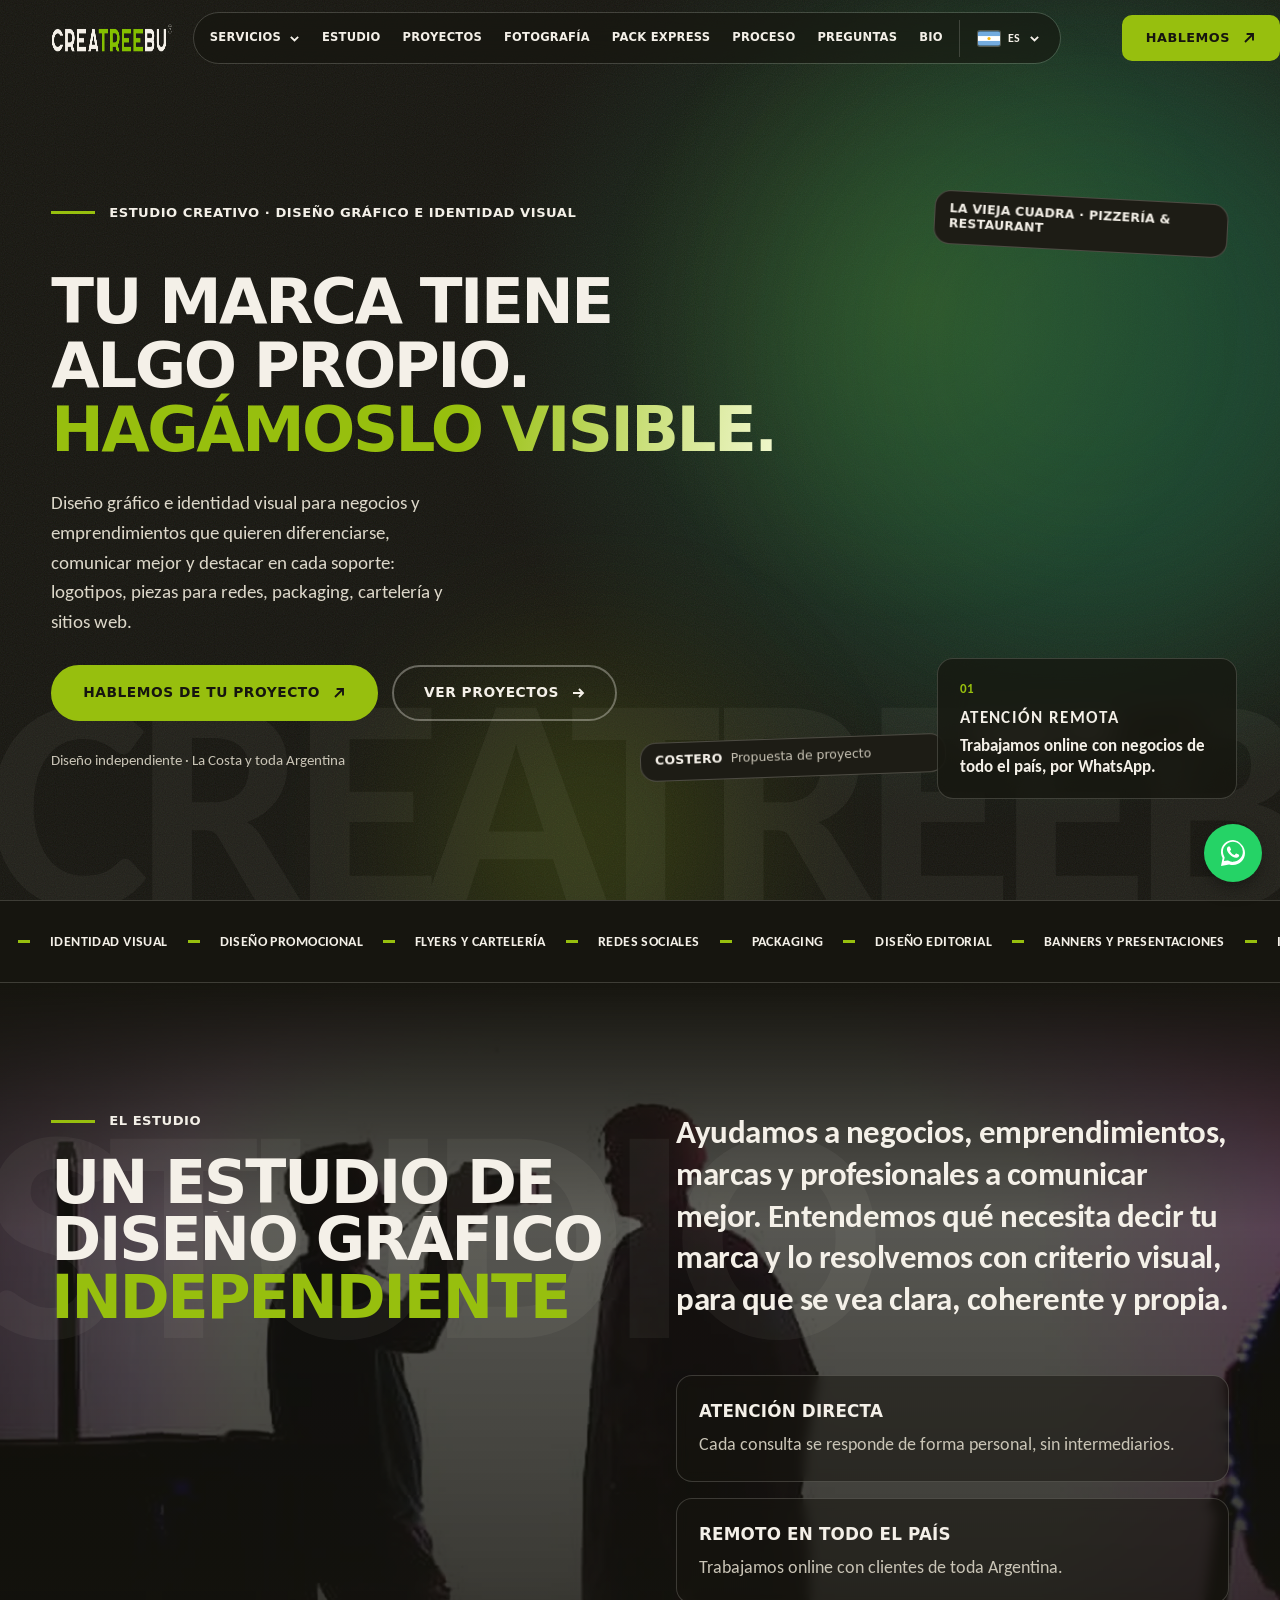
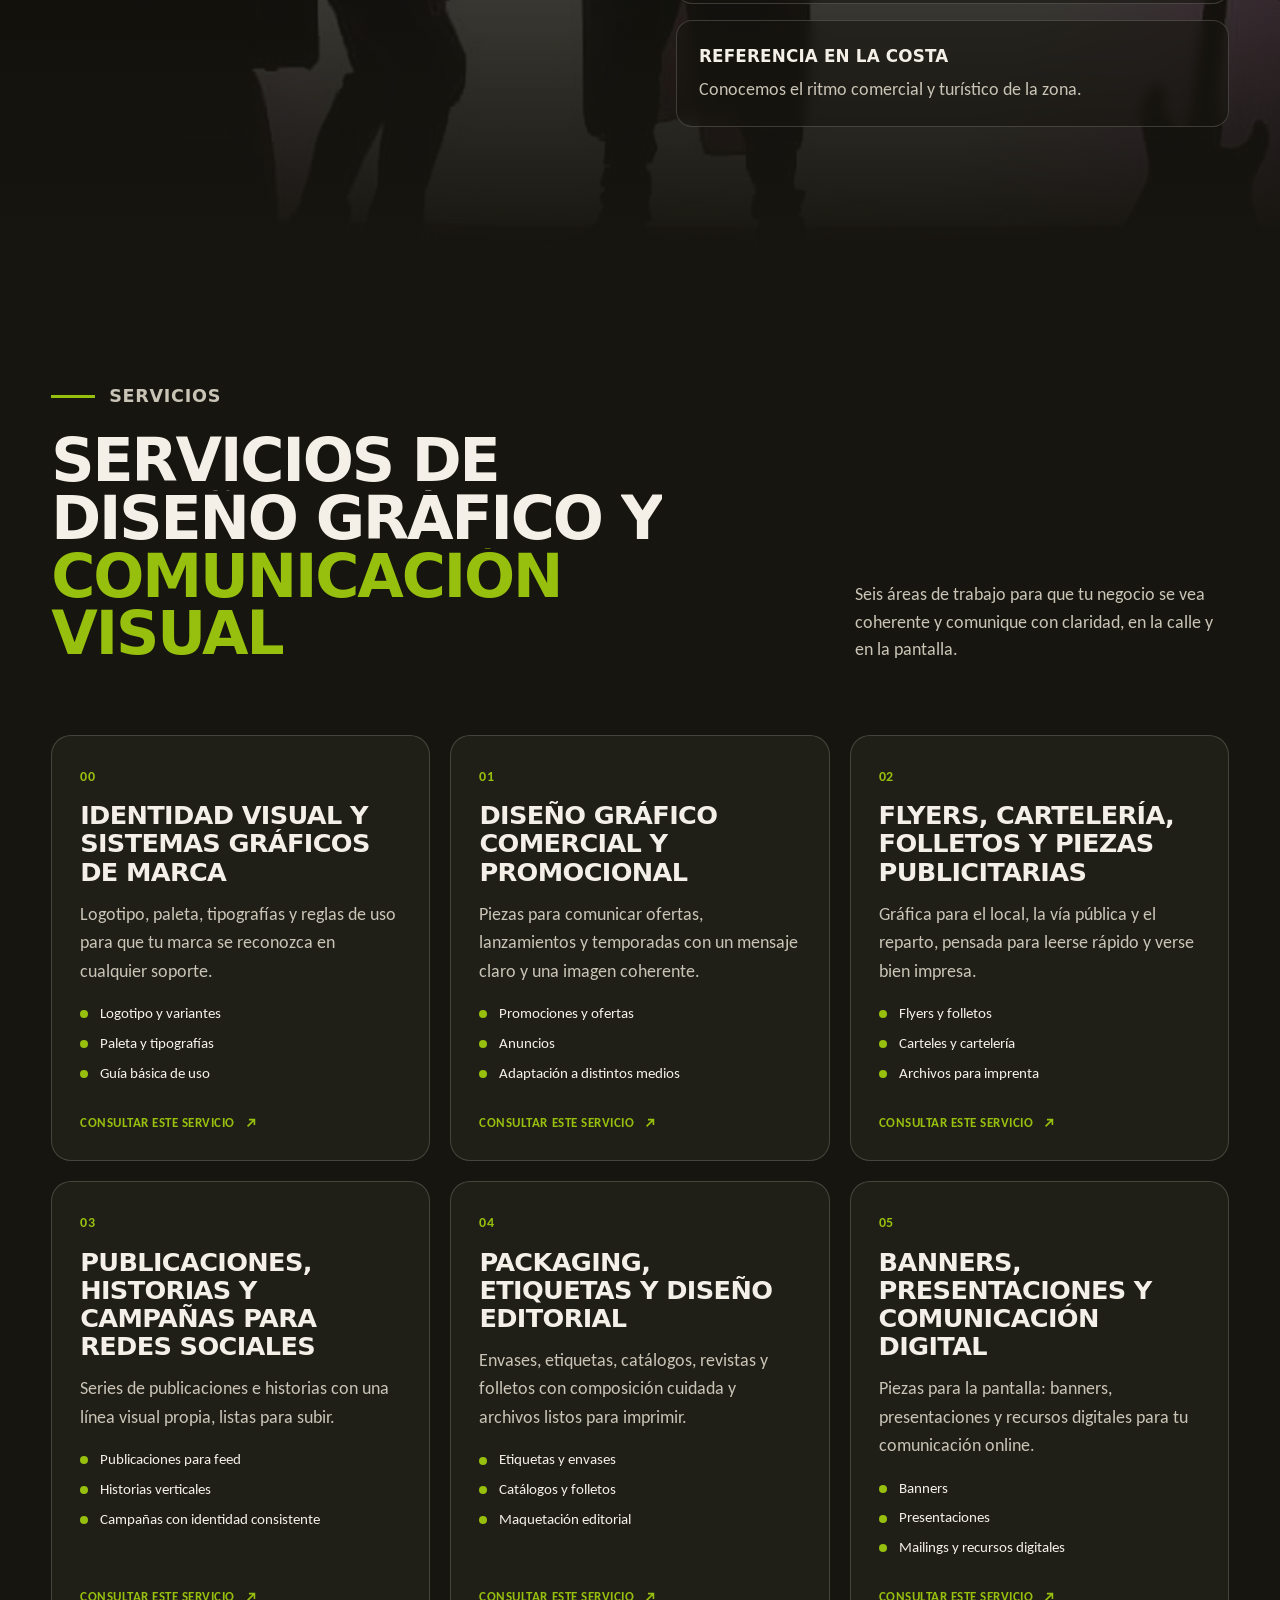
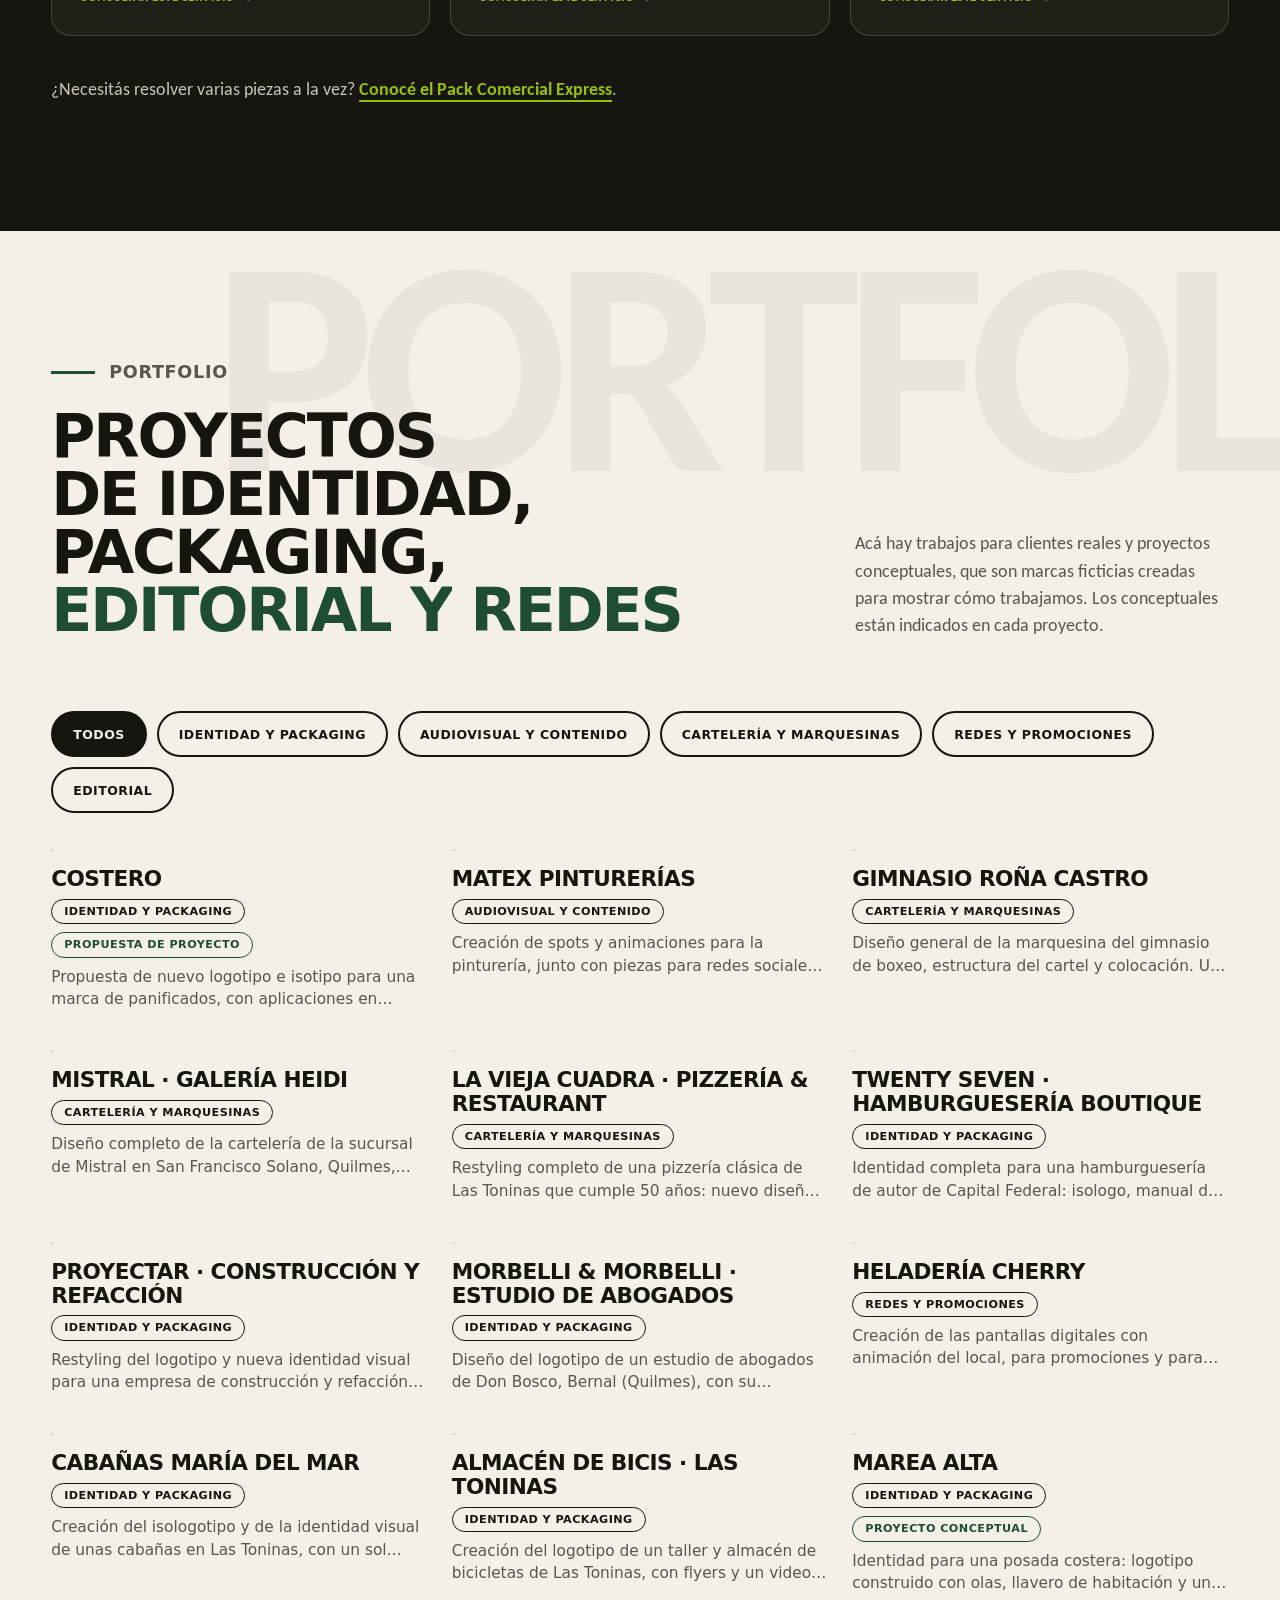
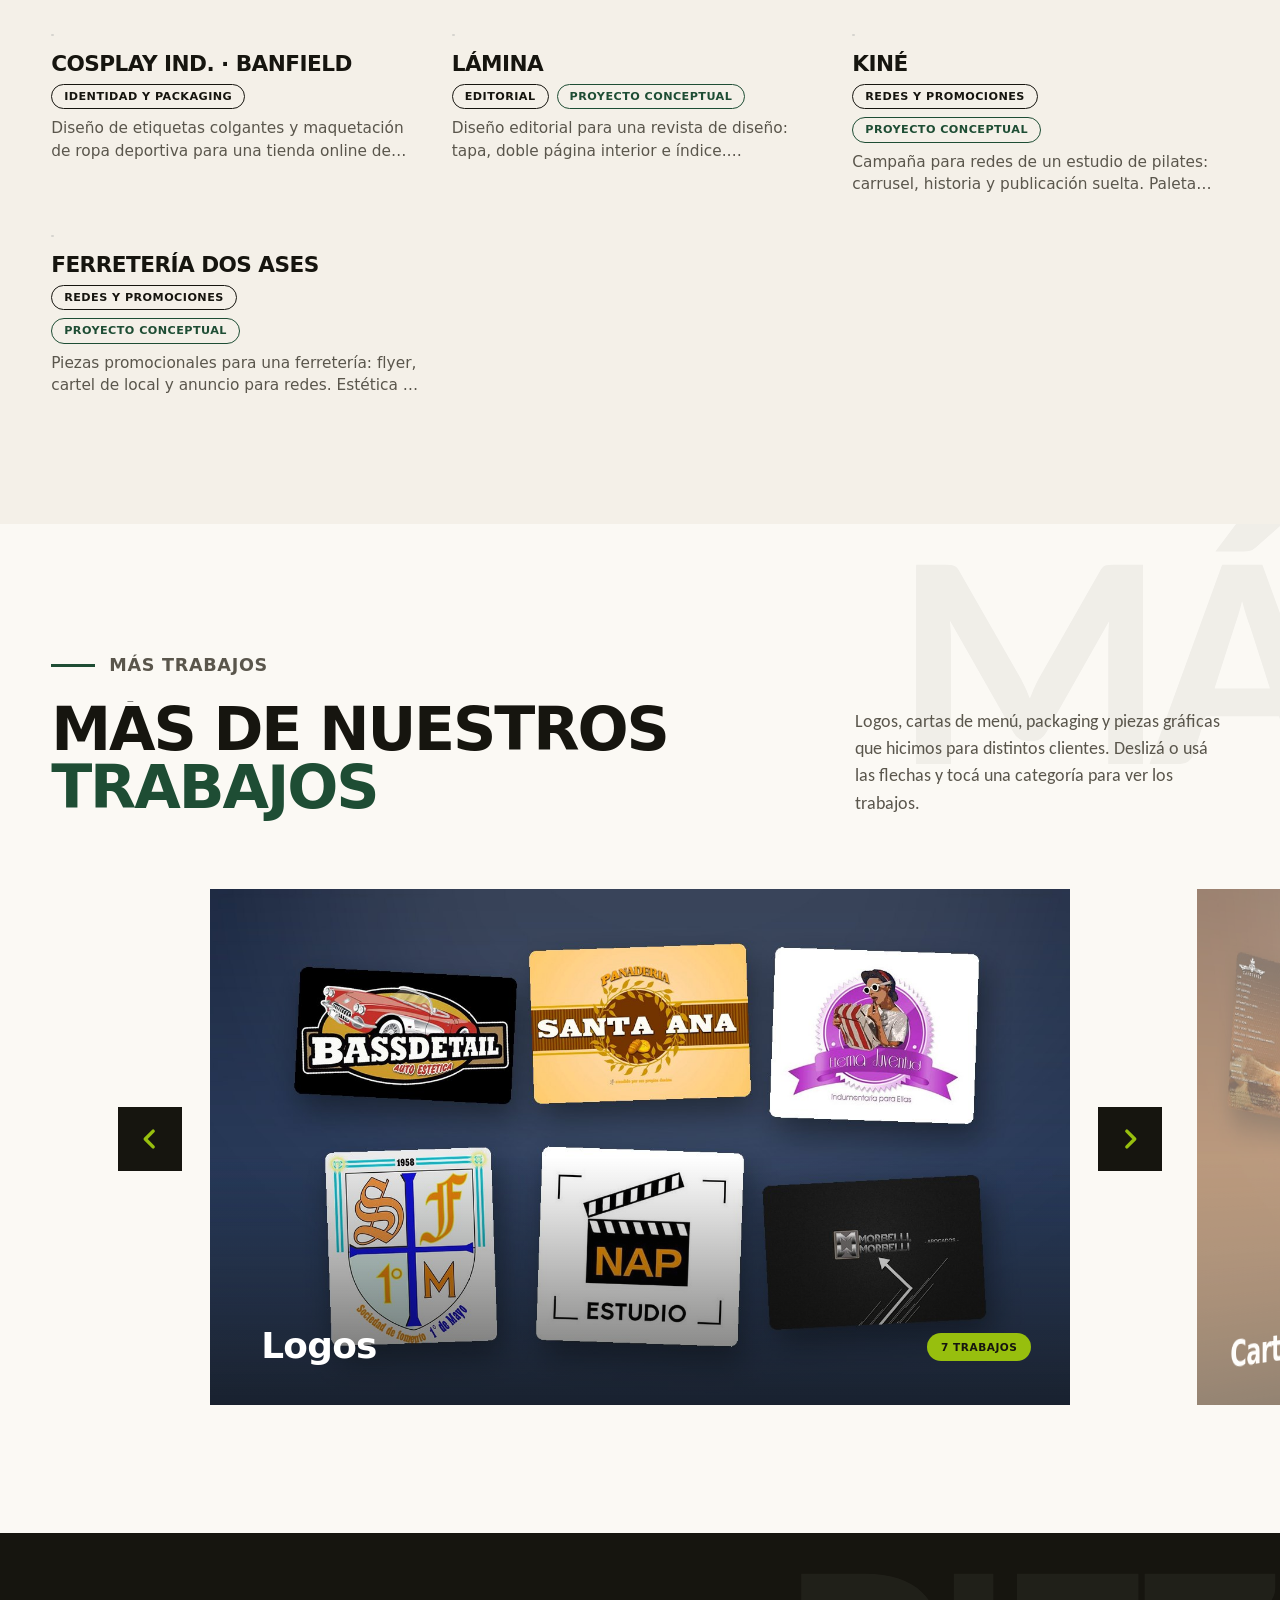
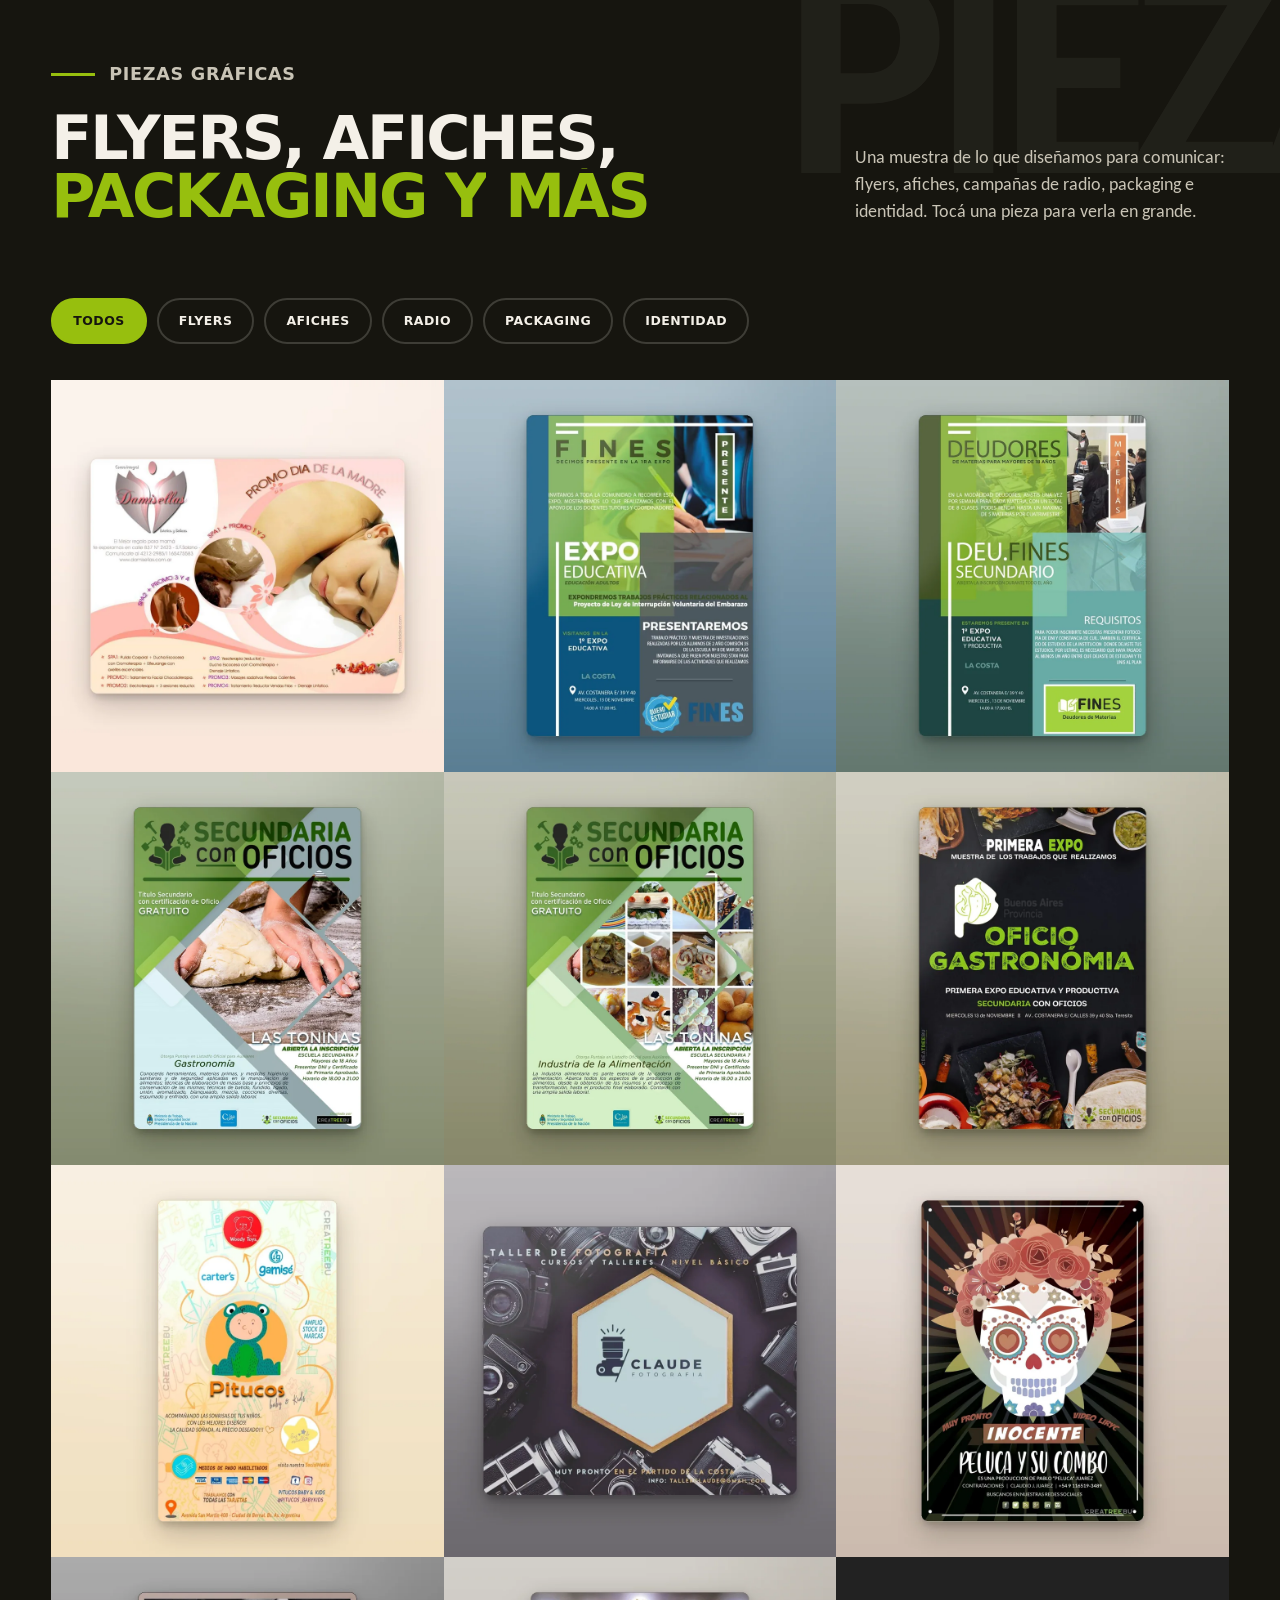
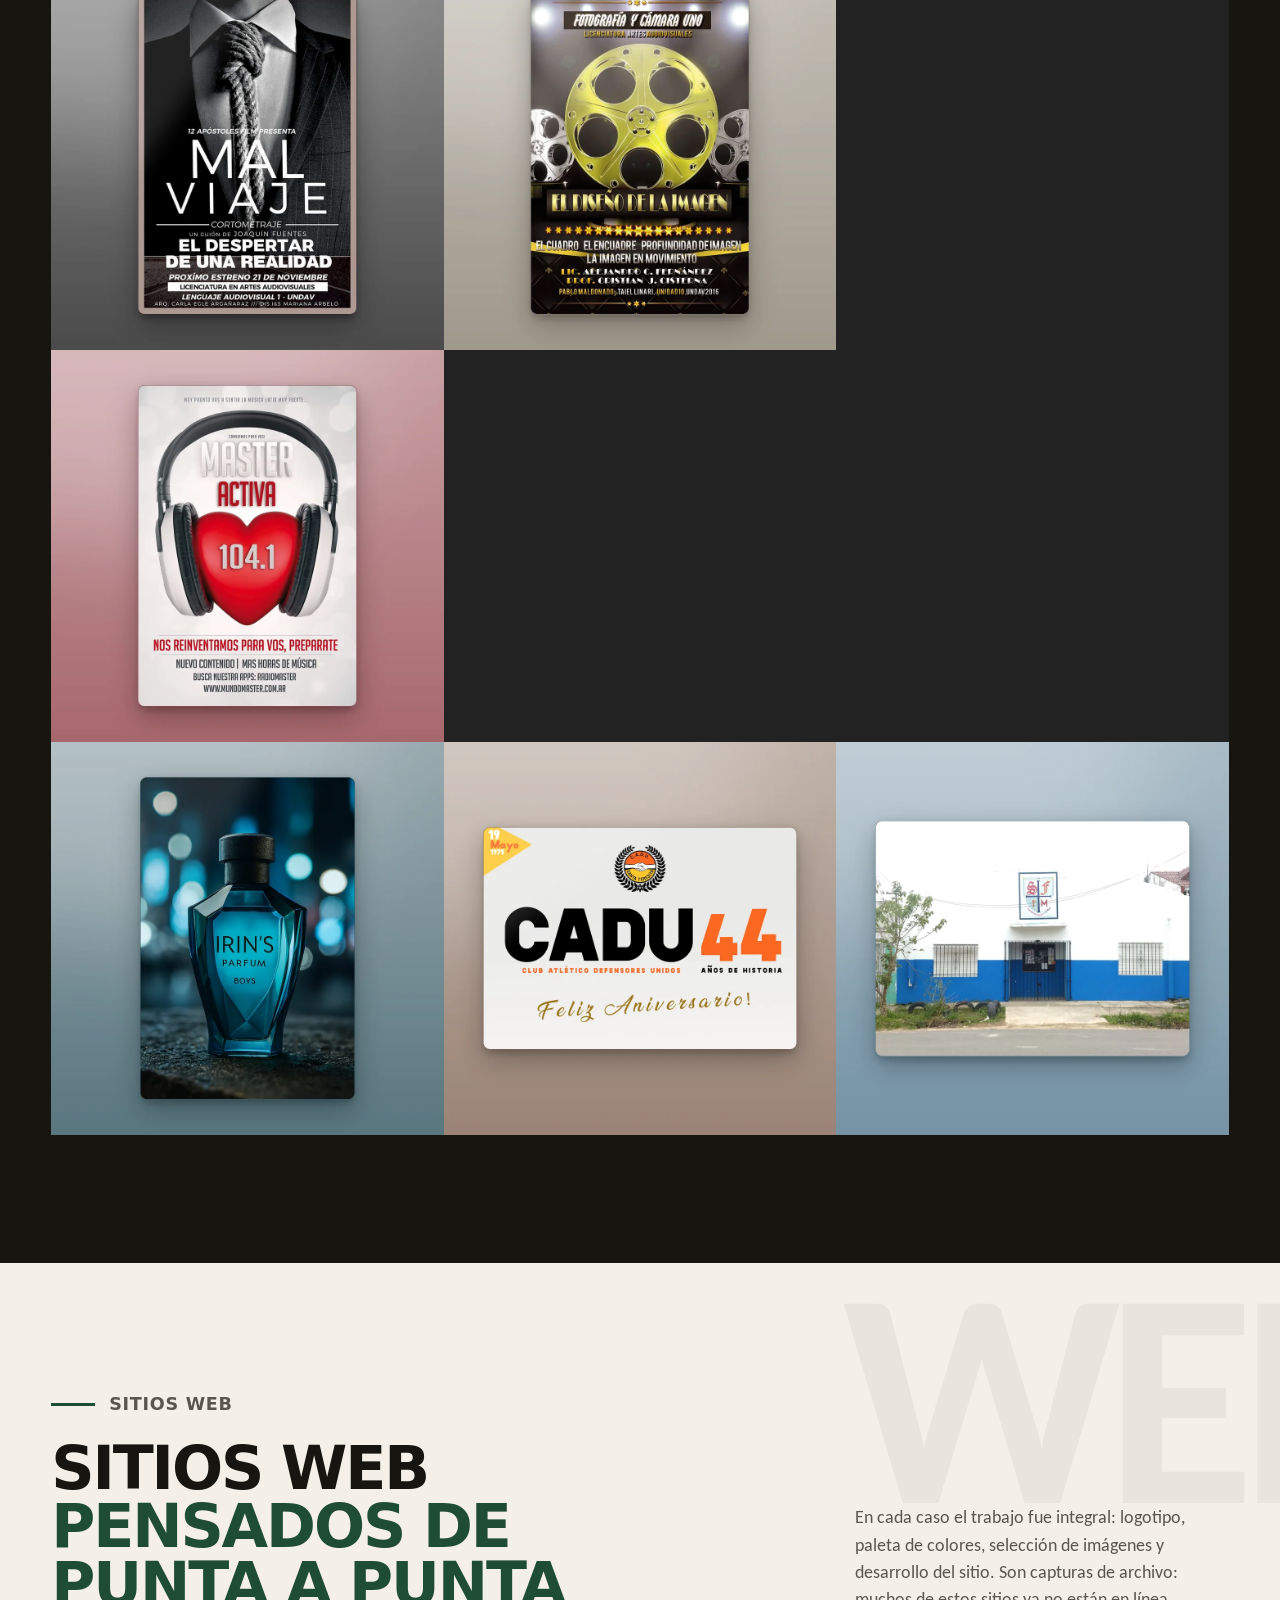
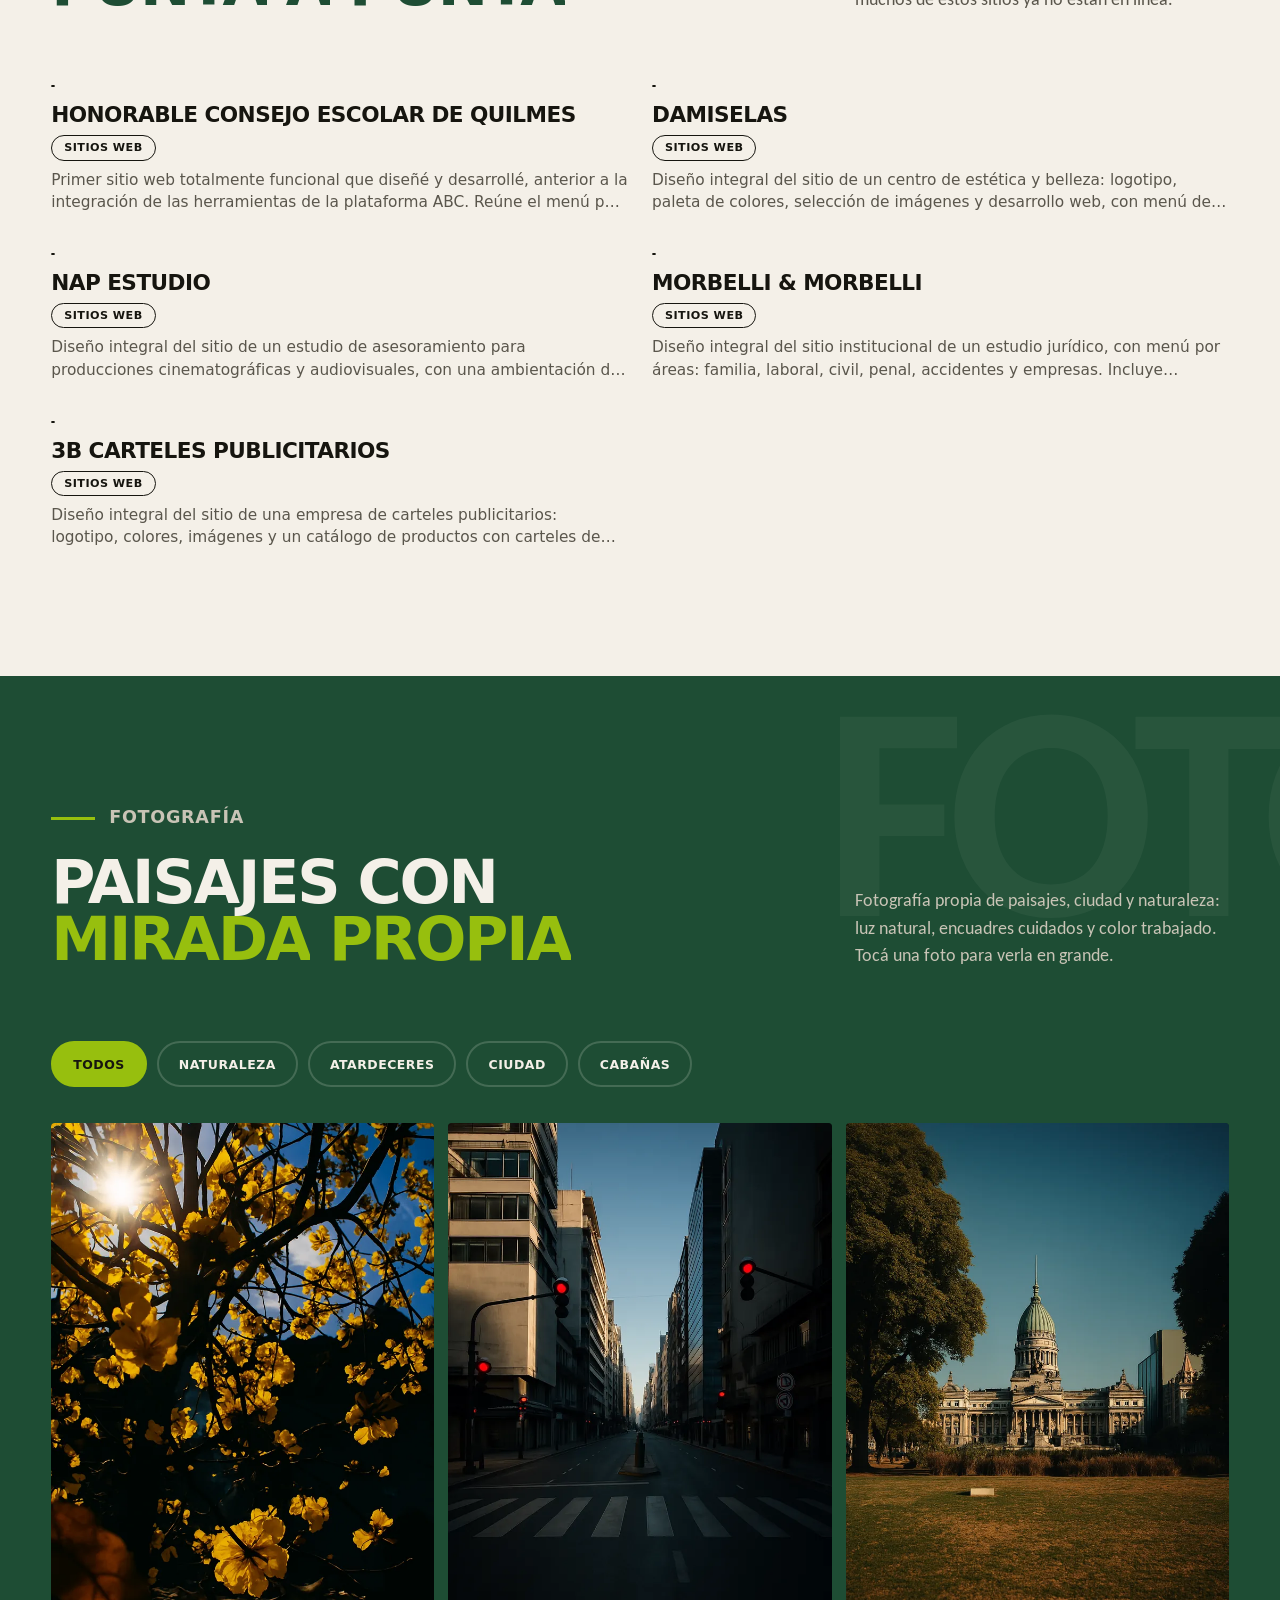
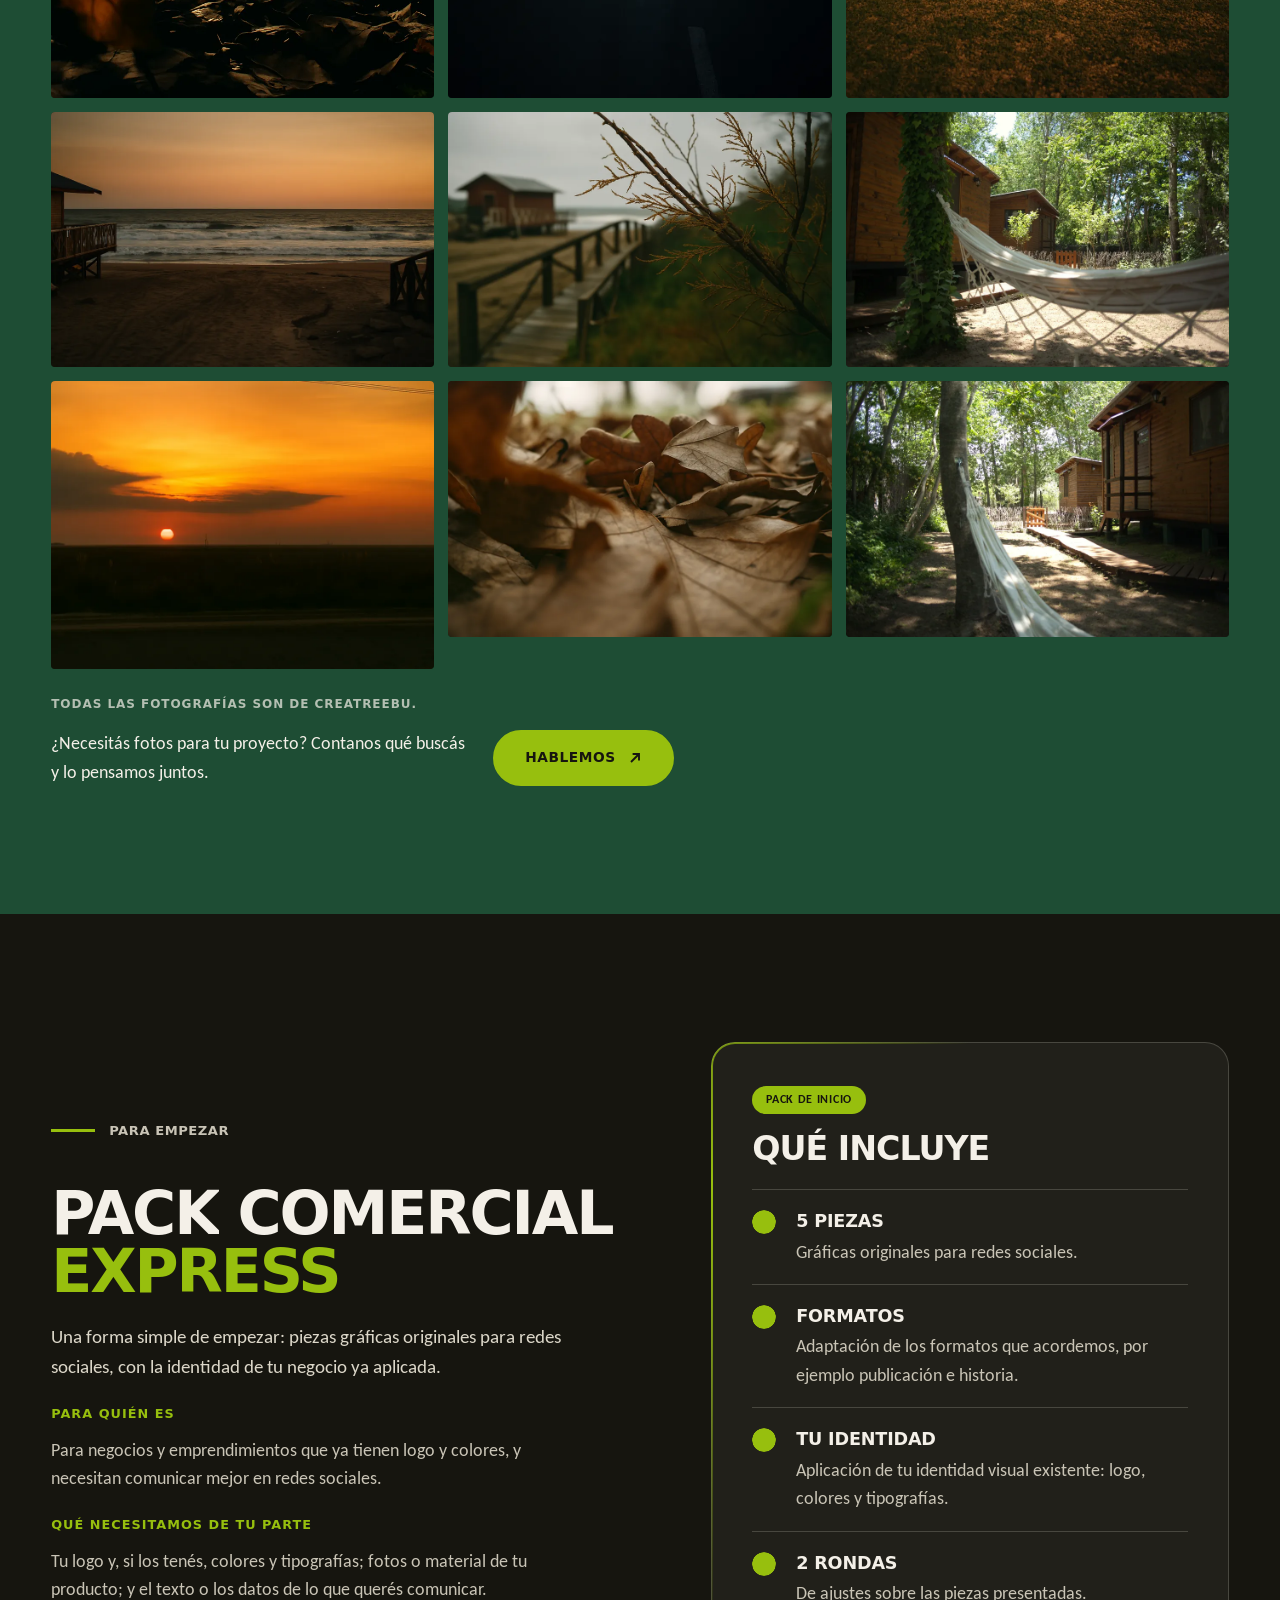
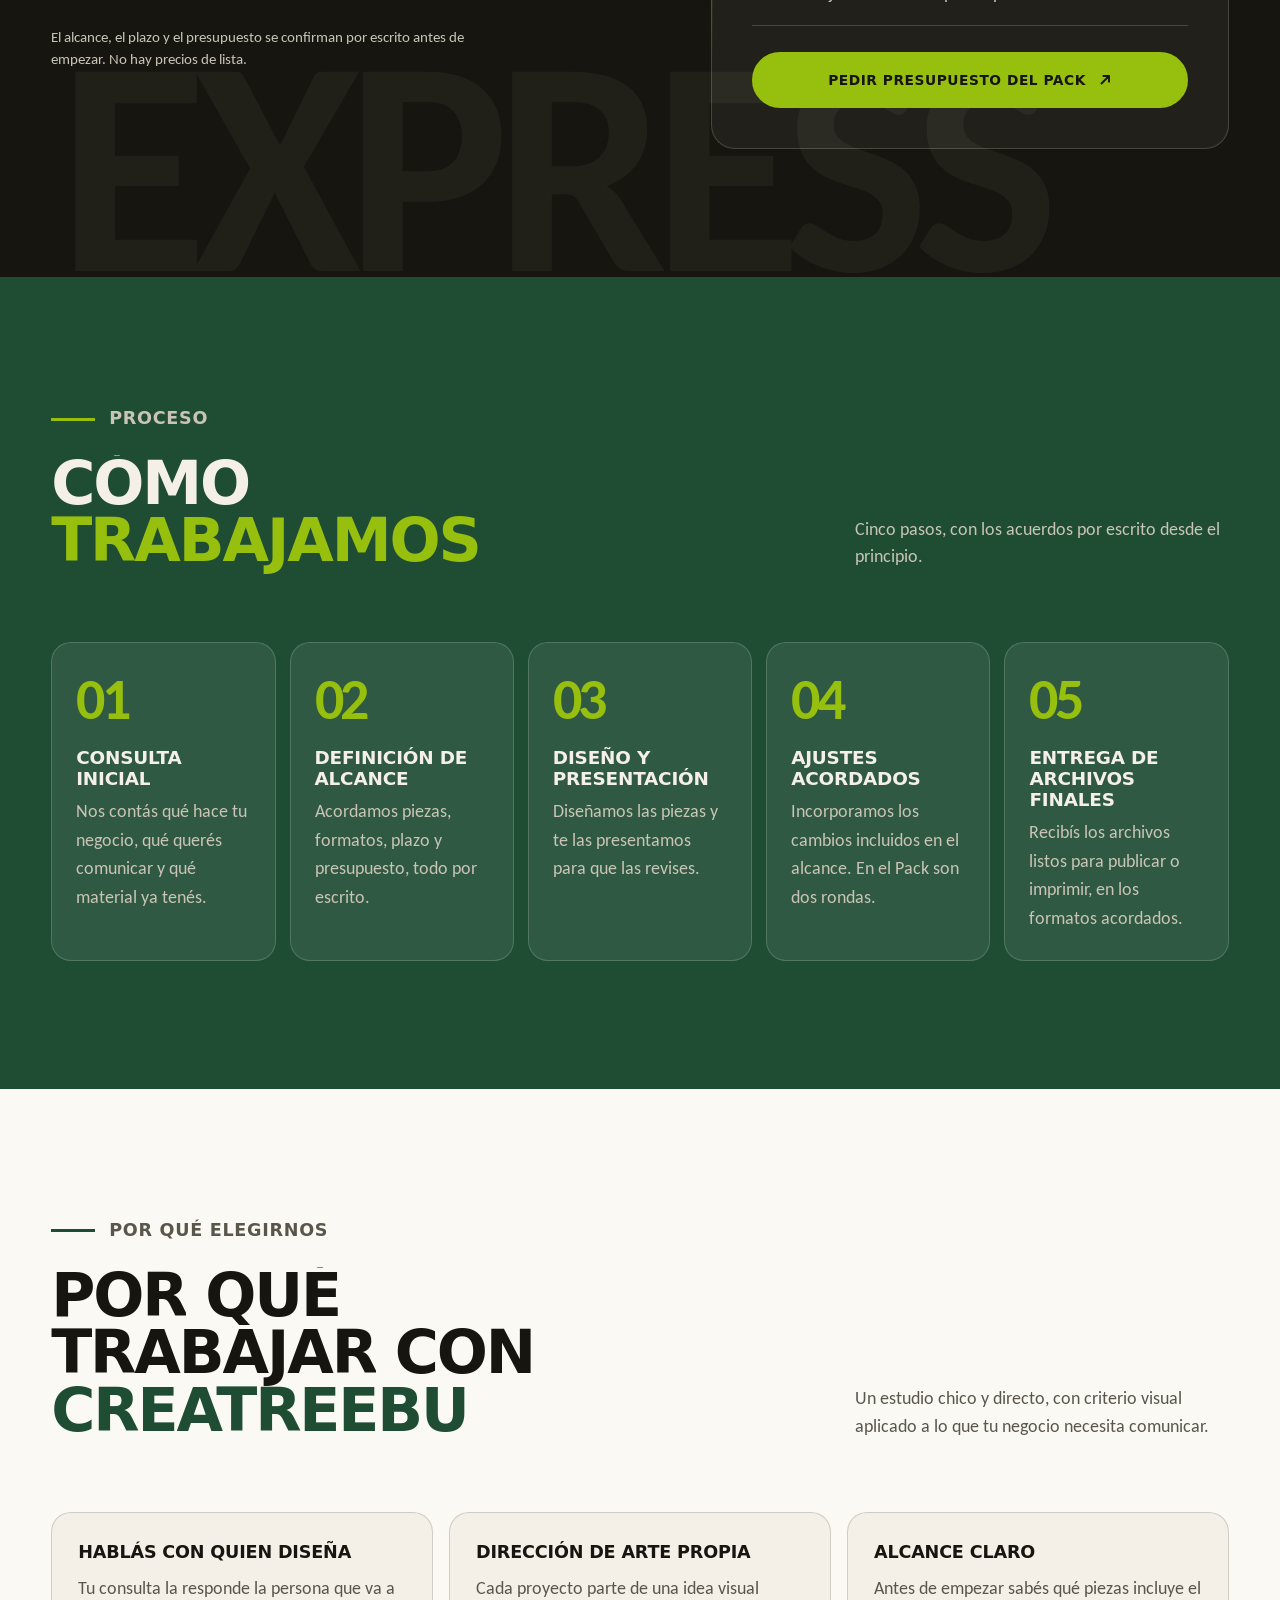
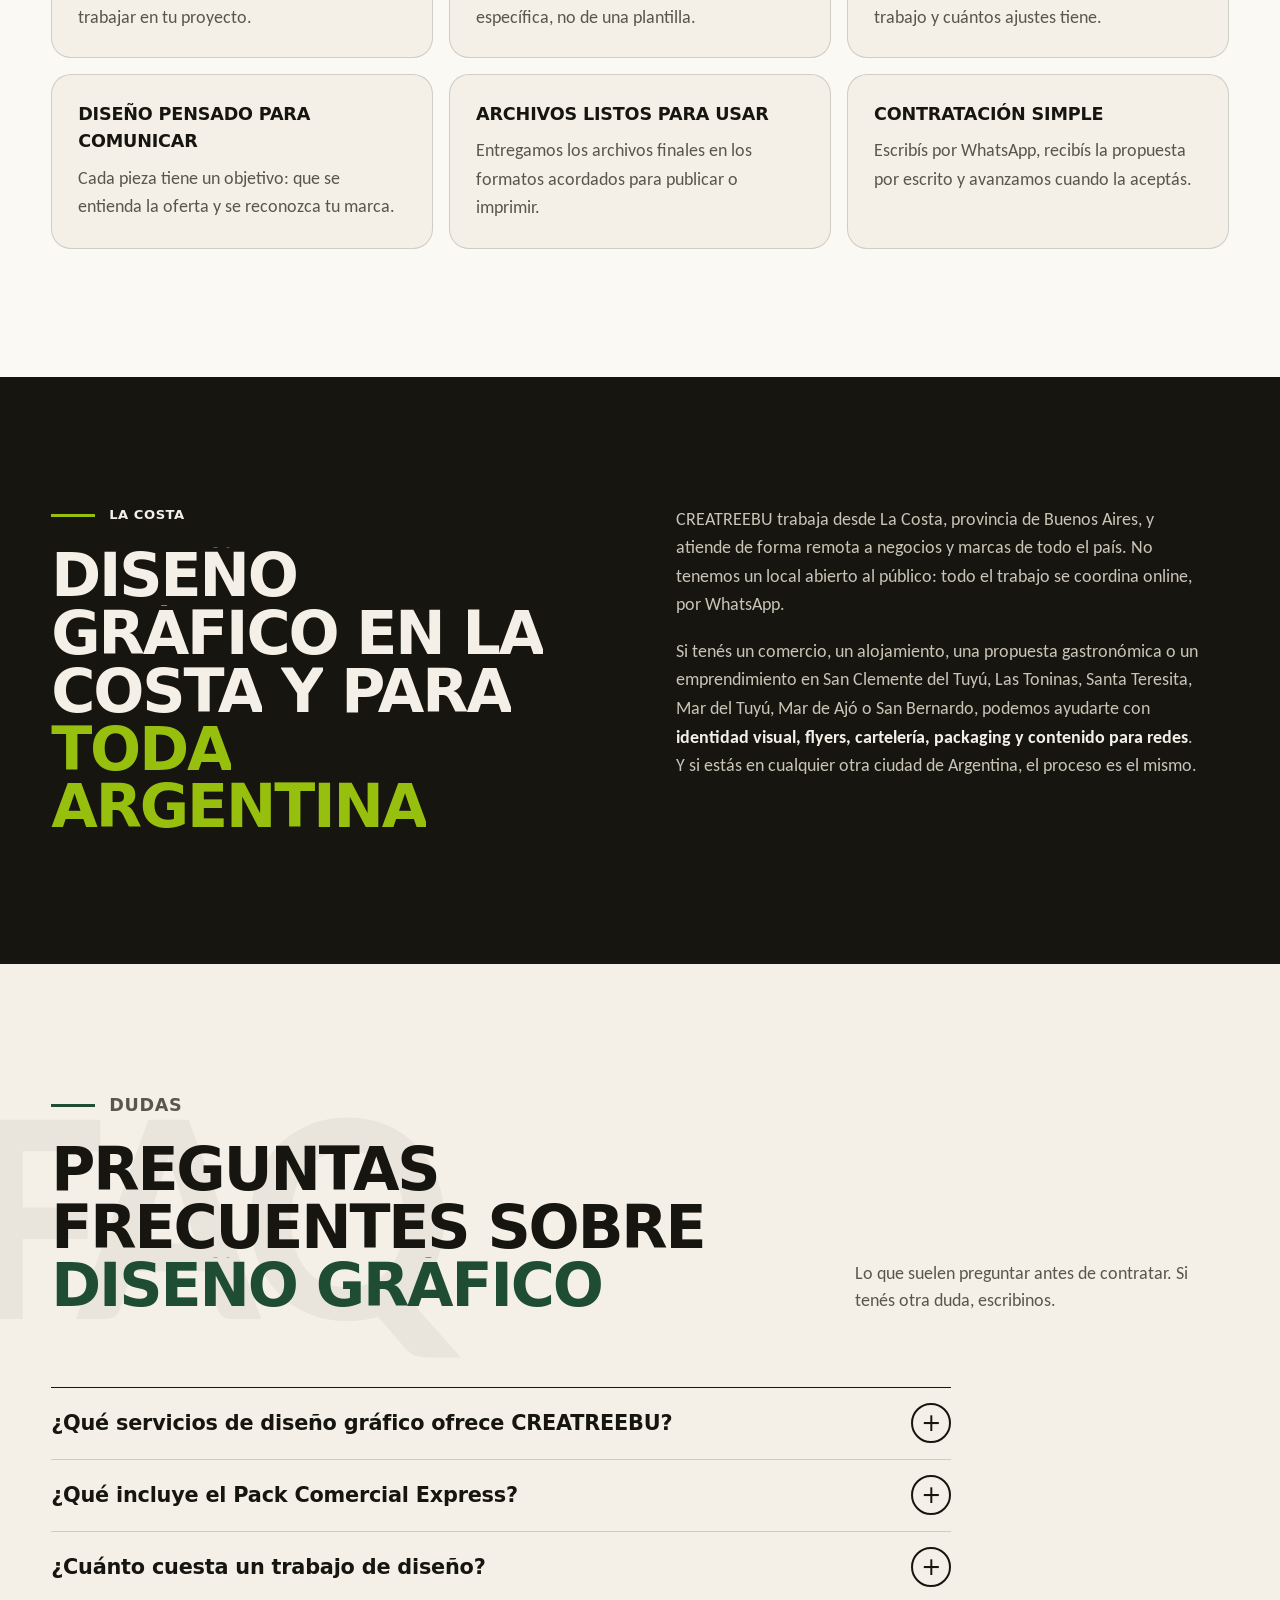
==== index.html @ 1434ef12 "Add files via upload" ====
<!DOCTYPE html>
<html lang="es-AR">
<head>
  <meta charset="utf-8">
  <meta name="viewport" content="width=device-width, initial-scale=1">
  <title>Diseño gráfico en La Costa y Argentina | CREATREEBU</title>
  <meta name="description" content="Diseño gráfico para negocios: identidad visual, flyers, promociones y piezas para redes. Atención remota en La Costa y toda Argentina. Consultá por WhatsApp.">
  <meta name="robots" content="index, follow, max-image-preview:large">
  <meta name="theme-color" content="#16150F">
  <meta name="referrer" content="no-referrer">
  <link rel="canonical" href="https://creatreebu.github.io/">
  <link rel="alternate" hreflang="es-AR" href="https://creatreebu.github.io/">
  <link rel="alternate" hreflang="es" href="https://creatreebu.github.io/">
  <link rel="alternate" hreflang="en" href="https://creatreebu.github.io/en/">
  <link rel="alternate" hreflang="ar" href="https://creatreebu.github.io/ar/">
  <link rel="alternate" hreflang="x-default" href="https://creatreebu.github.io/">

  <!-- Open Graph y Twitter -->
  <meta property="og:type" content="website">
  <meta property="og:locale" content="es_AR">
  <meta property="og:locale:alternate" content="en_US">
  <meta property="og:locale:alternate" content="ar_AE">
  <meta property="og:site_name" content="CREATREEBU">
  <meta property="og:url" content="https://creatreebu.github.io/">
  <meta property="og:title" content="Diseño gráfico en La Costa y Argentina | CREATREEBU">
  <meta property="og:description" content="Estudio creativo independiente de diseño gráfico digital: identidad visual, piezas promocionales, redes sociales y packaging. Atención remota para toda Argentina.">
  <meta property="og:image" content="https://creatreebu.github.io/og-image.png">
  <meta property="og:image:width" content="1200">
  <meta property="og:image:height" content="630">
  <meta property="og:image:alt" content="CREATREEBU, estudio creativo de diseño gráfico digital: diseño gráfico para marcas con cara propia.">
  <meta name="twitter:card" content="summary_large_image">
  <meta name="twitter:title" content="Diseño gráfico en La Costa y Argentina | CREATREEBU">
  <meta name="twitter:description" content="Identidad visual, piezas promocionales, redes sociales y packaging. Atención remota para toda Argentina.">
  <meta name="twitter:image" content="https://creatreebu.github.io/og-image.png">

  <link rel="icon" href="data:image/svg+xml,%3Csvg xmlns='http://www.w3.org/2000/svg' viewBox='0 0 32 32'%3E%3Crect width='32' height='32' rx='7' fill='%2316150F'/%3E%3Crect x='7' y='14' width='4' height='11' rx='2' fill='%2397BF0E'/%3E%3Crect x='14' y='7' width='4' height='18' rx='2' fill='%2397BF0E'/%3E%3Crect x='21' y='11' width='4' height='14' rx='2' fill='%2397BF0E'/%3E%3C/svg%3E">

  <script type="application/ld+json">
{
  "@context": "https://schema.org",
  "@graph": [
    {
      "@type": "WebSite",
      "@id": "https://creatreebu.github.io/#website",
      "url": "https://creatreebu.github.io/",
      "name": "CREATREEBU",
      "inLanguage": "es-AR",
      "publisher": {
        "@id": "https://creatreebu.github.io/#estudio"
      }
    },
    {
      "@type": "ProfessionalService",
      "@id": "https://creatreebu.github.io/#estudio",
      "name": "CREATREEBU",
      "url": "https://creatreebu.github.io/",
      "description": "Estudio creativo independiente de diseño gráfico digital. Identidad visual, piezas promocionales, contenido para redes sociales, packaging y diseño editorial. Atención remota para toda Argentina.",
      "image": "https://creatreebu.github.io/og-image.png",
      "logo": "https://creatreebu.github.io/imagenes/logo-creatreebu.png",
      "telephone": "+5491162187085",
      "email": "creatreebu@gmail.com",
      "sameAs": ["https://www.facebook.com/Creatreebu/", "https://share.google/mDdcSpGAqllsYpdat"],
      "areaServed": [
        {
          "@type": "AdministrativeArea",
          "name": "Partido de La Costa, provincia de Buenos Aires, Argentina"
        },
        {
          "@type": "Country",
          "name": "Argentina"
        }
      ],
      "knowsAbout": [
        "Diseño gráfico",
        "Identidad visual",
        "Diseño de packaging",
        "Diseño editorial",
        "Contenido para redes sociales"
      ],
      "serviceType": [
        "Diseño gráfico",
        "Identidad visual",
        "Diseño de piezas promocionales",
        "Contenido para redes sociales",
        "Packaging y diseño editorial"
      ],
      "hasOfferCatalog": {
        "@type": "OfferCatalog",
        "name": "Servicios de diseño gráfico y comunicación visual",
        "itemListElement": [
          {
            "@type": "Offer",
            "itemOffered": {
              "@type": "Service",
              "name": "Identidad visual y sistemas gráficos de marca",
              "description": "Logotipo, paleta, tipografías y reglas de uso para que una marca se reconozca en cualquier soporte.",
              "provider": {
                "@id": "https://creatreebu.github.io/#estudio"
              }
            }
          },
          {
            "@type": "Offer",
            "itemOffered": {
              "@type": "Service",
              "name": "Diseño gráfico comercial y promocional",
              "description": "Piezas para comunicar ofertas, lanzamientos y temporadas con un mensaje claro.",
              "provider": {
                "@id": "https://creatreebu.github.io/#estudio"
              }
            }
          },
          {
            "@type": "Offer",
            "itemOffered": {
              "@type": "Service",
              "name": "Flyers, cartelería, folletos y piezas publicitarias",
              "description": "Gráfica para el local, la vía pública y el reparto, lista para imprimir.",
              "provider": {
                "@id": "https://creatreebu.github.io/#estudio"
              }
            }
          },
          {
            "@type": "Offer",
            "itemOffered": {
              "@type": "Service",
              "name": "Publicaciones, historias y campañas para redes sociales",
              "description": "Series de publicaciones e historias con una línea visual propia.",
              "provider": {
                "@id": "https://creatreebu.github.io/#estudio"
              }
            }
          },
          {
            "@type": "Offer",
            "itemOffered": {
              "@type": "Service",
              "name": "Packaging, etiquetas y diseño editorial",
              "description": "Envases, etiquetas, catálogos, revistas y folletos.",
              "provider": {
                "@id": "https://creatreebu.github.io/#estudio"
              }
            }
          },
          {
            "@type": "Offer",
            "itemOffered": {
              "@type": "Service",
              "name": "Banners, presentaciones y comunicación digital",
              "description": "Banners, presentaciones y recursos digitales para la comunicación online.",
              "provider": {
                "@id": "https://creatreebu.github.io/#estudio"
              }
            }
          },
          {
            "@type": "Offer",
            "itemOffered": {
              "@type": "Service",
              "name": "Pack Comercial Express",
              "description": "Cinco piezas gráficas originales para redes sociales, adaptación de formatos acordados, aplicación de la identidad visual existente y dos rondas de ajustes.",
              "provider": {
                "@id": "https://creatreebu.github.io/#estudio"
              }
            }
          }
        ]
      }
    },
    {
      "@type": "WebPage",
      "@id": "https://creatreebu.github.io/#webpage",
      "url": "https://creatreebu.github.io/",
      "name": "Diseño gráfico en La Costa y Argentina | CREATREEBU",
      "inLanguage": "es-AR",
      "isPartOf": {
        "@id": "https://creatreebu.github.io/#website"
      },
      "about": {
        "@id": "https://creatreebu.github.io/#estudio"
      },
      "primaryImageOfPage": {
        "@type": "ImageObject",
        "url": "https://creatreebu.github.io/og-image.png",
        "width": 1200,
        "height": 630
      }
    },
    {
      "@type": "FAQPage",
      "@id": "https://creatreebu.github.io/#preguntas",
      "url": "https://creatreebu.github.io/#preguntas",
      "inLanguage": "es-AR",
      "mainEntity": [
        {
          "@type": "Question",
          "name": "¿Qué servicios de diseño gráfico ofrece CREATREEBU?",
          "acceptedAnswer": {
            "@type": "Answer",
            "text": "Identidad visual y sistemas gráficos de marca; diseño gráfico comercial y promocional; flyers, cartelería, folletos y piezas publicitarias; publicaciones, historias y campañas para redes sociales; packaging, etiquetas y diseño editorial; y banners, presentaciones y piezas de comunicación digital."
          }
        },
        {
          "@type": "Question",
          "name": "¿Qué incluye el Pack Comercial Express?",
          "acceptedAnswer": {
            "@type": "Answer",
            "text": "Cinco piezas gráficas originales para redes sociales, adaptación de los formatos que acordemos, aplicación de tu identidad visual existente y dos rondas de ajustes."
          }
        },
        {
          "@type": "Question",
          "name": "¿Cuánto cuesta un trabajo de diseño?",
          "acceptedAnswer": {
            "@type": "Answer",
            "text": "No trabajamos con precios de lista porque cada proyecto tiene un alcance distinto. Nos escribís por WhatsApp, nos contás qué necesitás y te enviamos un presupuesto por escrito antes de empezar."
          }
        },
        {
          "@type": "Question",
          "name": "¿Cuánto tarda un trabajo?",
          "acceptedAnswer": {
            "@type": "Answer",
            "text": "Depende del alcance y de cuándo recibimos los materiales y tus devoluciones. El plazo estimado se acuerda por escrito antes de empezar, una vez que conocemos el trabajo."
          }
        },
        {
          "@type": "Question",
          "name": "¿Qué materiales tengo que enviar?",
          "acceptedAnswer": {
            "@type": "Answer",
            "text": "Tu logo y, si los tenés, colores y tipografías; fotos o material de tu producto, local o alojamiento; y el texto o los datos de lo que querés comunicar. Si algo falta, lo definimos juntos en la consulta inicial."
          }
        },
        {
          "@type": "Question",
          "name": "¿Cuántas rondas de ajustes incluye?",
          "acceptedAnswer": {
            "@type": "Answer",
            "text": "El Pack Comercial Express incluye dos rondas de ajustes. En otros trabajos, la cantidad de ajustes se acuerda en el alcance, antes de empezar."
          }
        },
        {
          "@type": "Question",
          "name": "¿Trabajan con negocios de La Costa y de otras ciudades?",
          "acceptedAnswer": {
            "@type": "Answer",
            "text": "Sí. Trabajamos desde La Costa, provincia de Buenos Aires, y atendemos de forma remota a negocios y marcas de toda Argentina. Todo se coordina online, por WhatsApp."
          }
        },
        {
          "@type": "Question",
          "name": "¿Qué archivos recibo al final del trabajo?",
          "acceptedAnswer": {
            "@type": "Answer",
            "text": "Los archivos finales listos para publicar o imprimir, en los formatos que acordamos en el alcance, por ejemplo imágenes para redes o archivos para imprenta."
          }
        },
        {
          "@type": "Question",
          "name": "¿Los proyectos del portfolio son de clientes reales?",
          "acceptedAnswer": {
            "@type": "Answer",
            "text": "Algunos sí y otros no. Los proyectos marcados como «Proyecto conceptual» son marcas ficticias creadas para mostrar cómo trabajamos identidad, packaging, diseño editorial, redes y promociones. Los demás son trabajos o propuestas para clientes reales."
          }
        }
      ]
    }
  ]
}
  </script>

  <link rel="preconnect" href="https://fonts.googleapis.com">
  <link rel="preconnect" href="https://fonts.gstatic.com" crossorigin>
  <link rel="stylesheet" href="https://fonts.googleapis.com/css2?family=Carlito:ital,wght@0,400;0,700;1,400&display=swap">
  <link rel="stylesheet" href="style.css">
  <link rel="stylesheet" href="lang.css">
</head>
<body>
  <a class="saltar" href="#contenido">Saltar al contenido</a>
  <div class="progreso" id="progreso" aria-hidden="true"></div>

  <!-- ENCABEZADO -->
  <header class="cab">
    <div class="contenedor cab-fila">
      <a class="marca" href="#inicio" aria-label="CREATREEBU, ir al inicio">
        <img class="marca-logo" src="imagenes/logo-creatreebu-cab.png" width="925" height="110" alt="CREATREEBU">
      </a>

      <button class="menu-btn" type="button" aria-expanded="false" aria-controls="menu" aria-label="Abrir menú">
        <span class="menu-barras" aria-hidden="true"></span>
      </button>

      <nav class="nav" id="menu" aria-label="Principal">
        <ul class="nav-capsula">
          <li class="nav-mega">
            <button class="nav-btn" type="button" aria-expanded="false" aria-controls="mega">
              Servicios
              <svg viewBox="0 0 12 12" aria-hidden="true" focusable="false"><path d="M2 4.2L6 8.2L10 4.2" fill="none" stroke="currentColor" stroke-width="2"/></svg>
            </button>
            <div class="mega" id="mega">
              <div class="mega-cab">
                <p>Servicios</p>
                <a class="enlace-flecha" href="#servicios">Ver todos</a>
              </div>
              <div class="mega-cols">
                <div class="mega-grupo">
                  <p>Marca</p>
                  <ul>
                    <li><a href="#servicio-identidad"><b>00</b> Identidad visual</a></li>
                    <li><a href="#servicio-packaging"><b>04</b> Packaging y editorial</a></li>
                  </ul>
                </div>
                <div class="mega-grupo">
                  <p>Comunicación comercial</p>
                  <ul>
                    <li><a href="#servicio-promocional"><b>01</b> Diseño promocional</a></li>
                    <li><a href="#servicio-flyers"><b>02</b> Flyers y cartelería</a></li>
                  </ul>
                </div>
                <div class="mega-grupo">
                  <p>Redes y digital</p>
                  <ul>
                    <li><a href="#servicio-redes"><b>03</b> Redes sociales</a></li>
                    <li><a href="#servicio-digital"><b>05</b> Banners y presentaciones</a></li>
                  </ul>
                </div>
              </div>
              <div class="mega-cta">
                <p class="mc-t">Pack Comercial Express</p>
                <p>Cinco piezas para redes con tu identidad ya aplicada y dos rondas de ajustes.</p>
                <a class="btn btn--lima btn--sm btn--flecha" href="#pack">Ver el Pack</a>
              </div>
            </div>
          </li>
          <li><a href="#estudio">Estudio</a></li>
          <li><a href="#proyectos">Proyectos</a></li>
          <li><a href="#fotografia">Fotografía</a></li>
          <li><a href="#pack">Pack Express</a></li>
          <li><a href="#proceso">Proceso</a></li>
          <li><a href="#preguntas">Preguntas</a></li>
          <li><a href="#quien-soy">Bio</a></li>
          <li class="nav-lang">
            <svg class="lang-sprite" width="0" height="0" focusable="false" aria-hidden="true" style="position:absolute"><defs>
<symbol id="flag-ar" viewBox="0 0 24 16"><rect width="24" height="16" fill="#74ACDF"/><rect y="5.33" width="24" height="5.34" fill="#fff"/><circle cx="12" cy="8" r="1.7" fill="#F6B40E"/></symbol>
<symbol id="flag-us" viewBox="0 0 24 16"><rect width="24" height="16" fill="#fff"/><path fill="#B22234" d="M0 0h24v1.23H0zm0 2.46h24v1.23H0zm0 2.46h24v1.23H0zm0 2.46h24v1.23H0zm0 2.46h24v1.23H0zm0 2.46h24v1.23H0zM0 14.77h24V16H0z"/><rect width="10.4" height="8.62" fill="#3C3B6E"/><g fill="#fff"><circle cx="1.8" cy="1.5" r=".55"/><circle cx="4.2" cy="1.5" r=".55"/><circle cx="6.6" cy="1.5" r=".55"/><circle cx="9" cy="1.5" r=".55"/><circle cx="3" cy="3.3" r=".55"/><circle cx="5.4" cy="3.3" r=".55"/><circle cx="7.8" cy="3.3" r=".55"/><circle cx="1.8" cy="5.1" r=".55"/><circle cx="4.2" cy="5.1" r=".55"/><circle cx="6.6" cy="5.1" r=".55"/><circle cx="9" cy="5.1" r=".55"/><circle cx="3" cy="6.9" r=".55"/><circle cx="5.4" cy="6.9" r=".55"/><circle cx="7.8" cy="6.9" r=".55"/></g></symbol>
<symbol id="flag-ae" viewBox="0 0 24 16"><rect width="24" height="16" fill="#fff"/><rect width="24" height="5.33" fill="#00732F"/><rect y="10.67" width="24" height="5.33" fill="#000"/><rect width="6.4" height="16" fill="#FF0000"/></symbol>
</defs></svg>
            <button class="lang-btn" type="button" aria-expanded="false" aria-controls="lang-menu" aria-label="Idioma: Español. Elegir idioma"><svg class="lang-flag" viewBox="0 0 24 16" width="22" height="15" aria-hidden="true" focusable="false"><use href="#flag-ar"/></svg><span class="lang-cod" aria-hidden="true">ES</span><svg class="lang-chev" viewBox="0 0 12 12" aria-hidden="true" focusable="false"><path d="M2 4.2L6 8.2L10 4.2" fill="none" stroke="currentColor" stroke-width="2"/></svg></button>
            <ul class="lang-menu" id="lang-menu" aria-label="Idioma">
              <li><a class="lang-op activo" href="./" lang="es" hreflang="es" aria-current="true"><svg class="lang-flag" viewBox="0 0 24 16" width="22" height="15" aria-hidden="true" focusable="false"><use href="#flag-ar"/></svg><span class="lang-nombre">Español</span></a></li>
              <li><a class="lang-op" href="en/" lang="en" hreflang="en"><svg class="lang-flag" viewBox="0 0 24 16" width="22" height="15" aria-hidden="true" focusable="false"><use href="#flag-us"/></svg><span class="lang-nombre">English</span></a></li>
              <li><a class="lang-op" href="ar/" lang="ar" hreflang="ar"><svg class="lang-flag" viewBox="0 0 24 16" width="22" height="15" aria-hidden="true" focusable="false"><use href="#flag-ae"/></svg><span class="lang-nombre">العربية</span></a></li>
            </ul>
          </li>
        </ul>
        <a class="btn btn--lima btn--sm btn--cab btn--flecha" href="#contacto" data-wa="general">Hablemos</a>
      </nav>
    </div>
  </header>

  <main id="contenido">

    <!-- HERO -->
    <section class="hero" id="inicio" aria-labelledby="titulo-hero">
      <div class="aurora" aria-hidden="true"><i></i><i></i></div>
      <span class="fantasma" aria-hidden="true" data-par>CREATREEBU</span>
      <div class="contenedor">
        <div class="hero-texto">
          <p class="eyebrow">Estudio creativo · Diseño gráfico e identidad visual</p>
          <h1 class="h1" id="titulo-hero"><span class="l"><span>Tu marca tiene</span></span> <span class="l"><span>algo propio.</span></span> <span class="l"><span><span class="acento grad">Hagámoslo visible.</span></span></span></h1>
          <p class="lead">Diseño gráfico e identidad visual para negocios y emprendimientos que quieren diferenciarse, comunicar mejor y destacar en cada soporte: logotipos, piezas para redes, packaging, cartelería y sitios web.</p>
          <div class="acciones">
            <a class="btn btn--lima btn--flecha" href="#contacto" data-wa="general">Hablemos de tu proyecto</a>
            <a class="btn btn--linea btn--sig" href="#proyectos">Ver proyectos</a>
          </div>
          <p class="fine">Diseño independiente · La Costa y toda Argentina</p>
        </div>

        <div class="collage" id="collage" role="group" aria-label="Proyectos conceptuales destacados">
          <div class="vidrio">
            <span class="vidrio-num" aria-hidden="true">01</span>
            <p class="vidrio-t">Atención remota</p>
            <p>Trabajamos online con negocios de todo el país, por WhatsApp.</p>
          </div>
        </div>
      </div>
    </section>

    <!-- TIRA DE CAPACIDADES -->
    <section class="tira" id="tira" aria-label="Qué hacemos">
      <div class="tira-pista">
        <ul class="tira-lista">
          <li><a href="#servicio-identidad">Identidad visual</a></li>
          <li><a href="#servicio-promocional">Diseño promocional</a></li>
          <li><a href="#servicio-flyers">Flyers y cartelería</a></li>
          <li><a href="#servicio-redes">Redes sociales</a></li>
          <li><a href="#servicio-packaging">Packaging</a></li>
          <li><a href="#servicio-packaging">Diseño editorial</a></li>
          <li><a href="#servicio-digital">Banners y presentaciones</a></li>
        </ul>
      </div>
    </section>

    <!-- PRESENTACIÓN DEL ESTUDIO -->
    <section class="sec sec--oscuro estudio" id="estudio" aria-labelledby="titulo-estudio">
      <div class="estudio-fondo" aria-hidden="true"><picture><source srcset="imagenes/estudio-fondo.webp" type="image/webp"><img src="imagenes/estudio-fondo.jpg" width="1800" height="1020" alt="" loading="lazy" decoding="async"></picture></div>
      <span class="fantasma" aria-hidden="true" data-par>ESTUDIO</span>
      <div class="contenedor">
        <div class="estudio-grid">
          <div>
            <p class="eyebrow">El estudio</p>
            <h2 class="titan" id="titulo-estudio">Un estudio de diseño gráfico <span class="acento">independiente</span></h2>
          </div>
          <div>
            <p class="manifiesto">Ayudamos a negocios, emprendimientos, marcas y profesionales a comunicar mejor. Entendemos qué necesita decir tu marca y lo resolvemos con criterio visual, para que se vea clara, coherente y propia.</p>
            <div class="hechos">
              <div class="hecho">
                <h3>Atención directa</h3>
                <p>Cada consulta se responde de forma personal, sin intermediarios.</p>
              </div>
              <div class="hecho">
                <h3>Remoto en todo el país</h3>
                <p>Trabajamos online con clientes de toda Argentina.</p>
              </div>
              <div class="hecho">
                <h3>Referencia en La Costa</h3>
                <p>Conocemos el ritmo comercial y turístico de la zona.</p>
              </div>
            </div>
          </div>
        </div>

      </div>
    </section>

    <!-- SERVICIOS -->
    <section class="sec sec--oscuro" id="servicios" aria-labelledby="titulo-servicios">
      <div class="contenedor">
        <header class="sec-cab">
          <div>
            <p class="eyebrow">Servicios</p>
            <h2 class="titan" id="titulo-servicios">Servicios de diseño gráfico y <span class="acento">comunicación visual</span></h2>
          </div>
          <p>Seis áreas de trabajo para que tu negocio se vea coherente y comunique con claridad, en la calle y en la pantalla.</p>
        </header>

        <div class="serv-grid">
          <article class="serv-card" id="servicio-identidad">
            <span class="serv-cod" aria-hidden="true">00</span>
            <h3>Identidad visual y sistemas gráficos de marca</h3>
            <p>Logotipo, paleta, tipografías y reglas de uso para que tu marca se reconozca en cualquier soporte.</p>
            <ul class="incluye">
              <li>Logotipo y variantes</li>
              <li>Paleta y tipografías</li>
              <li>Guía básica de uso</li>
            </ul>
            <a class="enlace-flecha" href="#contacto" data-wa="servicio-identidad" aria-label="Consultar por identidad visual por WhatsApp">Consultar este servicio</a>
          </article>

          <article class="serv-card" id="servicio-promocional">
            <span class="serv-cod" aria-hidden="true">01</span>
            <h3>Diseño gráfico comercial y promocional</h3>
            <p>Piezas para comunicar ofertas, lanzamientos y temporadas con un mensaje claro y una imagen coherente.</p>
            <ul class="incluye">
              <li>Promociones y ofertas</li>
              <li>Anuncios</li>
              <li>Adaptación a distintos medios</li>
            </ul>
            <a class="enlace-flecha" href="#contacto" data-wa="servicio-promocional" aria-label="Consultar por diseño gráfico comercial y promocional por WhatsApp">Consultar este servicio</a>
          </article>

          <article class="serv-card" id="servicio-flyers">
            <span class="serv-cod" aria-hidden="true">02</span>
            <h3>Flyers, cartelería, folletos y piezas publicitarias</h3>
            <p>Gráfica para el local, la vía pública y el reparto, pensada para leerse rápido y verse bien impresa.</p>
            <ul class="incluye">
              <li>Flyers y folletos</li>
              <li>Carteles y cartelería</li>
              <li>Archivos para imprenta</li>
            </ul>
            <a class="enlace-flecha" href="#contacto" data-wa="servicio-flyers" aria-label="Consultar por flyers, cartelería y folletos por WhatsApp">Consultar este servicio</a>
          </article>

          <article class="serv-card" id="servicio-redes">
            <span class="serv-cod" aria-hidden="true">03</span>
            <h3>Publicaciones, historias y campañas para redes sociales</h3>
            <p>Series de publicaciones e historias con una línea visual propia, listas para subir.</p>
            <ul class="incluye">
              <li>Publicaciones para feed</li>
              <li>Historias verticales</li>
              <li>Campañas con identidad consistente</li>
            </ul>
            <a class="enlace-flecha" href="#contacto" data-wa="servicio-redes" aria-label="Consultar por publicaciones y campañas para redes sociales por WhatsApp">Consultar este servicio</a>
          </article>

          <article class="serv-card" id="servicio-packaging">
            <span class="serv-cod" aria-hidden="true">04</span>
            <h3>Packaging, etiquetas y diseño editorial</h3>
            <p>Envases, etiquetas, catálogos, revistas y folletos con composición cuidada y archivos listos para imprimir.</p>
            <ul class="incluye">
              <li>Etiquetas y envases</li>
              <li>Catálogos y folletos</li>
              <li>Maquetación editorial</li>
            </ul>
            <a class="enlace-flecha" href="#contacto" data-wa="servicio-packaging" aria-label="Consultar por packaging, etiquetas y diseño editorial por WhatsApp">Consultar este servicio</a>
          </article>

          <article class="serv-card" id="servicio-digital">
            <span class="serv-cod" aria-hidden="true">05</span>
            <h3>Banners, presentaciones y comunicación digital</h3>
            <p>Piezas para la pantalla: banners, presentaciones y recursos digitales para tu comunicación online.</p>
            <ul class="incluye">
              <li>Banners</li>
              <li>Presentaciones</li>
              <li>Mailings y recursos digitales</li>
            </ul>
            <a class="enlace-flecha" href="#contacto" data-wa="servicio-digital" aria-label="Consultar por banners, presentaciones y comunicación digital por WhatsApp">Consultar este servicio</a>
          </article>
        </div>

        <p class="serv-pie">¿Necesitás resolver varias piezas a la vez? <a href="#pack">Conocé el Pack Comercial Express</a>.</p>
      </div>
    </section>

    <!-- PROYECTOS -->
    <section class="sec proyectos" id="proyectos" aria-labelledby="titulo-proyectos">
      <span class="fantasma" aria-hidden="true" data-par>PORTFOLIO</span>
      <div class="contenedor">
        <header class="sec-cab">
          <div>
            <p class="eyebrow">Portfolio</p>
            <h2 class="titan" id="titulo-proyectos">Proyectos de identidad, packaging, <span class="acento">editorial y redes</span></h2>
          </div>
          <p>Acá hay trabajos para clientes reales y proyectos conceptuales, que son marcas ficticias creadas para mostrar cómo trabajamos. Los conceptuales están indicados en cada proyecto.</p>
        </header>

        <div class="filtros" id="filtros" role="group" aria-label="Filtrar proyectos por categoría"></div>
        <p class="sr-only" id="filtro-estado" aria-live="polite"></p>
        <div class="grilla" id="grilla"></div>
        <noscript><p class="aviso-js">Para ver los proyectos necesitás tener JavaScript activado en el navegador.</p></noscript>
      </div>
    </section>


    <!-- MÁS DE NUESTROS TRABAJOS -->
    <section class="sec sec--calido mas" id="mas-trabajos" aria-labelledby="titulo-mas">
      <span class="fantasma" aria-hidden="true" data-par>MÁS</span>
      <div class="contenedor">
        <header class="sec-cab">
          <div>
            <p class="eyebrow">Más trabajos</p>
            <h2 class="titan" id="titulo-mas">Más de nuestros <span class="acento">trabajos</span></h2>
          </div>
          <p>Logos, cartas de menú, packaging y piezas gráficas que hicimos para distintos clientes. Deslizá o usá las flechas y tocá una categoría para ver los trabajos.</p>
        </header>
        <p class="sr-only" id="mas-estado" aria-live="polite"></p>
        <div class="car" id="car" role="region" aria-roledescription="carousel" aria-label="Carrusel de trabajos">
          <ul class="car-pista" id="mas-pista"></ul>
          <div class="car-ctrl">
            <div class="car-btns">
              <button class="car-btn" id="car-prev" type="button" aria-label="Trabajos anteriores"><svg viewBox="0 0 14 14" width="16" height="16" aria-hidden="true" focusable="false"><path d="M9 2L4 7l5 5" fill="none" stroke="currentColor" stroke-width="2.2" stroke-linecap="round" stroke-linejoin="round"/></svg></button>
              <button class="car-btn" id="car-next" type="button" aria-label="Más trabajos"><svg viewBox="0 0 14 14" width="16" height="16" aria-hidden="true" focusable="false"><path d="M5 2l5 5-5 5" fill="none" stroke="currentColor" stroke-width="2.2" stroke-linecap="round" stroke-linejoin="round"/></svg></button>
            </div>
          </div>
        </div>
        <noscript><p class="aviso-js">Para ver los trabajos necesitás tener JavaScript activado en el navegador.</p></noscript>
      </div>
    </section>

    <!-- PIEZAS GRÁFICAS -->
    <section class="sec sec--oscuro piezas" id="piezas" aria-labelledby="titulo-piezas">
      <span class="fantasma" aria-hidden="true" data-par>PIEZAS</span>
      <div class="contenedor">
        <header class="sec-cab">
          <div>
            <p class="eyebrow">Piezas gráficas</p>
            <h2 class="titan" id="titulo-piezas">Flyers, afiches, <span class="acento">packaging y más</span></h2>
          </div>
          <p>Una muestra de lo que diseñamos para comunicar: flyers, afiches, campañas de radio, packaging e identidad. Tocá una pieza para verla en grande.</p>
        </header>
        <div class="filtros" id="pz-filtros" role="group" aria-label="Filtrar piezas por tipo"></div>
        <p class="sr-only" id="pz-estado" aria-live="polite"></p>
        <ul class="pz-grid" id="pz-grid"></ul>
        <noscript><p class="aviso-js">Para ver las piezas necesitás tener JavaScript activado en el navegador.</p></noscript>
      </div>
    </section>

    <!-- SITIOS WEB -->
    <section class="sec sitios" id="sitios-web" aria-labelledby="titulo-sitios">
      <span class="fantasma" aria-hidden="true" data-par>WEB</span>
      <div class="contenedor">
        <header class="sec-cab">
          <div>
            <p class="eyebrow">Sitios web</p>
            <h2 class="titan" id="titulo-sitios">Sitios web <span class="acento">pensados de punta a punta</span></h2>
          </div>
          <p>En cada caso el trabajo fue integral: logotipo, paleta de colores, selección de imágenes y desarrollo del sitio. Son capturas de archivo: muchos de estos sitios ya no están en línea.</p>
        </header>
        <div class="grilla grilla--web" id="sitios-grid"></div>
        <noscript><p class="aviso-js">Para ver los sitios web necesitás tener JavaScript activado en el navegador.</p></noscript>
      </div>
    </section>

    <!-- FOTOGRAFÍA -->
    <section class="sec sec--verde fotos" id="fotografia" aria-labelledby="titulo-fotos">
      <span class="fantasma" aria-hidden="true" data-par>FOTO</span>
      <div class="contenedor">
        <header class="sec-cab">
          <div>
            <p class="eyebrow">Fotografía</p>
            <h2 class="titan" id="titulo-fotos">Paisajes con <span class="acento">mirada propia</span></h2>
          </div>
          <p>Fotografía propia de paisajes, ciudad y naturaleza: luz natural, encuadres cuidados y color trabajado. Tocá una foto para verla en grande.</p>
        </header>
        <div class="filtros" id="ft-filtros" role="group" aria-label="Filtrar fotografías por tema"></div>
        <p class="sr-only" id="ft-estado" aria-live="polite"></p>
        <ul class="ft-grid" id="ft-grid"></ul>
        <p class="ft-credito">Todas las fotografías son de CREATREEBU.</p>
        <div class="ft-cta">
          <p>¿Necesitás fotos para tu proyecto? Contanos qué buscás y lo pensamos juntos.</p>
          <a class="btn btn--lima btn--flecha" href="#contacto" data-wa="general">Hablemos</a>
        </div>
        <noscript><p class="aviso-js">Para ver las fotografías necesitás tener JavaScript activado en el navegador.</p></noscript>
      </div>
    </section>

    <!-- PACK COMERCIAL EXPRESS -->
    <section class="sec sec--oscuro pack" id="pack" aria-labelledby="titulo-pack">
      <span class="fantasma" aria-hidden="true" data-par>EXPRESS</span>
      <div class="contenedor pack-grid">
        <div class="pack-texto">
          <p class="eyebrow">Para empezar</p>
          <h2 class="titan" id="titulo-pack">Pack Comercial <span class="acento">Express</span></h2>
          <p class="lead">Una forma simple de empezar: piezas gráficas originales para redes sociales, con la identidad de tu negocio ya aplicada.</p>
          <h3>Para quién es</h3>
          <p>Para negocios y emprendimientos que ya tienen logo y colores, y necesitan comunicar mejor en redes sociales.</p>
          <h3>Qué necesitamos de tu parte</h3>
          <p>Tu logo y, si los tenés, colores y tipografías; fotos o material de tu producto; y el texto o los datos de lo que querés comunicar.</p>
          <p class="fine">El alcance, el plazo y el presupuesto se confirman por escrito antes de empezar. No hay precios de lista.</p>
        </div>

        <div class="pack-card">
          <span class="insignia">Pack de inicio</span>
          <h3>Qué incluye</h3>
          <div class="ficha">
            <div class="ficha-fila">
              <div>
                <h4>5 piezas</h4>
                <p>Gráficas originales para redes sociales.</p>
              </div>
            </div>
            <div class="ficha-fila">
              <div>
                <h4>Formatos</h4>
                <p>Adaptación de los formatos que acordemos, por ejemplo publicación e historia.</p>
              </div>
            </div>
            <div class="ficha-fila">
              <div>
                <h4>Tu identidad</h4>
                <p>Aplicación de tu identidad visual existente: logo, colores y tipografías.</p>
              </div>
            </div>
            <div class="ficha-fila">
              <div>
                <h4>2 rondas</h4>
                <p>De ajustes sobre las piezas presentadas.</p>
              </div>
            </div>
          </div>
          <a class="btn btn--lima btn--flecha" href="#contacto" data-wa="pack">Pedir presupuesto del Pack</a>
        </div>
      </div>
    </section>

    <!-- PROCESO -->
    <section class="sec sec--verde" id="proceso" aria-labelledby="titulo-proceso">
      <div class="contenedor">
        <header class="sec-cab">
          <div>
            <p class="eyebrow">Proceso</p>
            <h2 class="titan" id="titulo-proceso">Cómo <span class="acento">trabajamos</span></h2>
          </div>
          <p>Cinco pasos, con los acuerdos por escrito desde el principio.</p>
        </header>
        <ol class="pasos">
          <li class="paso">
            <span class="paso-num" aria-hidden="true">01</span>
            <h3>Consulta inicial</h3>
            <p>Nos contás qué hace tu negocio, qué querés comunicar y qué material ya tenés.</p>
          </li>
          <li class="paso">
            <span class="paso-num" aria-hidden="true">02</span>
            <h3>Definición de alcance</h3>
            <p>Acordamos piezas, formatos, plazo y presupuesto, todo por escrito.</p>
          </li>
          <li class="paso">
            <span class="paso-num" aria-hidden="true">03</span>
            <h3>Diseño y presentación</h3>
            <p>Diseñamos las piezas y te las presentamos para que las revises.</p>
          </li>
          <li class="paso">
            <span class="paso-num" aria-hidden="true">04</span>
            <h3>Ajustes acordados</h3>
            <p>Incorporamos los cambios incluidos en el alcance. En el Pack son dos rondas.</p>
          </li>
          <li class="paso">
            <span class="paso-num" aria-hidden="true">05</span>
            <h3>Entrega de archivos finales</h3>
            <p>Recibís los archivos listos para publicar o imprimir, en los formatos acordados.</p>
          </li>
        </ol>
      </div>
    </section>

    <!-- DIFERENCIALES -->
    <section class="sec sec--calido" id="diferenciales" aria-labelledby="titulo-dif">
      <div class="contenedor">
        <header class="sec-cab">
          <div>
            <p class="eyebrow">Por qué elegirnos</p>
            <h2 class="titan" id="titulo-dif">Por qué trabajar con <span class="acento">CREATREEBU</span></h2>
          </div>
          <p>Un estudio chico y directo, con criterio visual aplicado a lo que tu negocio necesita comunicar.</p>
        </header>
        <div class="difs">
          <article class="dif">
            <h3>Hablás con quien diseña</h3>
            <p>Tu consulta la responde la persona que va a trabajar en tu proyecto.</p>
          </article>
          <article class="dif">
            <h3>Dirección de arte propia</h3>
            <p>Cada proyecto parte de una idea visual específica, no de una plantilla.</p>
          </article>
          <article class="dif">
            <h3>Alcance claro</h3>
            <p>Antes de empezar sabés qué piezas incluye el trabajo y cuántos ajustes tiene.</p>
          </article>
          <article class="dif">
            <h3>Diseño pensado para comunicar</h3>
            <p>Cada pieza tiene un objetivo: que se entienda la oferta y se reconozca tu marca.</p>
          </article>
          <article class="dif">
            <h3>Archivos listos para usar</h3>
            <p>Entregamos los archivos finales en los formatos acordados para publicar o imprimir.</p>
          </article>
          <article class="dif">
            <h3>Contratación simple</h3>
            <p>Escribís por WhatsApp, recibís la propuesta por escrito y avanzamos cuando la aceptás.</p>
          </article>
        </div>
      </div>
    </section>

    <!-- DISEÑO GRÁFICO EN LA COSTA -->
    <section class="sec sec--oscuro" id="la-costa" aria-labelledby="titulo-costa">
      <div class="contenedor local-grid">
        <div>
          <p class="eyebrow">La Costa</p>
          <h2 class="titan" id="titulo-costa">Diseño gráfico en La Costa y para <span class="acento">toda Argentina</span></h2>
        </div>
        <div class="local-texto">
          <p>CREATREEBU trabaja desde La Costa, provincia de Buenos Aires, y atiende de forma remota a negocios y marcas de todo el país. No tenemos un local abierto al público: todo el trabajo se coordina online, por WhatsApp.</p>
          <p>Si tenés un comercio, un alojamiento, una propuesta gastronómica o un emprendimiento en San Clemente del Tuyú, Las Toninas, Santa Teresita, Mar del Tuyú, Mar de Ajó o San Bernardo, podemos ayudarte con <strong>identidad visual, flyers, cartelería, packaging y contenido para redes</strong>. Y si estás en cualquier otra ciudad de Argentina, el proceso es el mismo.</p>
        </div>
      </div>
    </section>

    <!-- PREGUNTAS FRECUENTES -->
    <section class="sec" id="preguntas" aria-labelledby="titulo-preguntas">
      <span class="fantasma" aria-hidden="true" data-par>FAQ</span>
      <div class="contenedor">
        <header class="sec-cab">
          <div>
            <p class="eyebrow">Dudas</p>
            <h2 class="titan" id="titulo-preguntas">Preguntas frecuentes sobre <span class="acento">diseño gráfico</span></h2>
          </div>
          <p>Lo que suelen preguntar antes de contratar. Si tenés otra duda, escribinos.</p>
        </header>
        <div class="faq" id="faq">
          <details>
            <summary>¿Qué servicios de diseño gráfico ofrece CREATREEBU?</summary>
            <p>Identidad visual y sistemas gráficos de marca; diseño gráfico comercial y promocional; flyers, cartelería, folletos y piezas publicitarias; publicaciones, historias y campañas para redes sociales; packaging, etiquetas y diseño editorial; y banners, presentaciones y piezas de comunicación digital.</p>
          </details>
          <details>
            <summary>¿Qué incluye el Pack Comercial Express?</summary>
            <p>Cinco piezas gráficas originales para redes sociales, adaptación de los formatos que acordemos, aplicación de tu identidad visual existente y dos rondas de ajustes.</p>
          </details>
          <details>
            <summary>¿Cuánto cuesta un trabajo de diseño?</summary>
            <p>No trabajamos con precios de lista porque cada proyecto tiene un alcance distinto. Nos escribís por WhatsApp, nos contás qué necesitás y te enviamos un presupuesto por escrito antes de empezar.</p>
          </details>
          <details>
            <summary>¿Cuánto tarda un trabajo?</summary>
            <p>Depende del alcance y de cuándo recibimos los materiales y tus devoluciones. El plazo estimado se acuerda por escrito antes de empezar, una vez que conocemos el trabajo.</p>
          </details>
          <details>
            <summary>¿Qué materiales tengo que enviar?</summary>
            <p>Tu logo y, si los tenés, colores y tipografías; fotos o material de tu producto, local o alojamiento; y el texto o los datos de lo que querés comunicar. Si algo falta, lo definimos juntos en la consulta inicial.</p>
          </details>
          <details>
            <summary>¿Cuántas rondas de ajustes incluye?</summary>
            <p>El Pack Comercial Express incluye dos rondas de ajustes. En otros trabajos, la cantidad de ajustes se acuerda en el alcance, antes de empezar.</p>
          </details>
          <details>
            <summary>¿Trabajan con negocios de La Costa y de otras ciudades?</summary>
            <p>Sí. Trabajamos desde La Costa, provincia de Buenos Aires, y atendemos de forma remota a negocios y marcas de toda Argentina. Todo se coordina online, por WhatsApp.</p>
          </details>
          <details>
            <summary>¿Qué archivos recibo al final del trabajo?</summary>
            <p>Los archivos finales listos para publicar o imprimir, en los formatos que acordamos en el alcance, por ejemplo imágenes para redes o archivos para imprenta.</p>
          </details>
          <details>
            <summary>¿Los proyectos del portfolio son de clientes reales?</summary>
            <p>Algunos sí y otros no. Los proyectos marcados como «Proyecto conceptual» son marcas ficticias creadas para mostrar cómo trabajamos identidad, packaging, diseño editorial, redes y promociones. Los demás son trabajos o propuestas para clientes reales.</p>
          </details>
        </div>
      </div>
    </section>

        <!-- QUIÉN ESTÁ DETRÁS -->
    <section class="sec sec--verde quien" id="quien-soy" aria-labelledby="titulo-quien">
      <div class="contenedor">
        <div class="fundador">
          <div class="fundador-foto"><picture><source srcset="imagenes/pablo-bn.webp" type="image/webp"><img src="imagenes/pablo-bn.jpg" width="720" height="720" loading="lazy" decoding="async" alt="Retrato en blanco y negro de Pablo Martín Maldonado, director de CREATREEBU."></picture></div>
          <div class="fundador-texto">
            <p class="eyebrow">Quién está detrás</p>
            <h2 id="titulo-quien"><bdi>Pablo Martín Maldonado</bdi></h2>
            <p class="fundador-rol">Licenciado en Diseño Gráfico · Director de CREATREEBU</p>
            <p>Crecí en los años 80, cuando la creatividad se abría camino entre lápices, papel y mucha imaginación. Desde chico me atrajo el diseño, esa capacidad de transformar una idea en algo visible, de comunicar sin necesidad de decirlo todo con palabras.</p>
            <details class="fundador-mas">
              <summary><span class="mas-abrir">Seguir leyendo</span><span class="mas-cerrar">Leer menos</span></summary>
              <p>Con el tiempo, esa curiosidad se convirtió en vocación. Me formé como diseñador gráfico y fui testigo de una transformación que cambió para siempre nuestra manera de crear: el paso de lo analógico a lo digital. Una evolución que me enseñó a valorar tanto el oficio y los fundamentos del diseño como las posibilidades de cada nueva herramienta.</p>
              <p>Hoy, al frente de CREATREEBU, reúno esa experiencia, la mirada de quien creció descubriendo el poder de las imágenes y la inquietud de quien sigue explorando nuevas formas de comunicar. Trabajo para que cada marca encuentre su identidad, cada idea tenga sentido y cada diseño logre algo más que verse bien: que tenga algo propio que decir.</p>
              <p>Por eso, cada marca que trabaja con CREATREEBU recibe atención directa y criterio propio.</p>
            </details>
            <p class="fundador-cita">Del lápiz al píxel.<br>La experiencia como base, la creatividad como impulso.</p>
          </div>
        </div>
      </div>
    </section>

<!-- CONTACTO -->
    <section class="sec sec--oscuro contacto" id="contacto" aria-labelledby="titulo-contacto">
      <div class="aurora aurora--c" aria-hidden="true"><i></i><i></i></div>
      <div class="contenedor">
        <div class="contacto-grid">
          <div>
            <p class="eyebrow">Contacto</p>
            <h2 class="titan" id="titulo-contacto">Contanos <span class="acento grad">qué necesitás.</span></h2>
          </div>
          <div class="contacto-lado">
            <p class="lead">Escribinos por WhatsApp y te respondemos con una propuesta de alcance y presupuesto para tu negocio.</p>
            <ul class="contacto-datos" id="contacto-datos">
              <li><a href="mailto:creatreebu@gmail.com">creatreebu@gmail.com</a></li>
              <li><a href="tel:+5491162187085"><bdi dir="ltr">+54 9 11 6218-7085</bdi></a></li>
              <li><a href="https://www.facebook.com/Creatreebu/" target="_blank" rel="noopener noreferrer">Facebook</a></li>
              <li><a href="https://share.google/mDdcSpGAqllsYpdat" target="_blank" rel="noopener noreferrer">Google</a></li>
            </ul>
          </div>
        </div>
        <a class="btn btn--lima btn--gigante btn--flecha" href="#contacto" data-wa="general">Escribir por WhatsApp</a>
        <p class="contacto-sub"><a class="enlace-flecha" href="#contacto" data-wa="pack">Consultar por el Pack Express</a></p>
        <noscript><p class="aviso-js">Los botones de WhatsApp necesitan JavaScript activado en el navegador.</p></noscript>
      </div>
    </section>
  </main>

  <!-- FOOTER -->
  <footer class="pie">
    <span class="fantasma" aria-hidden="true">CREATREEBU</span>
    <div class="contenedor pie-inner">
      <img class="pie-logo" src="imagenes/logo-creatreebu-claro.png" width="1600" height="281" loading="lazy" alt="CREATREEBU, diseño gráfico y contenido audiovisual">
      <p class="pie-texto">Estudio creativo independiente de diseño gráfico digital. Atención remota para toda Argentina, con referencia local en La Costa, provincia de Buenos Aires.</p>

      <div class="pie-cols">
        <nav aria-label="Servicios">
          <p class="pie-titulo">Servicios</p>
          <ul class="pie-lista">
            <li><a href="#servicio-identidad">Identidad visual</a></li>
            <li><a href="#servicio-promocional">Piezas comerciales</a></li>
            <li><a href="#servicio-flyers">Flyers y cartelería</a></li>
            <li><a href="#servicio-redes">Redes sociales</a></li>
            <li><a href="#servicio-packaging">Packaging y editorial</a></li>
            <li><a href="#pack">Pack Comercial Express</a></li>
          </ul>
        </nav>
        <nav aria-label="El estudio">
          <p class="pie-titulo">El estudio</p>
          <ul class="pie-lista">
            <li><a href="#estudio">Estudio</a></li>
            <li><a href="#proyectos">Proyectos</a></li>
            <li><a href="#fotografia">Fotografía</a></li>
            <li><a href="#sitios-web">Sitios web</a></li>
            <li><a href="#proceso">Proceso</a></li>
            <li><a href="#la-costa">La Costa</a></li>
            <li><a href="#preguntas">Preguntas frecuentes</a></li>
            <li><a href="#quien-soy">Bio</a></li>
            <li><a href="#contacto">Contacto</a></li>
          </ul>
        </nav>
        <div>
          <p class="pie-titulo">Zona</p>
          <p class="pie-zona">La Costa, provincia de Buenos Aires. Atención remota en toda Argentina.</p>
          <p class="pie-titulo pie-titulo--sub">Contacto</p>
          <ul class="pie-lista">
            <li><a href="mailto:creatreebu@gmail.com">creatreebu@gmail.com</a></li>
            <li><a href="tel:+5491162187085"><bdi dir="ltr">+54 9 11 6218-7085</bdi></a></li>
            <li><a href="https://www.facebook.com/Creatreebu/" target="_blank" rel="noopener noreferrer">Facebook</a></li>
            <li><a href="https://share.google/mDdcSpGAqllsYpdat" target="_blank" rel="noopener noreferrer">Google</a></li>
          </ul>
        </div>
      </div>

      <p class="pie-legal">Los proyectos marcados como conceptuales son marcas ficticias y no corresponden a clientes reales.</p>
      <p class="pie-legal">© <span id="anio">2026</span> CREATREEBU · <a href="privacidad/">Política de privacidad</a></p>
    </div>
  </footer>

  <!-- VISTA DETALLADA DE PROYECTO -->
  <dialog class="modal" id="modal" aria-labelledby="modal-titulo">
    <div class="modal-inner">
      <button class="modal-cerrar" id="modal-cerrar" type="button" aria-label="Cerrar vista del proyecto">
        <svg viewBox="0 0 20 20" aria-hidden="true" focusable="false"><path d="M4 4 L16 16 M16 4 L4 16" stroke="currentColor" stroke-width="2.4" stroke-linecap="round" fill="none"/></svg>
      </button>

      <div class="modal-media">
        <div class="modal-escena" id="modal-escena"></div>
        <div class="modal-miniaturas" id="modal-miniaturas" role="group" aria-label="Imágenes del proyecto"></div>
      </div>

      <div class="modal-info">
        <p class="modal-estado" id="modal-estado"></p>
        <p class="modal-marca" id="modal-marca"></p>
        <h2 class="modal-titulo" id="modal-titulo"></h2>
        <p class="modal-desc" id="modal-desc"></p>
        <p class="modal-nota" id="modal-nota"></p>
        <dl class="modal-datos">
          <div><dt>Categoría</dt><dd id="modal-cat"></dd></div>
          <div><dt>Servicios</dt><dd id="modal-serv"></dd></div>
        </dl>
        <a class="btn btn--carbon btn--flecha" id="modal-wa" data-wa-dinamico href="#contacto">Consultar por algo así</a>
        <div class="modal-nav">
          <button class="btn btn--linea-osc btn--sm" id="modal-prev" type="button">Anterior</button>
          <span class="modal-pos" id="modal-pos"></span>
          <button class="btn btn--linea-osc btn--sm" id="modal-next" type="button">Siguiente</button>
        </div>
      </div>
    </div>
  </dialog>

  <!-- VISOR DE IMAGEN AMPLIADA -->
  <dialog class="visor" id="visor" aria-label="Trabajo ampliado">
    <button class="modal-cerrar" id="visor-cerrar" type="button" aria-label="Cerrar imagen ampliada">
      <svg viewBox="0 0 20 20" aria-hidden="true" focusable="false"><path d="M4 4 L16 16 M16 4 L4 16" stroke="currentColor" stroke-width="2.4" stroke-linecap="round" fill="none"/></svg>
    </button>
    <div class="visor-escena" id="visor-escena"><img id="visor-img" src="" alt=""></div>
    <div class="visor-pie">
      <div>
        <p class="visor-nombre" id="visor-nombre"></p>
        <p class="visor-tipo" id="visor-tipo"></p>
      </div>
      <a class="btn btn--lima btn--sm btn--flecha" id="visor-wa" data-wa-dinamico href="#contacto">Consultar por algo así</a>
      <div class="modal-nav">
        <button class="btn btn--linea btn--sm" id="visor-prev" type="button">Anterior</button>
        <span class="modal-pos" id="visor-pos"></span>
        <button class="btn btn--linea btn--sm" id="visor-next" type="button">Siguiente</button>
      </div>
    </div>
  </dialog>

  <!-- Aviso si el número de WhatsApp todavía no está configurado -->
  <dialog class="aviso" id="wa-aviso" aria-labelledby="wa-aviso-titulo">
    <h2 id="wa-aviso-titulo">El contacto por WhatsApp todavía no está disponible</h2>
    <p>El número de WhatsApp aún no fue configurado en esta web. Volvé a intentarlo más tarde.</p>
    <button type="button" class="btn btn--carbon" id="wa-aviso-cerrar">Entendido</button>
  </dialog>

  <script src="script.js" defer></script>
</body>
</html>
---- style.css ----
/* =========================================================
   CREATREEBU — style.css
   Estilo oscuro y contemporáneo de estudio creativo:
   titulares enormes en mayúsculas con la última línea en acento,
   menú flotante en cápsula, botones tipo píldora, tira de capacidades.
   Paleta: carbón, lima, verde profundo, marfil y blanco cálido.
   Tipografía del sistema (sin dependencias externas), en peso 900.
   ========================================================= */

:root {
  --carbon: #16150F;
  --lima: #97BF0E;
  --verde: #1E4D34;
  --marfil: #F4F0E8;
  --calido: #FBF9F4;

  --suave: #5A564C;
  --suave-osc: #C9C4B6;
  --linea: rgba(22, 21, 15, .16);
  --linea-osc: rgba(244, 240, 232, .18);

  --display: system-ui, -apple-system, "Segoe UI", Roboto, "Helvetica Neue", Arial, sans-serif;
  --sans: Carlito, Calibri, "Segoe UI", system-ui, sans-serif;
  --pad: clamp(20px, 4vw, 56px);
  --max: 1360px;
  --alto-cab: 76px;
  --ease: cubic-bezier(.2, .8, .2, 1);

  --flecha: url("data:image/svg+xml,%3Csvg xmlns='http://www.w3.org/2000/svg' viewBox='0 0 14 14'%3E%3Cpath d='M3 11L11 3M4.6 3H11V9.4' fill='none' stroke='black' stroke-width='1.9'/%3E%3C/svg%3E");
  --derecha: url("data:image/svg+xml,%3Csvg xmlns='http://www.w3.org/2000/svg' viewBox='0 0 14 14'%3E%3Cpath d='M2 7H12M8 3L12 7L8 11' fill='none' stroke='black' stroke-width='1.9'/%3E%3C/svg%3E");
}

*, *::before, *::after { box-sizing: border-box; }

html {
  scroll-behavior: smooth;
  scroll-padding-top: calc(var(--alto-cab) + 8px);
  -webkit-text-size-adjust: 100%;
}
html.modal-abierto { overflow: hidden; }

body {
  margin: 0;
  font-family: var(--sans);
  font-size: 1.15rem;
  line-height: 1.55;
  color: var(--carbon);
  background: var(--carbon);
  -webkit-font-smoothing: antialiased;
}

h1, h2, h3, h4, p, ul, ol, dl, dd, figure { margin: 0; }
ul, ol { padding: 0; list-style: none; }
a { color: inherit; }
svg { display: block; }
img { display: block; max-width: 100%; }
button { font: inherit; color: inherit; }

.contenedor { width: 100%; max-width: var(--max); margin-inline: auto; padding-inline: var(--pad); }

.sr-only {
  position: absolute; width: 1px; height: 1px; margin: -1px; padding: 0;
  overflow: hidden; clip: rect(0 0 0 0); white-space: nowrap; border: 0;
}

:focus-visible { outline: 3px solid var(--foco, var(--verde)); outline-offset: 3px; border-radius: 4px; }

.saltar {
  position: absolute; left: 12px; top: -64px; z-index: 300;
  background: var(--lima); color: var(--carbon); padding: 12px 18px; border-radius: 8px; text-decoration: none; font-weight: 800;
}
.saltar:focus { top: 12px; }

/* ---------- Secciones y colores de contexto ---------- */
.sec {
  --fg: var(--carbon); --fg-suave: var(--suave); --acc: var(--verde); --rule: var(--linea); --foco: var(--verde);
  position: relative; overflow: hidden; background: var(--marfil); color: var(--fg);
  padding: clamp(72px, 10vw, 140px) 0;
}
.sec--calido { background: var(--calido); }
.sec--oscuro, .sec--verde, .hero, .pie, .cab {
  --fg: var(--marfil); --fg-suave: var(--suave-osc); --acc: var(--lima); --rule: var(--linea-osc); --foco: var(--lima);
}
.sec--oscuro { background: var(--carbon); }
.sec--verde { background: var(--verde); }
.acento { color: var(--acc); }

.fantasma {
  position: absolute; pointer-events: none; user-select: none; z-index: 0;
  font-weight: 900; text-transform: uppercase; letter-spacing: -.05em; line-height: .8; white-space: nowrap;
  font-size: clamp(7rem, 24vw, 22rem); color: currentColor; opacity: .05;
}
.sec > .contenedor { position: relative; z-index: 1; }

.eyebrow {
  display: flex; align-items: center; gap: 14px; margin-bottom: 22px;
  font-size: .82rem; font-weight: 800; letter-spacing: .04em; text-transform: uppercase;
}
.eyebrow::before { content: ""; width: 44px; height: 3px; background: var(--acc); flex: none; }

.titan {
  font-size: clamp(2rem, 4.7vw, 4.7rem); font-weight: 900; text-transform: uppercase;
  letter-spacing: -.035em; line-height: .96; text-wrap: balance;
}
.titan .acento { display: block; }

.sec-cab { display: grid; gap: 24px; margin-bottom: clamp(40px, 6vw, 72px); }
.sec-cab p { max-width: 54ch; color: var(--fg-suave); font-size: 1.1rem; }

.lead { font-size: clamp(1.1rem, 1.5vw, 1.3rem); line-height: 1.55; max-width: 54ch; color: var(--fg-suave); }
.fine { font-size: .92rem; color: var(--fg-suave); max-width: 56ch; }

/* ---------- Botones ---------- */
.btn {
  display: inline-flex; align-items: center; justify-content: center; gap: 12px;
  min-height: 56px; padding: 14px 30px;
  font: 900 .86rem/1.1 var(--sans); letter-spacing: .04em; text-transform: uppercase; text-decoration: none; text-align: center;
  border: 2px solid transparent; border-radius: 999px; cursor: pointer;
  transition: transform .25s var(--ease), background-color .2s, color .2s, border-color .2s;
}
.btn:hover { transform: translateY(-3px); }
.btn:active { transform: none; }
.btn--flecha::after, .btn--sig::after, .enlace-flecha::after {
  content: ""; width: 14px; height: 14px; flex: none; background: currentColor;
  -webkit-mask: var(--flecha) center / contain no-repeat; mask: var(--flecha) center / contain no-repeat;
  transition: transform .25s var(--ease);
}
.btn--sig::after { -webkit-mask-image: var(--derecha); mask-image: var(--derecha); }
.btn:hover.btn--flecha::after, .enlace-flecha:hover::after { transform: translate(3px, -3px); }
.btn:hover.btn--sig::after { transform: translateX(4px); }
.btn--sm { min-height: 46px; padding: 10px 22px; font-size: .8rem; }
.btn--cab { border-radius: 10px; }

.btn--lima { background: var(--lima); border-color: var(--lima); color: var(--carbon); }
.btn--lima:hover { background: var(--marfil); border-color: var(--marfil); }
.btn--carbon { background: var(--carbon); border-color: var(--carbon); color: var(--marfil); }
.btn--carbon:hover { background: var(--verde); border-color: var(--verde); }
.btn--linea { background: transparent; border-color: rgba(244, 240, 232, .35); color: var(--marfil); }
.btn--linea:hover { background: var(--marfil); border-color: var(--marfil); color: var(--carbon); }
.btn--linea-osc { background: transparent; border-color: var(--carbon); color: var(--carbon); }
.btn--linea-osc:hover { background: var(--carbon); color: var(--marfil); }
.btn--gigante { width: 100%; min-height: 88px; justify-content: space-between; padding: 0 clamp(24px, 4vw, 44px); font-size: clamp(.95rem, 1.6vw, 1.15rem); }
.btn--gigante::after { width: 22px; height: 22px; }

.acciones { display: flex; flex-wrap: wrap; gap: 14px; }

.enlace-flecha {
  display: inline-flex; align-items: center; gap: 10px; font-size: .8rem; font-weight: 900; letter-spacing: .04em;
  text-transform: uppercase; text-decoration: none; color: var(--acc);
}
.enlace-flecha::after { width: 12px; height: 12px; }

/* ---------- Encabezado ---------- */
.cab {
  position: fixed; top: 0; left: 0; right: 0; z-index: 70; color: var(--marfil);
  border-bottom: 1px solid transparent;
  transition: background-color .25s, border-color .25s;
}
.cab.con-fondo { background: rgba(22, 21, 15, .86); -webkit-backdrop-filter: blur(14px); backdrop-filter: blur(14px); border-bottom-color: var(--linea-osc); }
.cab-fila { display: flex; align-items: center; justify-content: space-between; min-height: var(--alto-cab); gap: 20px; position: relative; }

.marca { display: inline-flex; align-items: center; gap: 12px; text-decoration: none; }
.marca-signo { width: 36px; height: 36px; }
.marca-texto { font-weight: 900; font-size: 1.05rem; letter-spacing: .16em; }
.marca-texto span, .pie-marca span { color: var(--lima); }

.menu-btn {
  width: 48px; height: 48px; display: inline-grid; place-items: center;
  background: transparent; border: 2px solid rgba(244, 240, 232, .5); border-radius: 12px; cursor: pointer;
}
.menu-barras, .menu-barras::before, .menu-barras::after {
  display: block; width: 20px; height: 2px; background: var(--marfil); border-radius: 2px;
  transition: transform .25s var(--ease), background-color .2s;
}
.menu-barras { position: relative; }
.menu-barras::before, .menu-barras::after { content: ""; position: absolute; left: 0; }
.menu-barras::before { top: -6px; }
.menu-barras::after { top: 6px; }
.menu-btn[aria-expanded="true"] .menu-barras { background: transparent; }
.menu-btn[aria-expanded="true"] .menu-barras::before { transform: translateY(6px) rotate(45deg); }
.menu-btn[aria-expanded="true"] .menu-barras::after { transform: translateY(-6px) rotate(-45deg); }

.nav {
  position: fixed; left: 0; right: 0; top: var(--alto-cab); bottom: 0; overflow: auto;
  display: none; flex-direction: column; gap: 24px; padding: 8px var(--pad) 40px;
  background: rgba(22, 21, 15, .98);
}
.nav.abierto { display: flex; }
.nav-capsula { display: flex; flex-direction: column; }
.nav-capsula > li { border-bottom: 1px solid var(--linea-osc); }
.nav-capsula a, .nav-btn {
  display: flex; align-items: center; justify-content: space-between; width: 100%; padding: 18px 0;
  font-size: 1.15rem; font-weight: 900; letter-spacing: .02em; text-transform: uppercase; text-decoration: none;
  background: none; border: 0; cursor: pointer; text-align: left;
}
.nav-capsula a.activo, .nav-btn.activo, .nav-btn[aria-expanded="true"] { color: var(--lima); }
.nav-btn svg { width: 14px; height: 14px; transition: transform .25s var(--ease); }
.nav-btn[aria-expanded="true"] svg { transform: rotate(180deg); }

/* menú desplegable de servicios */
.mega { display: none; padding: 4px 0 20px; }
.mega.abierto { display: block; }
.mega-cab { display: none; }
.mega-cols { display: grid; gap: 22px; }
.mega-grupo > p { font-size: .75rem; font-weight: 900; letter-spacing: .12em; text-transform: uppercase; color: var(--lima); padding-bottom: 8px; margin-bottom: 4px; border-bottom: 1px solid var(--linea-osc); }
.mega-grupo a { padding: 12px 0; font-size: .98rem; text-transform: none; letter-spacing: 0; font-weight: 700; justify-content: flex-start; gap: 16px; }
.mega-grupo a b { font-size: .72rem; color: var(--lima); min-width: 22px; }
.mega-cta { display: none; }

/* ---------- Hero ---------- */
.hero {
  position: relative; isolation: isolate; overflow: hidden; color: var(--marfil); background: var(--carbon);
  min-height: max(100svh, 780px);
  padding: calc(var(--alto-cab) + clamp(32px, 7vw, 88px)) 0 clamp(56px, 7vw, 96px);
  display: flex; align-items: center;
}
.hero::before {
  content: ""; position: absolute; inset: 0; z-index: -2;
  background: radial-gradient(60% 75% at 80% 38%, rgba(30, 77, 52, .85), rgba(30, 77, 52, 0) 72%);
}
.hero .fantasma { left: -1vw; bottom: -2vw; z-index: -1; opacity: .05; }
.hero > .contenedor { position: relative; }

.hero-texto { position: relative; z-index: 3; max-width: 860px; display: grid; gap: 28px; justify-items: start; }
.h1 {
  font-size: clamp(2rem, 4.9vw, 5rem); font-weight: 900; text-transform: uppercase;
  letter-spacing: -.04em; line-height: .94;
}
.h1 .l { display: block; overflow: hidden; padding: .14em 0 .08em; margin: -.14em 0 -.08em; }
.h1 .l > span { display: block; animation: subir .9s var(--ease) backwards; }
.h1 .l:nth-child(2) > span { animation-delay: .08s; }
.h1 .l:nth-child(3) > span { animation-delay: .16s; }
@keyframes subir { from { transform: translateY(105%); } }
.hero .lead { color: #DCD7C9; }
@media (min-width: 1100px) { .hero .lead { max-width: 40ch; } }

.collage { position: relative; height: clamp(380px, 90vw, 520px); margin-top: 48px; }
.pieza {
  position: absolute; width: var(--w); display: flex; flex-direction: column; padding: 0; text-align: left; cursor: pointer;
  background: #1D1C15; border: 1px solid rgba(244, 240, 232, .22); border-radius: 16px; overflow: hidden;
  box-shadow: 0 40px 70px -36px rgba(0, 0, 0, .9);
  transform: rotate(var(--r)); transition: transform .4s var(--ease), border-color .2s;
  animation: levantar .9s var(--ease) backwards; animation-delay: calc(.35s + var(--i) * .12s);
}
.pieza:nth-child(1) { --w: 52%; --r: -2deg; left: 0; bottom: 0; z-index: 1; }
.pieza:nth-child(2) { --w: 50%; --r: 3deg; right: 0; top: 0; z-index: 2; }
.pieza:nth-child(3) { --w: 42%; --r: -3deg; right: 4%; bottom: 4%; z-index: 3; }
.pieza:hover, .pieza:focus-visible { transform: translateY(-8px) rotate(0deg); z-index: 5; border-color: var(--lima); }
@keyframes levantar { from { opacity: 0; transform: translateY(70px) rotate(0deg); } }
.pieza-arte { display: block; position: relative; aspect-ratio: 5 / 4; overflow: hidden; }
.pieza-arte svg, .pieza-arte img { position: absolute; inset: 0; width: 100%; height: 100%; object-fit: cover; }
.pieza-pie { display: flex; flex-wrap: wrap; align-items: baseline; justify-content: space-between; gap: 2px 8px; padding: 10px 14px 12px; font-size: .78rem; line-height: 1.2; }
.pieza-marca { font-weight: 900; text-transform: uppercase; letter-spacing: .02em; }
.pieza-tag { color: var(--suave-osc); }

.vidrio {
  position: absolute; z-index: 6; right: 0; bottom: -18px; width: min(300px, 78%); padding: 20px 22px; border-radius: 16px;
  background: rgba(22, 21, 15, .72); border: 1px solid var(--linea-osc);
  -webkit-backdrop-filter: blur(14px); backdrop-filter: blur(14px);
}
.vidrio-num { display: block; font-size: .8rem; font-weight: 900; color: var(--lima); margin-bottom: 8px; }
.vidrio-t { font-size: .74rem; font-weight: 900; letter-spacing: .08em; text-transform: uppercase; color: var(--suave-osc); margin-bottom: 6px; }
.vidrio p { font-size: 1.05rem; font-weight: 800; line-height: 1.3; color: var(--marfil); }

/* ---------- Tira de capacidades (marquesina) ---------- */
.tira { background: var(--carbon); color: var(--marfil); border-block: 1px solid var(--linea-osc); --foco: var(--lima); overflow: hidden; }
.tira-pista { display: block; }
.tira-lista { display: flex; flex-wrap: wrap; justify-content: center; align-items: center; gap: 10px 0; padding: 24px var(--pad); max-width: var(--max); margin-inline: auto; }
.tira-lista li { display: flex; align-items: center; font-size: .86rem; font-weight: 900; letter-spacing: .03em; text-transform: uppercase; white-space: nowrap; }
.tira-lista li + li::before, .tira-lista li:first-child::before { content: ""; width: 12px; height: 3px; background: var(--lima); margin-inline: 18px; flex: none; }
.tira-lista li:first-child::before { display: none; }
.tira-lista a { text-decoration: none; padding: 6px 2px; transition: color .2s; }
.tira-lista a:hover { color: var(--lima); }
.tira.marquesina .tira-pista { display: flex; width: max-content; animation: marquesina 48s linear infinite; }
.tira.marquesina .tira-lista { flex: none; flex-wrap: nowrap; justify-content: flex-start; max-width: none; margin: 0; padding: 24px 0; }
.tira.marquesina .tira-lista li:first-child::before { display: block; }
.tira.marquesina:hover .tira-pista { animation-play-state: paused; }
@keyframes marquesina { to { transform: translateX(-50%); } }

/* ---------- Estudio ---------- */
.estudio-grid { display: grid; gap: 40px; }
.manifiesto { font-size: clamp(1.4rem, 2.6vw, 2.2rem); font-weight: 700; line-height: 1.25; letter-spacing: -.015em; max-width: 30em; }
.hechos { display: grid; gap: 16px; margin-top: clamp(32px, 5vw, 56px); }
.hecho { padding: 22px; border: 1px solid var(--rule); border-radius: 16px; background: var(--calido); }
.hecho h3 { font-size: 1.05rem; font-weight: 900; margin-bottom: 6px; text-transform: uppercase; letter-spacing: .01em; }
.hecho p { color: var(--fg-suave); }

/* ---------- Servicios ---------- */
.serv-grid { display: grid; gap: 16px; }
.serv-card {
  --c-fg: var(--marfil); --c-suave: var(--suave-osc); --c-acc: var(--lima);
  display: flex; flex-direction: column; gap: 14px; padding: 30px 28px 28px; min-height: 100%;
  border: 1px solid var(--linea-osc); border-radius: 20px; background: rgba(244, 240, 232, .04); color: var(--c-fg);
  transition: background-color .3s, color .3s, transform .3s var(--ease), border-color .3s;
}
.serv-card:hover { --c-fg: var(--carbon); --c-suave: #3F3C30; --c-acc: var(--carbon); background: var(--lima); border-color: var(--lima); transform: translateY(-4px); }
.serv-cod { font-size: .85rem; font-weight: 900; letter-spacing: .06em; color: var(--c-acc); }
.serv-card h3 { font-size: clamp(1.3rem, 2vw, 1.65rem); font-weight: 900; letter-spacing: -.025em; line-height: 1.1; text-transform: uppercase; }
.serv-card p { color: var(--c-suave); }
.incluye { display: grid; gap: 6px; font-size: .96rem; color: var(--c-fg); margin: 2px 0 6px; }
.incluye li { position: relative; padding-left: 20px; }
.incluye li::before { content: ""; position: absolute; left: 0; top: .6em; width: 8px; height: 8px; border-radius: 50%; background: var(--c-acc); }
.serv-card .enlace-flecha { margin-top: auto; color: var(--c-acc); padding-top: 8px; }
.serv-pie { margin-top: 40px; font-size: 1.1rem; color: var(--fg-suave); }
.serv-pie a { color: var(--lima); font-weight: 800; text-underline-offset: 5px; text-decoration-thickness: 2px; }

/* ---------- Proyectos ---------- */
.proyectos .fantasma { right: -2vw; top: 1vw; }
.filtros { display: flex; flex-wrap: wrap; gap: 10px; margin-bottom: 36px; }
.filtro {
  min-height: 46px; padding: 8px 20px; background: transparent; border: 2px solid var(--carbon); border-radius: 999px;
  font-size: .78rem; font-weight: 900; letter-spacing: .04em; text-transform: uppercase; cursor: pointer;
  transition: background-color .2s, color .2s;
}
.filtro:hover { background: var(--carbon); color: var(--marfil); }
.filtro[aria-pressed="true"] { background: var(--carbon); color: var(--marfil); }

.grilla { display: grid; gap: 40px 24px; grid-template-columns: 1fr; }
.tile { display: flex; flex-direction: column; gap: 16px; min-width: 0; padding: 0; background: none; border: 0; text-align: left; cursor: pointer; color: inherit; }
.tile-arte { display: block; position: relative; overflow: hidden; aspect-ratio: 4 / 3; border-radius: 18px; border: 1px solid var(--linea); background: var(--calido); transition: transform .4s var(--ease); }
.tile-arte svg, .tile-arte img { position: absolute; inset: 0; width: 100%; height: 100%; object-fit: cover; transition: transform .7s var(--ease); }
.tile:hover .tile-arte, .tile:focus-visible .tile-arte { transform: translateY(-6px); }
.tile:hover .tile-arte svg, .tile:hover .tile-arte img, .tile:focus-visible .tile-arte svg, .tile:focus-visible .tile-arte img { transform: scale(1.05); }
.tile-pie { display: flex; flex-wrap: wrap; align-items: center; gap: 8px 8px; }
.tile-marca { flex: 1 1 100%; font-size: 1.35rem; font-weight: 900; letter-spacing: -.025em; text-transform: uppercase; line-height: 1.1; }
.tile-cat, .tile-tag { padding: 3px 12px; border: 1.5px solid var(--carbon); border-radius: 999px; font-size: .7rem; font-weight: 900; letter-spacing: .04em; text-transform: uppercase; }
.tile-tag { border-color: var(--verde); color: var(--verde); }
.tile-desc { flex: 1 1 100%; display: -webkit-box; -webkit-line-clamp: 2; -webkit-box-orient: vertical; overflow: hidden; color: var(--suave); font-size: .96rem; line-height: 1.45; }
.aviso-js { padding: 24px 0; color: var(--suave); }

/* ---------- Pack ---------- */
.pack .fantasma { left: -1vw; bottom: -1vw; }
.pack-grid { display: grid; gap: 48px; align-items: center; }
.pack-texto { display: grid; gap: 22px; justify-items: start; }
.pack-texto h3 { font-size: .8rem; font-weight: 900; letter-spacing: .08em; text-transform: uppercase; color: var(--lima); margin-bottom: -10px; }
.pack-texto p { max-width: 54ch; color: var(--fg-suave); }
.pack-texto .lead { color: #DCD7C9; }
.pack-card { padding: clamp(24px, 3.4vw, 40px); border-radius: 24px; border: 1px solid var(--linea-osc); background: rgba(244, 240, 232, .05); }
.insignia { display: inline-block; padding: 5px 14px; border-radius: 999px; background: var(--lima); color: var(--carbon); font-size: .72rem; font-weight: 900; letter-spacing: .06em; text-transform: uppercase; margin-bottom: 18px; }
.pack-card h3 { font-size: clamp(1.5rem, 2.6vw, 2.1rem); font-weight: 900; text-transform: uppercase; letter-spacing: -.03em; line-height: 1.05; margin-bottom: 22px; }
.ficha { margin-bottom: 26px; border-top: 1px solid var(--linea-osc); }
.ficha-fila { display: grid; grid-template-columns: 30px 1fr; gap: 14px; padding: 18px 0; border-bottom: 1px solid var(--linea-osc); }
.ficha-fila::before {
  content: ""; width: 24px; height: 24px; border-radius: 50%; margin-top: 2px; background: var(--lima);
  -webkit-mask: url("data:image/svg+xml,%3Csvg xmlns='http://www.w3.org/2000/svg' viewBox='0 0 24 24'%3E%3Ccircle cx='12' cy='12' r='12'/%3E%3C/svg%3E") center / contain no-repeat;
}
.ficha-fila h4 { font-size: 1.1rem; font-weight: 900; text-transform: uppercase; letter-spacing: -.01em; margin-bottom: 2px; }
.ficha-fila p { color: var(--suave-osc); }
.pack-card .btn { width: 100%; }

/* ---------- Proceso ---------- */
.pasos { display: grid; gap: 16px; counter-reset: paso; }
.paso { padding: 28px 24px; border-radius: 20px; background: rgba(244, 240, 232, .08); border: 1px solid var(--linea-osc); }
.paso-num { display: block; font-size: 3.6rem; font-weight: 900; letter-spacing: -.06em; line-height: 1; color: var(--lima); margin-bottom: 18px; }
.paso h3 { font-size: 1.15rem; font-weight: 900; text-transform: uppercase; letter-spacing: -.01em; line-height: 1.15; margin-bottom: 8px; }
.paso p { color: var(--suave-osc); }

/* ---------- Diferenciales ---------- */
.difs { display: grid; gap: 16px; }
.dif { padding: 26px; border-radius: 20px; border: 1px solid var(--rule); background: var(--marfil); transition: background-color .3s, color .3s, transform .3s var(--ease); }
.dif:hover { background: var(--carbon); color: var(--marfil); transform: translateY(-4px); }
.dif h3 { font-size: 1.1rem; font-weight: 900; text-transform: uppercase; letter-spacing: -.01em; margin-bottom: 8px; }
.dif p { color: var(--suave); }
.dif:hover p { color: var(--suave-osc); }

/* ---------- Local ---------- */
.local-grid { display: grid; gap: 32px; align-items: start; }
.local-texto { display: grid; gap: 18px; max-width: 58ch; }
.local-texto p { color: var(--fg-suave); }
.local-texto strong { color: var(--marfil); }

/* ---------- Preguntas frecuentes ---------- */
.faq { max-width: 900px; border-top: 1px solid var(--carbon); }
.faq details { border-bottom: 1px solid var(--linea); }
.faq summary {
  list-style: none; cursor: pointer; position: relative; padding: 22px 64px 22px 0;
  font-size: clamp(1.05rem, 1.7vw, 1.3rem); font-weight: 800; letter-spacing: -.01em; line-height: 1.3;
}
.faq summary::-webkit-details-marker { display: none; }
.faq summary::after {
  content: "+"; position: absolute; right: 0; top: 50%; width: 40px; height: 40px; margin-top: -20px; display: grid; place-items: center;
  border: 2px solid var(--carbon); border-radius: 50%; font-size: 1.5rem; font-weight: 400; line-height: 1;
  transition: transform .25s var(--ease), background-color .2s, color .2s;
}
.faq summary:hover::after { background: var(--lima); }
.faq details[open] summary::after { transform: rotate(45deg); background: var(--carbon); color: var(--marfil); }
.faq details p { padding: 0 64px 24px 0; color: var(--suave); max-width: 64ch; }

/* ---------- Contacto ---------- */
.contacto-grid { display: grid; gap: 40px; align-items: end; }
.contacto .titan { font-size: clamp(2.6rem, 8vw, 7.6rem); }
.contacto .btn--gigante { margin-top: clamp(36px, 5vw, 64px); }
.contacto-sub { margin-top: 22px; }
.contacto-lado { display: grid; gap: 18px; }
.contacto-datos { display: flex; flex-wrap: wrap; gap: 8px 24px; }
.contacto-datos a { font-weight: 800; text-underline-offset: 4px; }
.contacto-datos a:hover { color: var(--lima); }

/* ---------- Footer (centrado) ---------- */
.pie { background: var(--carbon); color: var(--suave-osc); padding: clamp(56px, 7vw, 88px) 0 40px; text-align: center; border-top: 1px solid var(--linea-osc); position: relative; overflow: hidden; }
.pie-inner { display: flex; flex-direction: column; align-items: center; gap: 36px; }
.pie-marca { font-weight: 900; font-size: 1.7rem; letter-spacing: .16em; color: var(--marfil); }
.pie-texto { max-width: 46ch; margin-top: -18px; }
.pie-cols { display: grid; gap: 32px; width: 100%; padding: 36px 0; border-top: 1px solid var(--linea-osc); border-bottom: 1px solid var(--linea-osc); }
.pie-titulo { font-size: .75rem; font-weight: 900; letter-spacing: .14em; text-transform: uppercase; color: var(--lima); margin-bottom: 14px; }
.pie-lista { display: grid; gap: 4px; justify-items: center; }
.pie-lista a { display: inline-block; padding: 5px 0; text-decoration: none; text-underline-offset: 4px; transition: color .2s; }
.pie > .contenedor { position: relative; z-index: 1; }
.pie .fantasma { left: 0; right: 0; bottom: -3vw; text-align: center; font-size: clamp(4.5rem, 18.5vw, 19rem); }
.pie-lista a:hover { color: var(--lima); text-decoration: underline; }
.pie-zona { font-size: .98rem; max-width: 30ch; margin-inline: auto; }
.pie-legal { font-size: .88rem; color: #A59F90; max-width: 60ch; }

/* ---------- Botón flotante de WhatsApp ---------- */
.flotante {
  position: fixed; right: 16px; bottom: 16px; z-index: 65; display: inline-flex; align-items: center; gap: 10px;
  min-height: 54px; padding: 12px 22px; background: var(--lima); color: var(--carbon); border-radius: 999px;
  font-size: .8rem; font-weight: 900; letter-spacing: .04em; text-transform: uppercase; text-decoration: none;
  box-shadow: 0 14px 30px -12px rgba(0, 0, 0, .55);
  opacity: 0; visibility: hidden; transform: translateY(14px);
  transition: opacity .25s, transform .25s var(--ease), visibility .25s, background-color .2s;
}
.flotante::after { content: ""; width: 12px; height: 12px; background: currentColor; -webkit-mask: var(--flecha) center / contain no-repeat; mask: var(--flecha) center / contain no-repeat; }
.flotante.visible { opacity: 1; visibility: visible; transform: none; }
.flotante:hover { background: var(--marfil); transform: translateY(-3px); }
.flotante:focus-visible { outline-color: var(--marfil); }

/* ---------- Vista detallada de proyecto ---------- */
.modal {
  --foco: var(--verde);
  border: 0; padding: 0; background: var(--marfil); color: var(--carbon);
  width: min(1140px, calc(100vw - 24px)); max-height: calc(100dvh - 24px); border-radius: 24px; overflow: auto;
}
.modal::backdrop { background: rgba(22, 21, 15, .88); }
.modal[open] { animation: abrir .3s var(--ease); }
@keyframes abrir { from { opacity: 0; transform: translateY(18px) scale(.98); } }

.modal-inner { position: relative; display: grid; }
.modal-cerrar {
  position: absolute; top: 14px; right: 14px; z-index: 3; width: 46px; height: 46px; display: grid; place-items: center;
  background: var(--carbon); color: var(--marfil); border: 0; border-radius: 50%; cursor: pointer;
  transition: background-color .2s, color .2s, transform .25s var(--ease);
}
.modal-cerrar:hover { background: var(--lima); color: var(--carbon); transform: rotate(90deg); }
.modal-cerrar svg { width: 18px; height: 18px; }

.modal-media { display: grid; align-content: start; gap: 10px; padding: 14px 14px 0; }
.modal-escena { position: relative; aspect-ratio: 5 / 4; overflow: hidden; border-radius: 16px; background: var(--calido); }
.modal-escena svg, .modal-escena img { position: absolute; inset: 0; width: 100%; height: 100%; object-fit: cover; }
.modal-miniaturas { display: flex; flex-wrap: wrap; gap: 8px; }
.mini { width: 88px; padding: 0; border: 3px solid transparent; border-radius: 12px; overflow: hidden; background: var(--calido); cursor: pointer; aspect-ratio: 5 / 4; position: relative; transition: border-color .2s; }
.mini svg, .mini img { position: absolute; inset: 0; width: 100%; height: 100%; object-fit: cover; }
.mini:hover { border-color: var(--suave); }
.mini[aria-pressed="true"] { border-color: var(--carbon); }

.modal-info { display: flex; flex-direction: column; align-items: flex-start; gap: 14px; padding: 24px 24px 28px; }
.modal-estado { padding: 3px 12px; border: 1.5px solid var(--verde); border-radius: 999px; color: var(--verde); font-size: .72rem; font-weight: 900; letter-spacing: .05em; text-transform: uppercase; }
.modal-marca { font-weight: 900; color: var(--verde); text-transform: uppercase; letter-spacing: .02em; }
.modal-titulo { font-size: clamp(1.9rem, 3.6vw, 2.9rem); font-weight: 900; text-transform: uppercase; letter-spacing: -.035em; line-height: .98; }
.modal-desc { max-width: 46ch; }
.modal-nota { font-size: .92rem; color: var(--suave); max-width: 46ch; }
.modal-datos { display: grid; gap: 12px; width: 100%; padding: 16px 0; border-top: 2px solid var(--carbon); border-bottom: 1px solid var(--linea); }
.modal-datos dt { font-size: .78rem; font-weight: 900; letter-spacing: .06em; text-transform: uppercase; color: var(--suave); }
.modal-datos dd { font-weight: 700; }
.modal-nav { display: flex; align-items: center; gap: 12px; width: 100%; margin-top: 8px; }
.modal-pos { margin-inline: auto; font-size: .92rem; color: var(--suave); }

.aviso { --foco: var(--verde); border: 0; border-radius: 24px; padding: 30px; max-width: min(440px, calc(100vw - 32px)); background: var(--marfil); color: var(--carbon); }
.aviso::backdrop { background: rgba(22, 21, 15, .88); }
.aviso h2 { font-size: 1.5rem; font-weight: 900; text-transform: uppercase; letter-spacing: -.03em; line-height: 1.05; margin-bottom: 12px; }
.aviso p { color: var(--suave); margin-bottom: 22px; }

/* ---------- Celular: la tarjeta de vidrio va debajo de las piezas ---------- */
@media (max-width: 639px) {
  .collage { height: calc(92vw + 190px); }
  .collage .vidrio { right: 0; left: 0; bottom: 0; width: 100%; }
  .pieza:nth-child(1) { bottom: 190px; }
  .pieza:nth-child(3) { bottom: calc(190px + 2%); }
}

/* ---------- Tablet ---------- */
@media (min-width: 640px) {
  .hechos { grid-template-columns: repeat(3, 1fr); }
  .serv-grid { grid-template-columns: repeat(2, 1fr); }
  .grilla { grid-template-columns: repeat(2, 1fr); }
  .difs { grid-template-columns: repeat(2, 1fr); }
  .pasos { grid-template-columns: repeat(2, 1fr); }
  .pie-cols { grid-template-columns: repeat(3, 1fr); }
  .collage { height: clamp(420px, 62vw, 540px); }
}

/* ---------- Escritorio ---------- */
@media (min-width: 1280px) {
  .menu-btn { display: none; }
  .nav { position: static; display: flex; flex-direction: row; align-items: center; gap: 0; padding: 0; background: none; overflow: visible; flex: 1; justify-content: center; }
  .cab-fila { justify-content: flex-start; }
  .nav .btn--cab { position: absolute; right: 0; top: 50%; transform: translateY(-50%); }
  .nav .btn--cab:hover { transform: translateY(calc(-50% - 3px)); }
  .nav-capsula {
    flex-direction: row; align-items: center; gap: 2px; padding: 6px;
    position: relative; border: 1px solid var(--linea-osc); border-radius: 999px;
  }
  /* el desenfoque va en un pseudo-elemento para que el panel de servicios no quede atrapado dentro de la cápsula */
  .nav-capsula::before {
    content: ""; position: absolute; inset: 0; z-index: -1; border-radius: inherit; background: rgba(22, 21, 15, .62);
    -webkit-backdrop-filter: blur(12px); backdrop-filter: blur(12px);
  }
  .nav-capsula > li { border: 0; }
  .nav-capsula a, .nav-btn { width: auto; padding: 11px 16px; border-radius: 999px; font-size: .76rem; gap: 8px; transition: background-color .2s, color .2s; }
  .nav-capsula a:hover, .nav-btn:hover { background: rgba(244, 240, 232, .1); }
  .nav-btn svg { width: 11px; height: 11px; }
  .nav-capsula a.activo, .nav-btn.activo { background: rgba(151, 191, 14, .12); }
  .nav-mega { position: static; }

  .mega {
    position: absolute; left: 50%; top: calc(100% + 10px); transform: translateX(-50%);
    width: min(1120px, calc(100vw - 2 * var(--pad))); padding: 32px 36px 36px; border-radius: 24px;
    background: #16150F; border: 1px solid var(--linea-osc);
    box-shadow: 0 40px 80px -30px rgba(0, 0, 0, .8);
  }
  .mega.abierto { display: grid; grid-template-columns: 1fr 300px; gap: 40px; animation: abrirMega .28s var(--ease); }
  @keyframes abrirMega { from { opacity: 0; transform: translate(-50%, 14px); } }
  .mega-cab { display: flex; align-items: center; justify-content: space-between; grid-column: 1 / -1; padding-bottom: 20px; border-bottom: 1px solid var(--linea-osc); }
  .mega-cab p { font-size: 1.7rem; font-weight: 900; text-transform: uppercase; letter-spacing: -.03em; }
  .mega-cols { grid-template-columns: repeat(3, 1fr); gap: 28px; }
  .mega-grupo a { padding: 14px 8px; border-radius: 10px; }
  .mega-cta { display: grid; gap: 12px; align-content: start; padding: 24px; border-radius: 18px; background: rgba(151, 191, 14, .08); border: 1px solid rgba(151, 191, 14, .35); }
  .mega-cta .mc-t { font-size: 1.4rem; font-weight: 900; text-transform: uppercase; letter-spacing: -.03em; line-height: 1.05; }
  .mega-cta p { font-size: .94rem; color: var(--suave-osc); }
  .mega-cta .btn { margin-top: 4px; }

  .hero-texto { padding-right: 0; }
  .collage { position: absolute; right: var(--pad); top: 50%; width: min(46%, 620px); height: min(70vh, 580px); margin: 0; transform: translateY(-50%); z-index: 2; }
  .vidrio { right: -8px; bottom: -22px; }

  .sec-cab { grid-template-columns: 8fr 4fr; align-items: end; gap: 56px; }
  .estudio-grid { grid-template-columns: 6fr 6fr; gap: 72px; align-items: start; }
  .hechos { grid-template-columns: 1fr; }
  .serv-grid { grid-template-columns: repeat(3, 1fr); gap: 20px; }
  .grilla { grid-template-columns: repeat(3, 1fr); }
  .pack-grid { grid-template-columns: 1.05fr .95fr; gap: 88px; }
  .pasos { grid-template-columns: repeat(5, 1fr); gap: 14px; }
  .difs { grid-template-columns: repeat(3, 1fr); }
  .local-grid { grid-template-columns: 6fr 6fr; gap: 72px; }
  .contacto-grid { grid-template-columns: 7fr 5fr; gap: 72px; }
  .modal-inner { grid-template-columns: 1.4fr 1fr; }
  .modal-media { padding: 16px 0 16px 16px; }
  .modal-info { padding: 56px 36px 36px; }
}

@media (min-width: 1100px) and (max-height: 760px) {
  .collage { height: min(78vh, 520px); }
}

/* =========================================================
   EFECTOS MODERNOS
   Todo lo que se mueve está acá. Se desactiva solo si la persona
   tiene activado "reducir movimiento" en su dispositivo.
   ========================================================= */

/* barra de progreso de lectura */
.progreso {
  position: fixed; top: 0; left: 0; width: 100%; height: 3px; z-index: 90; pointer-events: none;
  background: var(--lima); transform-origin: 0 50%; transform: scaleX(var(--p, 0));
}

/* fondos con luces que flotan + grano */
.aurora { position: absolute; inset: 0; z-index: -2; overflow: hidden; pointer-events: none; }
.aurora i { position: absolute; border-radius: 50%; filter: blur(90px); will-change: transform; }
.aurora i:nth-child(1) { width: 46vw; height: 46vw; right: -8vw; top: 6%; background: var(--verde); opacity: .75; animation: flota1 18s ease-in-out infinite alternate; }
.aurora i:nth-child(2) { width: 24vw; height: 24vw; left: 34%; bottom: -10%; background: var(--lima); opacity: .2; animation: flota2 22s ease-in-out infinite alternate; }
.aurora::after {
  content: ""; position: absolute; inset: 0; opacity: .09; mix-blend-mode: overlay;
  background-image: url("data:image/svg+xml,%3Csvg xmlns='http://www.w3.org/2000/svg' width='160' height='160'%3E%3Cfilter id='n'%3E%3CfeTurbulence type='fractalNoise' baseFrequency='.9' numOctaves='2' stitchTiles='stitch'/%3E%3C/filter%3E%3Crect width='100%25' height='100%25' filter='url(%23n)'/%3E%3C/svg%3E");
}
.aurora--c { z-index: 0; }
.aurora--c i:nth-child(1) { right: auto; left: -10vw; top: auto; bottom: -20%; width: 40vw; height: 40vw; opacity: .6; }
.aurora--c i:nth-child(2) { left: auto; right: 6%; top: -8%; bottom: auto; opacity: .16; }
@keyframes flota1 { to { transform: translate(-9vw, 9vh) scale(1.18); } }
@keyframes flota2 { to { transform: translate(10vw, -12vh) scale(.8); } }

/* luz que sigue al mouse */
.hero::after {
  content: ""; position: absolute; inset: 0; z-index: -1; pointer-events: none;
  background: radial-gradient(520px circle at var(--mx, 72%) var(--my, 34%), rgba(151, 191, 14, .13), transparent 62%);
}

/* palabra con brillo en movimiento */
.grad {
  background: linear-gradient(100deg, var(--lima) 25%, #F6FBD9 45%, var(--lima) 65%);
  background-size: 230% 100%; -webkit-background-clip: text; background-clip: text;
  color: transparent; -webkit-text-fill-color: transparent;
  animation: brillo 5s linear infinite;
}
@keyframes brillo { from { background-position: 100% 0; } to { background-position: -130% 0; } }

/* entrada del hero */
.hero-texto > :not(.h1) { animation: entra 1s var(--ease) backwards; }
.hero-texto > .eyebrow { animation-delay: .05s; }
.hero-texto > .lead { animation-delay: .5s; }
.hero-texto > .acciones { animation-delay: .62s; }
.hero-texto > .fine { animation-delay: .74s; }
@keyframes entra { from { opacity: 0; transform: translateY(26px); } }
.vidrio { animation: entra 1s var(--ease) 1s backwards; }

/* collage: parallax con el mouse y flotación suave */
.pieza {
  transform: translate3d(calc(var(--px, 0) * var(--k, 10) * 1px), calc(var(--py, 0) * var(--k, 10) * 1px), 0) rotate(var(--r));
}
.pieza:nth-child(1) { --k: 12; }
.pieza:nth-child(2) { --k: -16; }
.pieza:nth-child(3) { --k: 22; }
.pieza:hover, .pieza:focus-visible {
  transform: translate3d(calc(var(--px, 0) * var(--k, 10) * 1px), calc(var(--py, 0) * var(--k, 10) * 1px - 10px), 0) rotate(0deg);
}

/* palabras gigantes que se deslizan con el scroll */
.fantasma[data-par] { transform: translate3d(var(--fx, 0px), 0, 0); will-change: transform; }

/* revelado al hacer scroll (solo si el JS lo activa) */
.anim .rv {
  opacity: 0; transform: translateY(48px) scale(.985);
  transition: opacity .8s var(--ease), transform .9s var(--ease); transition-delay: var(--d, 0s);
}
.anim .rv.vis { opacity: 1; transform: none; }

/* titulares: cada palabra sube desde una máscara */
.anim .w { display: inline-block; overflow: hidden; vertical-align: top; padding-bottom: .12em; margin-bottom: -.12em; }
.anim .w > span { display: inline-block; transform: translateY(112%); transition: transform .85s var(--ease); transition-delay: calc(var(--k, 0) * .05s); }
.anim .titan.vis .w > span { transform: none; }

/* subrayado que se dibuja bajo la última línea de los títulos */
.titan .acento { position: relative; }

/* tarjetas con luz que sigue al cursor */
.paso, .hecho, .pack-card { position: relative; overflow: hidden; }
.paso::before, .hecho::before, .pack-card::after {
  content: ""; position: absolute; inset: 0; pointer-events: none; opacity: 0; transition: opacity .3s;
  background: radial-gradient(340px circle at var(--mx, 50%) var(--my, 50%), rgba(151, 191, 14, .16), transparent 65%);
}
.hecho::before { background: radial-gradient(340px circle at var(--mx, 50%) var(--my, 50%), rgba(30, 77, 52, .13), transparent 65%); }
.paso:hover::before, .hecho:hover::before, .pack-card:hover::after { opacity: 1; }
.paso { transition: transform .3s var(--ease), border-color .3s; }
.paso:hover { transform: translateY(-6px); border-color: var(--lima); }
.hecho { transition: transform .3s var(--ease); }
.hecho:hover { transform: translateX(6px); }

/* borde del Pack que gira */
@property --ang { syntax: "<angle>"; initial-value: 0deg; inherits: false; }
.pack-card { isolation: isolate; overflow: visible; }
.pack-card::before {
  content: ""; position: absolute; inset: -1px; border-radius: inherit; padding: 2px; pointer-events: none;
  background: conic-gradient(from var(--ang), transparent 0 62%, var(--lima) 86%, transparent 100%);
  -webkit-mask: linear-gradient(#000 0 0) content-box, linear-gradient(#000 0 0); -webkit-mask-composite: xor;
  mask: linear-gradient(#000 0 0) content-box, linear-gradient(#000 0 0); mask-composite: exclude;
  animation: gira 7s linear infinite;
}
.pack-card::after { border-radius: inherit; }
@keyframes gira { to { --ang: 360deg; } }

/* proyectos: inclinación 3D al pasar el mouse */
.tile-arte { transform: perspective(900px) rotateX(var(--rx, 0deg)) rotateY(var(--ry, 0deg)) translateY(var(--ty, 0px)); transition: transform .35s var(--ease); }
.tile:hover .tile-arte, .tile:focus-visible .tile-arte { --ty: -6px; transform: perspective(900px) rotateX(var(--rx, 0deg)) rotateY(var(--ry, 0deg)) translateY(-6px); }
.tile-arte::after {
  content: ""; position: absolute; inset: 0; pointer-events: none; opacity: 0; transition: opacity .3s;
  background: radial-gradient(260px circle at var(--mx, 50%) var(--my, 50%), rgba(255, 255, 255, .28), transparent 60%);
}
.tile:hover .tile-arte::after { opacity: 1; }

/* botones magnéticos */
.btn { transform: translate(var(--bx, 0px), var(--by, 0px)); }
.btn:hover { transform: translate(var(--bx, 0px), calc(var(--by, 0px) - 3px)); }
.btn--cab, .btn--gigante { --bx: 0px; --by: 0px; }
.nav .btn--cab { transform: translateY(-50%); }

/* botón flotante con pulso suave */
.flotante.visible::before {
  content: ""; position: absolute; inset: 0; border-radius: inherit; border: 2px solid var(--lima);
  animation: pulso 2.8s ease-out infinite; pointer-events: none;
}
@keyframes pulso { 0% { transform: scale(1); opacity: .7; } 100% { transform: scale(1.35, 1.7); opacity: 0; } }

/* menú desplegable: entran los enlaces uno por uno */
@media (min-width: 1280px) {
  .mega.abierto .mega-grupo, .mega.abierto .mega-cta { animation: entra .5s var(--ease) backwards; }
  .mega.abierto .mega-grupo:nth-child(2) { animation-delay: .05s; }
  .mega.abierto .mega-grupo:nth-child(3) { animation-delay: .1s; }
  .mega.abierto .mega-cta { animation-delay: .15s; }
  .mega-grupo a:hover { background: rgba(151, 191, 14, .1); color: var(--lima); }
}
@media (max-width: 1279px) {
  .nav-capsula > li > a, .nav-btn { }
  .nav.abierto .nav-capsula > li { animation: entra .5s var(--ease) backwards; }
  .nav.abierto .nav-capsula > li:nth-child(2) { animation-delay: .04s; }
  .nav.abierto .nav-capsula > li:nth-child(3) { animation-delay: .08s; }
  .nav.abierto .nav-capsula > li:nth-child(4) { animation-delay: .12s; }
  .nav.abierto .nav-capsula > li:nth-child(5) { animation-delay: .16s; }
  .nav.abierto .nav-capsula > li:nth-child(6) { animation-delay: .2s; }
}

/* ---------- Movimiento reducido ---------- */
@media (prefers-reduced-motion: reduce) {
  html { scroll-behavior: auto; }
  *, *::before, *::after { animation-duration: .01ms !important; animation-delay: 0s !important; transition-duration: .01ms !important; }
  .aurora i, .grad, .pack-card::before, .tira.marquesina .tira-pista, .flotante.visible::before { animation: none !important; }
  .grad { background-position: 40% 0; }
}

/* Vista detallada: las imágenes de trabajos reales se ven completas (sin recortar textos) */
.modal-escena { background: #16150F; }
.modal-escena img { object-fit: contain; }

/* ---------- Más de nuestros trabajos ---------- */
.mas .fantasma { right: -2vw; top: 1vw; }
.mas-grid { display: grid; gap: 28px 14px; grid-template-columns: repeat(2, 1fr); }
.mas-item { display: flex; flex-direction: column; gap: 4px; min-width: 0; padding: 0; background: none; border: 0; text-align: left; cursor: pointer; color: inherit; }
.mas-img { display: block; position: relative; aspect-ratio: 4 / 3; margin-bottom: 8px; overflow: hidden; border-radius: 16px; border: 1px solid var(--linea); background: var(--fondo, #fff); transition: transform .35s var(--ease), box-shadow .35s; }
.mas-img img { position: absolute; inset: 0; width: 100%; height: 100%; object-fit: contain; padding: 5%; transition: transform .6s var(--ease); }
.mas-item:hover .mas-img, .mas-item:focus-visible .mas-img { transform: translateY(-5px); box-shadow: 0 22px 40px -22px rgba(22, 21, 15, .5); }
.mas-item:hover .mas-img img, .mas-item:focus-visible .mas-img img { transform: scale(1.06); }
.mas-nombre { font-size: .9rem; font-weight: 900; text-transform: uppercase; letter-spacing: -.005em; line-height: 1.2; }
.mas-tipo { font-size: .72rem; font-weight: 800; letter-spacing: .05em; text-transform: uppercase; color: var(--verde); }
.mas-mas { display: flex; justify-content: center; margin-top: 44px; }
#mas-boton[hidden] { display: none; }
@media (min-width: 640px) { .mas-grid { grid-template-columns: repeat(3, 1fr); gap: 32px 18px; } }
@media (min-width: 1100px) { .mas-grid { grid-template-columns: repeat(4, 1fr); } }

.visor { --foco: var(--lima); border: 0; padding: 0; background: var(--carbon); color: var(--marfil); width: min(1000px, calc(100vw - 24px)); max-height: calc(100dvh - 24px); border-radius: 24px; overflow: auto; }
.visor::backdrop { background: rgba(22, 21, 15, .9); }
.visor[open] { animation: abrir .3s var(--ease); }
.visor .modal-cerrar { background: var(--lima); color: var(--carbon); }
.visor-escena { display: grid; place-items: center; margin: clamp(14px, 3vw, 28px); border-radius: 14px; padding: clamp(10px, 2vw, 24px); }
.visor-escena img { max-width: 100%; max-height: 58dvh; width: auto; height: auto; }
.visor-pie { display: flex; flex-wrap: wrap; align-items: center; gap: 14px 24px; padding: 0 clamp(18px, 3vw, 32px) 24px; }
.visor-pie > div:first-child { flex: 1 1 220px; }
.visor-nombre { font-size: 1.3rem; font-weight: 900; text-transform: uppercase; letter-spacing: -.02em; line-height: 1.1; }
.visor-tipo { font-size: .78rem; font-weight: 800; letter-spacing: .05em; text-transform: uppercase; color: var(--lima); margin-top: 4px; }
.visor .modal-nav { width: auto; margin: 0; flex: 1 1 260px; }
.visor .modal-pos { color: var(--suave-osc); }
.filtros[hidden] { display: none; }
.mas-img--cubrir img { object-fit: cover; padding: 0; }

/* Logo real de CREATREEBU */
.marca-logo { height: 30px; width: auto; display: block; }
.pie-logo { width: min(440px, 80%); height: auto; }

/* Manual de marca: textos en Calibri/Carlito; titulares, botones y menús conservan la tipografía gruesa */
h1, h2, h3, h4, .titan, .btn, .eyebrow, .filtro, .nav-capsula, .nav-btn, .mega-grupo, .mas-nombre, .mas-tipo, .pz-nombre, .pz-tipo, .ft-nombre, .ft-tipo, .ft-credito, .visor-nombre, .visor-tipo, summary, .tag, .etiqueta, th, label, button { font-family: var(--display); }

/* ---------- Contacto flotante ¿Hablamos? ---------- */
.hab-lanz { --wa: #25D366; position: fixed; right: 18px; bottom: 18px; z-index: 70; width: 58px; height: 58px; display: grid; place-items: center; padding: 0; border: 0; border-radius: 50%; background: var(--wa); color: #fff; cursor: pointer; box-shadow: 0 8px 20px -6px rgba(0,0,0,.55); transition: transform .25s var(--ease), background-color .2s; }
.hab-lanz::before, .hab-lanz::after { content: ""; position: absolute; inset: 0; border-radius: 50%; border: 2px solid var(--wa); opacity: 0; pointer-events: none; animation: habOnda 2.4s ease-out infinite; }
.hab-lanz::after { animation-delay: 1.2s; }
@keyframes habOnda { 0% { transform: scale(1); opacity: .7; } 100% { transform: scale(1.75); opacity: 0; } }
.hab-lanz:hover { transform: scale(1.08); }
.hab-lanz:focus-visible { outline: 3px solid var(--marfil); outline-offset: 4px; }
.hab-ico { width: 32px; height: 32px; }
.hab-ico--x { display: none; width: 20px; height: 20px; }
html.hab-abierto .hab-ico--wa { display: none; }
html.hab-abierto .hab-ico--x { display: block; }
html.hab-abierto .hab-lanz::before, html.hab-abierto .hab-lanz::after { animation: none; }
.hab { position: fixed; right: 16px; bottom: 90px; z-index: 75; width: min(380px, calc(100vw - 32px)); max-height: calc(100dvh - 104px); overflow-y: auto; background: #FBF9F4; color: var(--carbon); border-radius: 24px; box-shadow: 0 30px 70px -20px rgba(0,0,0,.75); font-family: var(--sans); }
.hab[hidden] { display: none; }
.hab:not([hidden]) { animation: abrir .3s var(--ease); }
.hab-cab { display: flex; align-items: center; gap: 14px; padding: 18px 22px 30px; background: var(--lima); color: var(--carbon); border-radius: 0 0 50% 50% / 0 0 26px 26px; font-weight: 700; font-size: 1.1rem; }
.hab-logo { width: 46px; height: 46px; flex: none; display: grid; place-items: center; border-radius: 50%; background: #fff; }
.hab-logo svg { width: 24px; height: 24px; }
.hab-ag { position: relative; display: flex; align-items: center; gap: 14px; padding: 14px 54px 14px 18px; border-bottom: 1px solid rgba(22,21,15,.12); }
.hab-ag img { width: 64px; height: 64px; border-radius: 50%; object-fit: cover; flex: none; }
.hab-ag1 { font-size: .95rem; color: var(--suave); line-height: 1.2; }
.hab-ag2 { font-family: var(--display); font-weight: 900; font-size: 1.15rem; line-height: 1.25; }
.hab-ag3 { display: flex; align-items: center; gap: 6px; font-size: .9rem; color: #3F5A00; font-weight: 700; }
.hab-punto { width: 9px; height: 9px; border-radius: 50%; background: var(--lima); flex: none; }
.hab-x { position: absolute; top: 10px; right: 10px; width: 44px; height: 44px; display: grid; place-items: center; border: 0; border-radius: 50%; background: none; color: var(--carbon); cursor: pointer; }
.hab-x svg { width: 15px; height: 15px; }
.hab-x:hover { background: rgba(22,21,15,.08); }
.hab-form { display: grid; gap: 12px; padding: 18px 22px 22px; }
.hab-tit { text-align: center; font-weight: 700; font-size: 1.05rem; color: var(--suave); }
.hab-form input, .hab-form select, .hab-form textarea { width: 100%; min-height: 48px; padding: 12px 18px; border: 1.5px solid rgba(22,21,15,.22); border-radius: 26px; background: #fff; color: var(--carbon); font: inherit; font-size: 1.05rem; }
.hab-form textarea { border-radius: 20px; resize: vertical; }
.hab-form [aria-invalid="true"] { border-color: #B3261E; }
.hab-err { color: #B3261E; font-weight: 700; font-size: .95rem; }
.hab-send { min-height: 52px; border: 0; border-radius: 999px; background: #25D366; color: var(--carbon); font-family: var(--display); font-weight: 800; font-size: 1rem; cursor: pointer; }
.hab-send:hover { background: var(--carbon); color: #fff; }
.hab-form :focus-visible, .hab-x:focus-visible { outline: 3px solid var(--carbon); outline-offset: 2px; }
.hab-nota { font-size: .82rem; line-height: 1.4; color: var(--suave); text-align: center; }
@media (max-width: 520px) { .hab { right: 8px; width: calc(100vw - 16px); } .hab-lanz { right: 14px; bottom: 14px; } .hab { bottom: 82px; max-height: calc(100dvh - 94px); } }
@media (prefers-reduced-motion: reduce) { .hab, .hab-lanz, .hab-lanz::before, .hab-lanz::after { animation: none !important; transition: none !important; } }

/* Videos dentro de la vista detallada */
.modal-escena video { position: absolute; inset: 0; width: 100%; height: 100%; object-fit: contain; background: #16150F; }
.mini { position: relative; }
.mini-play { position: absolute; left: 50%; top: 50%; width: 26px; height: 26px; transform: translate(-50%, -50%); border-radius: 50%; background: rgba(22,21,15,.78); pointer-events: none; }
.mini-play::after { content: ""; position: absolute; left: 10px; top: 7px; border-left: 9px solid #fff; border-top: 6px solid transparent; border-bottom: 6px solid transparent; }

/* ---------- Sitios web: capturas dentro de un marco de navegador ---------- */
.sitios .fantasma { right: -2vw; top: 1vw; }
.grilla--web { grid-template-columns: 1fr; }
@media (min-width: 760px) { .grilla--web { grid-template-columns: repeat(2, 1fr); } }
.grilla--web .tile-arte { aspect-ratio: 1.9 / 1; border-radius: 14px; border: 1px solid var(--carbon); background: var(--carbon); }
.grilla--web .tile-arte::before { content: ""; position: absolute; left: 0; right: 0; top: 0; height: 26px; z-index: 2; background-color: #1D1C15; background-image: radial-gradient(circle at 14px 13px, #E0645A 4px, transparent 4.5px), radial-gradient(circle at 30px 13px, #E5B94A 4px, transparent 4.5px), radial-gradient(circle at 46px 13px, #6DBB6D 4px, transparent 4.5px); background-repeat: no-repeat; }
.grilla--web .tile-arte img { top: 26px; height: calc(100% - 26px); object-position: top center; }

/* Intro de bienvenida */
.intro { position: fixed; inset: 0; z-index: 9999; background: #000; display: grid; place-items: center; opacity: 1; transition: opacity .6s ease; }
.intro--sale { opacity: 0; pointer-events: none; }
.intro-video { width: 100%; height: 100%; object-fit: cover; display: block; background: #000; }
.intro-video--vertical { object-fit: cover; }
.intro-saltar, .intro-sonido { position: absolute; bottom: 24px; padding: 12px 20px; border-radius: 999px; border: 1.5px solid rgba(244,240,232,.55); background: rgba(22,21,15,.6); color: #F4F0E8; font: 700 13px/1 var(--sans, Arial, sans-serif); letter-spacing: .08em; text-transform: uppercase; cursor: pointer; backdrop-filter: blur(6px); }
.intro-saltar { right: 24px; }
.intro-sonido { left: 24px; }
.intro-saltar:hover, .intro-sonido:hover, .intro-saltar:focus-visible, .intro-sonido:focus-visible { background: #97BF0E; color: #16150F; border-color: #97BF0E; outline: none; }
html.intro-activa, html.intro-activa body { overflow: hidden; }


/* ---------- Carrusel grande por categorías ---------- */
.mas .contenedor { overflow: visible; }
.car { --ancho: min(78vw, 860px, 108vh); position: relative; width: 100vw; margin-inline: calc(50% - 50vw); }
.car-pista {
  display: flex; gap: clamp(10px, 1.6vw, 22px); overflow-x: auto; scroll-snap-type: x mandatory;
  padding-inline: calc((100% - var(--ancho)) / 2); scroll-padding-inline: calc((100% - var(--ancho)) / 2);
  scrollbar-width: none; overscroll-behavior-x: contain; cursor: grab; touch-action: pan-x pan-y; perspective: 1500px;
}
.car-pista::-webkit-scrollbar { display: none; }
.car-pista.arrastrando { scroll-snap-type: none; cursor: grabbing; user-select: none; }
.car-item { flex: 0 0 var(--ancho); scroll-snap-align: center; min-width: 0; will-change: transform, opacity; }
.slide { position: relative; display: block; width: 100%; aspect-ratio: 5 / 3; padding: 0; border: 0; overflow: hidden; background: #222; cursor: pointer; color: #fff; text-align: start; }
.slide img { width: 100%; height: 100%; object-fit: cover; transition: transform 1.2s var(--ease); }
/* Efecto de la escena activa: la imagen se acerca despacio, el título sube y el cartel aparece */
@keyframes carZoom { from { transform: scale(1); } to { transform: scale(1.09); } }
@keyframes carSube { from { opacity: 0; translate: 0 38px; } to { opacity: 1; translate: 0 0; } }
@keyframes carAparece { from { opacity: 0; scale: .8; } to { opacity: 1; scale: 1; } }
.car-item.activo .slide img { animation: carZoom 4.2s cubic-bezier(.22, .61, .36, 1) both; }
.car-item.activo .slide-titulo { animation: carSube .8s cubic-bezier(.22, .61, .36, 1) .15s both; }
.car-item.activo .slide-cant { animation: carAparece .6s var(--ease) .55s both; }
.slide::after { content: ""; position: absolute; inset: auto 0 0 0; height: 48%; pointer-events: none; background: linear-gradient(to top, rgba(10, 10, 8, .62), transparent); }
.slide-titulo { position: absolute; z-index: 1; inset-inline-start: clamp(18px, 4vw, 56px); bottom: clamp(16px, 3.2vw, 46px); font-family: var(--display); font-weight: 900; font-size: clamp(1.5rem, 2.8vw, 2.8rem); line-height: 1; letter-spacing: -.02em; }
.slide-cant { position: absolute; z-index: 1; inset-inline-end: clamp(14px, 3vw, 40px); bottom: clamp(18px, 3.4vw, 50px); padding: 6px 14px; border-radius: 999px; background: var(--lima); color: var(--carbon); font-family: var(--display); font-size: .66rem; font-weight: 900; letter-spacing: .05em; text-transform: uppercase; }
.car-ctrl { display: flex; justify-content: center; margin-top: 22px; }
.car-btns { display: flex; gap: 12px; }
.car-btn { display: grid; place-items: center; width: 58px; height: 58px; padding: 0; border: 0; border-radius: 0; background: var(--carbon); color: var(--lima); cursor: pointer; transition: background-color .2s, color .2s, transform .2s var(--ease); }
.car-btn:hover { background: var(--lima); color: var(--carbon); }
.car-btn:active { transform: scale(.94); }
.car-btn svg { width: 22px; height: 22px; }
@media (min-width: 1100px) {
  .car-ctrl { display: block; margin: 0; }
  .car-btn { position: absolute; top: 50%; margin-top: -40px; width: 64px; height: 64px; z-index: 2; }
  #car-prev { inset-inline-start: calc(50% - var(--ancho) / 2 - 92px); }
  #car-next { inset-inline-end: calc(50% - var(--ancho) / 2 - 92px); }
}
@media (max-width: 700px) { .slide { aspect-ratio: 4 / 3; } .slide-cant { bottom: auto; top: 10px; padding: 6px 12px; } }
@media (prefers-reduced-motion: reduce) { .slide img { transition: none; } .car-item.activo .slide img, .car-item.activo .slide-titulo, .car-item.activo .slide-cant { animation: none; } }

/* ---------- Piezas gráficas: grilla de cuadrados pegados ---------- */
.piezas .fantasma { right: -2vw; top: 1vw; }
.piezas .filtro { border-color: var(--linea-osc); color: var(--marfil); }
.piezas .filtro:hover, .piezas .filtro[aria-pressed="true"] { background: var(--lima); border-color: var(--lima); color: var(--carbon); }
.pz-grid { display: grid; gap: 0; grid-template-columns: repeat(2, 1fr); }
@media (min-width: 760px) { .pz-grid { grid-template-columns: repeat(3, 1fr); } }
.pz-grid > li { min-width: 0; }
.pz { position: relative; display: block; width: 100%; padding: 0; background: #222; border: 0; cursor: pointer; color: #fff; text-align: start; overflow: hidden; }
.pz-img { display: block; position: relative; aspect-ratio: 1; overflow: hidden; }
.pz-img img { width: 100%; height: 100%; object-fit: cover; transition: transform .9s var(--ease); }
.pz:hover .pz-img img, .pz:focus-visible .pz-img img { transform: scale(1.05); }
.pz-pie { position: absolute; inset: auto 0 0 0; z-index: 1; display: flex; flex-direction: column; gap: 3px; padding: 46px 18px 16px; background: linear-gradient(to top, rgba(10, 10, 8, .82), transparent); opacity: 0; transform: translateY(10px); transition: opacity .35s, transform .4s var(--ease); }
.pz:hover .pz-pie, .pz:focus-visible .pz-pie { opacity: 1; transform: none; }
@media (hover: none) { .pz-pie { opacity: 1; transform: none; padding: 34px 12px 10px; } }
.pz-nombre { font-size: .9rem; font-weight: 900; text-transform: uppercase; letter-spacing: -.005em; line-height: 1.2; }
.pz-tipo { font-size: .7rem; font-weight: 800; letter-spacing: .05em; text-transform: uppercase; color: var(--lima); }
.pz-mas { position: absolute; z-index: 1; top: 16px; inset-inline-end: 16px; width: 30px; height: 30px; opacity: 0; transition: opacity .3s; }
.pz-mas::before, .pz-mas::after { content: ""; position: absolute; inset: 0; margin: auto; background: var(--lima); }
.pz-mas::before { width: 100%; height: 2px; }
.pz-mas::after { width: 2px; height: 100%; }
.pz:hover .pz-mas, .pz:focus-visible .pz-mas { opacity: 1; }
@media (prefers-reduced-motion: reduce) { .pz-img img, .pz-pie, .pz-mas { transition: none; } }

/* ----- Fotografía: galería en columnas ----- */
.fotos .fantasma { right: -2vw; top: 1vw; }
.fotos .filtro { border-color: var(--linea-osc); color: var(--marfil); }
.fotos .filtro:hover, .fotos .filtro[aria-pressed="true"] { background: var(--lima); border-color: var(--lima); color: var(--carbon); }
.ft-grid { column-count: 2; column-gap: 10px; }
@media (min-width: 900px) { .ft-grid { column-count: 3; column-gap: 14px; } }
.ft-grid > li { break-inside: avoid; margin: 0 0 10px; }
@media (min-width: 900px) { .ft-grid > li { margin-bottom: 14px; } }
.ft { position: relative; display: block; width: 100%; padding: 0; background: #0f2a1c; border: 0; border-radius: 4px; cursor: pointer; color: #fff; text-align: start; overflow: hidden; }
.ft-img { display: block; overflow: hidden; }
.ft-img img { display: block; width: 100%; height: auto; transition: transform .9s var(--ease); }
.ft:hover .ft-img img, .ft:focus-visible .ft-img img { transform: scale(1.04); }
.ft-pie { position: absolute; inset: auto 0 0 0; z-index: 1; display: flex; flex-direction: column; gap: 3px; padding: 46px 16px 14px; background: linear-gradient(to top, rgba(8, 12, 8, .85), transparent); opacity: 0; transform: translateY(10px); transition: opacity .35s, transform .4s var(--ease); }
.ft:hover .ft-pie, .ft:focus-visible .ft-pie { opacity: 1; transform: none; }
@media (hover: none) { .ft-pie { opacity: 1; transform: none; padding: 34px 12px 10px; } }
.ft-nombre { font-size: .9rem; font-weight: 900; text-transform: uppercase; letter-spacing: -.005em; line-height: 1.2; }
.ft-tipo { font-size: .7rem; font-weight: 800; letter-spacing: .05em; text-transform: uppercase; color: var(--lima); }
.ft-mas { position: absolute; z-index: 1; top: 14px; inset-inline-end: 14px; width: 26px; height: 26px; opacity: 0; transition: opacity .3s; }
.ft-mas::before, .ft-mas::after { content: ""; position: absolute; inset: 0; margin: auto; background: var(--lima); }
.ft-mas::before { width: 100%; height: 2px; }
.ft-mas::after { width: 2px; height: 100%; }
.ft:hover .ft-mas, .ft:focus-visible .ft-mas { opacity: 1; }
.ft-credito { margin: 26px 0 0; font-size: .75rem; font-weight: 800; letter-spacing: .08em; text-transform: uppercase; opacity: .7; }
.ft-cta { display: flex; flex-wrap: wrap; align-items: center; gap: 16px 28px; margin-top: 16px; }
.ft-cta p { margin: 0; max-width: 46ch; }
@media (prefers-reduced-motion: reduce) { .ft-img img, .ft-pie, .ft-mas { transition: none; } }
.ft-img--r img { height: 100%; object-fit: cover; }
.nav.abierto .nav-capsula > li:nth-child(7) { animation-delay: .24s; }
.nav.abierto .nav-capsula > li:nth-child(8) { animation-delay: .28s; }
/* La cápsula del menú se centra entre el logo y el botón "Hablemos" (así nunca se pisan) */
@media (min-width: 1280px) { .nav { padding-inline-end: 168px; } }
@media (min-width: 1280px) { .nav-capsula a, .nav-btn { white-space: nowrap; } }

/* ---------- Estudio: fondo fotográfico y bio ---------- */
.estudio { position: relative; overflow: hidden; }
.estudio-fondo { position: absolute; inset: 0; z-index: 0; }
.estudio-fondo picture { display: block; }
.estudio-fondo img { position: sticky; top: 0; display: block; width: 100%; height: 100vh; min-height: 520px; object-fit: cover; object-position: 50% 50%; opacity: .62; }
.estudio-fondo::after { content: ""; position: absolute; inset: 0; background: linear-gradient(180deg, var(--carbon) 0%, rgba(22,21,15,.55) 28%, rgba(22,21,15,.74) 68%, var(--carbon) 100%); }
.estudio .hecho { background: rgba(22,21,15,.55); -webkit-backdrop-filter: blur(6px); backdrop-filter: blur(6px); }
.fundador { margin-top: clamp(56px, 8vw, 104px); display: grid; gap: 32px; padding: clamp(22px, 3vw, 40px); border: 1px solid var(--linea-osc); border-radius: 24px; background: rgba(22,21,15,.68); -webkit-backdrop-filter: blur(10px); backdrop-filter: blur(10px); }
.fundador-foto img { display: block; width: 100%; height: auto; max-width: 340px; aspect-ratio: 1; object-fit: cover; border-radius: 18px; }
.fundador h3 { font-size: clamp(1.8rem, 3.4vw, 2.8rem); font-weight: 900; letter-spacing: -.025em; line-height: 1.05; }
.fundador-rol { color: var(--lima); font-weight: 800; text-transform: uppercase; letter-spacing: .04em; font-size: .9rem; margin: 10px 0 20px; }
.fundador-texto > p:not(.eyebrow):not(.fundador-rol):not(.fundador-cita) { color: var(--fg-suave); font-size: 1.08rem; max-width: 60ch; }
.fundador-texto > p + p { margin-top: 14px; }
.fundador-texto > p:not(.eyebrow):not(.fundador-rol):not(.fundador-cita) { font-size: 1.04rem; max-width: 64ch; }
.fundador-cita { margin-top: 24px !important; padding-inline-start: 18px; border-inline-start: 4px solid var(--lima); font-size: 1.3rem; font-weight: 800; color: var(--marfil); }
@media (min-width: 900px) { .fundador { grid-template-columns: 340px 1fr; gap: 56px; align-items: center; } }

/* ---------- Quién está detrás ---------- */
.quien .fundador { margin-top: 0; }
.fundador h2 { font-size: clamp(1.8rem, 3.4vw, 2.8rem); font-weight: 900; letter-spacing: -.025em; line-height: 1.05; }
.fundador-mas { margin-top: 14px; }
.fundador-mas > p { color: var(--fg-suave); font-size: 1.04rem; max-width: 64ch; margin-top: 14px; }
.fundador-mas summary { list-style: none; cursor: pointer; display: inline-flex; align-items: center; gap: 10px; padding: 10px 18px; border: 1px solid var(--lima); border-radius: 999px; color: var(--lima); font-weight: 800; font-size: .9rem; letter-spacing: .03em; text-transform: uppercase; transition: background-color .2s, color .2s; }
.fundador-mas summary::-webkit-details-marker { display: none; }
.fundador-mas summary::after { content: "+"; font-size: 1.2rem; line-height: 1; }
.fundador-mas[open] summary::after { content: "–"; }
.fundador-mas summary:hover, .fundador-mas summary:focus-visible { background: var(--lima); color: var(--carbon); }
.fundador-mas .mas-cerrar, .fundador-mas[open] .mas-abrir { display: none; }
.fundador-mas[open] .mas-cerrar { display: inline; }
.fundador-mas[open] summary { margin-bottom: 4px; }

/* ---------- Menú superior: relleno lima al pasar el puntero (igual que las tarjetas de servicios) ---------- */
@media (min-width: 1280px) and (hover: hover) {
  .nav-capsula > li > a, .nav-capsula > li > .nav-btn { position: relative; isolation: isolate; overflow: hidden; transition: color .25s var(--ease), transform .25s var(--ease); }
  .nav-capsula > li > a::before, .nav-capsula > li > .nav-btn::before {
    content: ""; position: absolute; inset: 0; z-index: -1; border-radius: inherit; background: var(--lima);
    transform: scaleX(0); transform-origin: left center; transition: transform .38s var(--ease);
  }
  html[dir="rtl"] .nav-capsula > li > a::before, html[dir="rtl"] .nav-capsula > li > .nav-btn::before { transform-origin: right center; }
  .nav-capsula > li > a:hover, .nav-capsula > li > .nav-btn:hover,
  .nav-capsula > li > a:focus-visible, .nav-capsula > li > .nav-btn:focus-visible { background: transparent; color: var(--carbon); transform: translateY(-1px); }
  .nav-capsula > li > a:hover::before, .nav-capsula > li > .nav-btn:hover::before,
  .nav-capsula > li > a:focus-visible::before, .nav-capsula > li > .nav-btn:focus-visible::before { transform: scaleX(1); }
}
@media (prefers-reduced-motion: reduce) {
  .nav-capsula > li > a::before, .nav-capsula > li > .nav-btn::before { transition: none; }
  .nav-capsula > li > a:hover, .nav-capsula > li > .nav-btn:hover { transform: none; }
}

.modal-enlace { margin: 4px 0 18px; align-self: flex-start; }

.pie-titulo--sub { margin-top: 26px; }
.pie-legal a { color: inherit; text-decoration: underline; text-underline-offset: 3px; }
.pie-legal a:hover { color: var(--lima); }
---- lang.css ----
/* =========================================================
   CREATREEBU — lang.css
   Selector de idiomas del menú (se usa en las tres versiones: es, en, ar).
   Es un archivo aparte para no tocar style.css.
   ========================================================= */

.nav-lang { position: relative; }
.lang-sprite { position: absolute; width: 0; height: 0; overflow: hidden; }

.lang-flag { width: 22px; height: 15px; flex: none; border-radius: 2px; box-shadow: 0 0 0 1px rgba(244, 240, 232, .28); }
.lang-nombre { white-space: nowrap; }

.lang-btn {
  display: inline-flex; align-items: center; gap: 8px; padding: 11px 14px; border-radius: 999px;
  background: none; border: 0; color: inherit; cursor: pointer;
  font: 900 .76rem/1 var(--sans); letter-spacing: .04em; text-transform: uppercase;
  transition: background-color .2s, color .2s;
}
.lang-btn:hover { background: rgba(244, 240, 232, .1); }
.lang-chev { width: 11px; height: 11px; transition: transform .25s var(--ease); }
.nav-lang.abierto .lang-chev { transform: rotate(180deg); }
.nav-lang.abierto .lang-btn { color: var(--lima); }

/* ---------- Celular y tablet: las tres opciones, visibles dentro del menú ---------- */
.lang-btn { display: none; }
.nav-capsula .lang-menu { display: flex; flex-wrap: wrap; gap: 10px; padding: 18px 0 8px; }
.nav-capsula .lang-menu li { border: 0; }
.nav-capsula .lang-menu a {
  display: inline-flex; align-items: center; justify-content: flex-start; gap: 10px; width: auto;
  padding: 11px 18px; border: 1.5px solid var(--linea-osc); border-radius: 999px;
  font-size: .95rem; font-weight: 800; letter-spacing: 0; text-transform: none; text-align: start;
}
.nav-capsula .lang-menu a.activo { color: var(--lima); border-color: var(--lima); background: rgba(151, 191, 14, .12); }

/* ---------- Escritorio: botón compacto + lista desplegable ---------- */
@media (min-width: 1280px) {
  .lang-btn { display: inline-flex; }
  .nav-capsula > .nav-lang { margin-inline-start: 4px; padding-inline-start: 4px; border-inline-start: 1px solid var(--linea-osc); }
  .nav-capsula .lang-menu {
    display: none; position: absolute; top: calc(100% + 16px); inset-inline-end: 0; z-index: 5;
    flex-direction: column; flex-wrap: nowrap; gap: 2px; min-width: 190px; padding: 8px;
    background: #16150F; border: 1px solid var(--linea-osc); border-radius: 18px;
    box-shadow: 0 30px 60px -24px rgba(0, 0, 0, .85);
  }
  .nav-lang.abierto .lang-menu { display: flex; animation: abrirLang .22s var(--ease); }
  .nav-capsula .lang-menu a { display: flex; width: 100%; border: 0; border-radius: 12px; padding: 12px 14px; font-size: .95rem; }
  .nav-capsula .lang-menu a:hover { background: rgba(244, 240, 232, .1); }
  .nav-capsula .lang-menu a.activo { background: rgba(151, 191, 14, .14); border: 0; }
  .nav-capsula .lang-menu a.activo::after { content: "✓"; margin-inline-start: auto; font-size: .85rem; }
  @keyframes abrirLang { from { opacity: 0; transform: translateY(8px); } }
}

/* Con el menú en cápsula, entre 1100 y 1439 px se ajusta un poco el espacio de los enlaces
   para que entre el selector sin chocar con el botón "Hablemos". */
@media (min-width: 1280px) and (max-width: 1599px) {
  .nav-capsula a, .nav-btn { padding: 10px 10px; font-size: .72rem; }
}

/* Sin JavaScript: las tres opciones quedan a la vista, como enlaces comunes */
html:not(.js) .lang-btn { display: none; }
html:not(.js) .nav-capsula .lang-menu { display: flex; position: static; flex-direction: row; background: none; border: 0; box-shadow: none; padding: 0; min-width: 0; }

@media (prefers-reduced-motion: reduce) {
  .nav-lang.abierto .lang-menu { animation: none; }
}

/* =========================================================
   Entrada de la cabecera: el logo y la botonera caen juntos, despacio y
   suavemente, al cargar la página. Se ve una vez; si hay intro en video,
   empieza cuando la intro termina. Se desactiva con "reducir movimiento".
   ========================================================= */
@keyframes cabCae { from { opacity: 0; translate: 0 -48px; } }
.cab .cab-fila { animation: cabCae 1.8s cubic-bezier(.22, .61, .36, 1) .25s backwards; }
html.intro-activa .cab .cab-fila { animation-play-state: paused; }
@media (prefers-reduced-motion: reduce) {
  .cab .cab-fila { animation: none !important; }
}
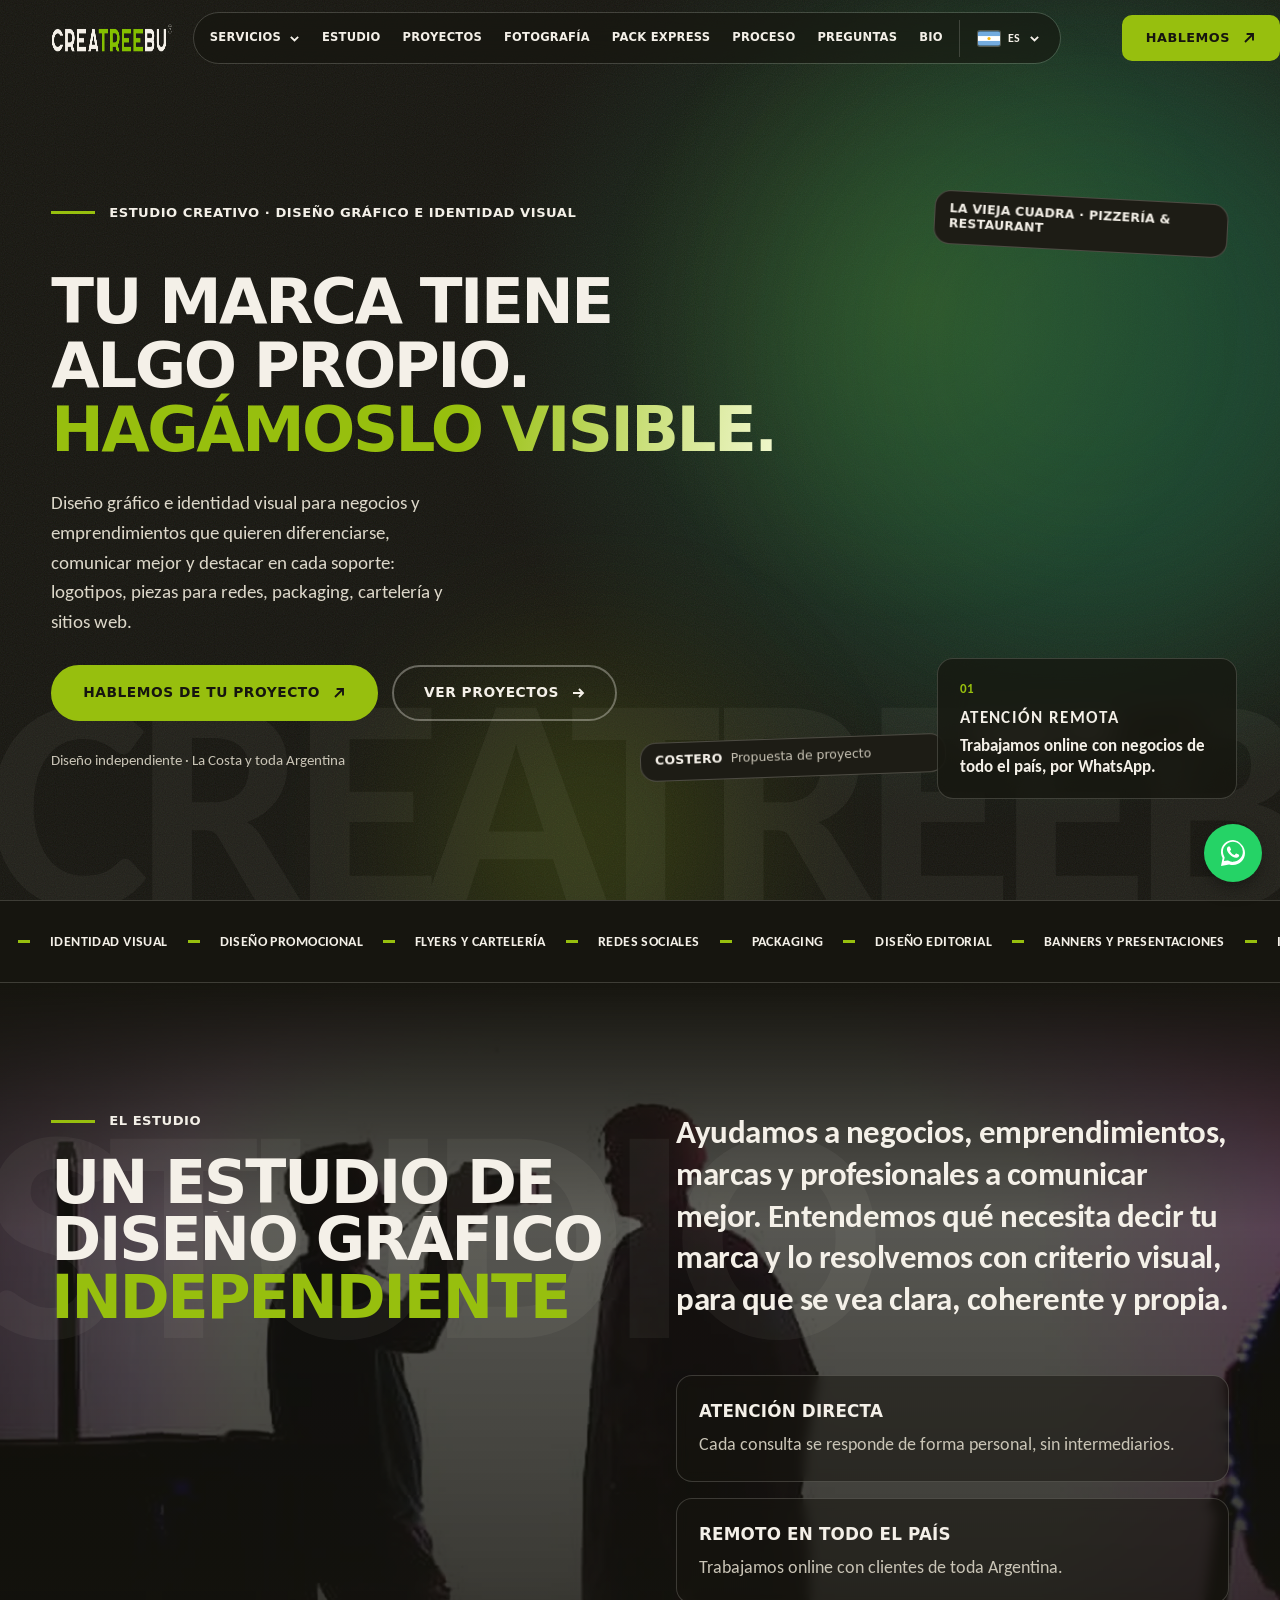
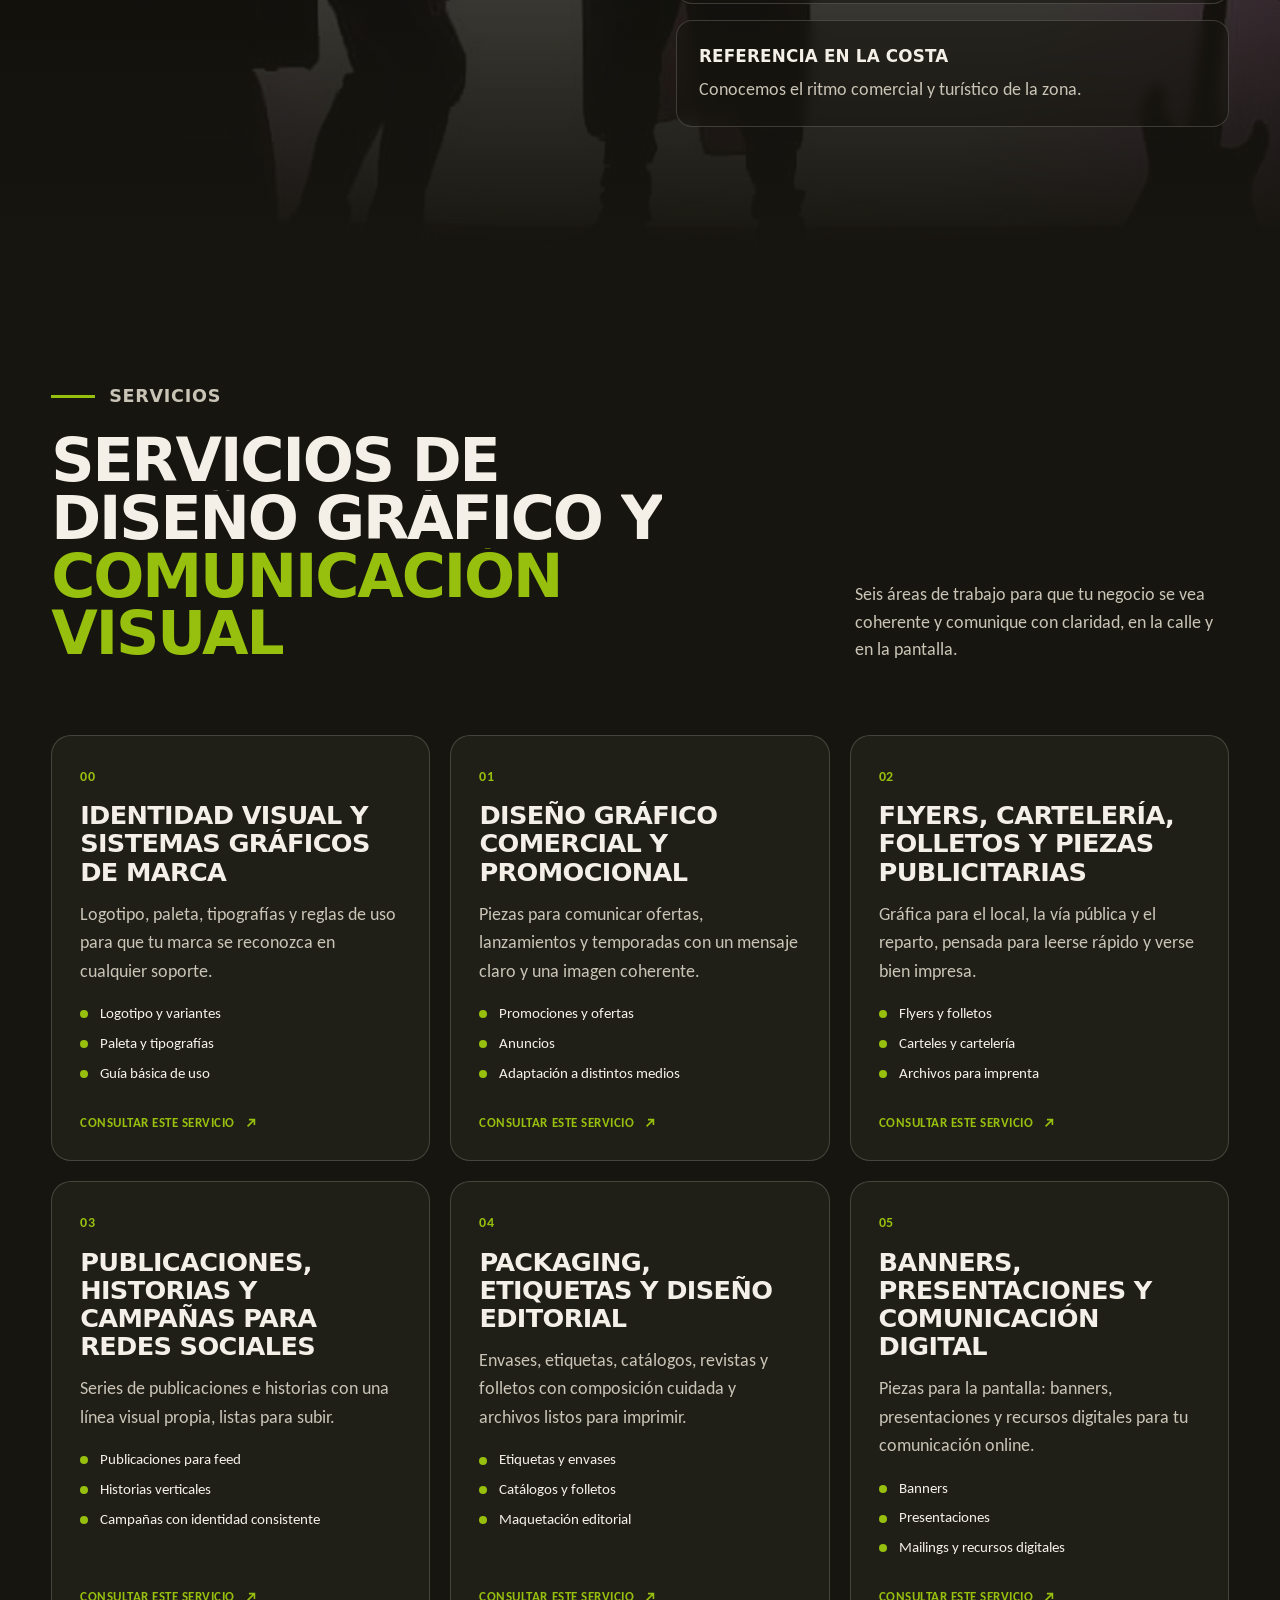
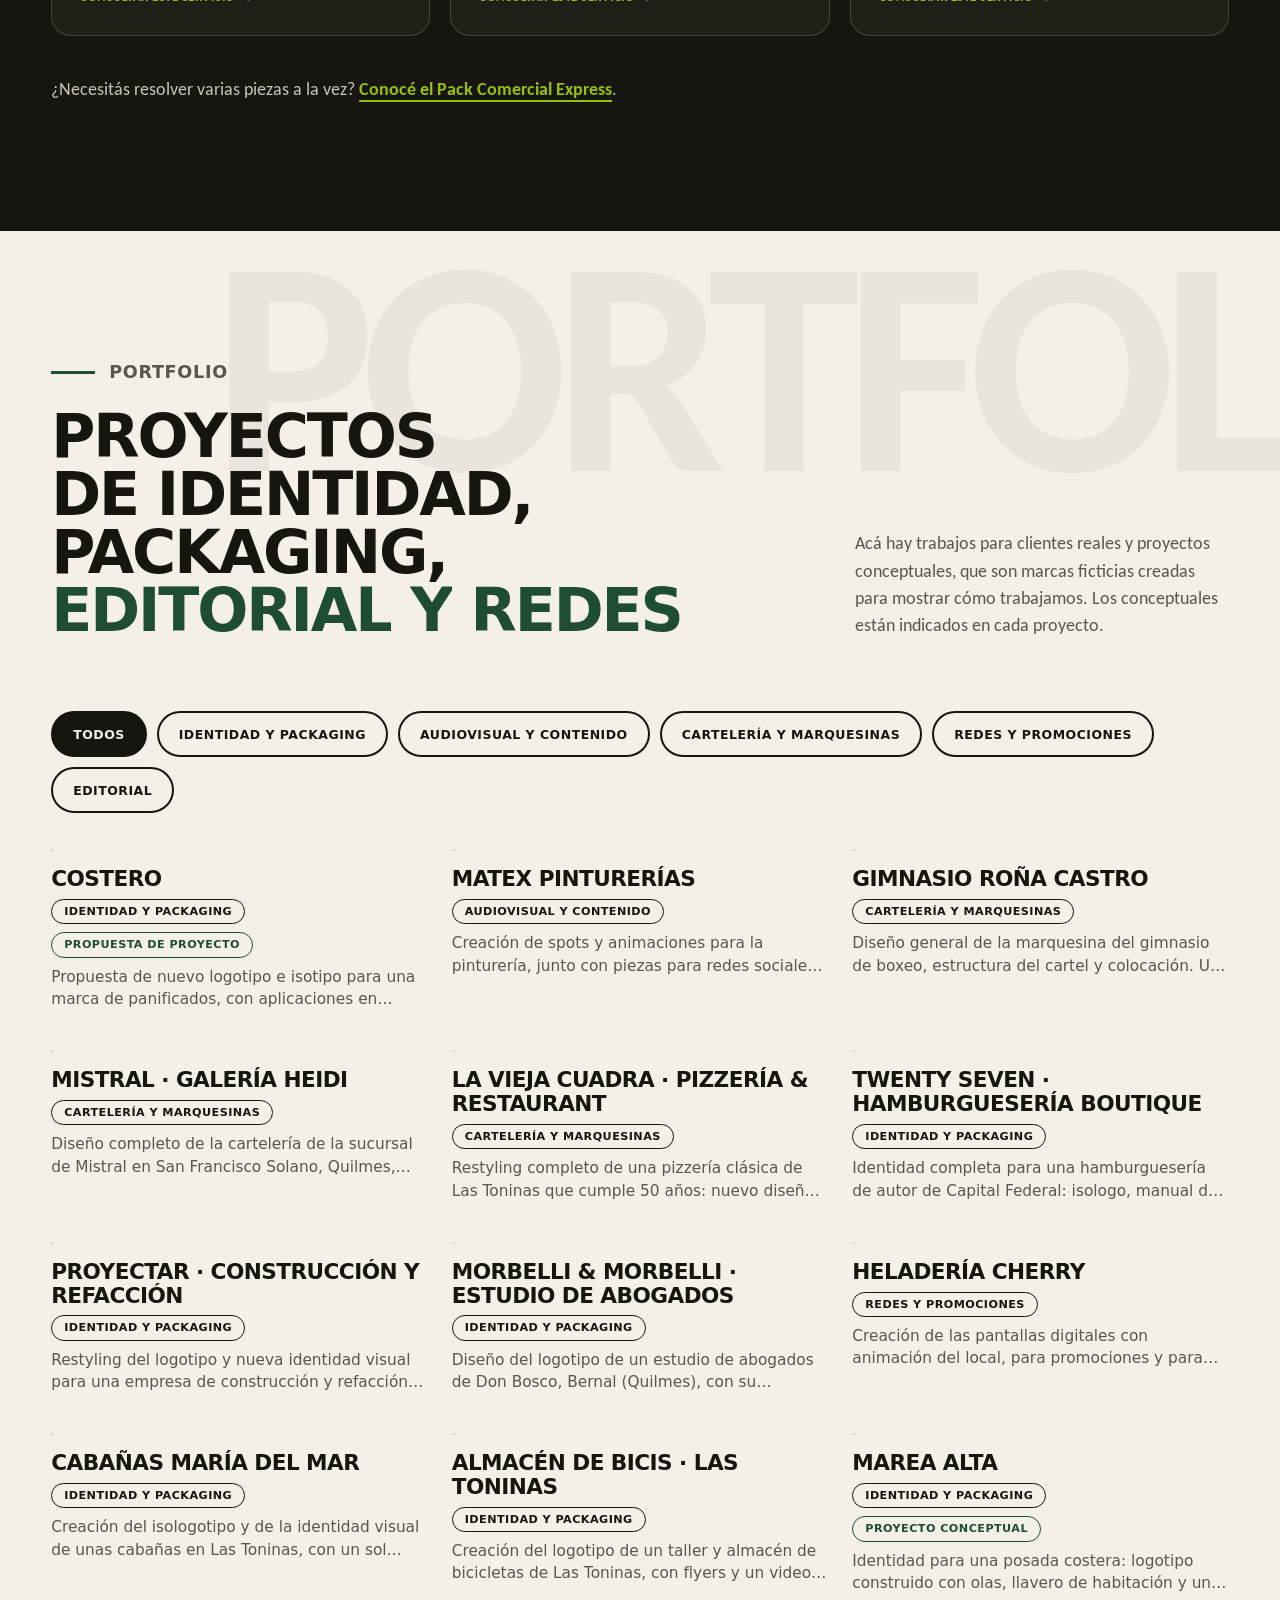
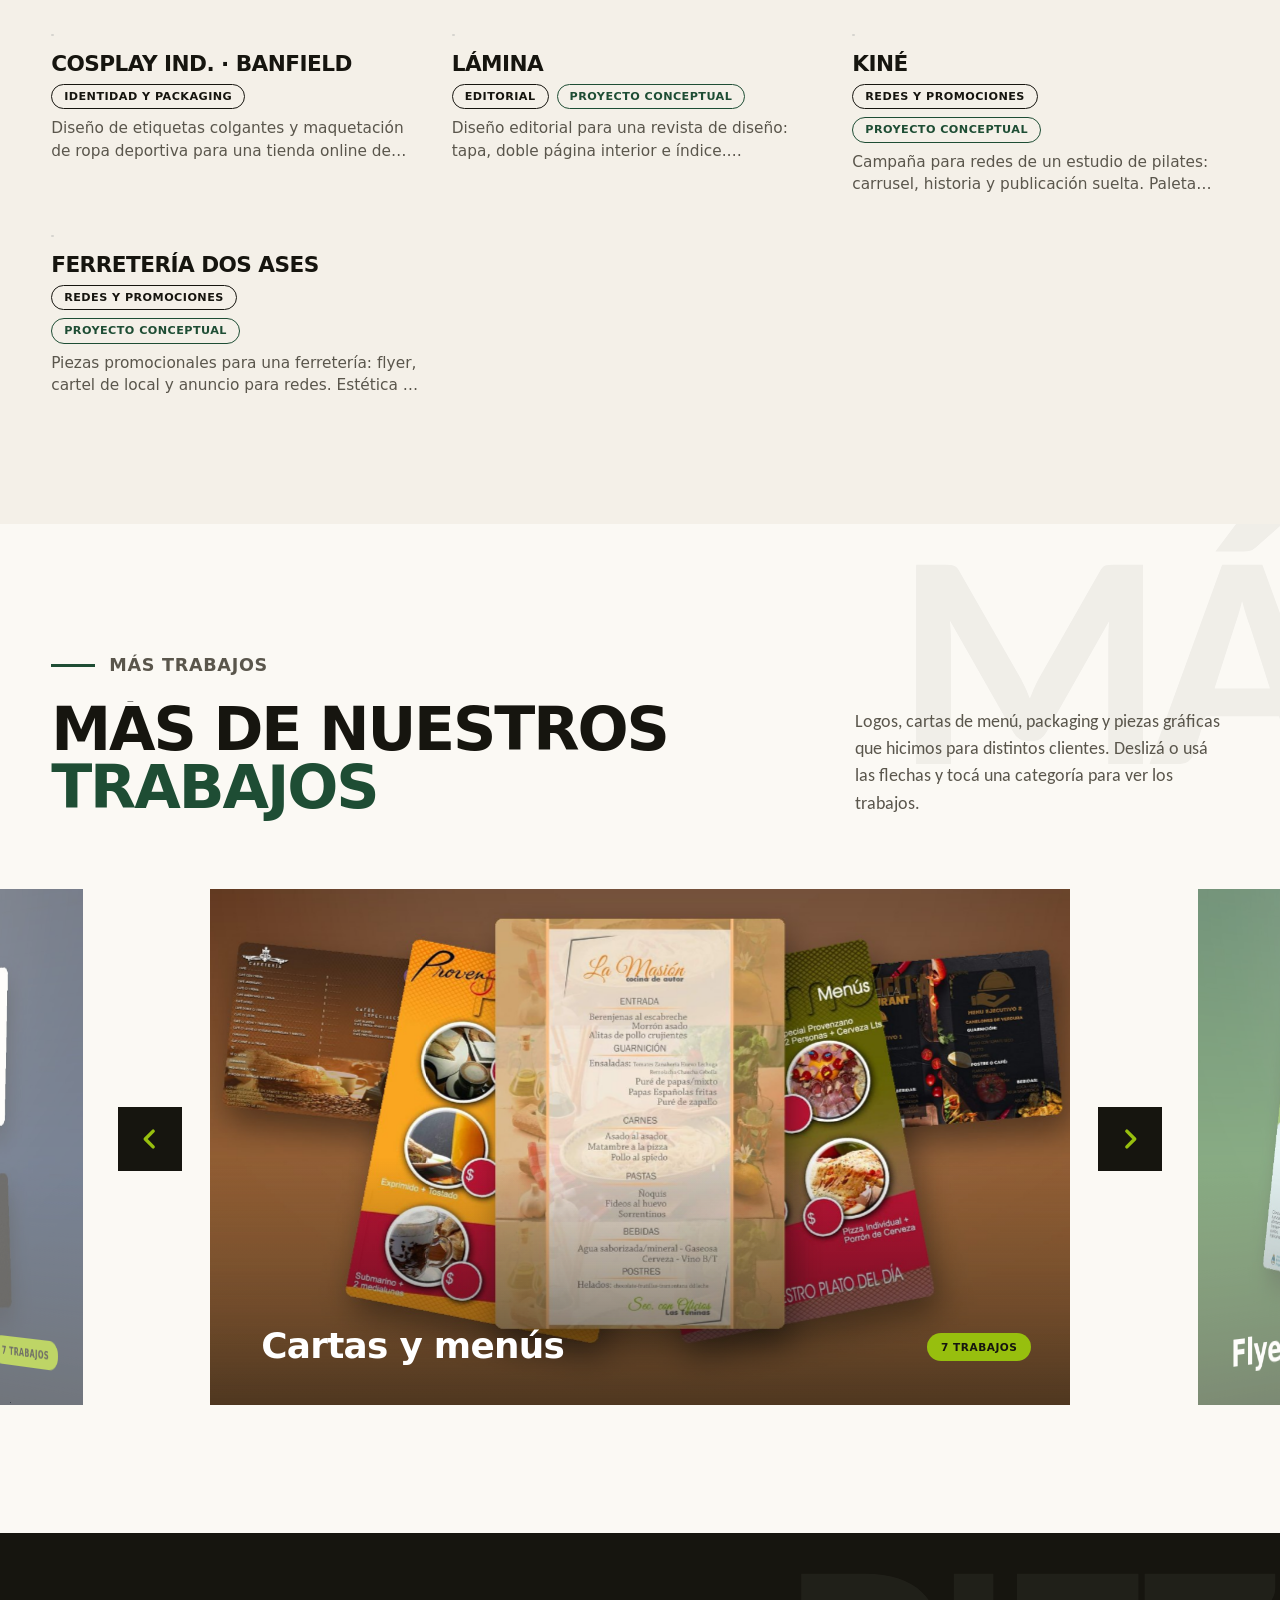
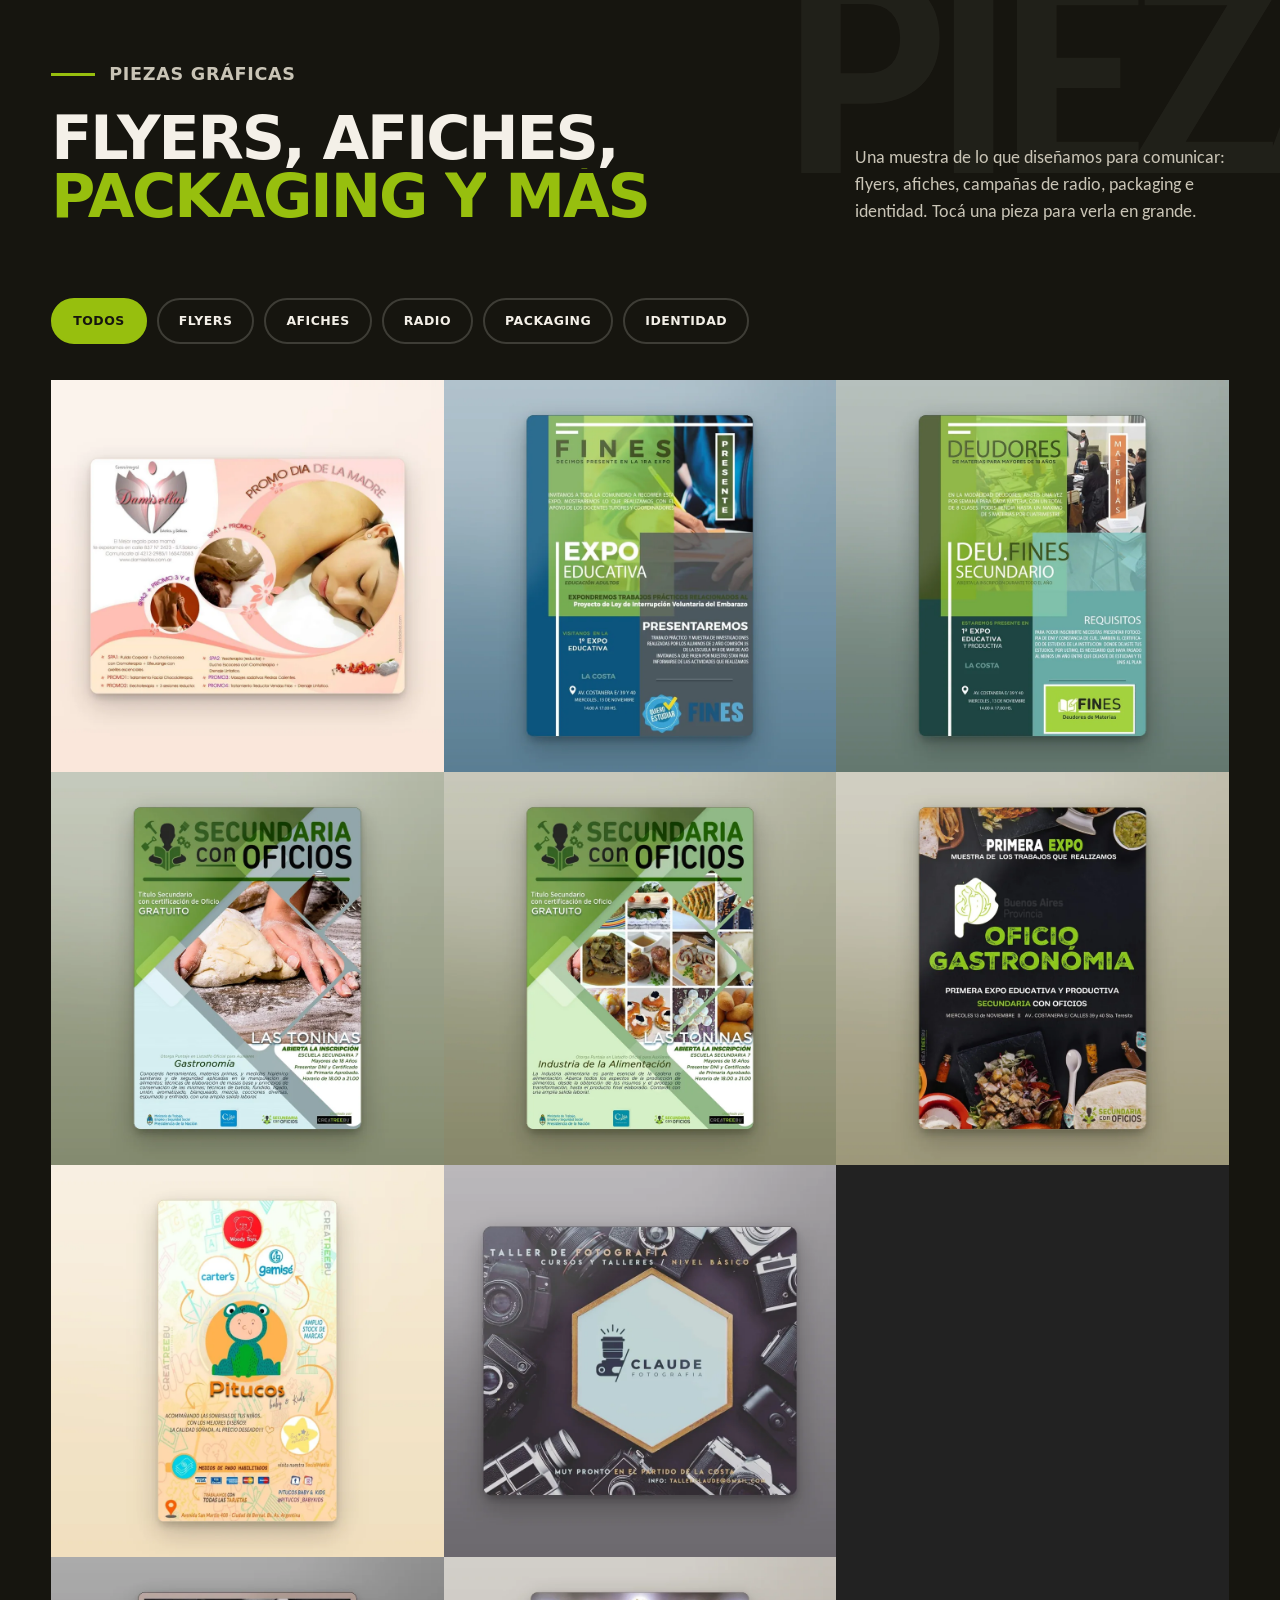
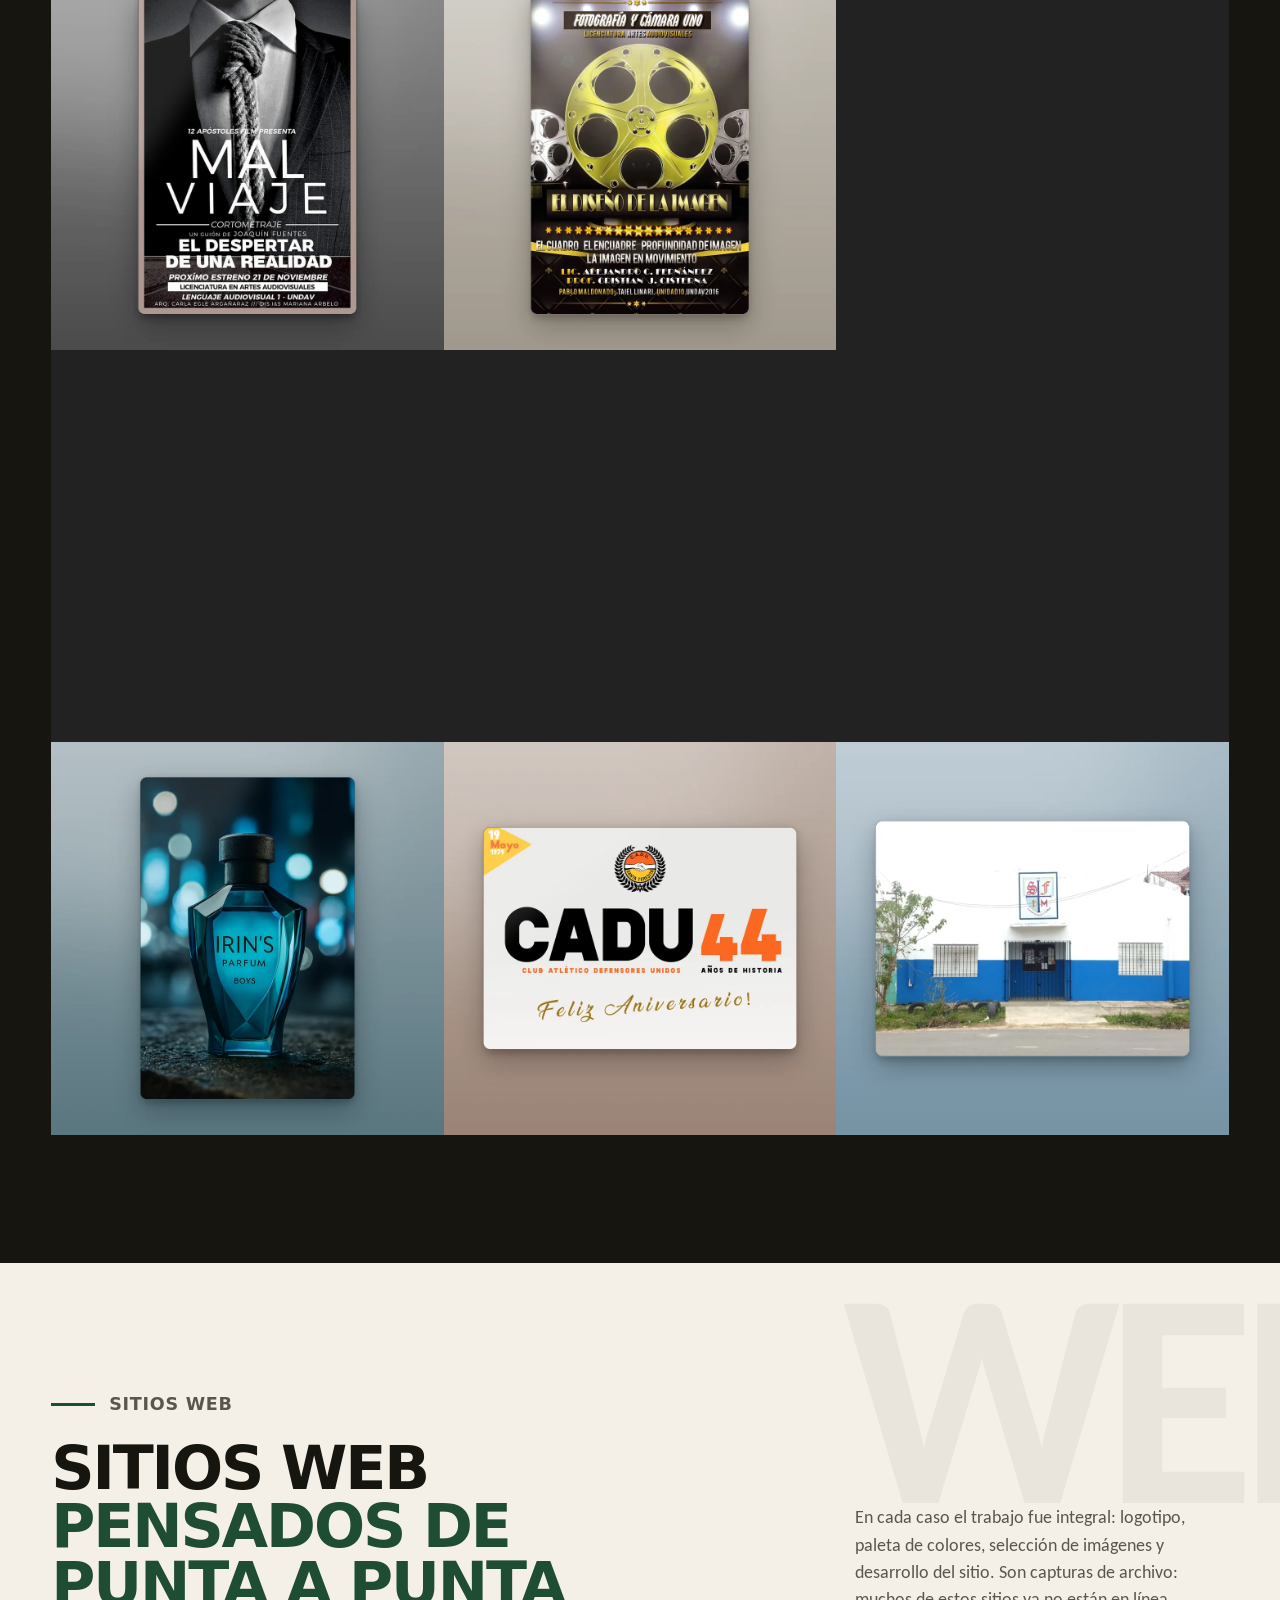
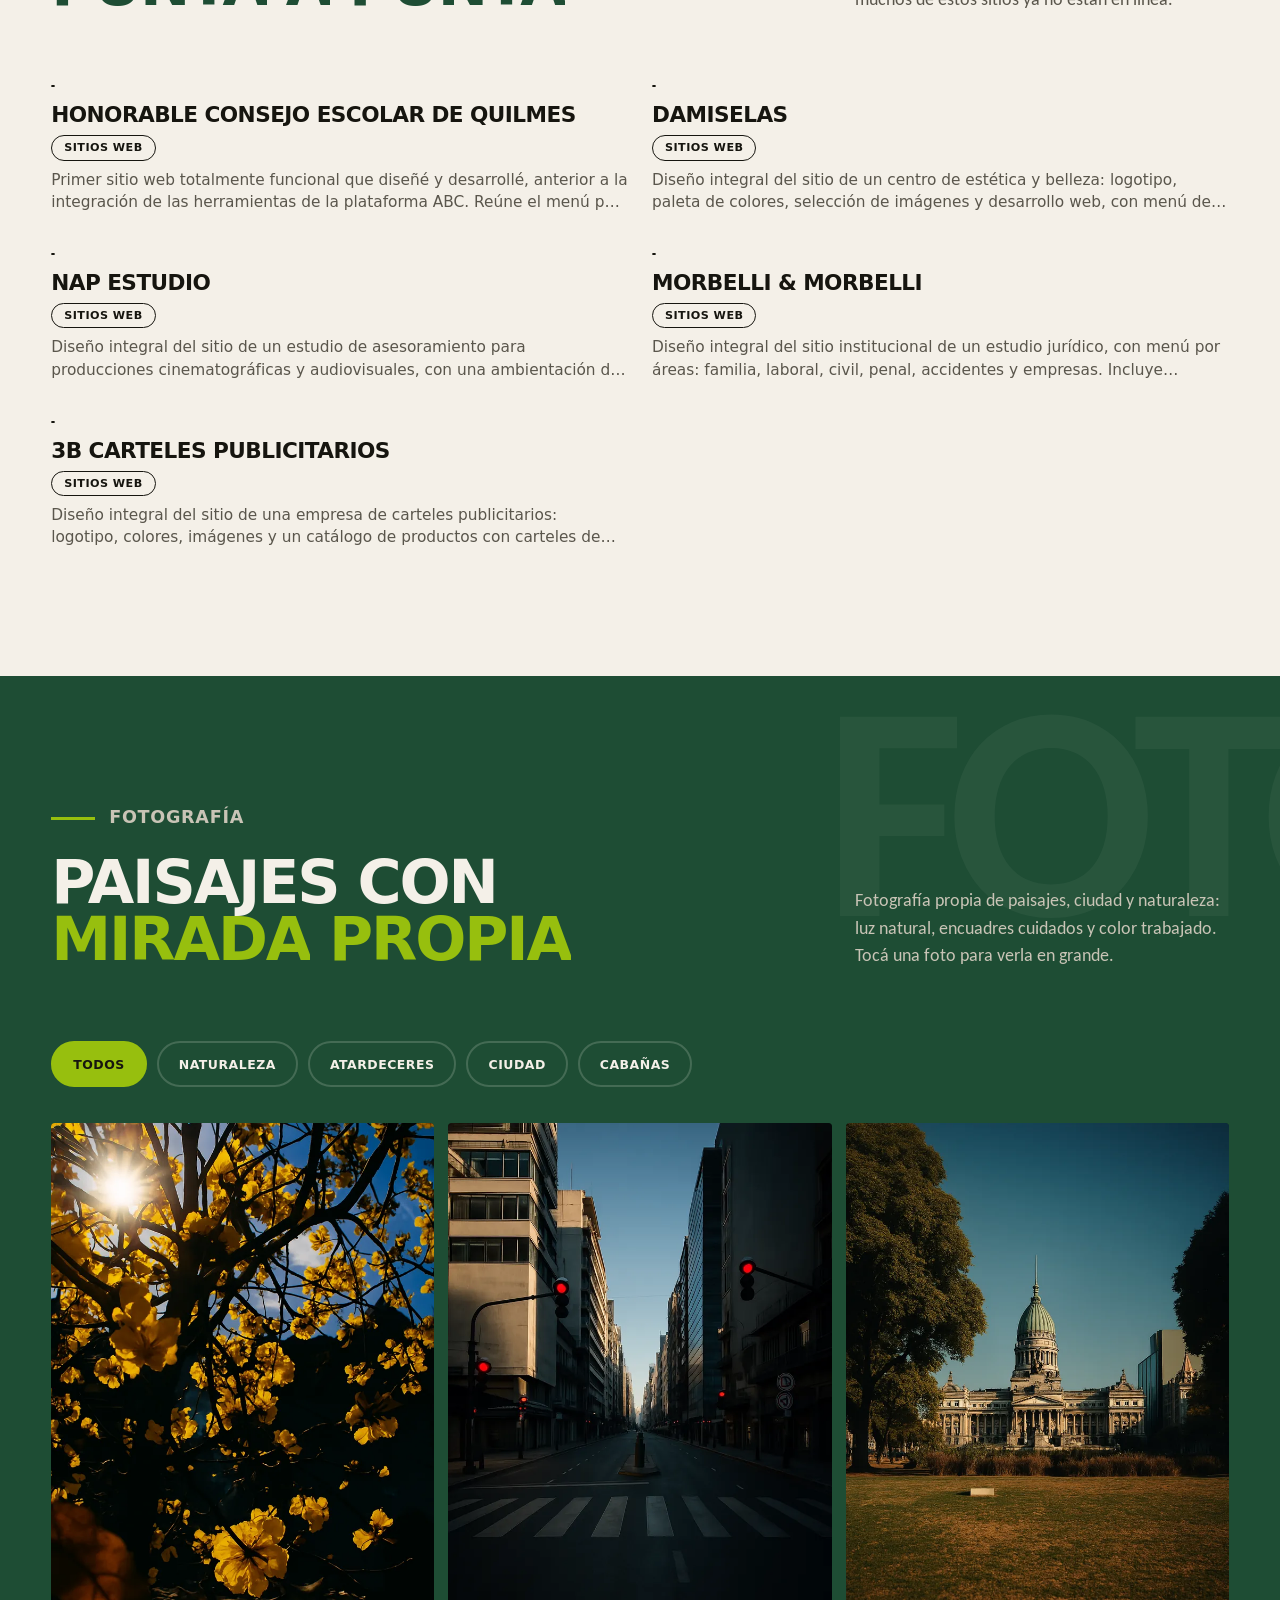
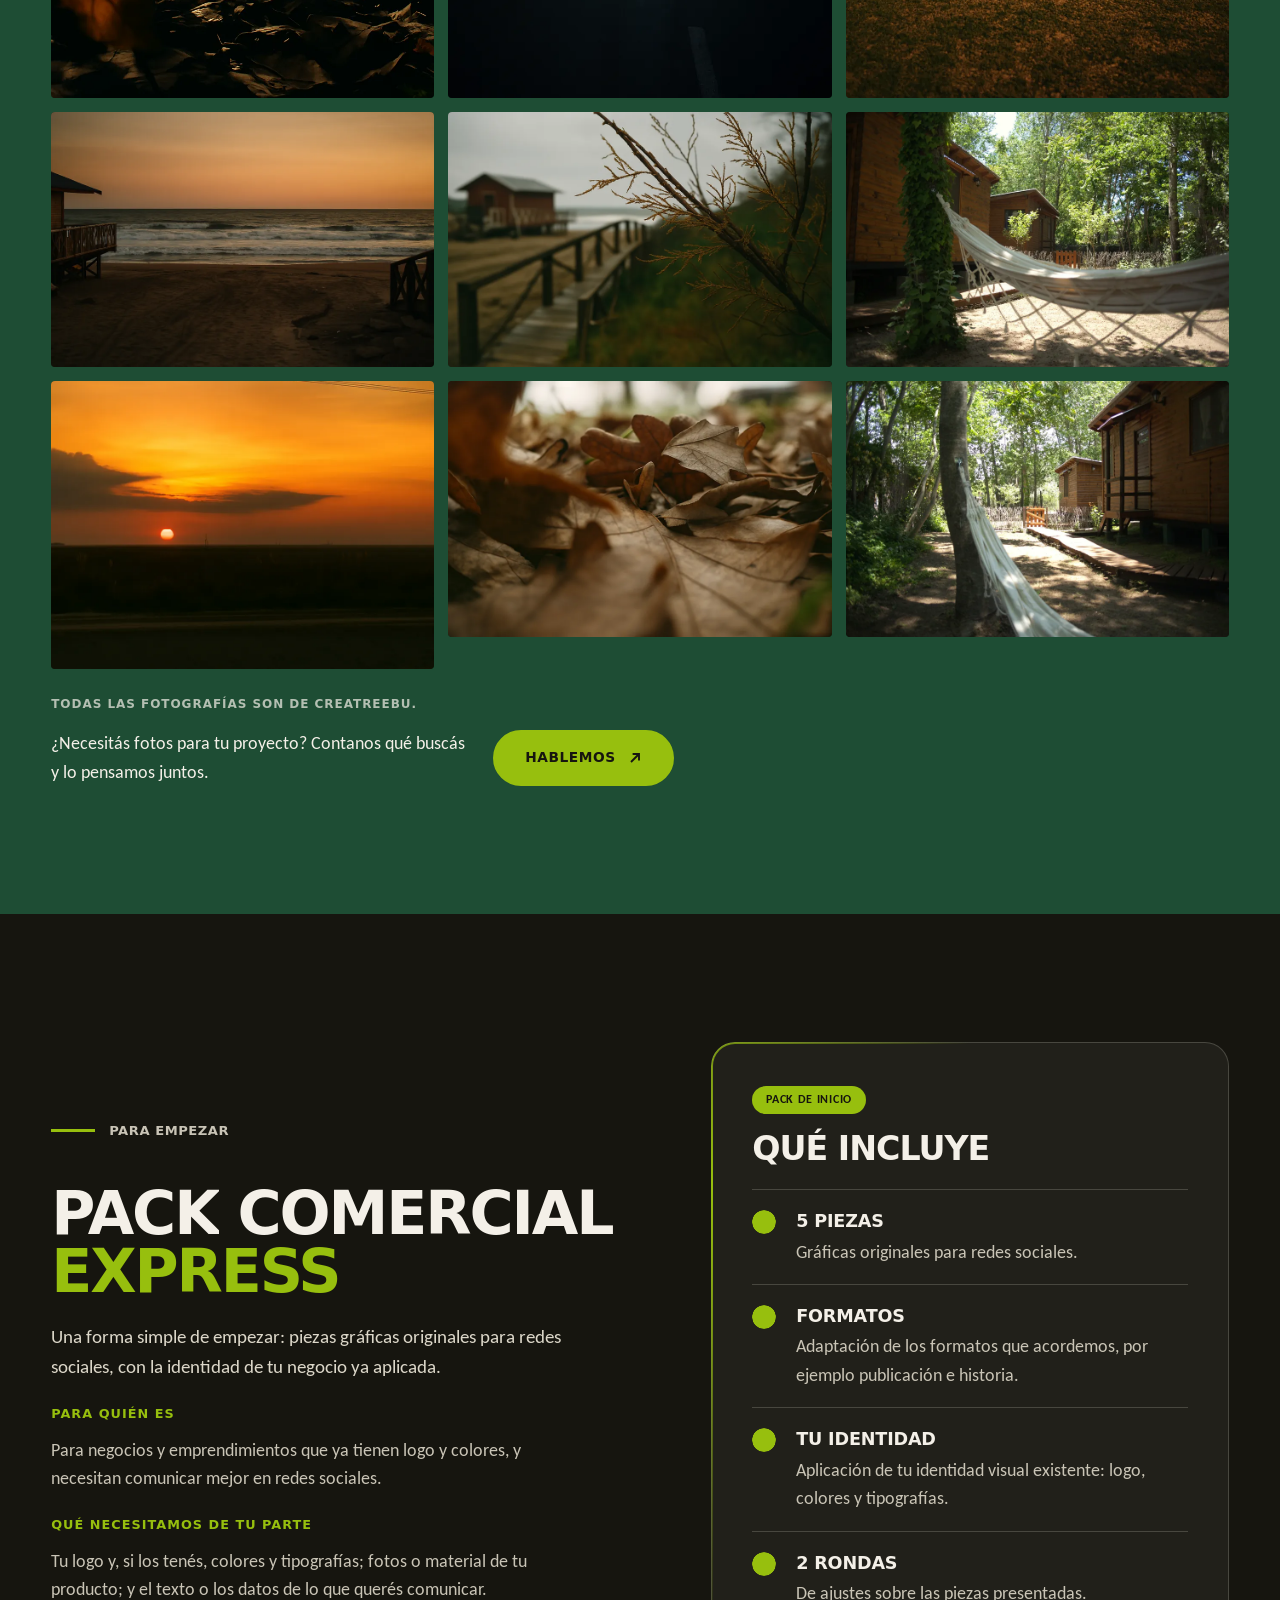
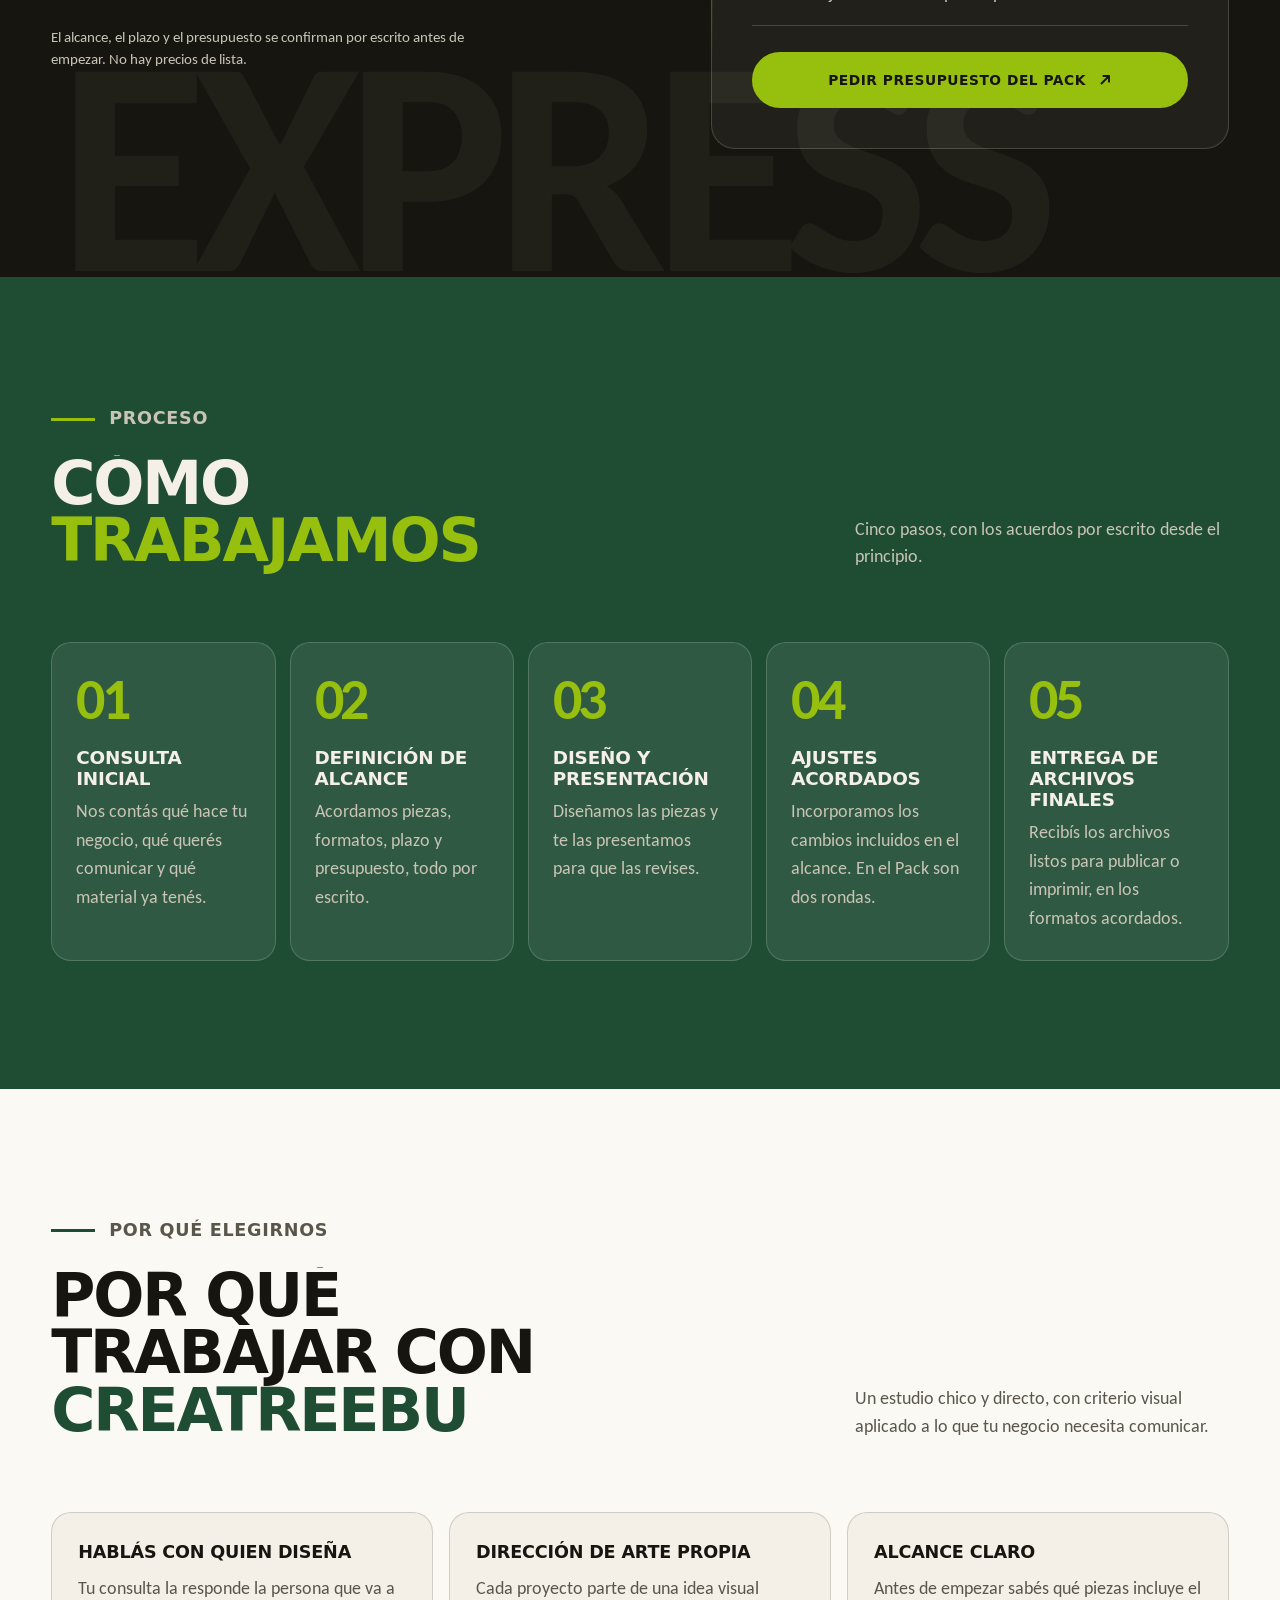
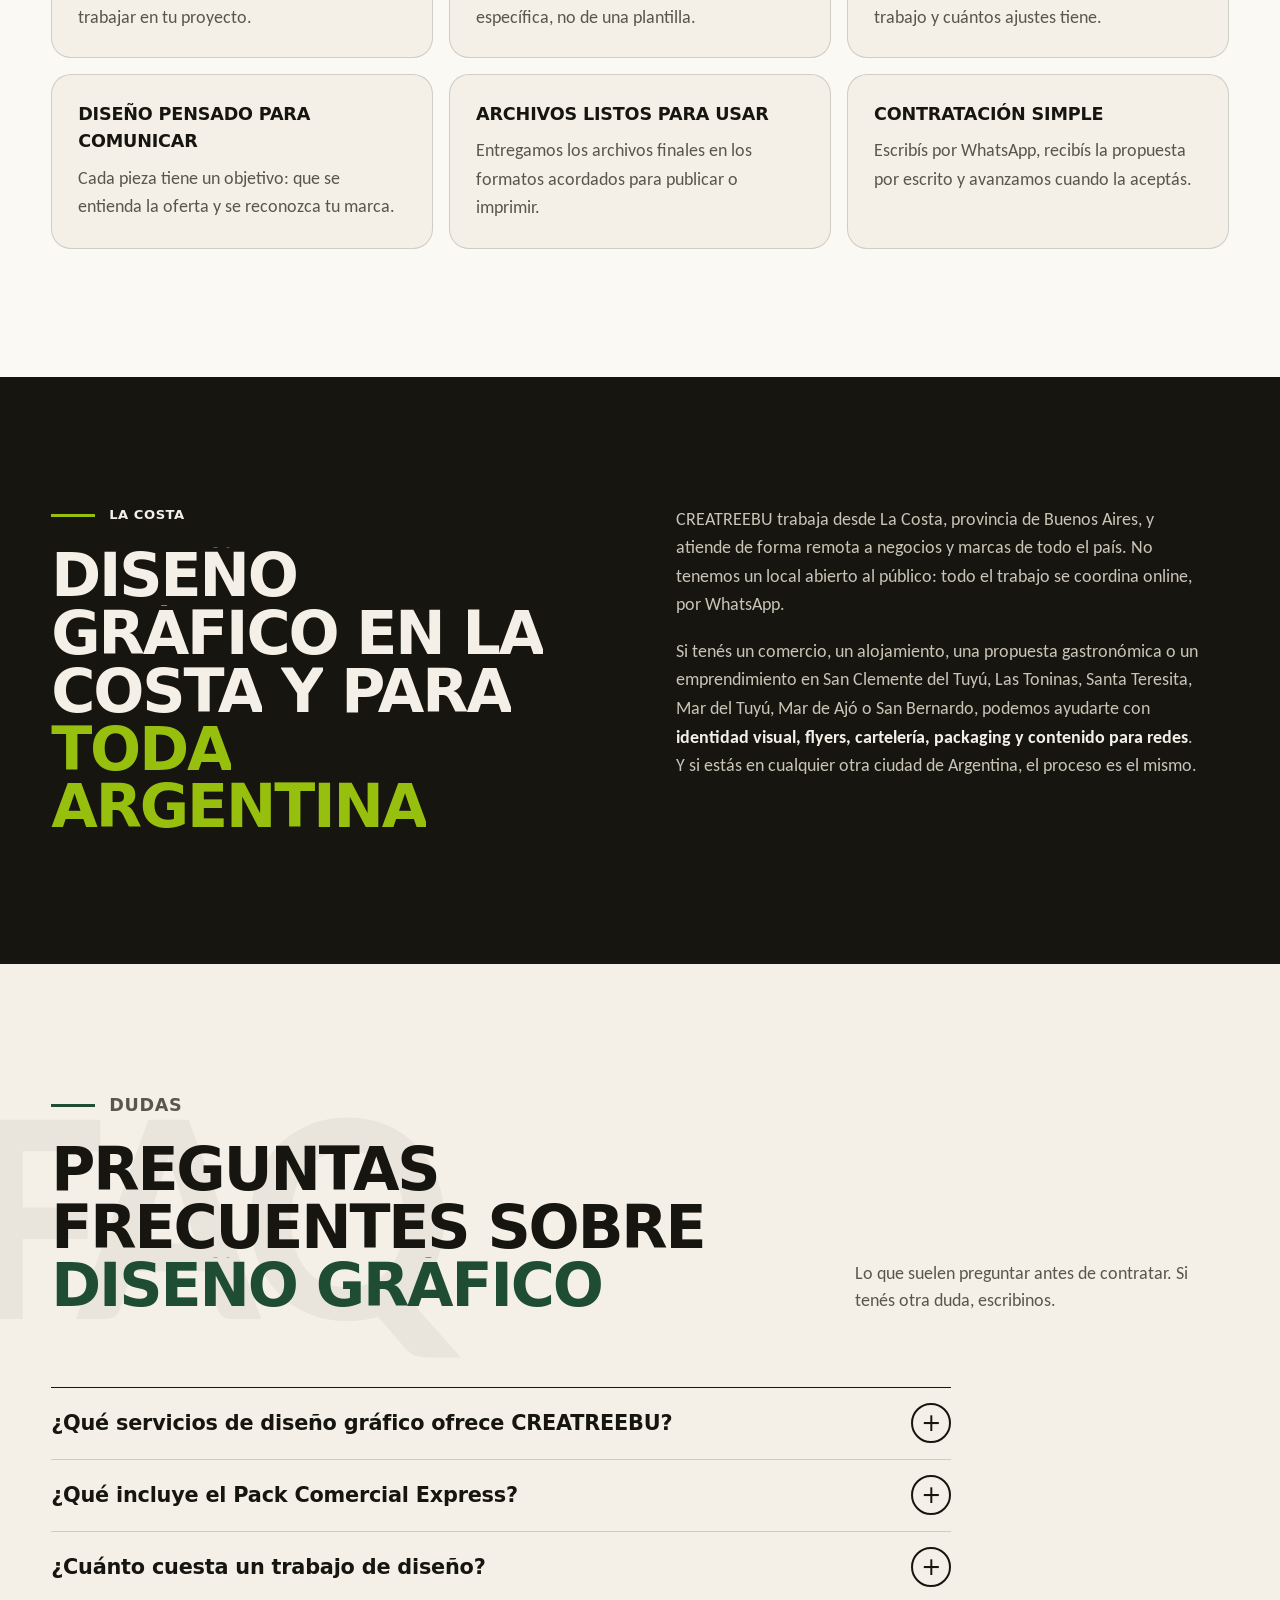
==== commit bbc03860: "Add files via upload" ====
--- a/index.html
+++ b/index.html
@@ -853,12 +853,7 @@
           </div>
           <div class="contacto-lado">
             <p class="lead">Escribinos por WhatsApp y te respondemos con una propuesta de alcance y presupuesto para tu negocio.</p>
-            <ul class="contacto-datos" id="contacto-datos">
-              <li><a href="mailto:creatreebu@gmail.com">creatreebu@gmail.com</a></li>
-              <li><a href="tel:+5491162187085"><bdi dir="ltr">+54 9 11 6218-7085</bdi></a></li>
-              <li><a href="https://www.facebook.com/Creatreebu/" target="_blank" rel="noopener noreferrer">Facebook</a></li>
-              <li><a href="https://share.google/mDdcSpGAqllsYpdat" target="_blank" rel="noopener noreferrer">Google</a></li>
-            </ul>
+            <ul class="redes" id="contacto-datos"><li><a href="mailto:creatreebu@gmail.com" aria-label="Contacto por mail" title="Contacto por mail"><svg viewBox="0 0 24 24" width="22" height="22" fill="none" stroke="currentColor" stroke-width="1.6" stroke-linecap="round" stroke-linejoin="round" aria-hidden="true" focusable="false"><rect x="3" y="5" width="18" height="14" rx="2.5"/><path d="m4 7.5 8 6 8-6"/></svg></a></li><li><a href="tel:+5491162187085" aria-label="Llamar por teléfono" title="Llamar por teléfono"><svg viewBox="0 0 24 24" width="22" height="22" fill="none" stroke="currentColor" stroke-width="1.6" stroke-linecap="round" stroke-linejoin="round" aria-hidden="true" focusable="false"><path d="M21 16.5v3a1.8 1.8 0 0 1-2 1.8A17.5 17.5 0 0 1 3 5a1.8 1.8 0 0 1 1.8-2h3a1.8 1.8 0 0 1 1.8 1.5c.1 1 .4 1.9.7 2.8a1.8 1.8 0 0 1-.4 1.9L8.6 10.4a14 14 0 0 0 5 5l1.2-1.3a1.8 1.8 0 0 1 1.9-.4c.9.3 1.8.6 2.8.7A1.8 1.8 0 0 1 21 16.5Z"/></svg></a></li><li><a href="https://www.facebook.com/Creatreebu/" target="_blank" rel="noopener noreferrer" aria-label="Facebook de CREATREEBU" title="Facebook de CREATREEBU"><svg viewBox="0 0 24 24" width="22" height="22" fill="none" stroke="currentColor" stroke-width="1.6" stroke-linecap="round" stroke-linejoin="round" aria-hidden="true" focusable="false"><path d="M18 2h-3a5 5 0 0 0-5 5v3H7v4h3v8h4v-8h3l1-4h-4V7a1 1 0 0 1 1-1h3z"/></svg></a></li><li><a href="https://share.google/mDdcSpGAqllsYpdat" target="_blank" rel="noopener noreferrer" aria-label="CREATREEBU en Google" title="CREATREEBU en Google"><svg viewBox="0 0 24 24" width="22" height="22" fill="none" stroke="currentColor" stroke-width="1.8" stroke-linecap="round" stroke-linejoin="round" aria-hidden="true" focusable="false"><path d="M20 12h-8"/><path d="M20 12a8 8 0 1 1-2.4-5.7"/></svg></a></li></ul>
           </div>
         </div>
         <a class="btn btn--lima btn--gigante btn--flecha" href="#contacto" data-wa="general">Escribir por WhatsApp</a>
@@ -905,12 +900,7 @@
           <p class="pie-titulo">Zona</p>
           <p class="pie-zona">La Costa, provincia de Buenos Aires. Atención remota en toda Argentina.</p>
           <p class="pie-titulo pie-titulo--sub">Contacto</p>
-          <ul class="pie-lista">
-            <li><a href="mailto:creatreebu@gmail.com">creatreebu@gmail.com</a></li>
-            <li><a href="tel:+5491162187085"><bdi dir="ltr">+54 9 11 6218-7085</bdi></a></li>
-            <li><a href="https://www.facebook.com/Creatreebu/" target="_blank" rel="noopener noreferrer">Facebook</a></li>
-            <li><a href="https://share.google/mDdcSpGAqllsYpdat" target="_blank" rel="noopener noreferrer">Google</a></li>
-          </ul>
+          <ul class="redes"><li><a href="mailto:creatreebu@gmail.com" aria-label="Contacto por mail" title="Contacto por mail"><svg viewBox="0 0 24 24" width="22" height="22" fill="none" stroke="currentColor" stroke-width="1.6" stroke-linecap="round" stroke-linejoin="round" aria-hidden="true" focusable="false"><rect x="3" y="5" width="18" height="14" rx="2.5"/><path d="m4 7.5 8 6 8-6"/></svg></a></li><li><a href="tel:+5491162187085" aria-label="Llamar por teléfono" title="Llamar por teléfono"><svg viewBox="0 0 24 24" width="22" height="22" fill="none" stroke="currentColor" stroke-width="1.6" stroke-linecap="round" stroke-linejoin="round" aria-hidden="true" focusable="false"><path d="M21 16.5v3a1.8 1.8 0 0 1-2 1.8A17.5 17.5 0 0 1 3 5a1.8 1.8 0 0 1 1.8-2h3a1.8 1.8 0 0 1 1.8 1.5c.1 1 .4 1.9.7 2.8a1.8 1.8 0 0 1-.4 1.9L8.6 10.4a14 14 0 0 0 5 5l1.2-1.3a1.8 1.8 0 0 1 1.9-.4c.9.3 1.8.6 2.8.7A1.8 1.8 0 0 1 21 16.5Z"/></svg></a></li><li><a href="https://www.facebook.com/Creatreebu/" target="_blank" rel="noopener noreferrer" aria-label="Facebook de CREATREEBU" title="Facebook de CREATREEBU"><svg viewBox="0 0 24 24" width="22" height="22" fill="none" stroke="currentColor" stroke-width="1.6" stroke-linecap="round" stroke-linejoin="round" aria-hidden="true" focusable="false"><path d="M18 2h-3a5 5 0 0 0-5 5v3H7v4h3v8h4v-8h3l1-4h-4V7a1 1 0 0 1 1-1h3z"/></svg></a></li><li><a href="https://share.google/mDdcSpGAqllsYpdat" target="_blank" rel="noopener noreferrer" aria-label="CREATREEBU en Google" title="CREATREEBU en Google"><svg viewBox="0 0 24 24" width="22" height="22" fill="none" stroke="currentColor" stroke-width="1.8" stroke-linecap="round" stroke-linejoin="round" aria-hidden="true" focusable="false"><path d="M20 12h-8"/><path d="M20 12a8 8 0 1 1-2.4-5.7"/></svg></a></li></ul>
         </div>
       </div>
 
--- a/style.css
+++ b/style.css
@@ -961,3 +961,14 @@
 .pie-titulo--sub { margin-top: 26px; }
 .pie-legal a { color: inherit; text-decoration: underline; text-underline-offset: 3px; }
 .pie-legal a:hover { color: var(--lima); }
+
+/* ---------- Iconos de contacto y redes: blanco translúcido; al pasar el cursor crecen y se vuelven verdes ---------- */
+.redes { display: flex; flex-wrap: wrap; gap: 14px; list-style: none; margin: 18px 0 0; padding: 0; }
+.redes a {
+  display: grid; place-items: center; width: 46px; height: 46px; border-radius: 50%;
+  color: rgba(255, 255, 255, .55); border: 1px solid rgba(255, 255, 255, .22);
+  transition: color .25s var(--ease), border-color .25s var(--ease), transform .25s var(--ease), background-color .25s var(--ease);
+}
+.redes svg { display: block; }
+.redes a:hover, .redes a:focus-visible { color: var(--lima); border-color: var(--lima); background-color: rgba(151, 191, 14, .08); transform: scale(1.18); }
+@media (prefers-reduced-motion: reduce) { .redes a:hover, .redes a:focus-visible { transform: none; } }
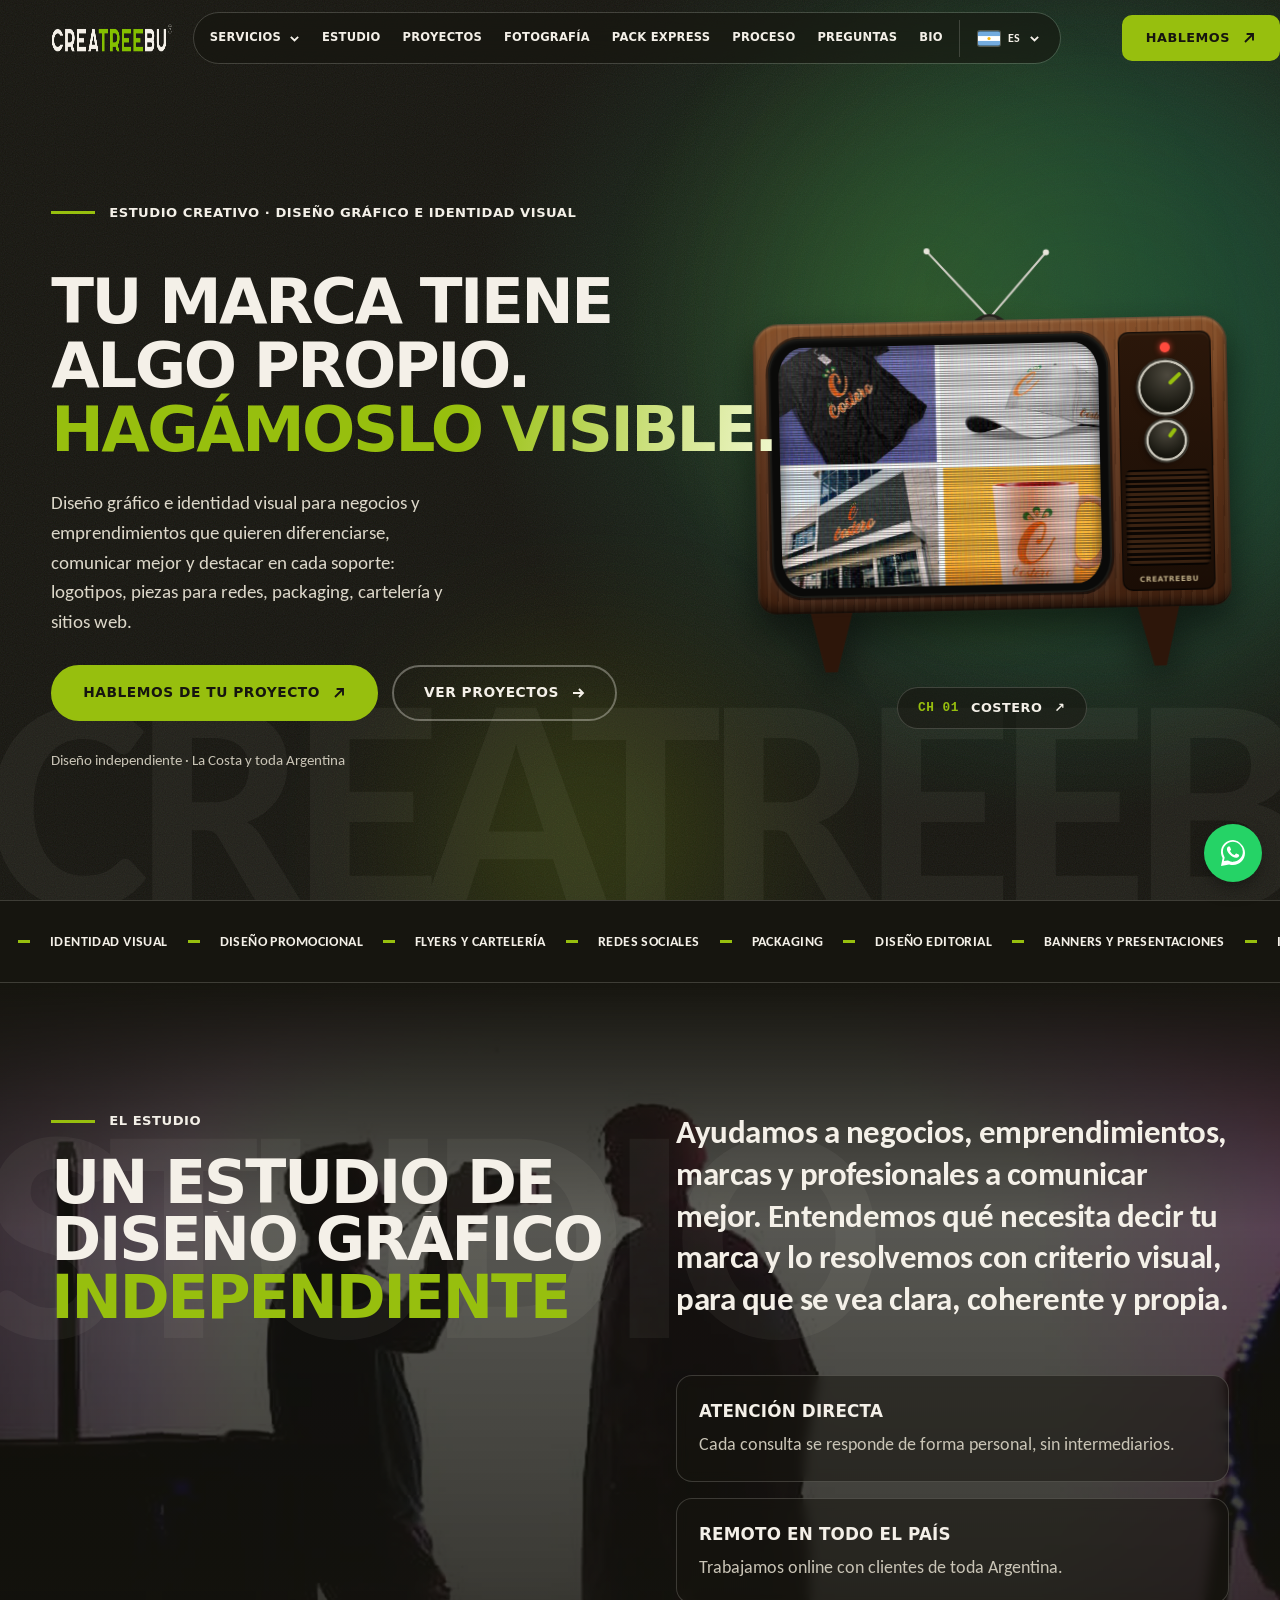
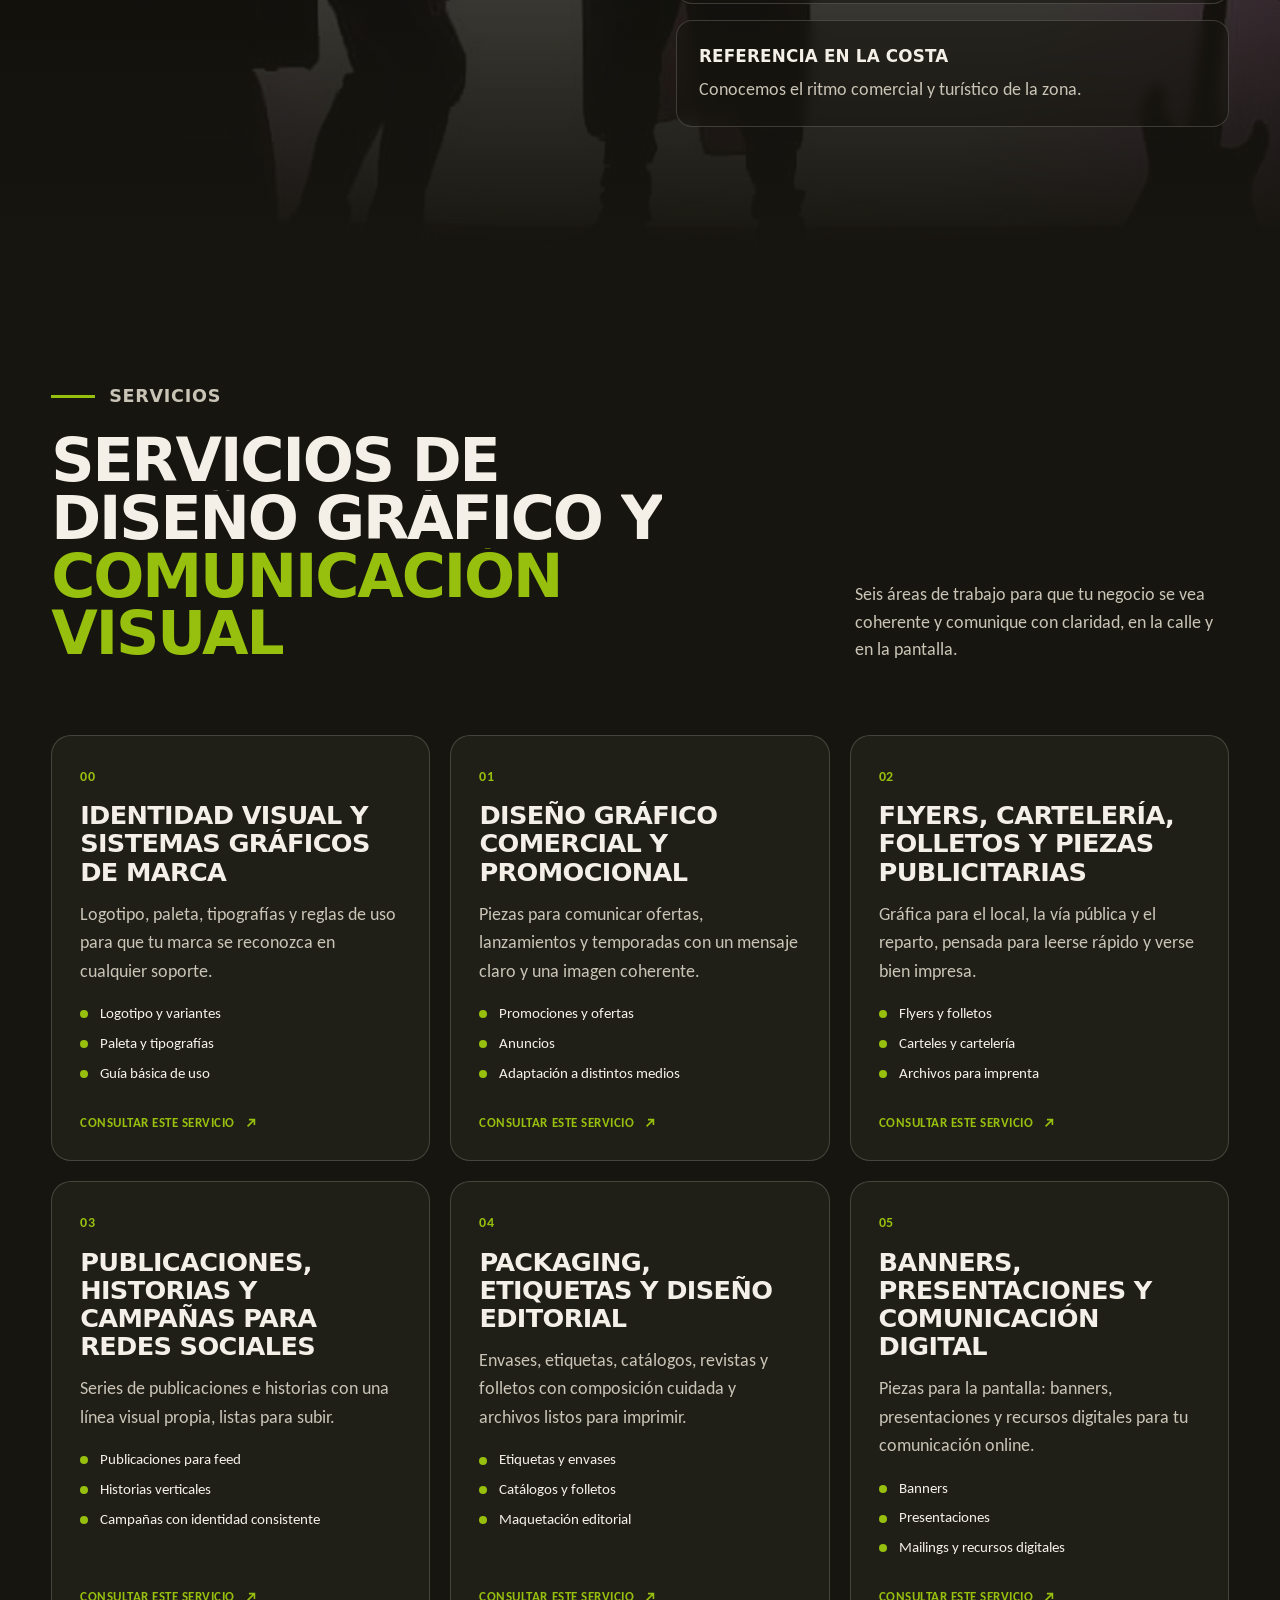
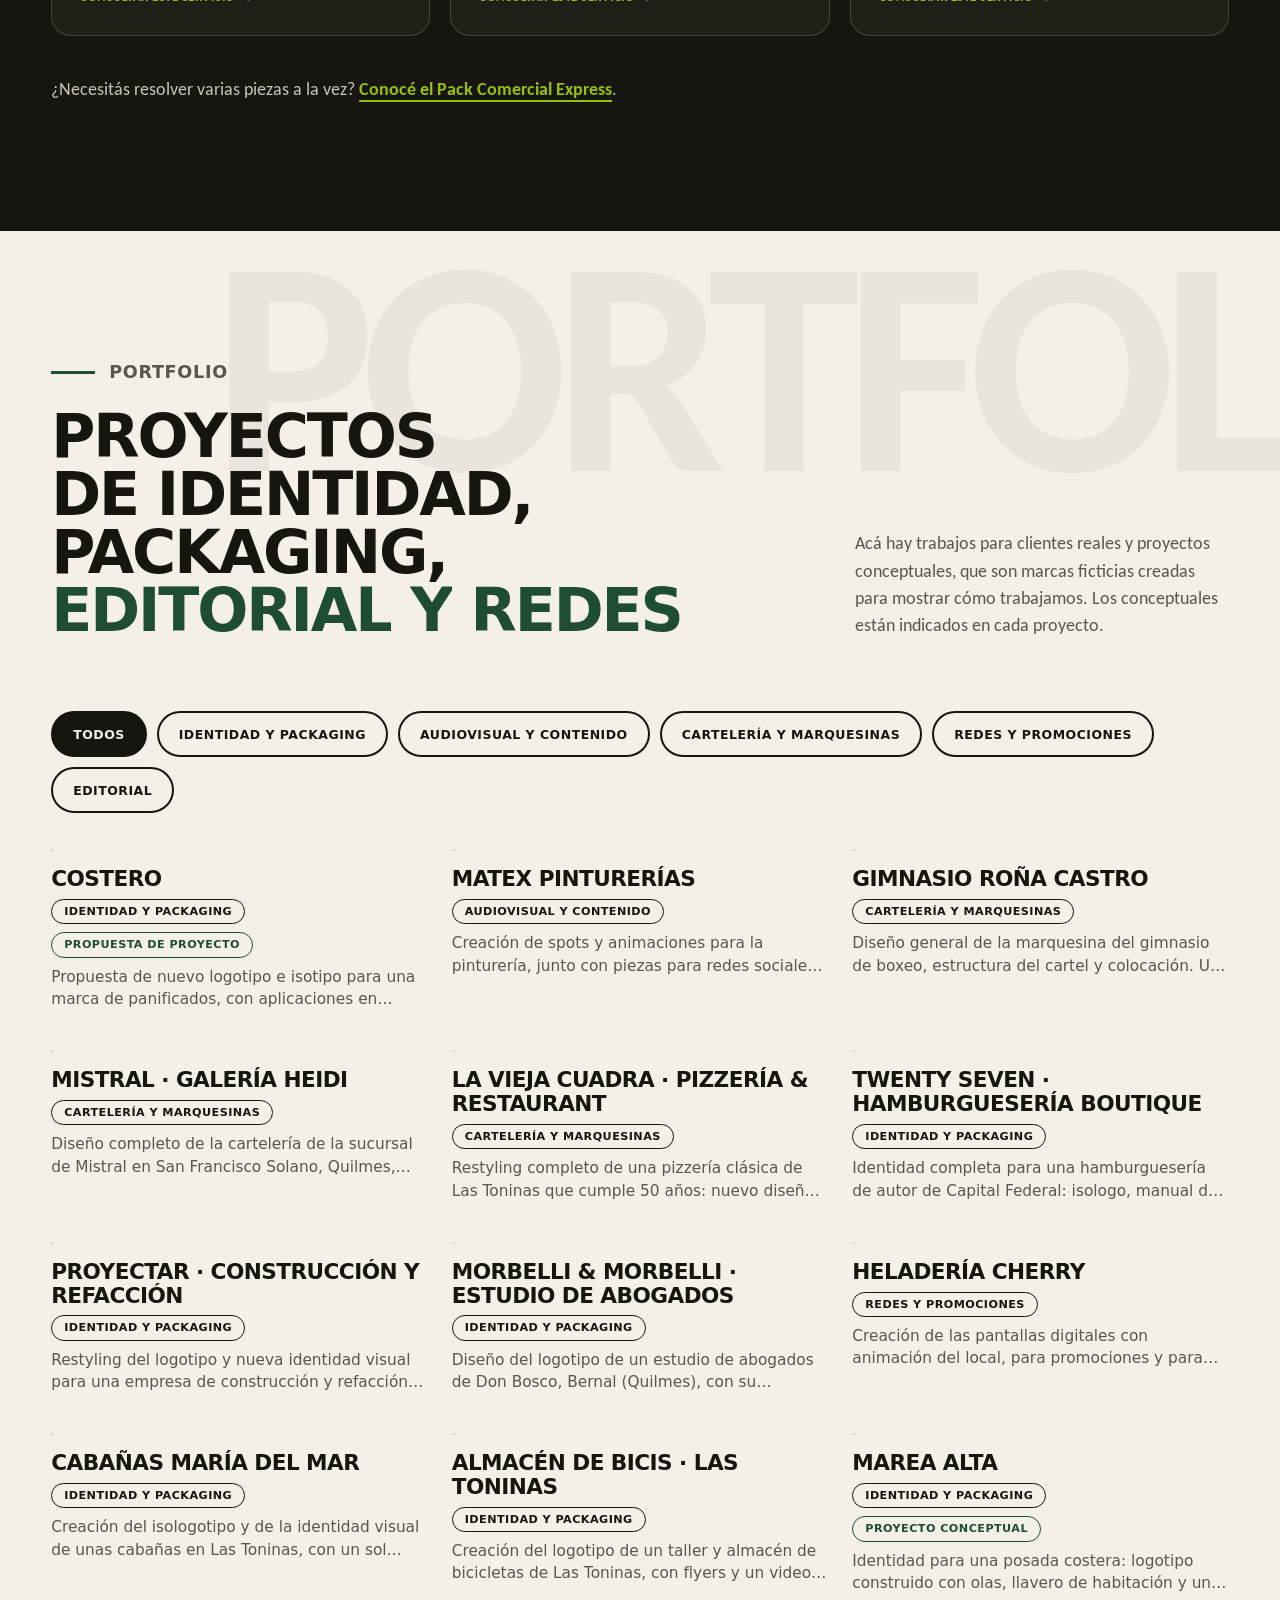
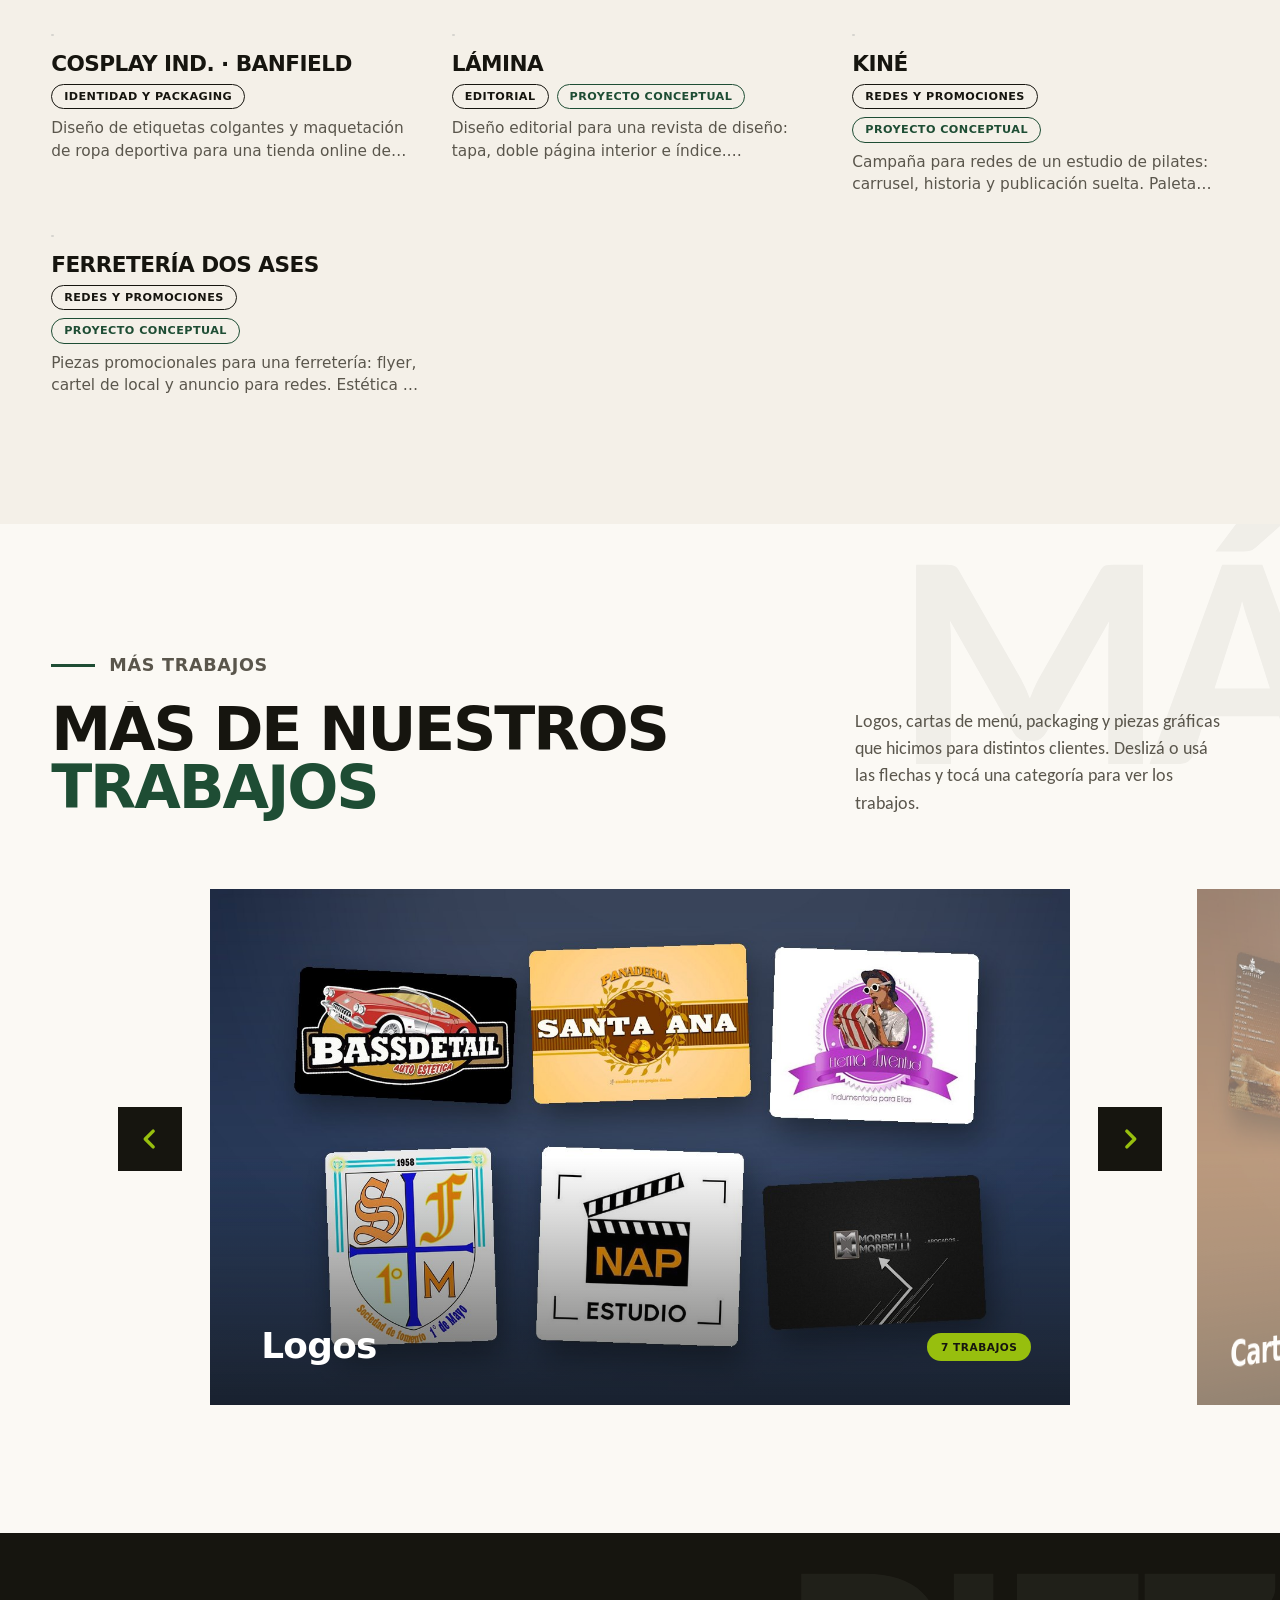
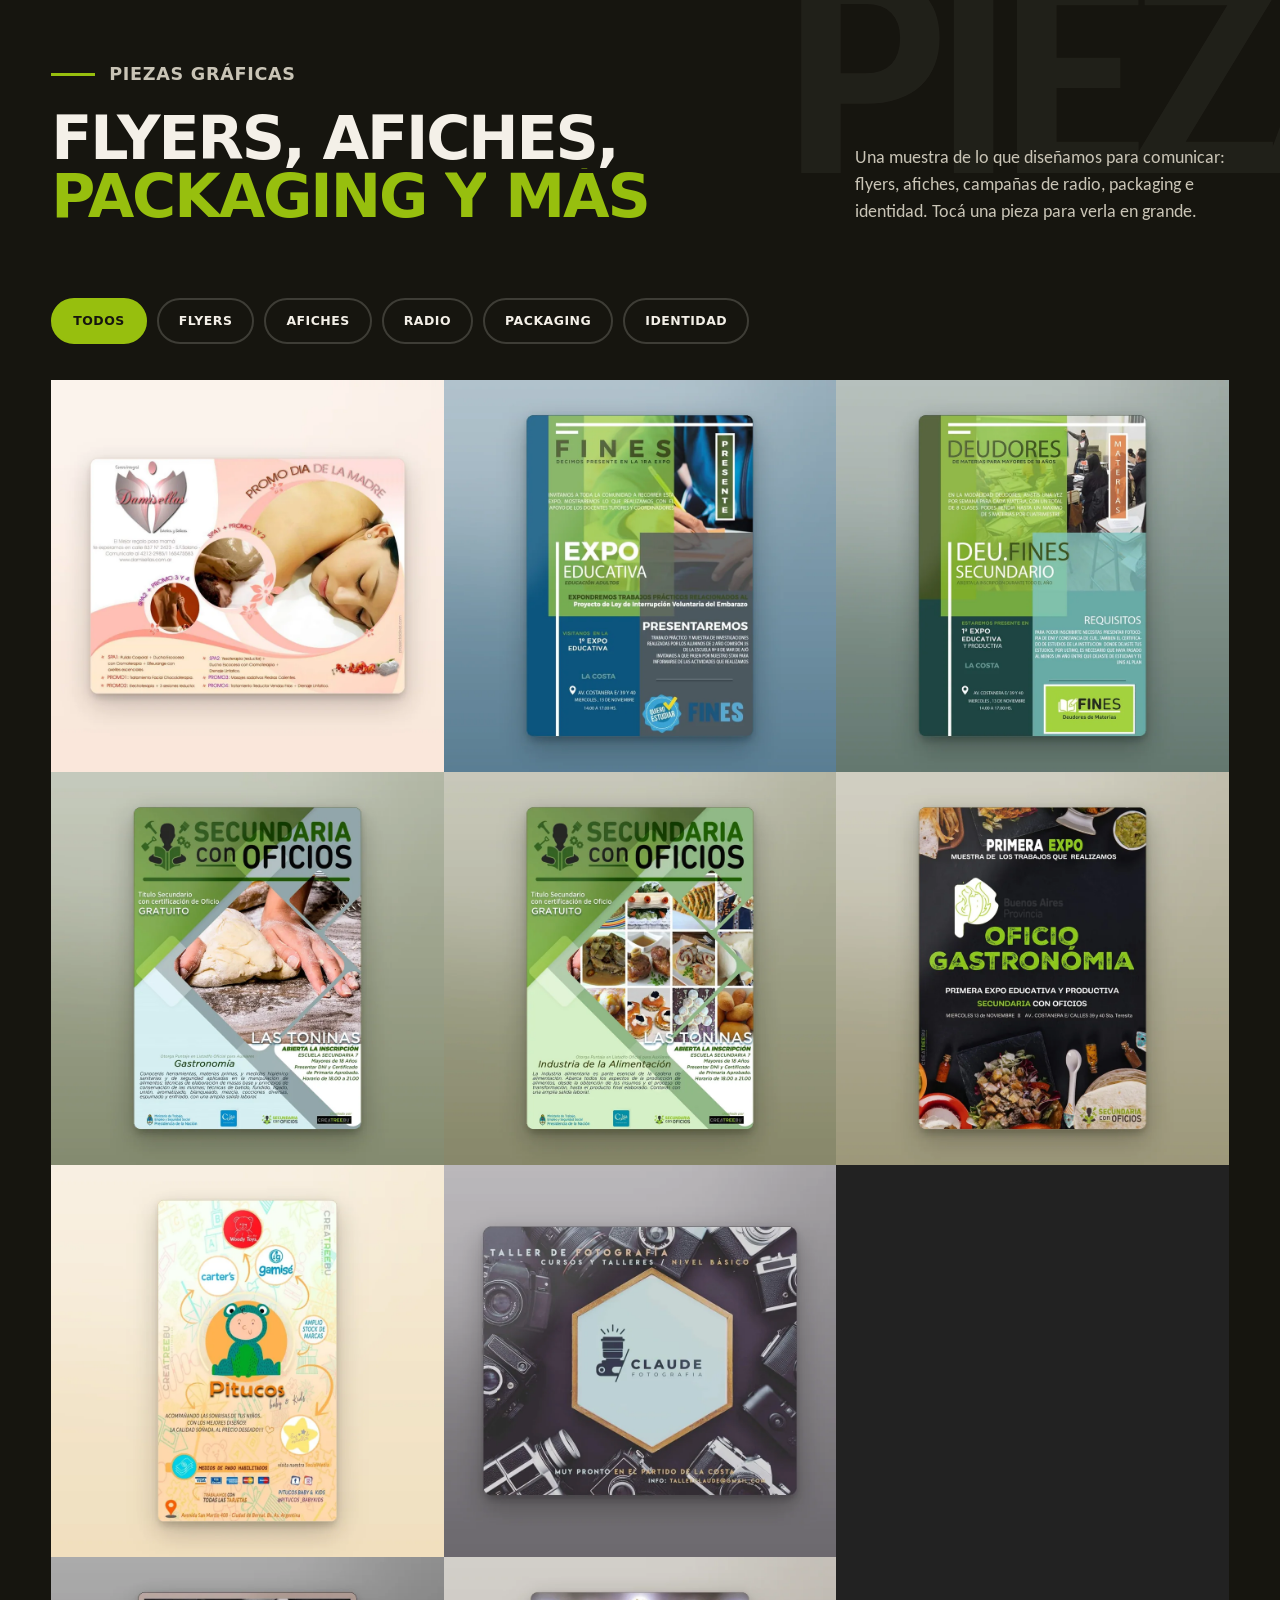
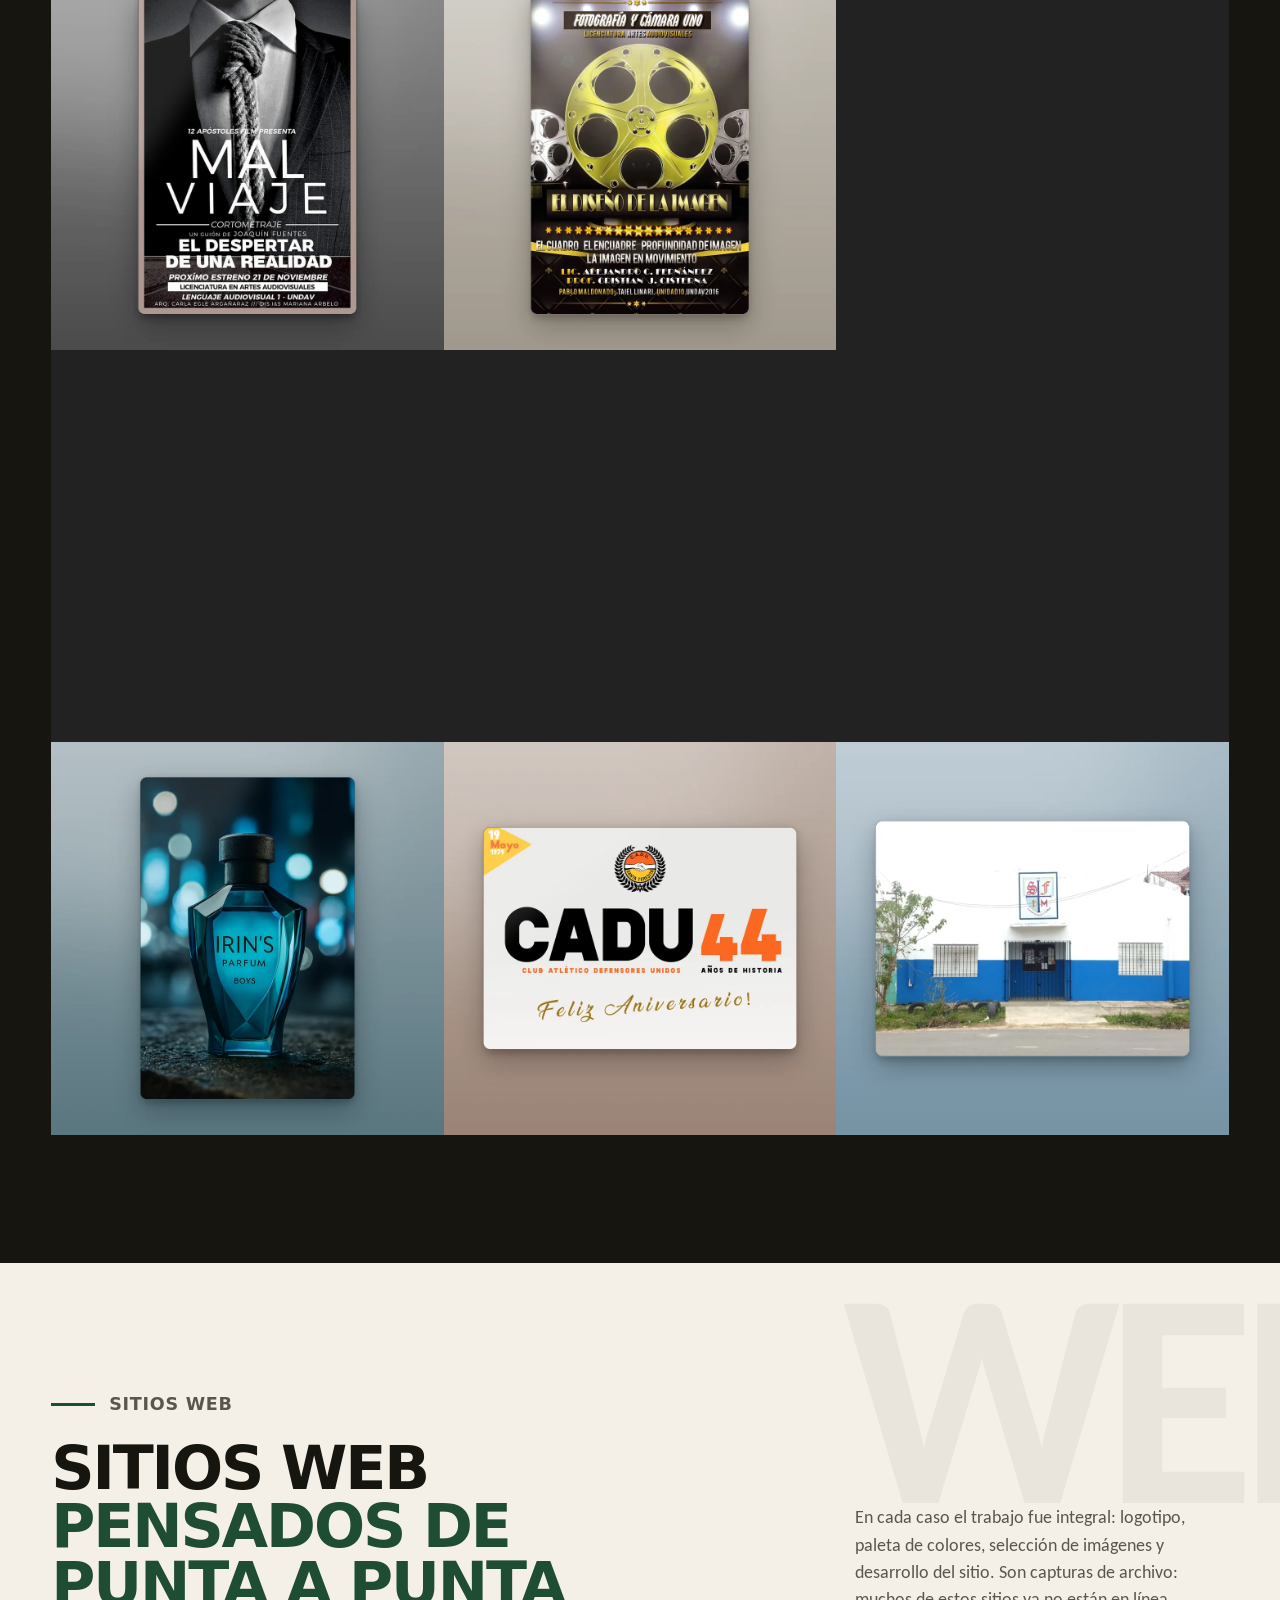
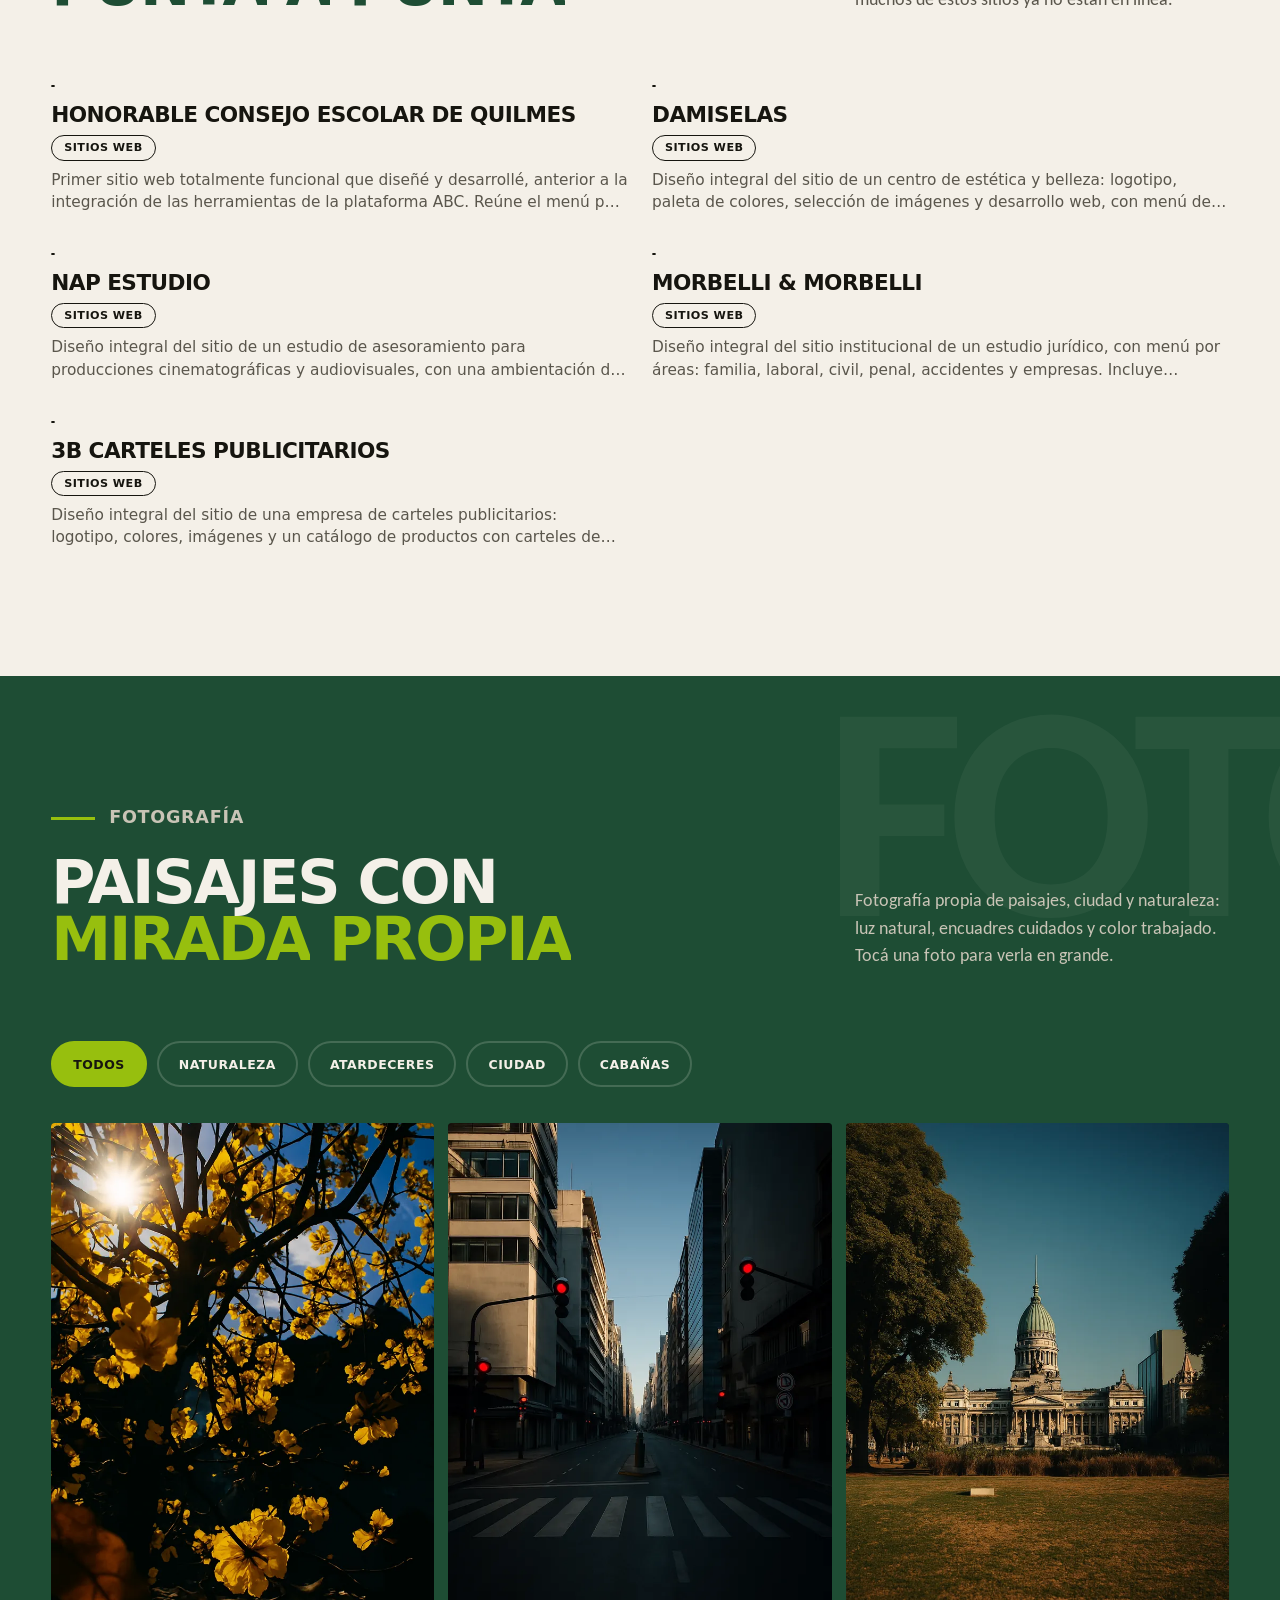
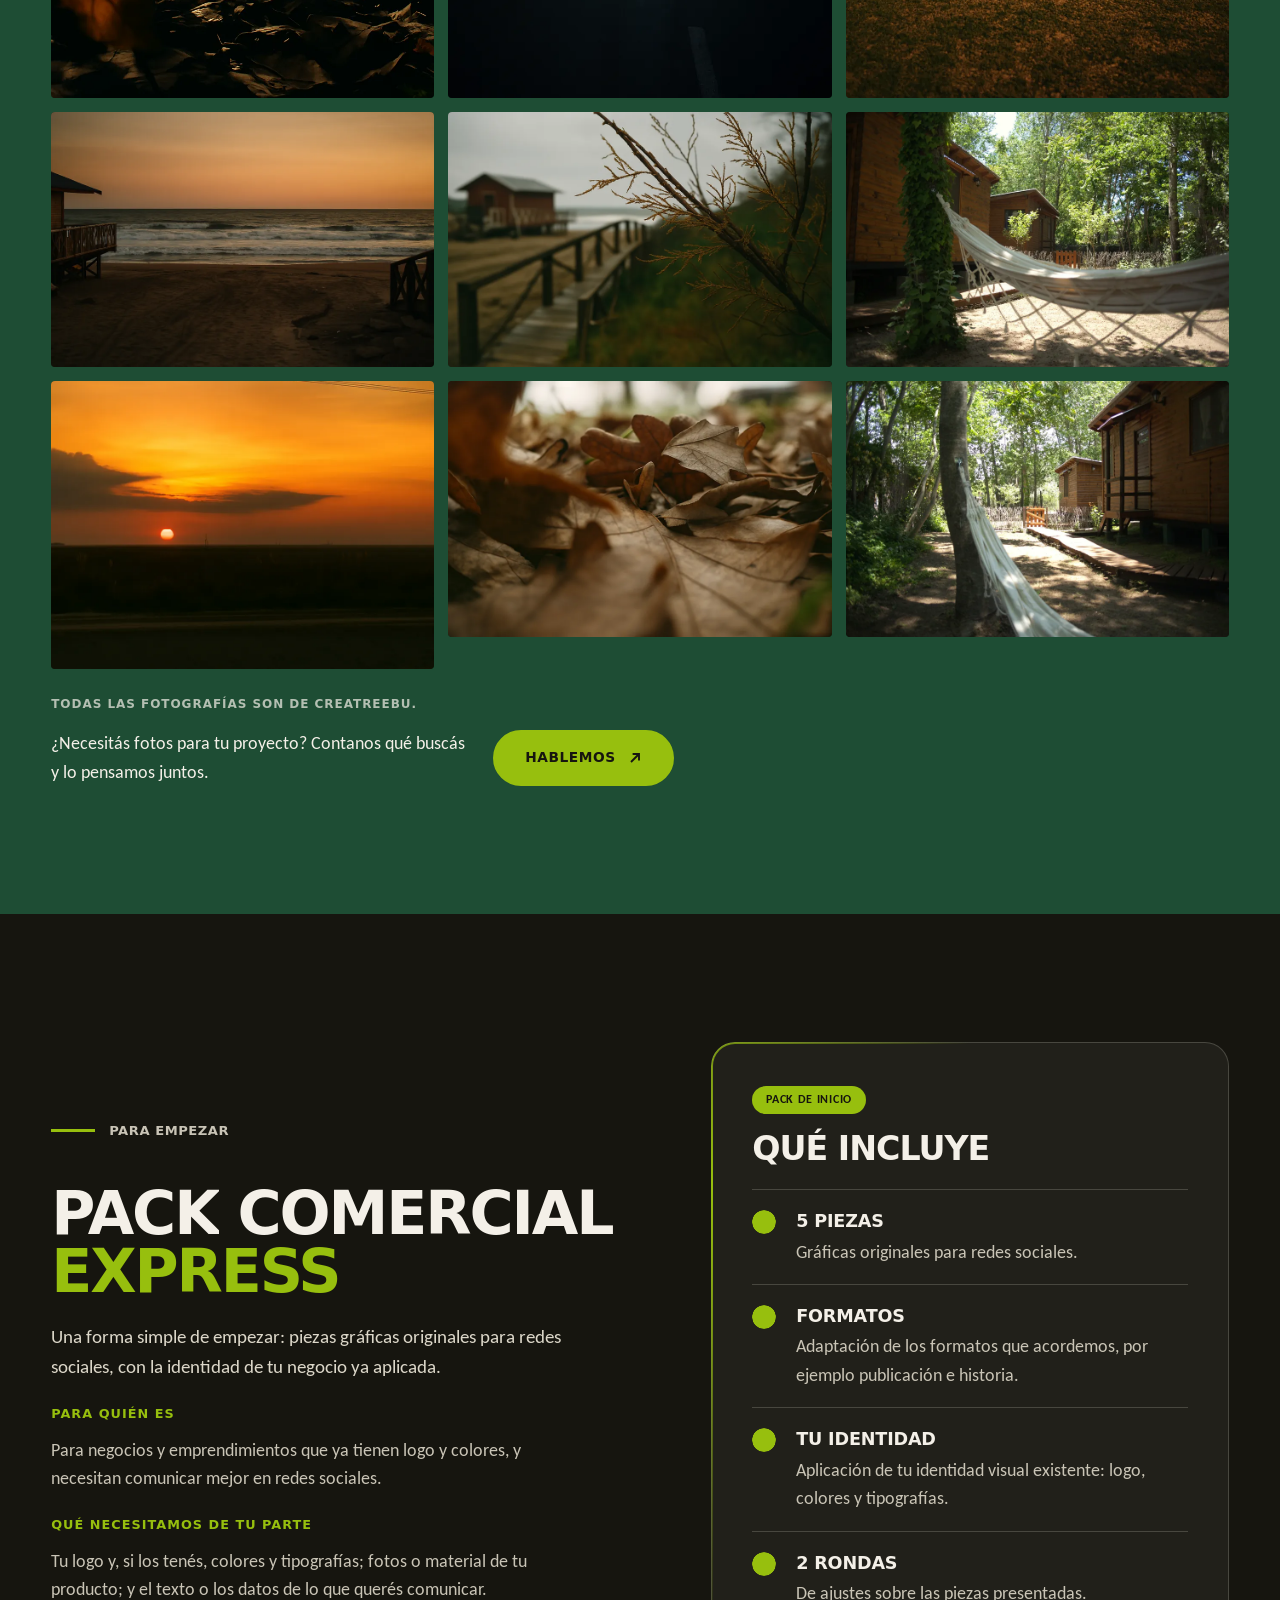
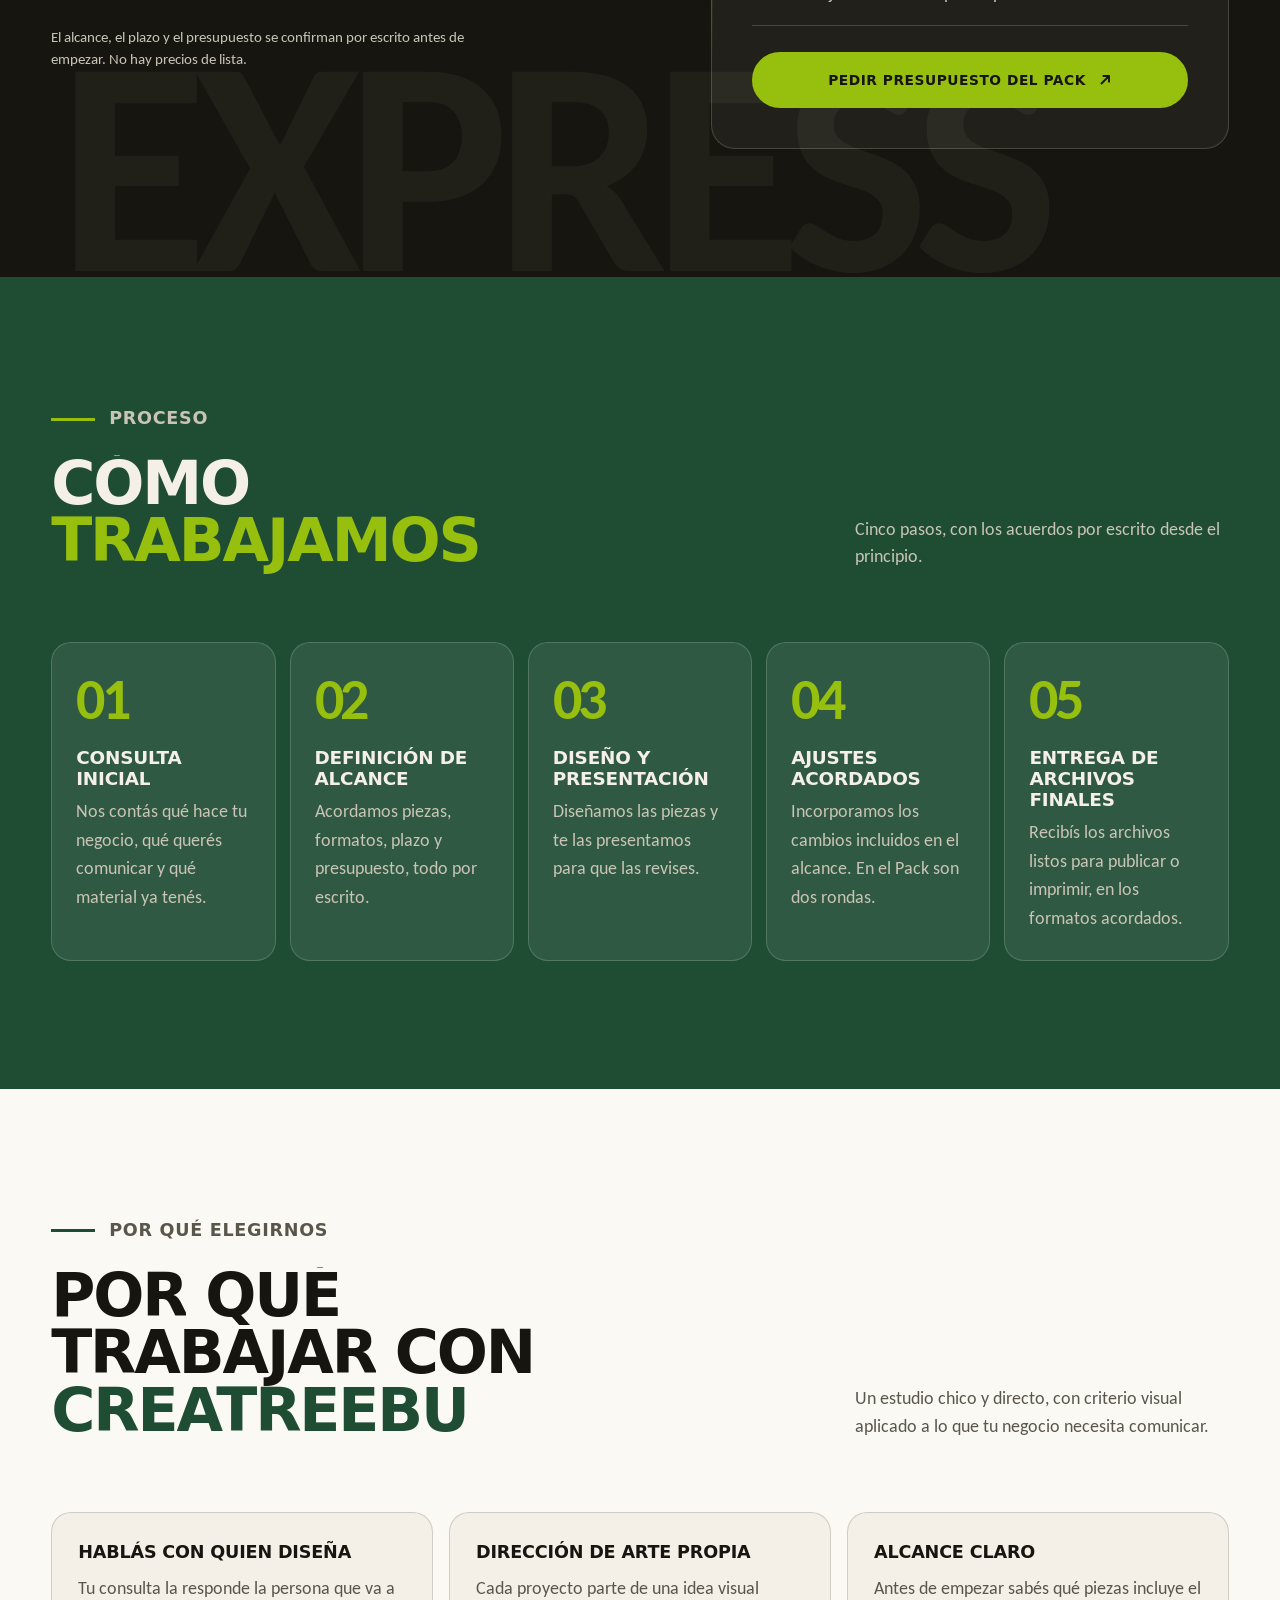
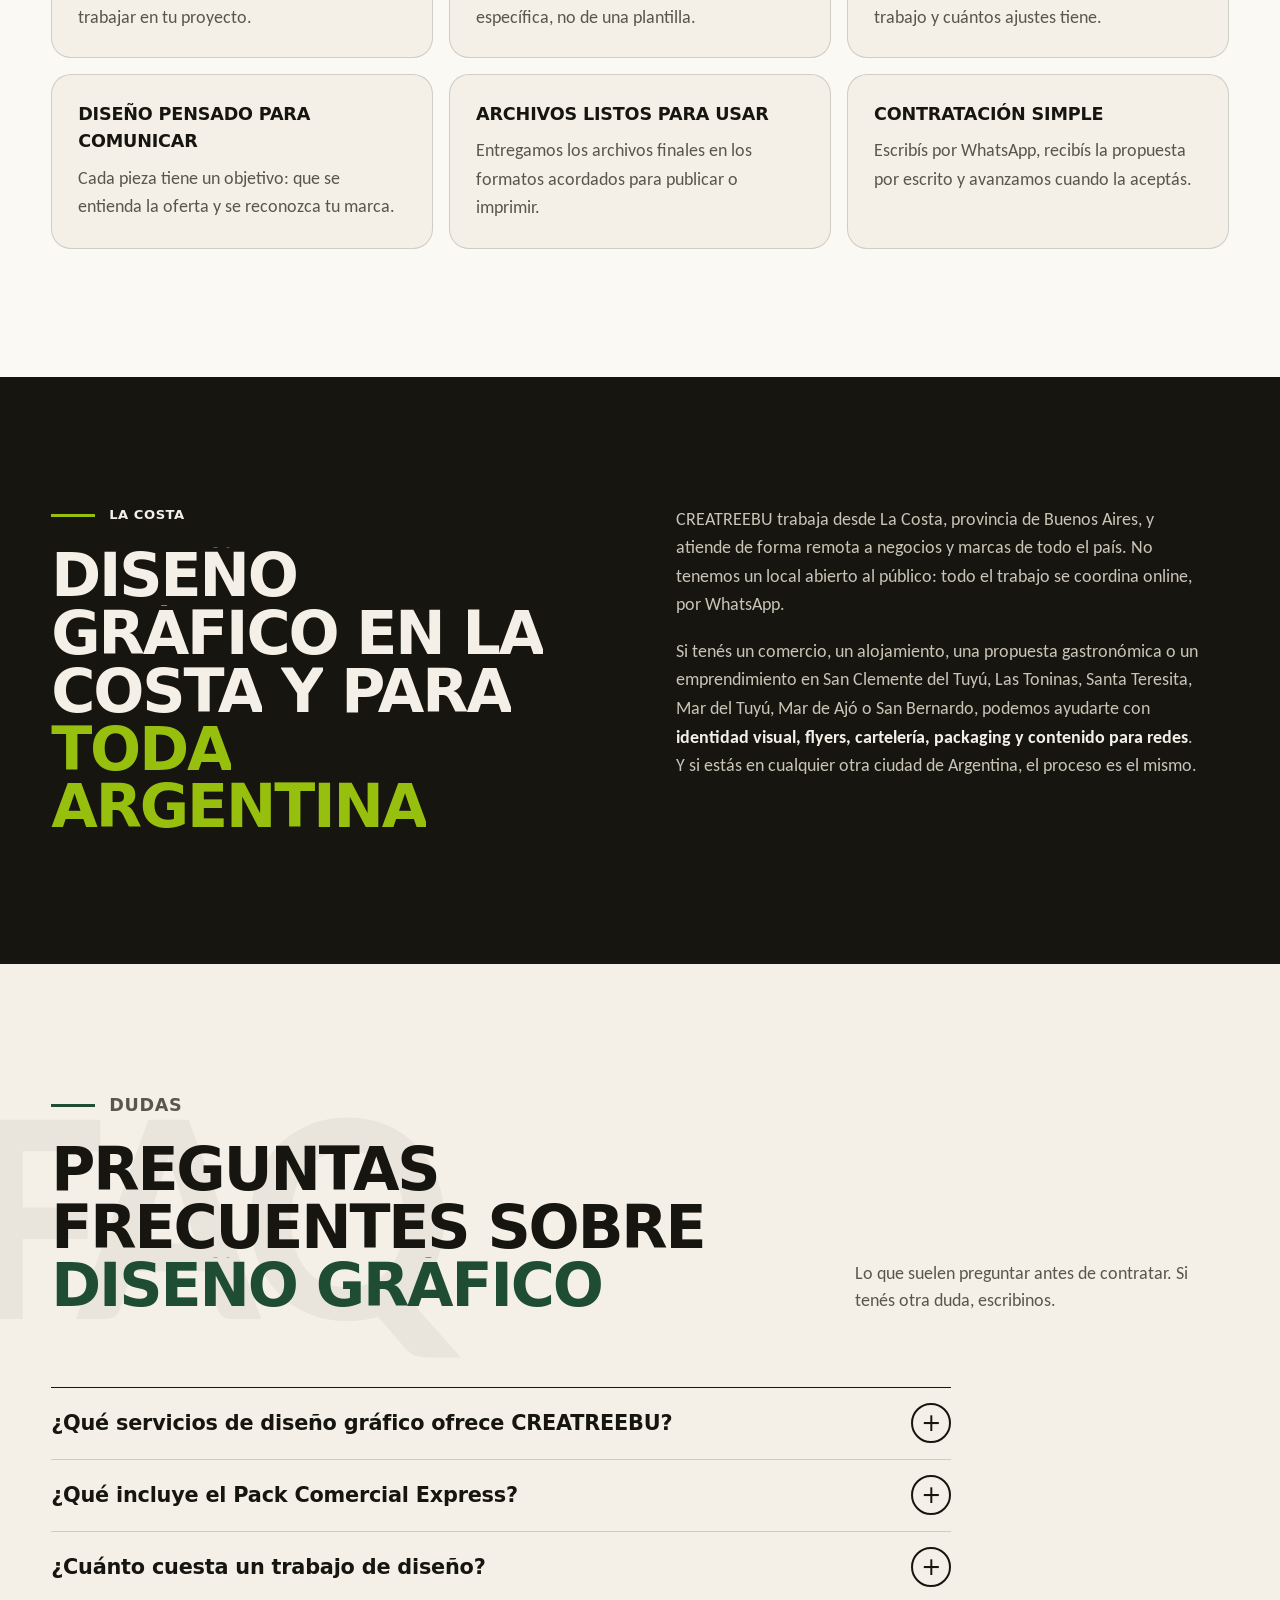
==== commit f39e6b0e: "Add files via upload" ====
--- a/index.html
+++ b/index.html
@@ -378,12 +378,45 @@
           <p class="fine">Diseño independiente · La Costa y toda Argentina</p>
         </div>
 
-        <div class="collage" id="collage" role="group" aria-label="Proyectos conceptuales destacados">
-          <div class="vidrio">
-            <span class="vidrio-num" aria-hidden="true">01</span>
-            <p class="vidrio-t">Atención remota</p>
-            <p>Trabajamos online con negocios de todo el país, por WhatsApp.</p>
-          </div>
+        <div class="collage tele" id="collage" role="group" aria-label="Televisor antiguo que muestra proyectos destacados">
+          <div class="tele-marco" dir="ltr">
+            <svg class="tele-antenas" viewBox="0 0 200 92" aria-hidden="true" focusable="false">
+              <path d="M100 86 L28 6" stroke="#cfcdc4" stroke-width="2.4" stroke-linecap="round" fill="none"/>
+              <path d="M100 86 L168 10" stroke="#cfcdc4" stroke-width="2.4" stroke-linecap="round" fill="none"/>
+              <circle cx="28" cy="6" r="3.6" fill="#e8e5db"/><circle cx="168" cy="10" r="3.6" fill="#e8e5db"/>
+              <path d="M78 92 Q100 70 122 92 Z" fill="#26231d"/><ellipse cx="100" cy="88" rx="9" ry="4" fill="#4a463b"/>
+            </svg>
+            <div class="tele-caja">
+              <div class="tele-bisel">
+                <div class="tele-pantalla" id="tele-pantalla">
+                  <div class="tele-imagen">
+                    <img class="tele-canal tele-canal--a" alt="" decoding="async">
+                    <img class="tele-canal tele-canal--b" alt="" decoding="async">
+                    <span class="tele-linea" aria-hidden="true"></span>
+                  </div>
+                  <canvas class="tele-nieve" width="128" height="96" aria-hidden="true"></canvas>
+                  <div class="tele-rayas" aria-hidden="true"></div>
+                  <div class="tele-barra" aria-hidden="true"></div>
+                  <span class="tele-osd" aria-hidden="true"></span>
+                  <div class="tele-brillo" aria-hidden="true"></div>
+                  <button class="tele-ver" type="button" tabindex="-1" aria-hidden="true"></button>
+                </div>
+              </div>
+              <div class="tele-lado" aria-hidden="true">
+                <span class="tele-led"></span>
+                <button class="tele-perilla tele-perilla--canal" type="button" tabindex="-1"></button>
+                <span class="tele-perilla tele-perilla--vol"></span>
+                <span class="tele-parlante"></span>
+                <span class="tele-marca">CREATREEBU</span>
+              </div>
+            </div>
+            <svg class="tele-patas" viewBox="0 0 200 26" aria-hidden="true" focusable="false">
+              <path d="M22 0 L40 0 L33 26 L28 26 Z" fill="#2d160a"/><path d="M160 0 L178 0 L172 26 L167 26 Z" fill="#2d160a"/>
+            </svg>
+          </div>
+          <button class="tele-pie" type="button" hidden>
+            <span class="tele-pie-n"></span><span class="tele-pie-t"></span><span class="tele-pie-f" aria-hidden="true">&#8599;</span>
+          </button>
         </div>
       </div>
     </section>
--- a/style.css
+++ b/style.css
@@ -972,3 +972,147 @@
 .redes svg { display: block; }
 .redes a:hover, .redes a:focus-visible { color: var(--lima); border-color: var(--lima); background-color: rgba(151, 191, 14, .08); transform: scale(1.18); }
 @media (prefers-reduced-motion: reduce) { .redes a:hover, .redes a:focus-visible { transform: none; } }
+footer .redes, .pie-cols .redes { justify-content: center; }
+
+/* Iconos de contacto: un poco más grandes */
+.redes { gap: 16px; }
+.redes a { width: 54px; height: 54px; }
+.redes svg { width: 26px; height: 26px; }
+#contacto-datos { margin-top: 30px; gap: 18px; }
+#contacto-datos a { width: 64px; height: 64px; }
+#contacto-datos svg { width: 30px; height: 30px; }
+#contacto-datos { justify-content: center; }
+.contacto-lado { width: fit-content; max-width: 100%; }
+
+/* =========================================================
+   TELE DE TUBOS (portada)
+   Una tele antigua que se prende y va mostrando los trabajos,
+   con estática, rayitas y brillo de pantalla de tubo.
+   Todas las medidas van en cqw (% del ancho de la tele), así
+   se achica y se agranda entera sin romperse.
+   ========================================================= */
+.collage.tele { container-type: inline-size; position: relative; height: auto; width: min(100%, 540px); margin: 56px auto 0; }
+.tele::before {
+  content: ""; position: absolute; inset: -6% -12% -2%; z-index: -1; pointer-events: none;
+  background: radial-gradient(closest-side, rgba(151, 191, 14, .17), rgba(151, 191, 14, 0) 74%);
+}
+@media (min-width: 1280px) {
+  .collage.tele { position: absolute; right: calc(var(--pad) - max(0px, min(150px, (100vw - var(--max)) / 2 - 24px))); top: 50%; width: min(37%, 540px); height: auto; margin: 0; transform: translateY(-50%); z-index: 2; }
+}
+
+.tele-marco {
+  position: relative;
+  transform: translate3d(calc(var(--px, 0) * 10px), calc(var(--py, 0) * 8px), 0) rotate(calc(var(--px, 0) * .5deg - 1.2deg));
+  filter: drop-shadow(0 4cqw 4cqw rgba(0, 0, 0, .55));
+  animation: levantar .9s var(--ease) .3s backwards;
+}
+.tele-antenas { display: block; width: 36cqw; height: auto; margin: 0 auto -.8cqw; position: relative; z-index: 1; transform-origin: 50% 100%; animation: antena 7s ease-in-out infinite alternate; }
+@keyframes antena { from { transform: rotate(-1.6deg); } to { transform: rotate(1.6deg); } }
+
+.tele-caja {
+  position: relative; z-index: 2; display: grid; grid-template-columns: minmax(0, 1fr) 21%; gap: 2.2cqw; padding: 3.2cqw;
+  border-radius: 5.5cqw 5.5cqw 4cqw 4cqw;
+  background:
+    repeating-linear-gradient(91deg, rgba(0, 0, 0, 0) 0 .5cqw, rgba(0, 0, 0, .11) .5cqw .75cqw, rgba(255, 220, 170, .045) .75cqw 1.5cqw, rgba(0, 0, 0, 0) 1.5cqw 2.3cqw),
+    linear-gradient(180deg, #86502a 0%, #62351a 40%, #3f200f 100%);
+  box-shadow: inset 0 .5cqw .9cqw rgba(255, 224, 180, .3), inset 0 -1.2cqw 2cqw rgba(0, 0, 0, .55), inset 0 0 0 .3cqw rgba(0, 0, 0, .5);
+}
+.tele-bisel {
+  padding: 2cqw; background: #0a0a09; border-radius: 6.5cqw / 7.5cqw;
+  box-shadow: inset 0 0 0 .35cqw #1d1c18, inset 0 .5cqw 1.1cqw rgba(255, 255, 255, .09), 0 0 0 .5cqw rgba(0, 0, 0, .55), 0 0 5cqw rgba(160, 200, 255, .1);
+}
+.tele-pantalla {
+  position: relative; aspect-ratio: 4 / 3; overflow: hidden; isolation: isolate; background: #060706;
+  border-radius: 5.5cqw / 6.5cqw; box-shadow: inset 0 0 4cqw 1cqw rgba(0, 0, 0, .85);
+}
+.tele-imagen, .tele-nieve, .tele-rayas, .tele-barra, .tele-brillo { position: absolute; inset: 0; }
+.tele-imagen { background: #000; filter: saturate(1.22) contrast(1.1) brightness(1.05); }
+.tele-canal { position: absolute; inset: 0; width: 100%; height: 100%; object-fit: cover; opacity: 0; transform: scale(1.05); }
+.tele-canal.on { opacity: 1; animation: telezoom 9s linear forwards; }
+@keyframes telezoom { to { transform: scale(1.12); } }
+.tele-linea { position: absolute; left: 0; right: 0; top: var(--ly, 40%); height: .55cqw; background: rgba(255, 255, 255, .6); mix-blend-mode: screen; opacity: 0; }
+.glitch .tele-linea { opacity: 1; }
+.glitch .tele-imagen { animation: sacudon .2s steps(2) 1; }
+@keyframes sacudon {
+  0% { transform: translateX(-1.4cqw) skewX(2.5deg); filter: hue-rotate(50deg) saturate(2.2) contrast(1.3); }
+  50% { transform: translateX(1.1cqw) skewX(-2deg); filter: hue-rotate(-40deg) saturate(1.6) brightness(1.3); }
+  100% { transform: none; }
+}
+
+/* estática */
+.tele-nieve { width: 100%; height: 100%; image-rendering: pixelated; opacity: .08; mix-blend-mode: screen; transition: opacity .06s; }
+.tele-pantalla.nieve .tele-nieve { opacity: 1; mix-blend-mode: normal; }
+
+/* rayitas, barra que sube, brillo y curvatura del vidrio */
+.tele-rayas {
+  pointer-events: none;
+  background:
+    repeating-linear-gradient(0deg, rgba(0, 0, 0, .34) 0 .26cqw, rgba(0, 0, 0, 0) .26cqw .52cqw),
+    repeating-linear-gradient(90deg, rgba(255, 40, 40, .055) 0 .3cqw, rgba(40, 255, 60, .04) .3cqw .6cqw, rgba(60, 60, 255, .055) .6cqw .9cqw);
+  animation: titilar .14s steps(2) infinite;
+}
+@keyframes titilar { 0% { opacity: 1; } 50% { opacity: .86; } 100% { opacity: .96; } }
+.tele-barra { pointer-events: none; top: -26%; bottom: auto; height: 24%; background: linear-gradient(180deg, rgba(255, 255, 255, 0), rgba(255, 255, 255, .1) 50%, rgba(255, 255, 255, 0)); animation: barra 5.5s linear infinite; }
+@keyframes barra { to { top: 104%; } }
+.tele-brillo {
+  pointer-events: none; z-index: 3;
+  background:
+    radial-gradient(120% 120% at 50% 50%, rgba(0, 0, 0, 0) 52%, rgba(0, 0, 0, .7) 100%),
+    linear-gradient(128deg, rgba(255, 255, 255, .22) 0, rgba(255, 255, 255, .06) 14%, rgba(255, 255, 255, 0) 30%);
+  box-shadow: inset 0 0 3cqw rgba(0, 0, 0, .6);
+}
+.tele-osd {
+  position: absolute; z-index: 2; top: 5.5cqw; right: 6.5cqw; opacity: 0; transition: opacity .2s; pointer-events: none;
+  font: 700 4.2cqw/1 ui-monospace, "Courier New", monospace; letter-spacing: .1em; color: #8dff3c;
+  text-shadow: 0 0 1cqw rgba(141, 255, 60, .85), .3cqw 0 rgba(255, 0, 60, .5), -.3cqw 0 rgba(0, 255, 255, .4);
+}
+.osd-on .tele-osd { opacity: 1; }
+.tele-ver { position: absolute; inset: 0; z-index: 4; padding: 0; border: 0; background: none; cursor: pointer; }
+
+/* apagada y encendido */
+.tele-pantalla.apagada .tele-imagen, .tele-pantalla.apagada .tele-nieve, .tele-pantalla.apagada .tele-rayas, .tele-pantalla.apagada .tele-barra { visibility: hidden; }
+.tele-pantalla.encendiendo .tele-imagen, .tele-pantalla.encendiendo .tele-nieve { animation: encender .95s cubic-bezier(.5, 0, .2, 1) both; }
+@keyframes encender {
+  0% { transform: scale(0, .004); filter: brightness(9); }
+  30% { transform: scale(1, .006); filter: brightness(9); }
+  62% { transform: scale(1, .08); filter: brightness(4); }
+  100% { transform: scale(1, 1); filter: brightness(1.05); }
+}
+
+/* panel lateral: perillas, parlante y marca */
+.tele-lado {
+  display: flex; flex-direction: column; align-items: center; gap: 2.2cqw; padding: 2.4cqw 1cqw 1.6cqw; border-radius: 2.2cqw;
+  background: linear-gradient(180deg, #2b170a, #1a0d05);
+  box-shadow: inset 0 0 0 .3cqw rgba(0, 0, 0, .65), inset 0 .35cqw .7cqw rgba(255, 220, 170, .14);
+}
+.tele-led { width: 2cqw; height: 2cqw; border-radius: 50%; background: #3a0b0b; box-shadow: inset 0 0 .4cqw #000; transition: background .3s, box-shadow .3s; }
+.encendida .tele-led { background: #ff4a3d; box-shadow: 0 0 1.4cqw 0 rgba(255, 74, 61, .9); }
+.tele-perilla {
+  position: relative; display: block; padding: 0; border: 0; flex: none; width: 10.5cqw; height: 10.5cqw; border-radius: 50%;
+  background: radial-gradient(circle at 35% 30%, #4d493e, #17160f 70%);
+  box-shadow: 0 0 0 .5cqw #cbc8bc, 0 0 0 .95cqw #3a372f, 0 1cqw 1.4cqw rgba(0, 0, 0, .7);
+  transform: rotate(var(--giro, 0deg)); transition: transform .5s cubic-bezier(.3, 1.4, .5, 1);
+}
+.tele-perilla::after { content: ""; position: absolute; left: 50%; top: 8%; width: .9cqw; height: 32%; margin-left: -.45cqw; border-radius: 1cqw; background: var(--lima); }
+.tele-perilla--vol { width: 7.6cqw; height: 7.6cqw; --giro: 38deg; }
+.tele-perilla--canal { cursor: pointer; }
+.tele-perilla--canal:hover { filter: brightness(1.25); }
+.tele-parlante { width: 100%; flex: 1 1 auto; min-height: 9cqw; border-radius: 1.2cqw; background: repeating-linear-gradient(0deg, #0b0603 0 .5cqw, #3b2312 .5cqw 1.1cqw); box-shadow: inset 0 0 1cqw #000; }
+.tele-marca { font: 900 1.55cqw/1 var(--display); letter-spacing: .08em; color: #d8c79b; opacity: .85; }
+.tele-patas { display: block; width: 100%; height: auto; margin-top: -.4cqw; position: relative; z-index: 1; }
+
+/* leyenda de abajo: nombre del trabajo que está pasando */
+.tele-pie {
+  display: flex; align-items: center; justify-content: center; gap: 12px; margin: 18px auto 0; padding: 10px 20px;
+  max-width: 100%; border: 1px solid var(--linea-osc); border-radius: 999px; background: rgba(22, 21, 15, .55); color: var(--marfil);
+  font-size: .8rem; font-weight: 800; letter-spacing: .04em; text-transform: uppercase; cursor: pointer;
+  transition: border-color .2s, color .2s;
+}
+.tele-pie[hidden] { display: none; }
+.tele-pie:hover, .tele-pie:focus-visible { border-color: var(--lima); color: var(--lima); }
+.tele-pie-n { font-family: ui-monospace, "Courier New", monospace; color: var(--lima); }
+.tele-pie-t { overflow: hidden; text-overflow: ellipsis; white-space: nowrap; }
+
+@media (prefers-reduced-motion: reduce) {
+  .tele-antenas, .tele-barra, .tele-rayas, .tele-canal.on, .tele-marco { animation: none !important; }
+}
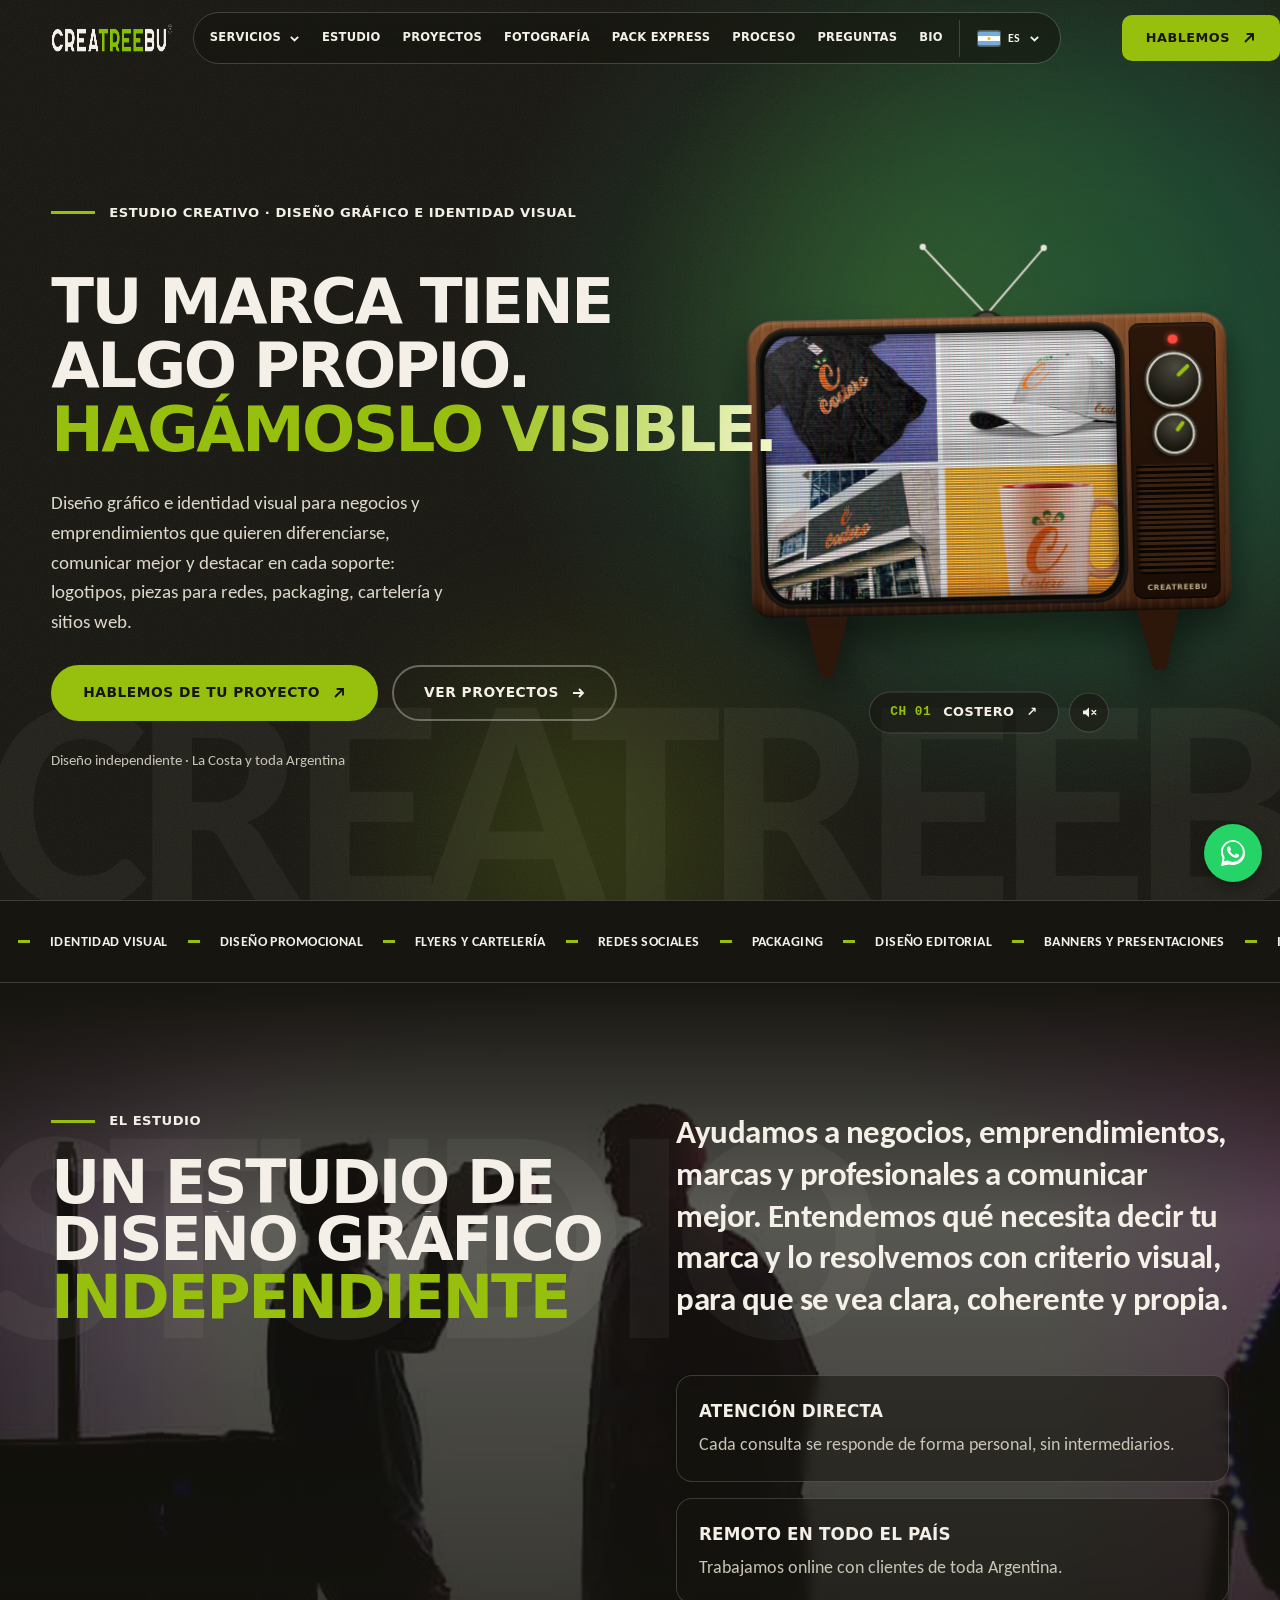
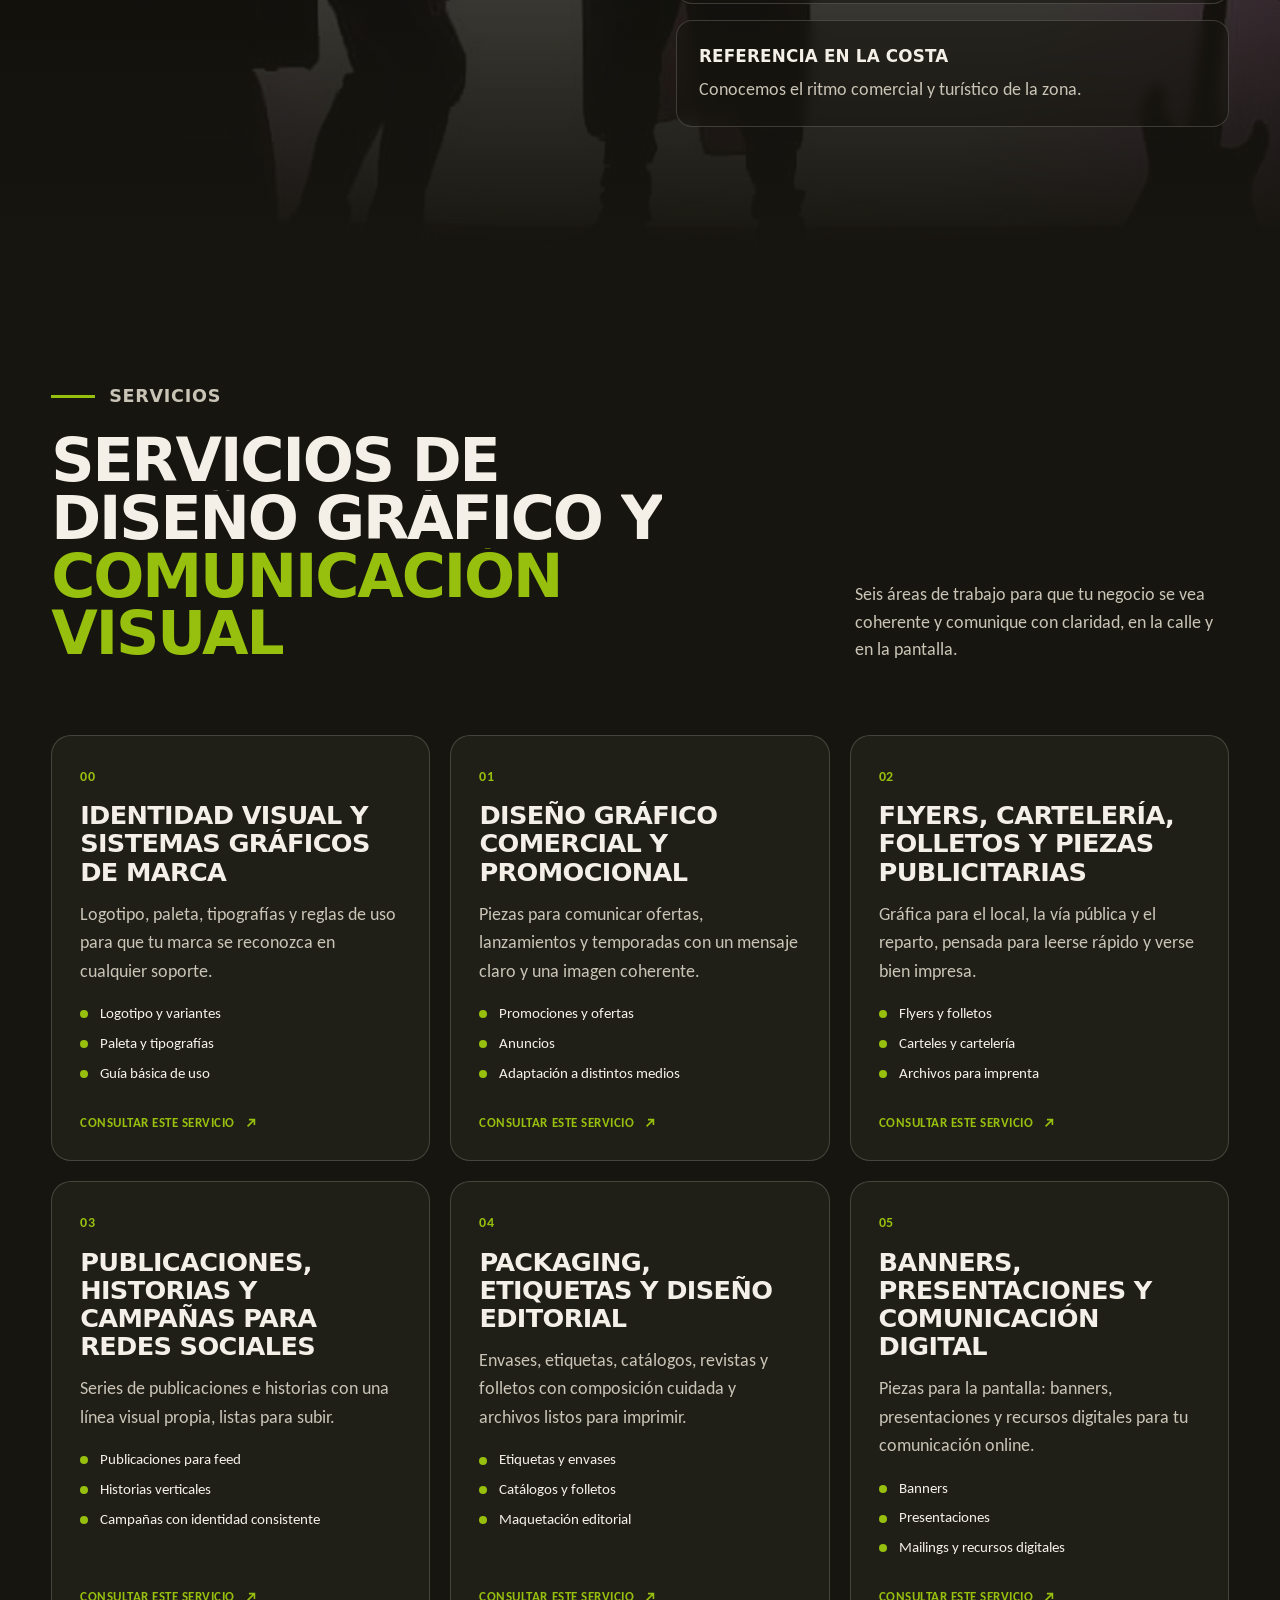
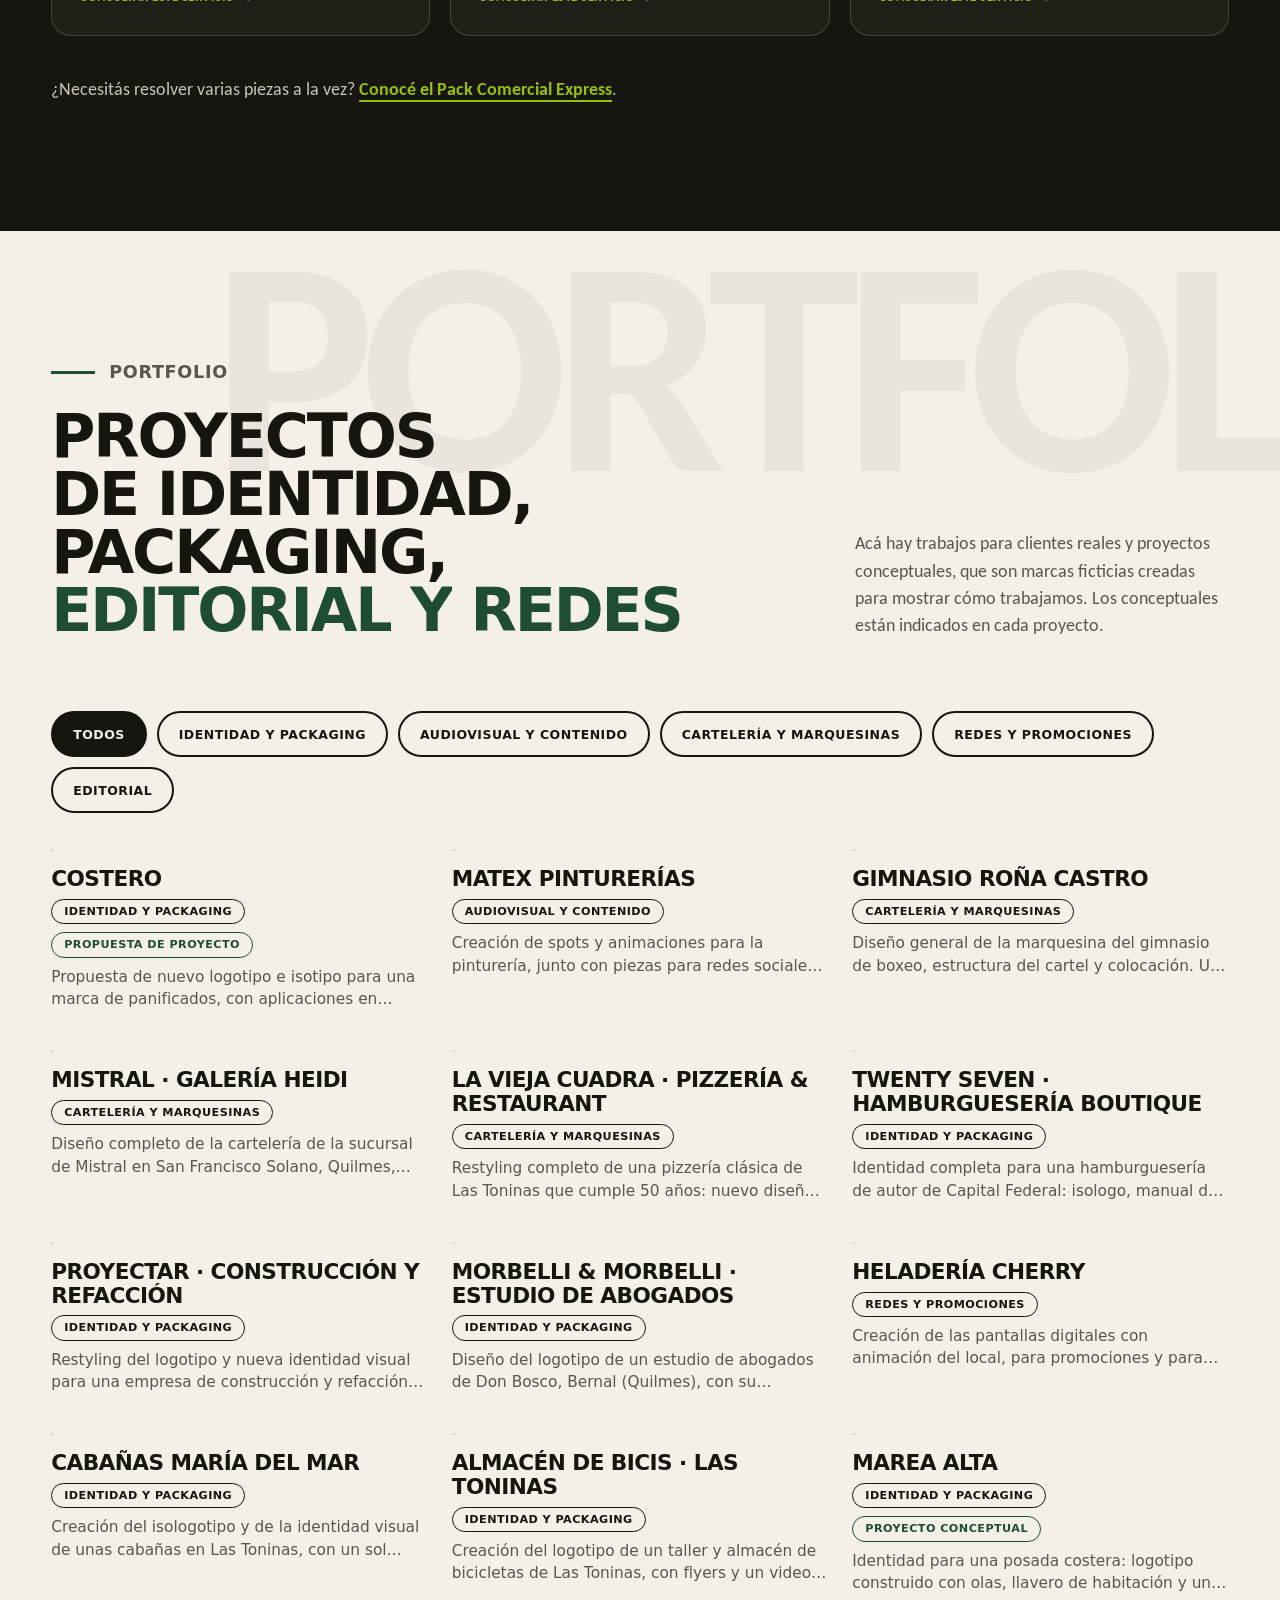
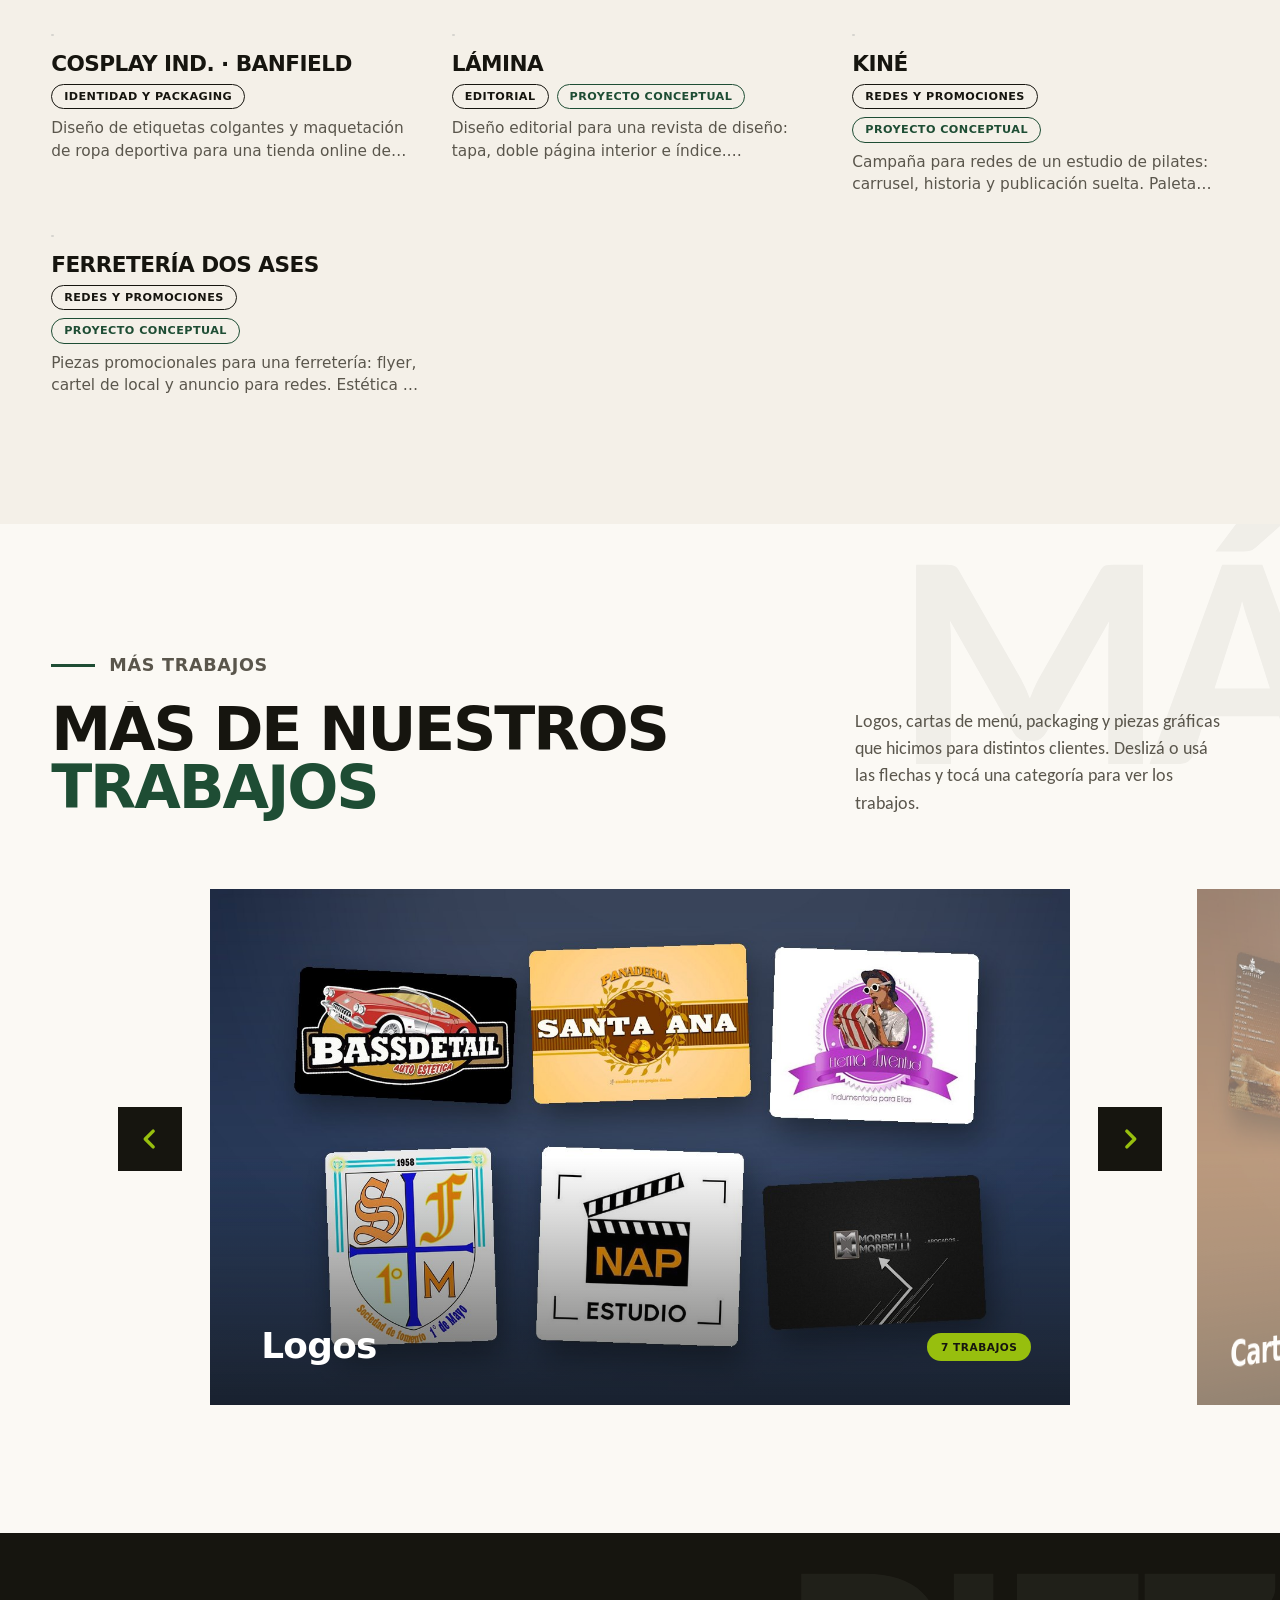
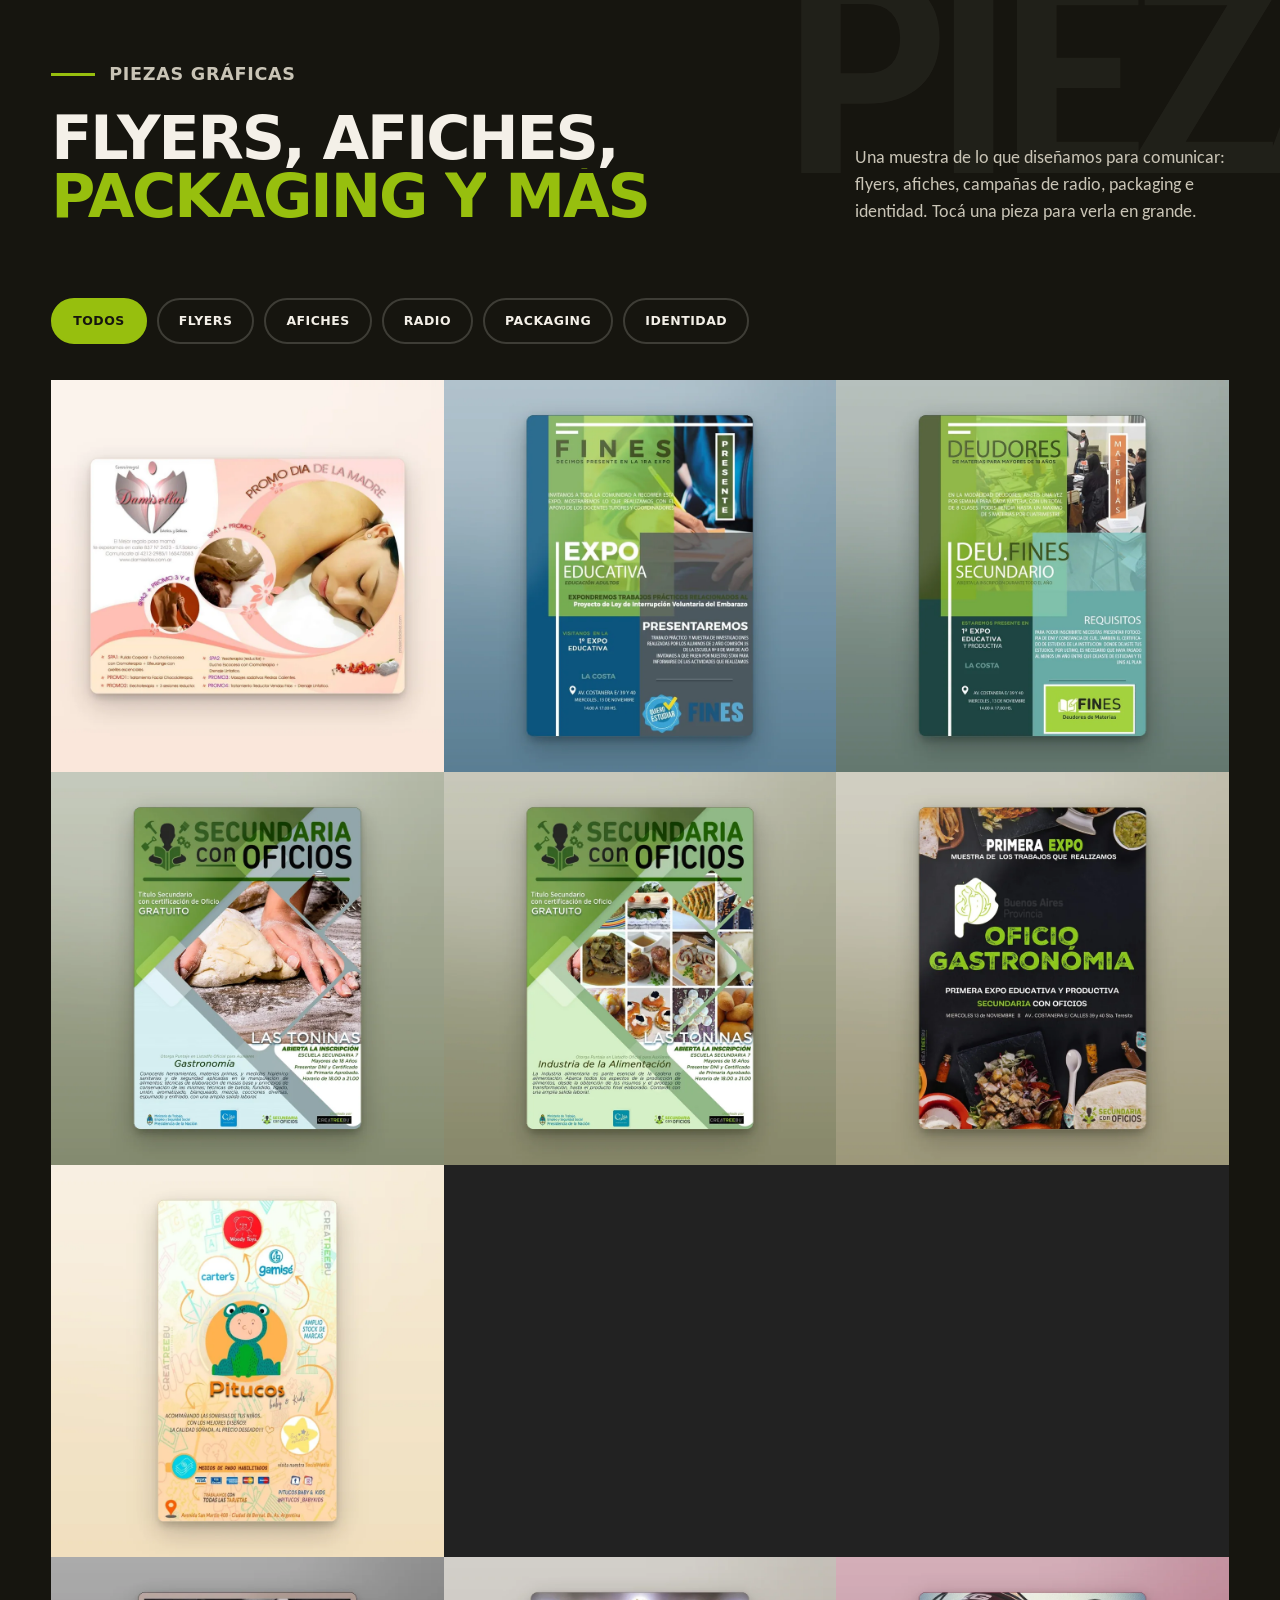
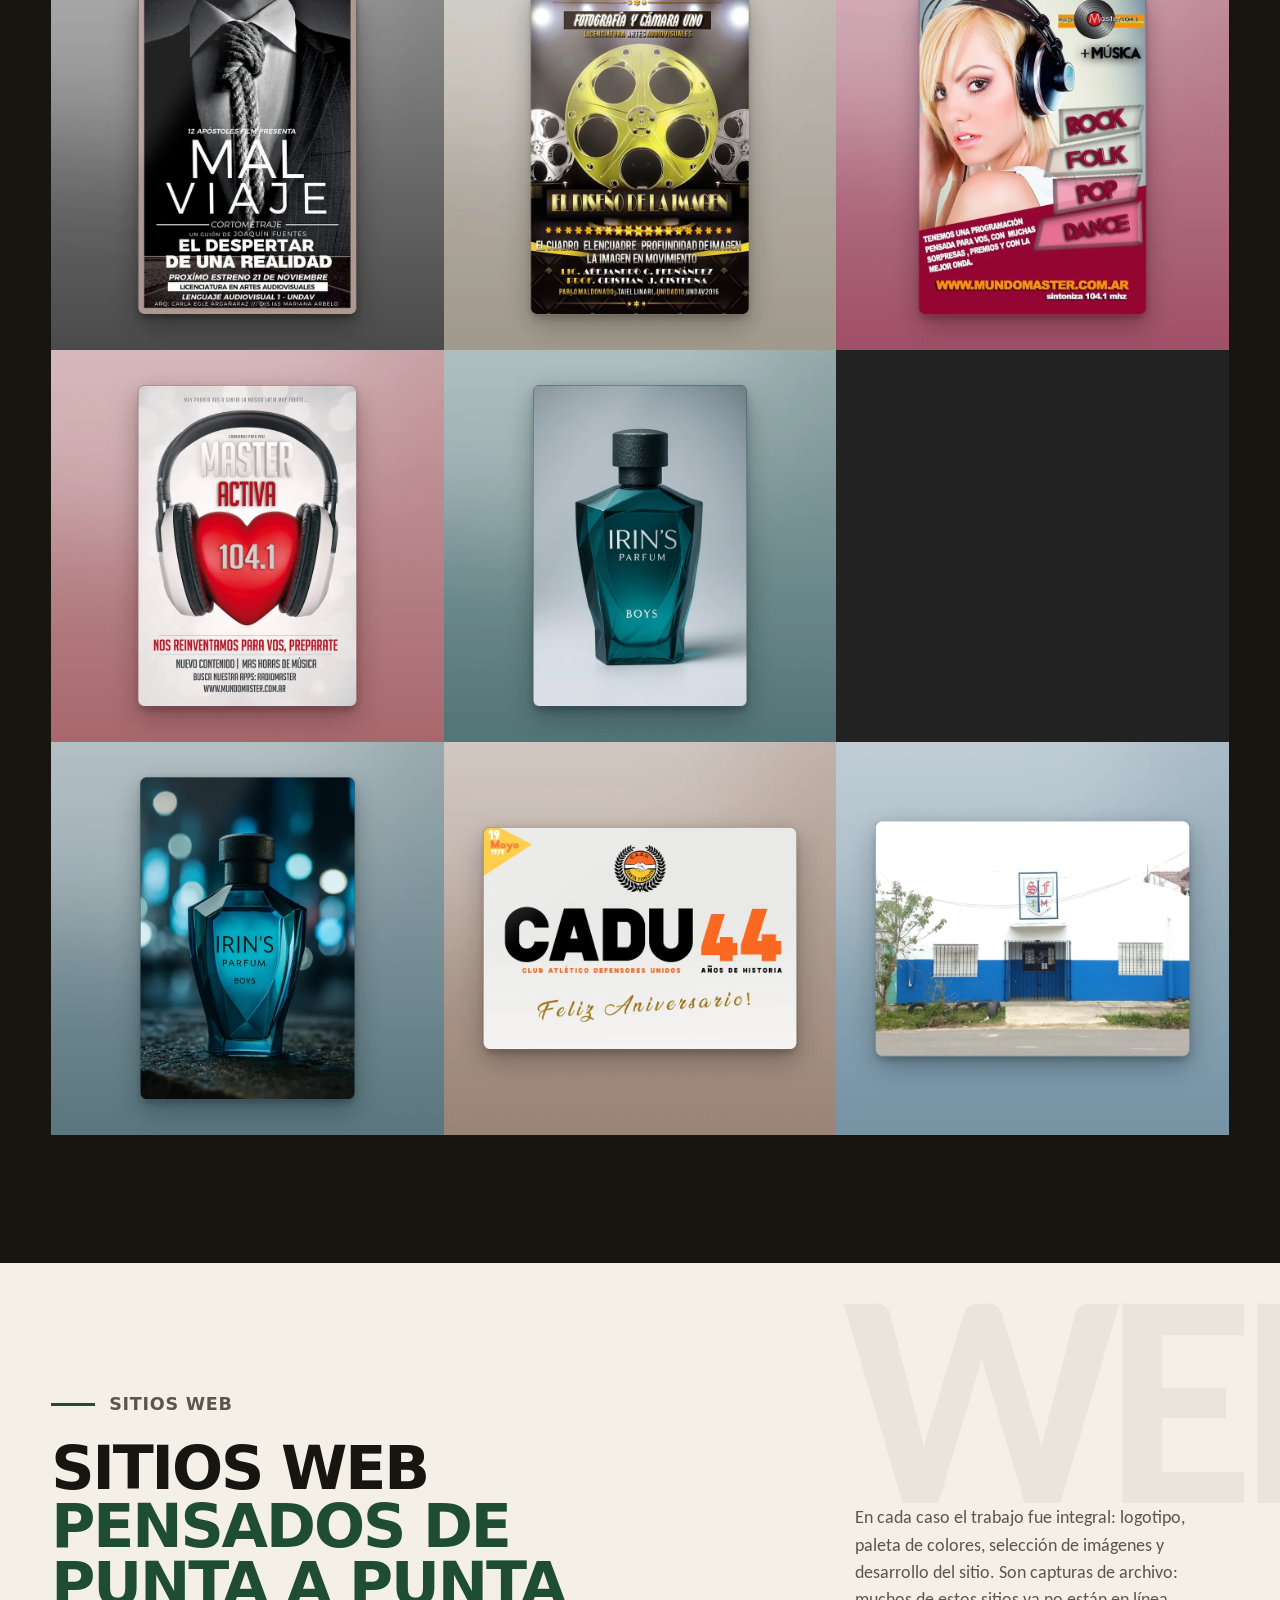
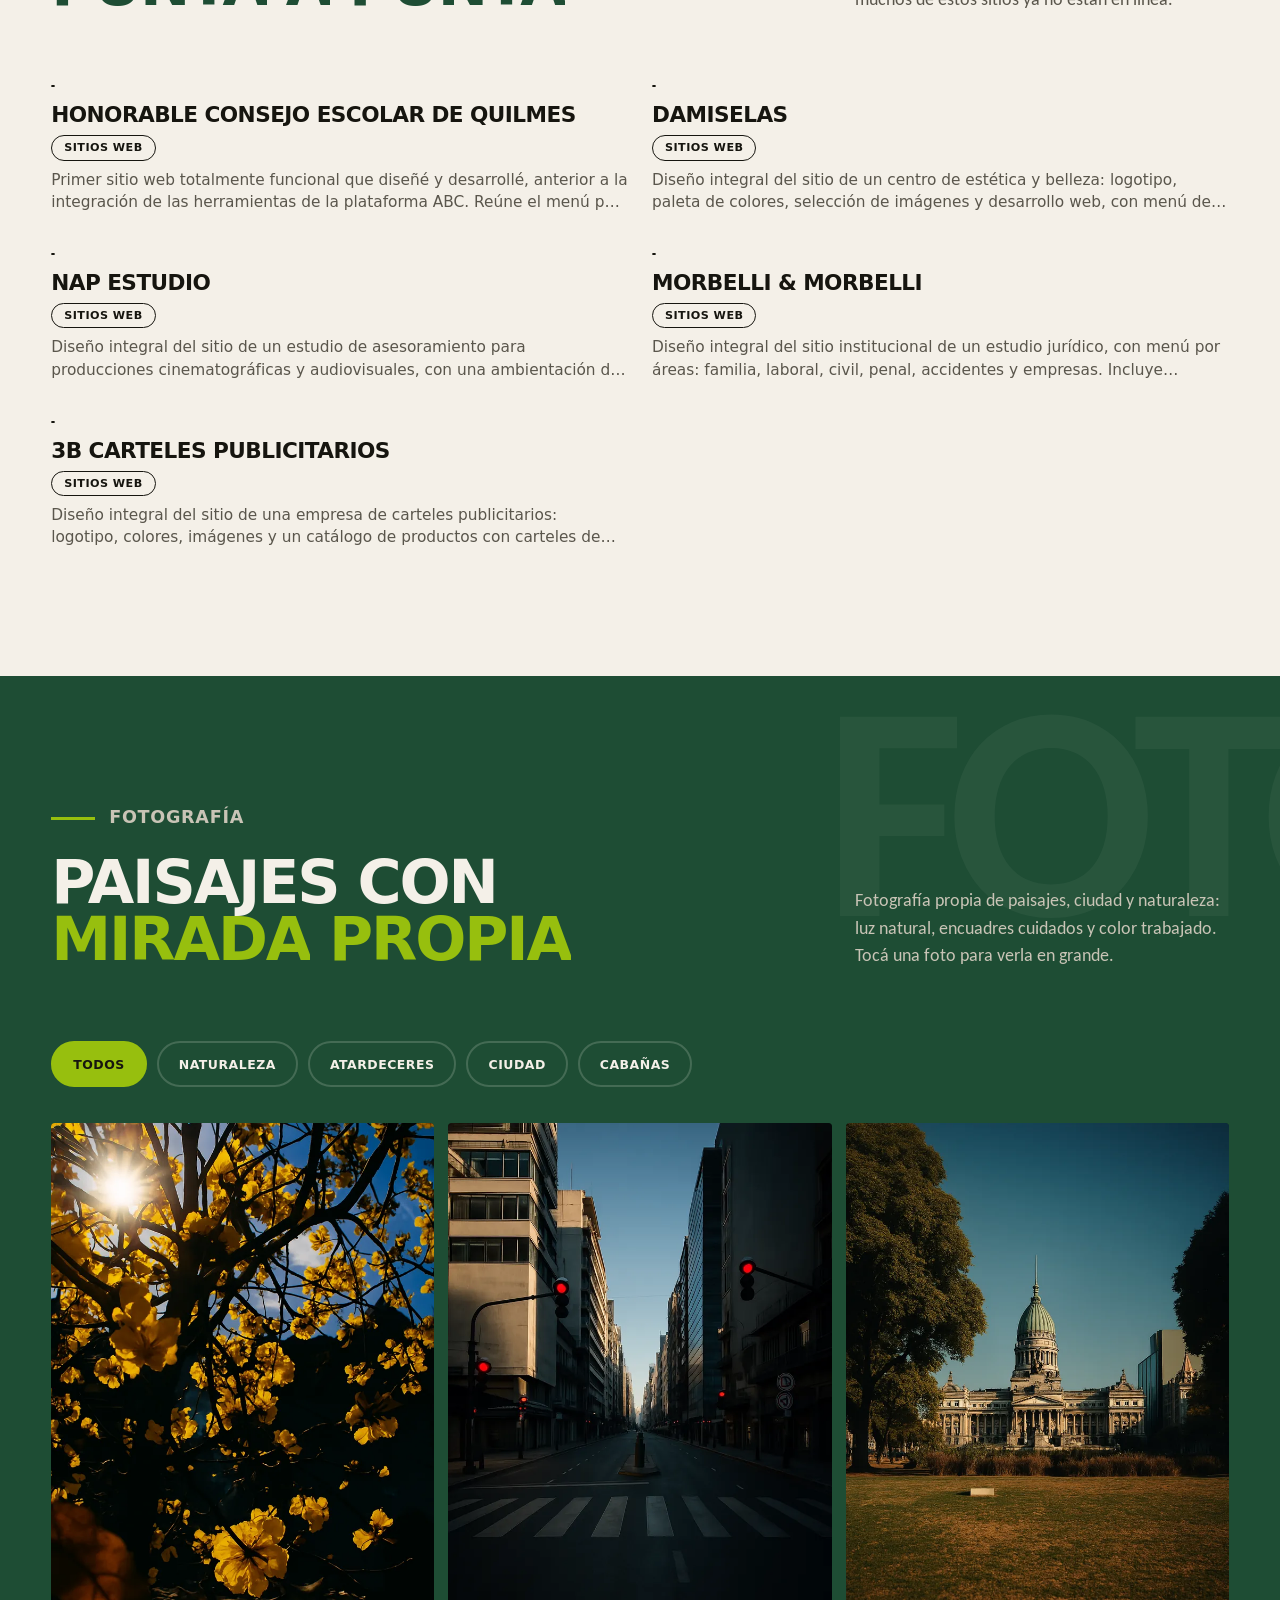
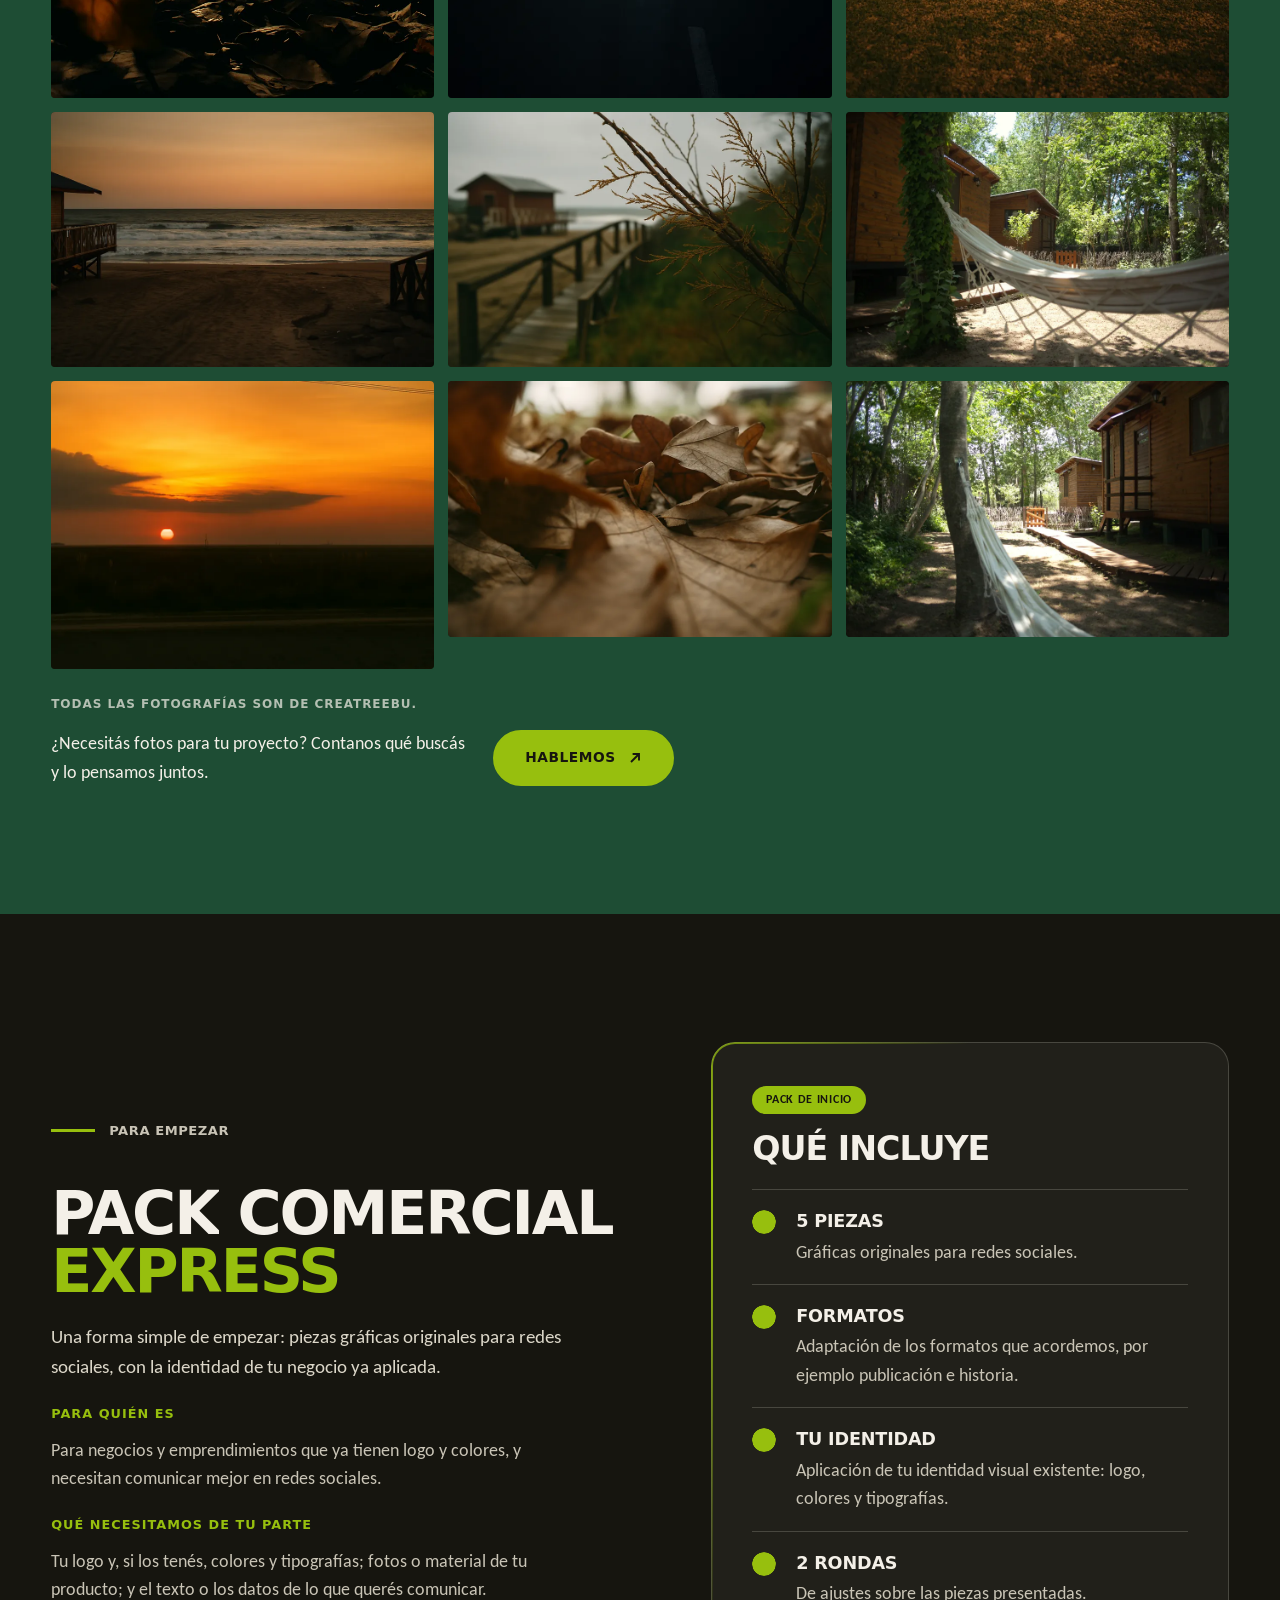
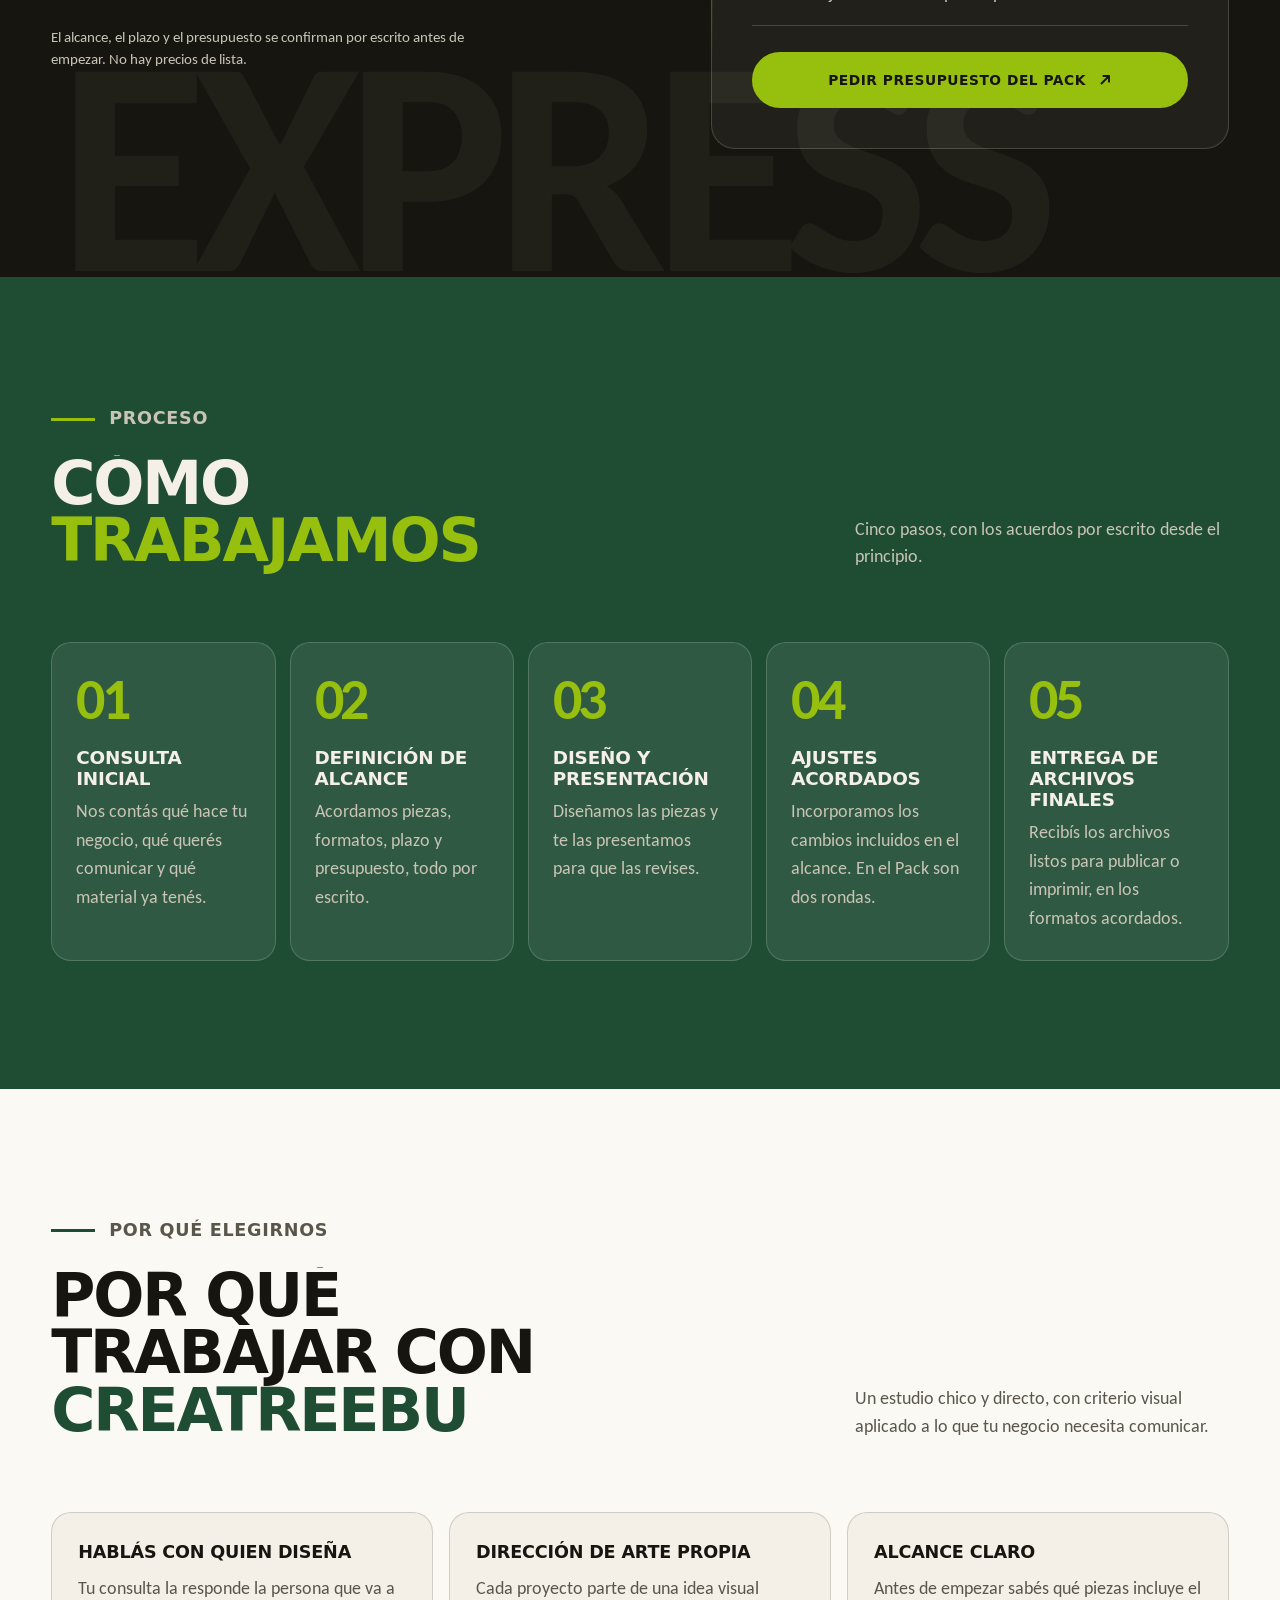
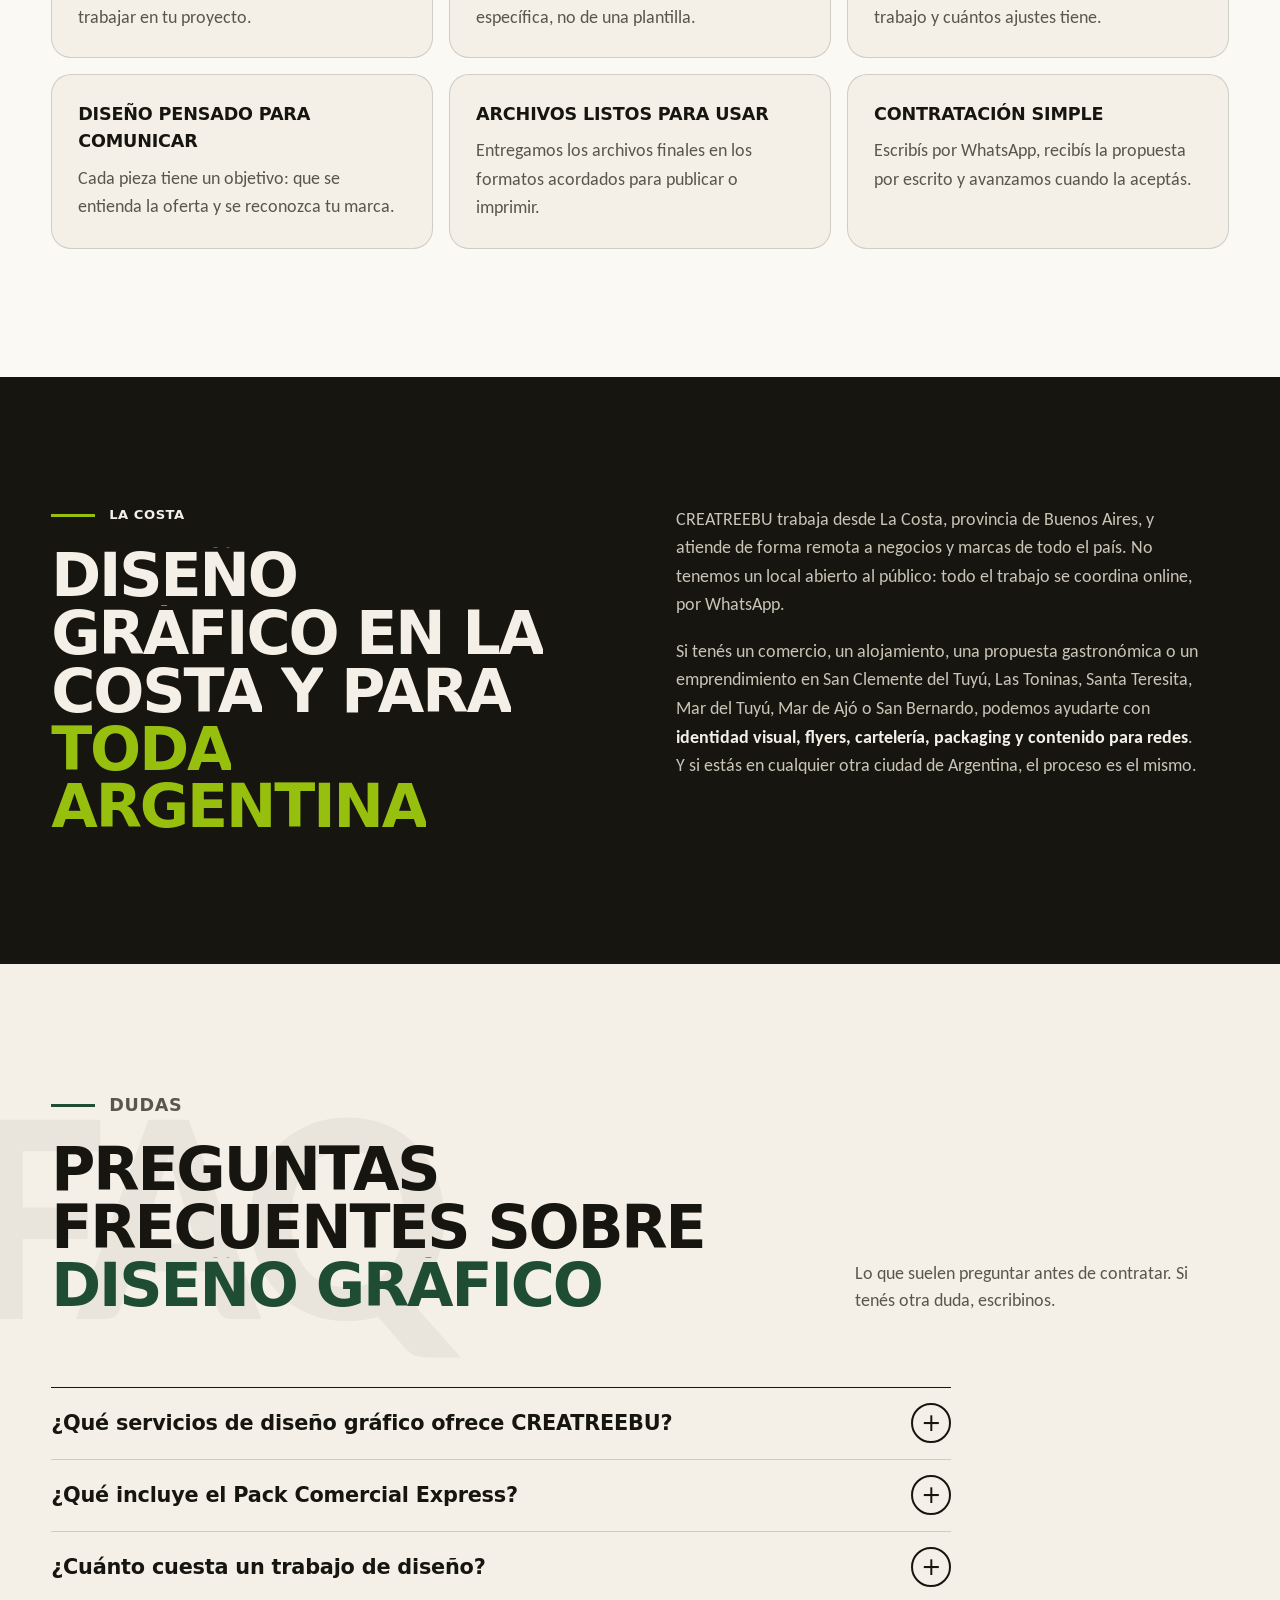
==== commit 07f17641: "Add files via upload" ====
--- a/index.html
+++ b/index.html
@@ -414,9 +414,12 @@
               <path d="M22 0 L40 0 L33 26 L28 26 Z" fill="#2d160a"/><path d="M160 0 L178 0 L172 26 L167 26 Z" fill="#2d160a"/>
             </svg>
           </div>
-          <button class="tele-pie" type="button" hidden>
+          <div class="tele-base">
+            <button class="tele-pie" type="button" hidden>
             <span class="tele-pie-n"></span><span class="tele-pie-t"></span><span class="tele-pie-f" aria-hidden="true">&#8599;</span>
           </button>
+            <button class="tele-son" type="button" hidden aria-pressed="false"><svg viewBox="0 0 24 24" width="18" height="18" aria-hidden="true" focusable="false" fill="none" stroke="currentColor" stroke-width="1.8" stroke-linecap="round" stroke-linejoin="round"><path d="M4 9.5v5h3.5L12 18.5v-13L7.5 9.5H4z" fill="currentColor" stroke="none"/><path class="son-on" d="M15.5 9a4.2 4.2 0 0 1 0 6M18 6.5a8 8 0 0 1 0 11"/><path class="son-off" d="M16 9.5l5 5M21 9.5l-5 5"/></svg></button>
+          </div>
         </div>
       </div>
     </section>
--- a/style.css
+++ b/style.css
@@ -997,7 +997,7 @@
   background: radial-gradient(closest-side, rgba(151, 191, 14, .17), rgba(151, 191, 14, 0) 74%);
 }
 @media (min-width: 1280px) {
-  .collage.tele { position: absolute; right: calc(var(--pad) - max(0px, min(150px, (100vw - var(--max)) / 2 - 24px))); top: 50%; width: min(37%, 540px); height: auto; margin: 0; transform: translateY(-50%); z-index: 2; }
+  .collage.tele { position: absolute; right: calc(var(--pad) - max(0px, min(270px, (100vw - var(--max)) / 2 - 12px))); top: 50%; width: clamp(480px, 33vw, 640px); height: auto; margin: 0; transform: translateY(-50%); z-index: 2; }
 }
 
 .tele-marco {
@@ -1010,7 +1010,7 @@
 @keyframes antena { from { transform: rotate(-1.6deg); } to { transform: rotate(1.6deg); } }
 
 .tele-caja {
-  position: relative; z-index: 2; display: grid; grid-template-columns: minmax(0, 1fr) 21%; gap: 2.2cqw; padding: 3.2cqw;
+  position: relative; z-index: 2; display: grid; grid-template-columns: minmax(0, 1fr) 19%; gap: 1.6cqw; padding: 2.2cqw;
   border-radius: 5.5cqw 5.5cqw 4cqw 4cqw;
   background:
     repeating-linear-gradient(91deg, rgba(0, 0, 0, 0) 0 .5cqw, rgba(0, 0, 0, .11) .5cqw .75cqw, rgba(255, 220, 170, .045) .75cqw 1.5cqw, rgba(0, 0, 0, 0) 1.5cqw 2.3cqw),
@@ -1018,7 +1018,7 @@
   box-shadow: inset 0 .5cqw .9cqw rgba(255, 224, 180, .3), inset 0 -1.2cqw 2cqw rgba(0, 0, 0, .55), inset 0 0 0 .3cqw rgba(0, 0, 0, .5);
 }
 .tele-bisel {
-  padding: 2cqw; background: #0a0a09; border-radius: 6.5cqw / 7.5cqw;
+  padding: 1.3cqw; background: #0a0a09; border-radius: 6cqw / 7cqw;
   box-shadow: inset 0 0 0 .35cqw #1d1c18, inset 0 .5cqw 1.1cqw rgba(255, 255, 255, .09), 0 0 0 .5cqw rgba(0, 0, 0, .55), 0 0 5cqw rgba(160, 200, 255, .1);
 }
 .tele-pantalla {
@@ -1116,3 +1116,17 @@
 @media (prefers-reduced-motion: reduce) {
   .tele-antenas, .tele-barra, .tele-rayas, .tele-canal.on, .tele-marco { animation: none !important; }
 }
+
+/* sonido de la tele: botón chico junto al nombre del trabajo */
+.tele-base { display: flex; align-items: center; justify-content: center; gap: 10px; margin: 18px auto 0; }
+.tele-base .tele-pie { margin: 0; }
+.tele-son {
+  display: grid; place-items: center; flex: none; width: 40px; height: 40px; padding: 0; border-radius: 50%; cursor: pointer;
+  border: 1px solid var(--linea-osc); background: rgba(22, 21, 15, .55); color: var(--marfil); transition: color .2s, border-color .2s;
+}
+.tele-son[hidden] { display: none; }
+.tele-son:hover, .tele-son:focus-visible { color: var(--lima); border-color: var(--lima); }
+.tele-son[aria-pressed="true"] { color: var(--lima); border-color: rgba(151, 191, 14, .6); }
+.tele-son .son-on { display: none; }
+.tele-son[aria-pressed="true"] .son-on { display: inline; }
+.tele-son[aria-pressed="true"] .son-off { display: none; }
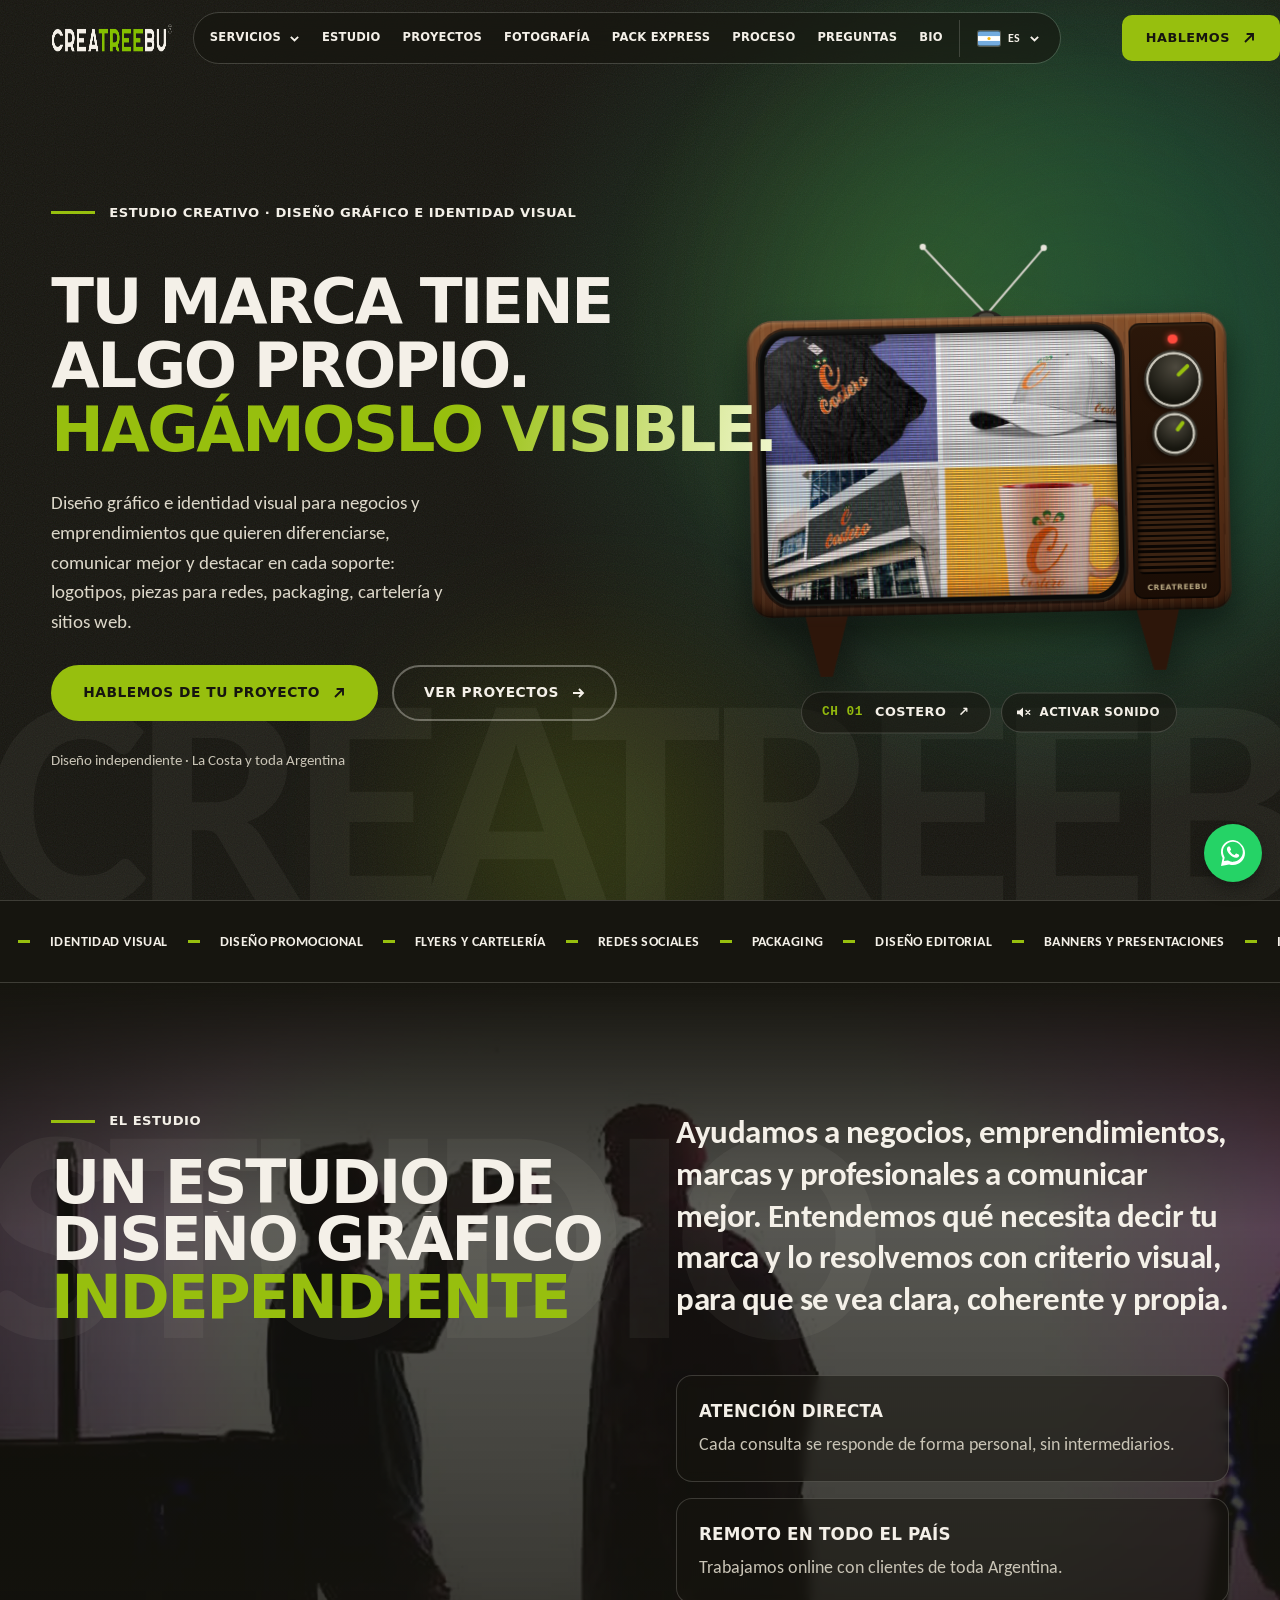
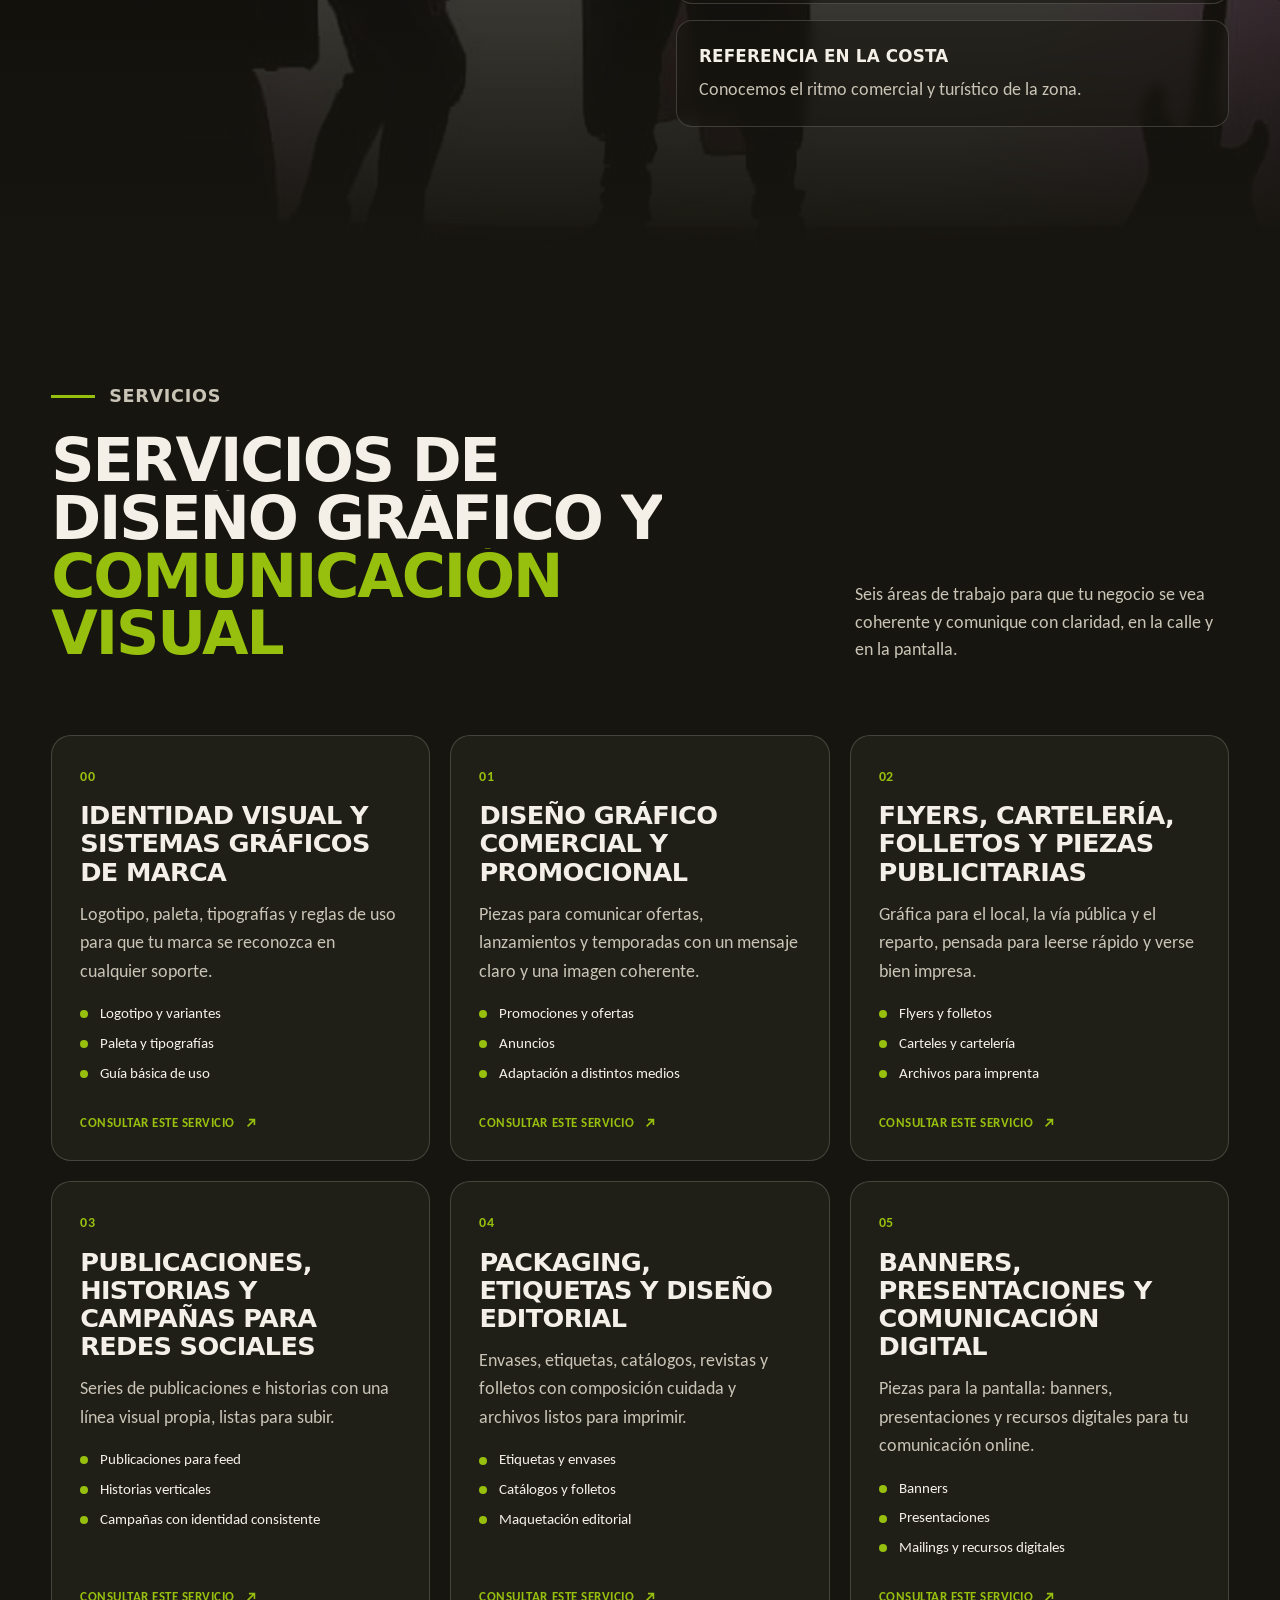
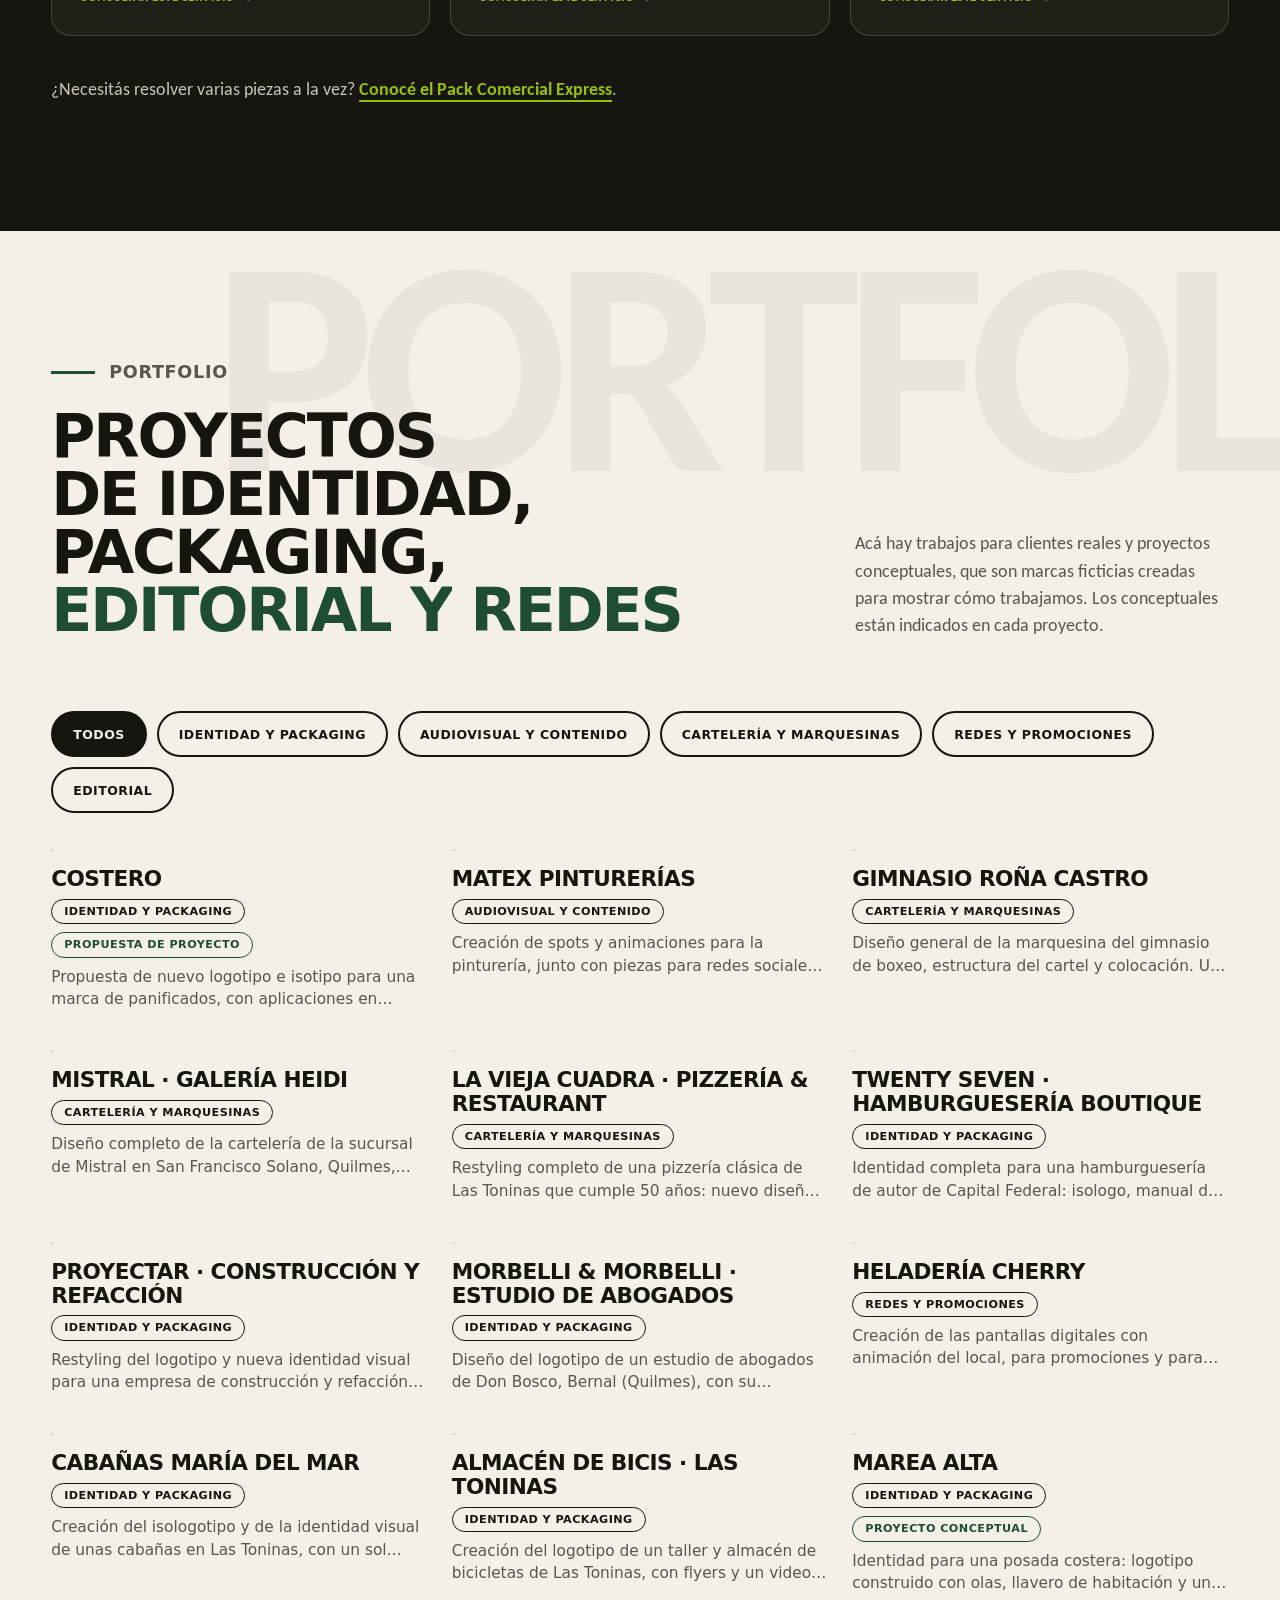
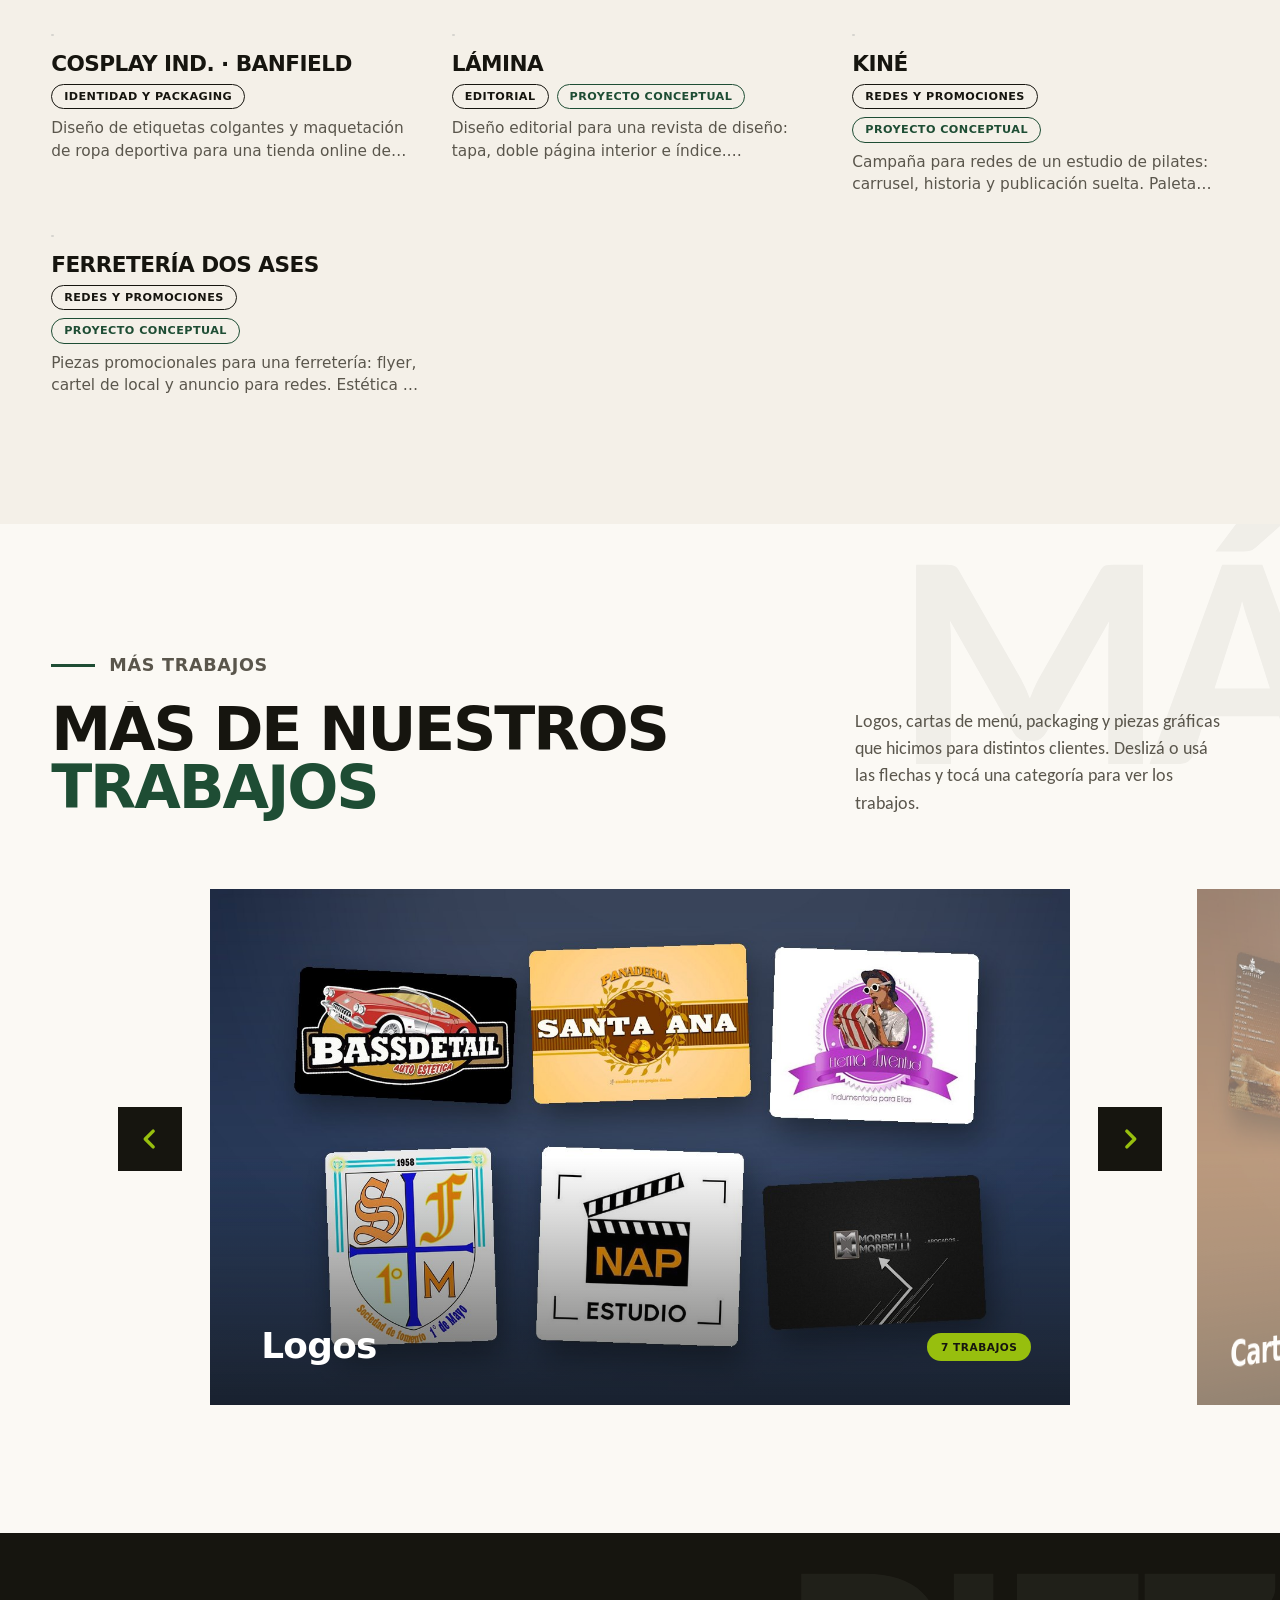
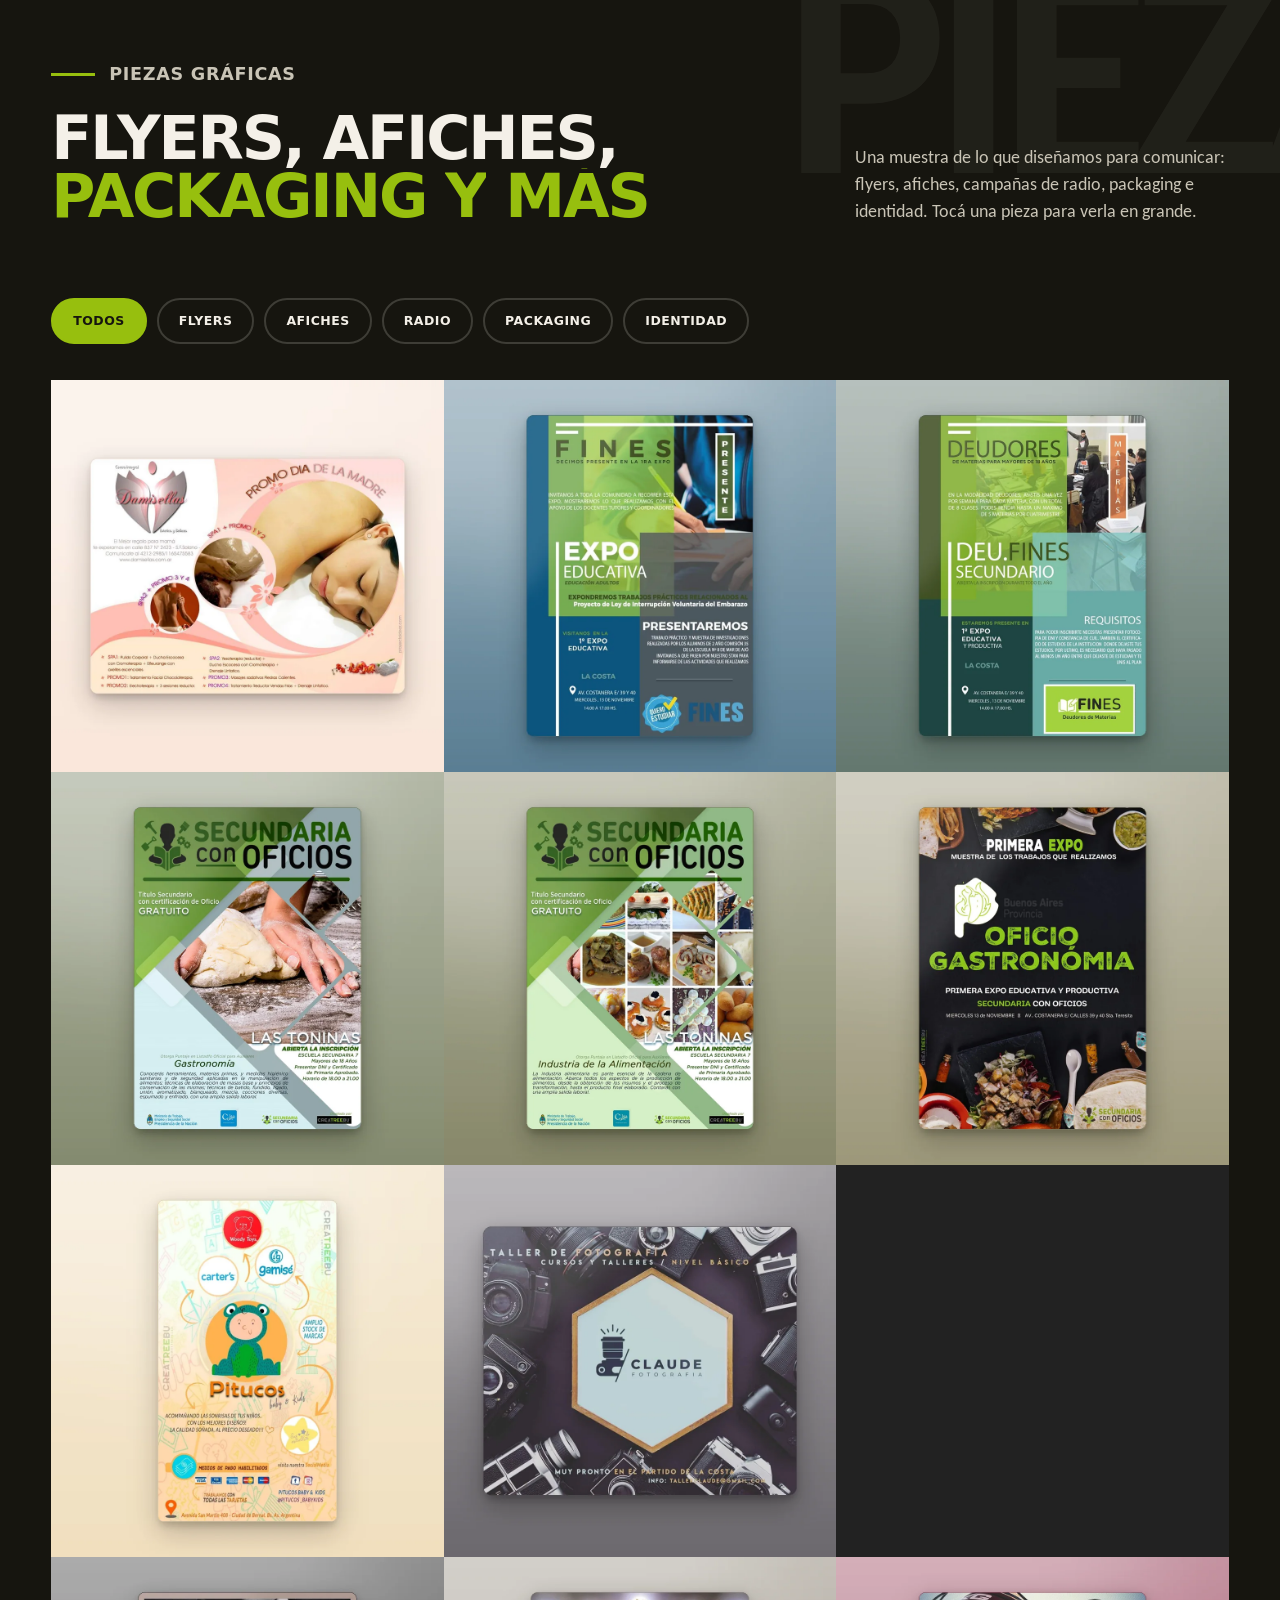
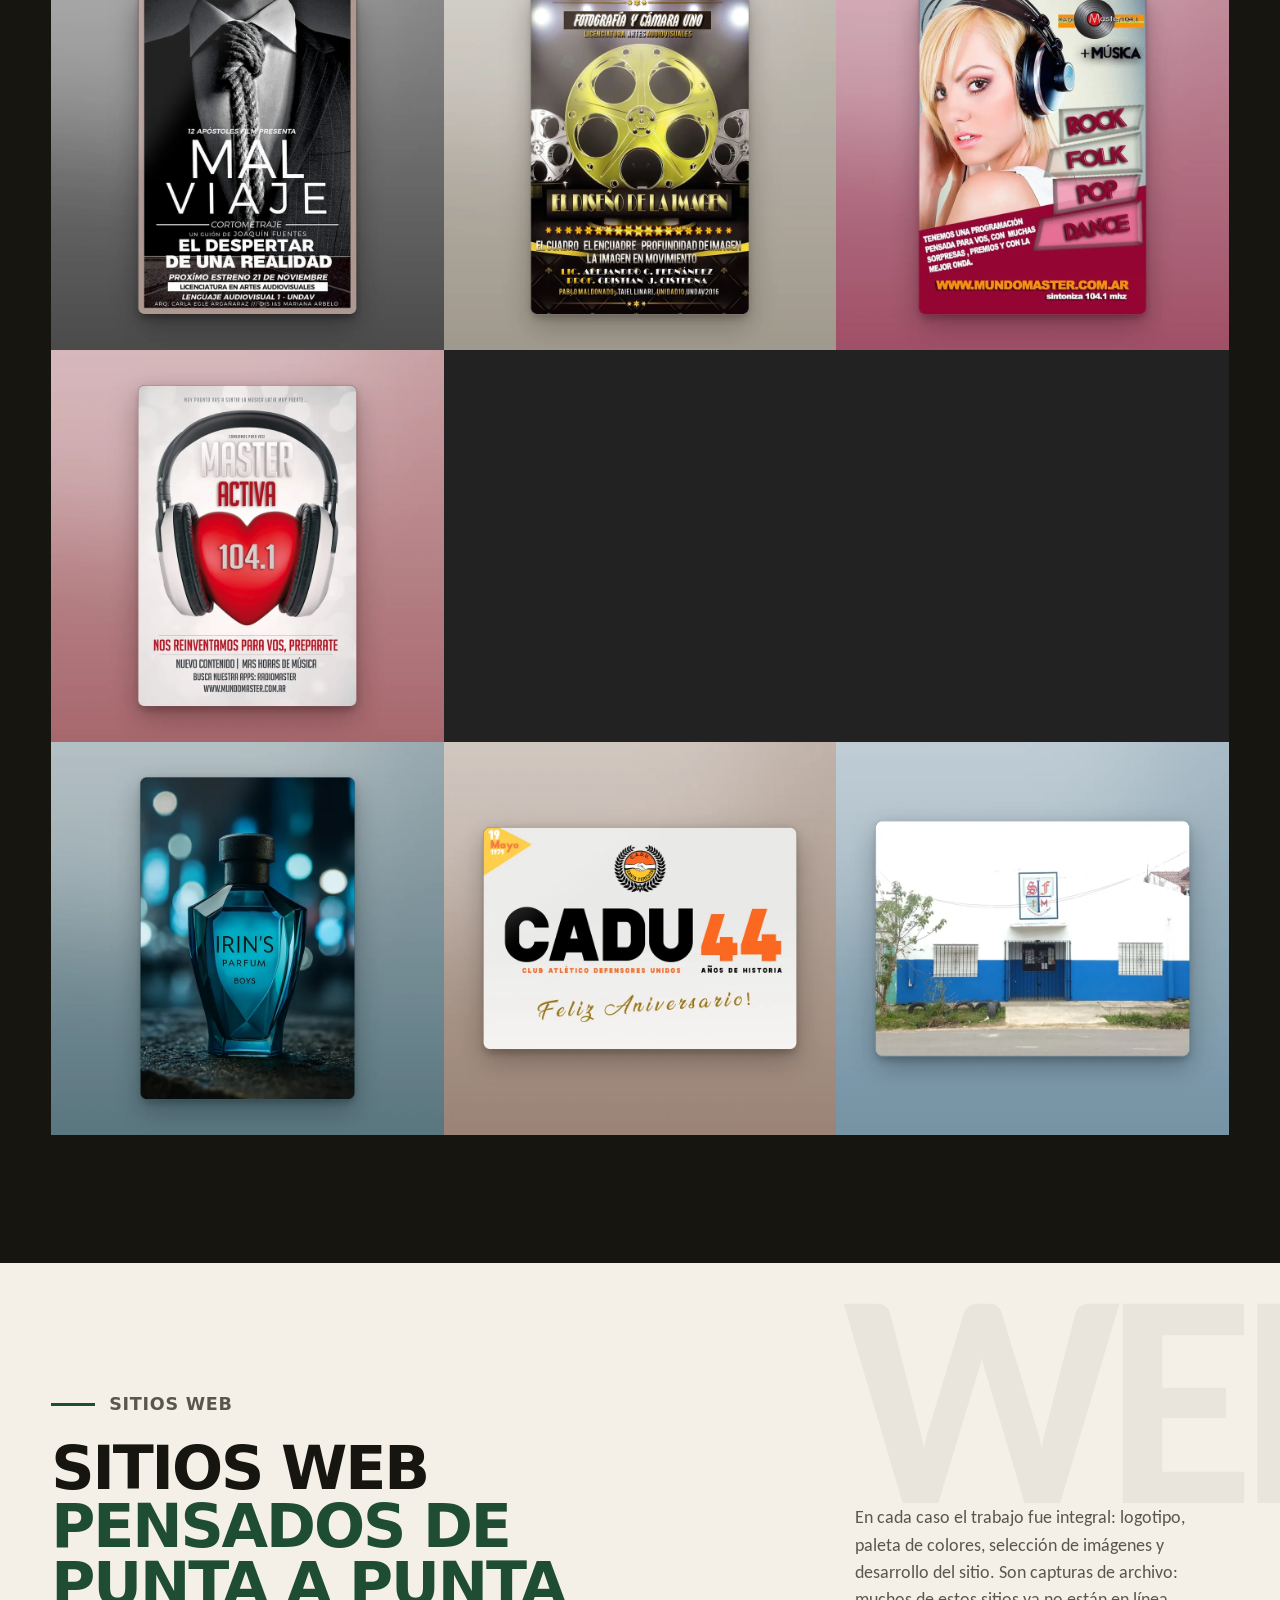
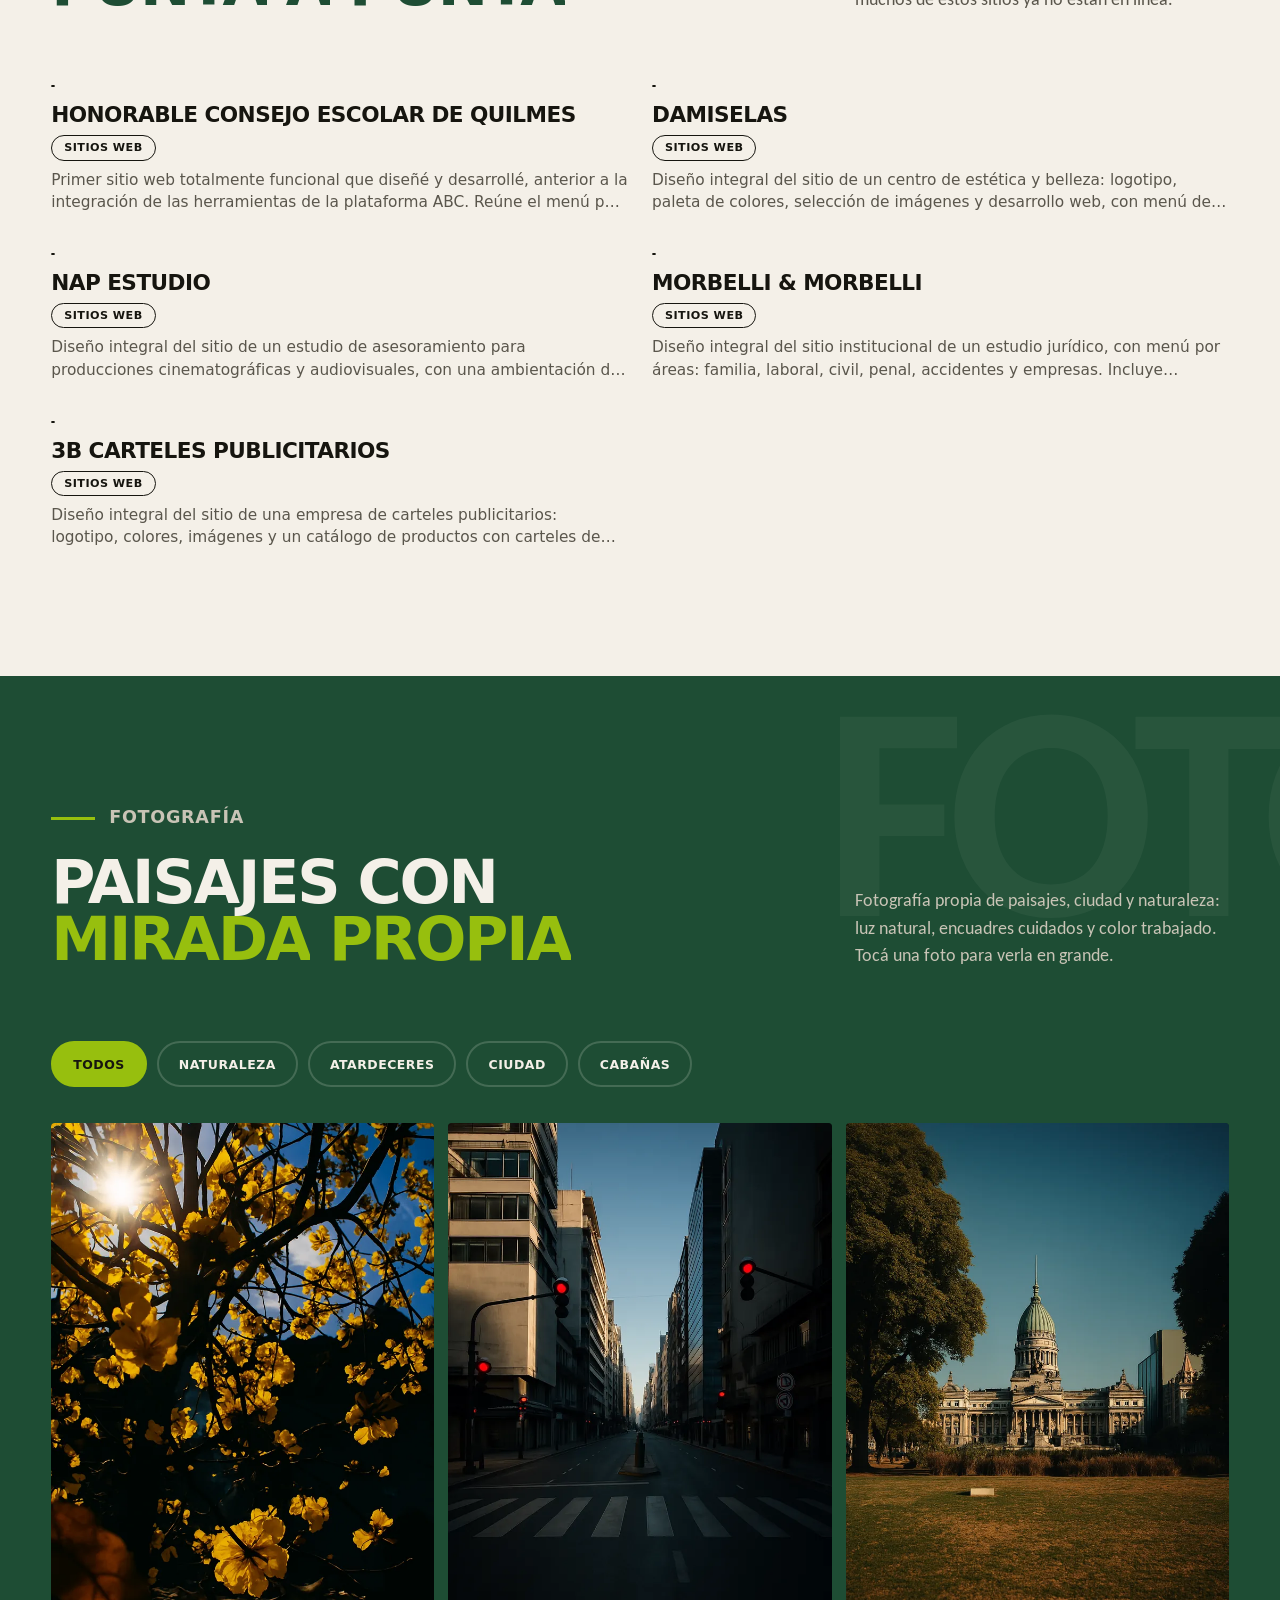
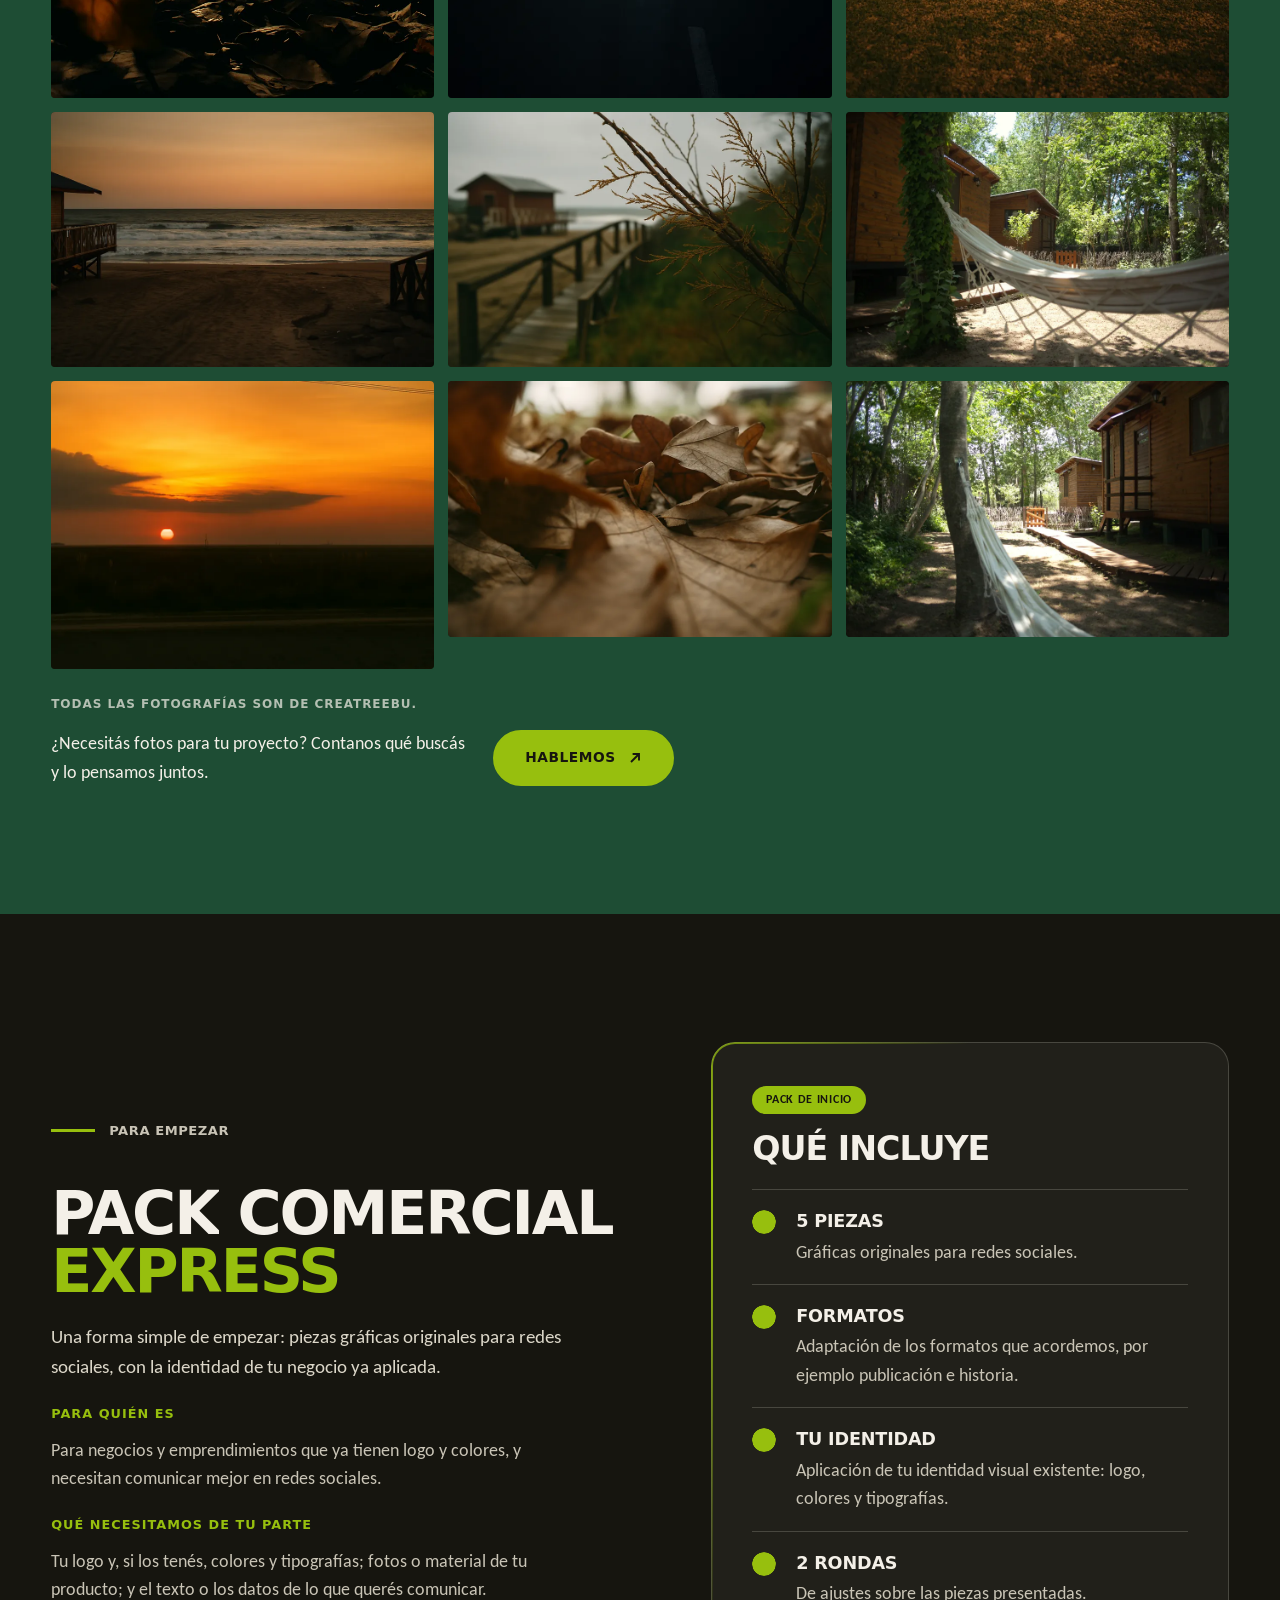
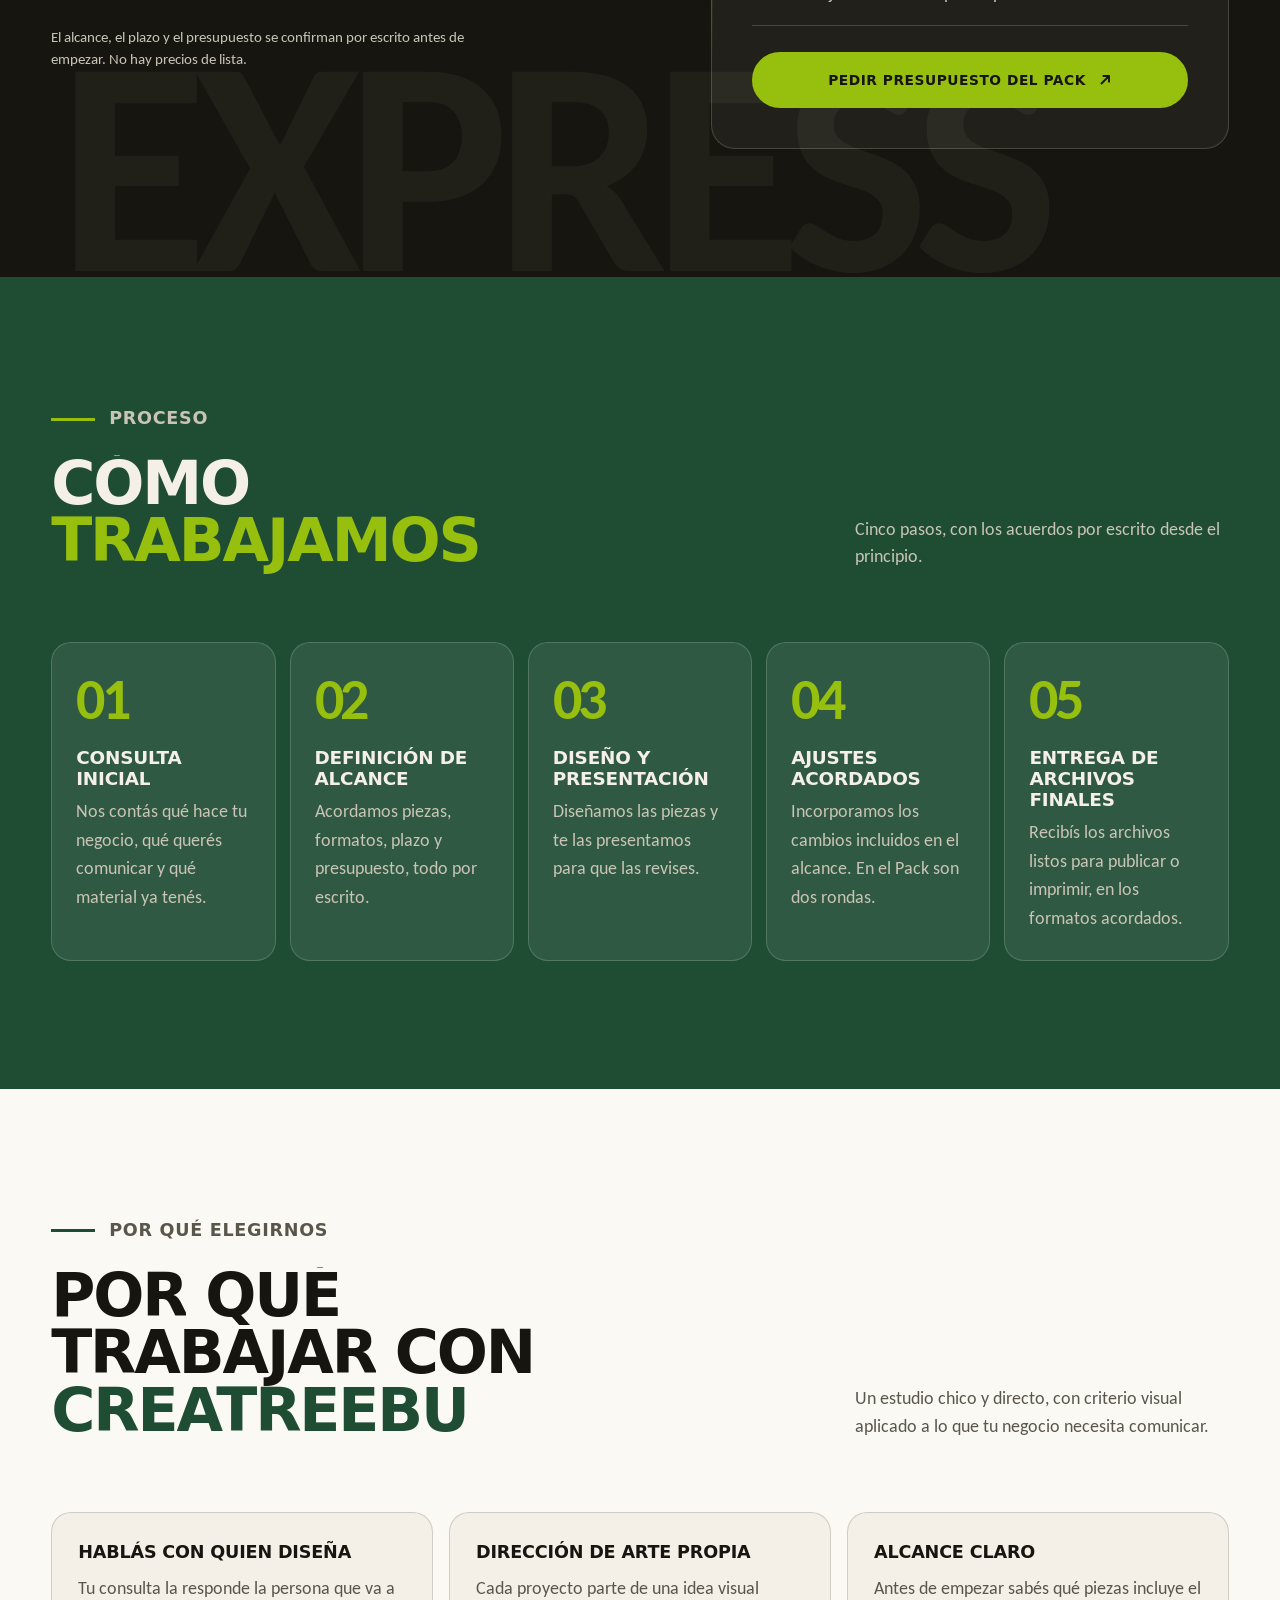
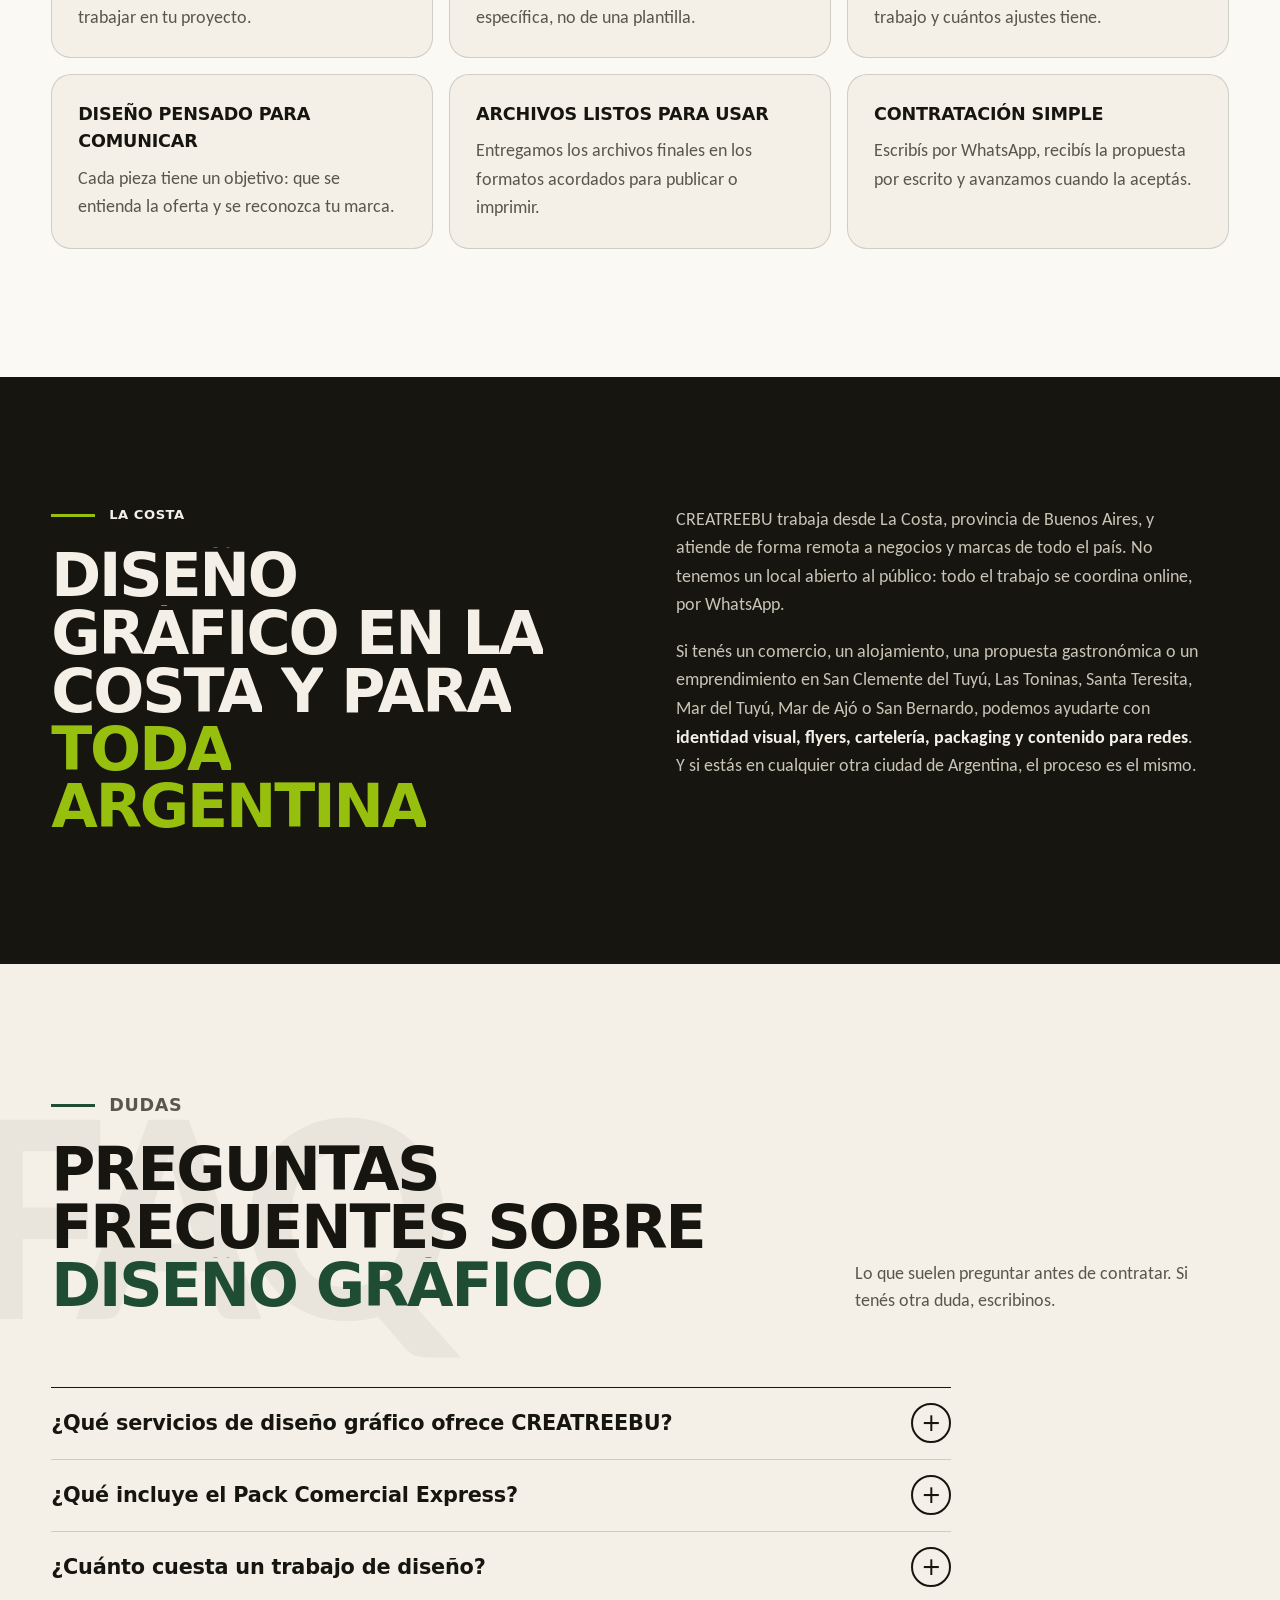
==== commit a5ad79fc: "Add files via upload" ====
--- a/index.html
+++ b/index.html
@@ -418,7 +418,7 @@
             <button class="tele-pie" type="button" hidden>
             <span class="tele-pie-n"></span><span class="tele-pie-t"></span><span class="tele-pie-f" aria-hidden="true">&#8599;</span>
           </button>
-            <button class="tele-son" type="button" hidden aria-pressed="false"><svg viewBox="0 0 24 24" width="18" height="18" aria-hidden="true" focusable="false" fill="none" stroke="currentColor" stroke-width="1.8" stroke-linecap="round" stroke-linejoin="round"><path d="M4 9.5v5h3.5L12 18.5v-13L7.5 9.5H4z" fill="currentColor" stroke="none"/><path class="son-on" d="M15.5 9a4.2 4.2 0 0 1 0 6M18 6.5a8 8 0 0 1 0 11"/><path class="son-off" d="M16 9.5l5 5M21 9.5l-5 5"/></svg></button>
+            <button class="tele-son" type="button" hidden aria-pressed="false"><svg viewBox="0 0 24 24" width="18" height="18" aria-hidden="true" focusable="false" fill="none" stroke="currentColor" stroke-width="1.8" stroke-linecap="round" stroke-linejoin="round"><path d="M4 9.5v5h3.5L12 18.5v-13L7.5 9.5H4z" fill="currentColor" stroke="none"/><path class="son-on" d="M15.5 9a4.2 4.2 0 0 1 0 6M18 6.5a8 8 0 0 1 0 11"/><path class="son-off" d="M16 9.5l5 5M21 9.5l-5 5"/></svg><span class="tele-son-t"></span></button>
           </div>
         </div>
       </div>
--- a/style.css
+++ b/style.css
@@ -1130,3 +1130,6 @@
 .tele-son .son-on { display: none; }
 .tele-son[aria-pressed="true"] .son-on { display: inline; }
 .tele-son[aria-pressed="true"] .son-off { display: none; }
+.tele-son { width: auto; height: 40px; gap: 8px; padding: 0 16px 0 12px; border-radius: 999px; display: inline-flex; align-items: center; }
+.tele-son-t { font-size: .74rem; font-weight: 800; letter-spacing: .04em; text-transform: uppercase; white-space: nowrap; }
+@media (max-width: 420px) { .tele-son-t { display: none; } .tele-son { width: 40px; padding: 0; justify-content: center; } }
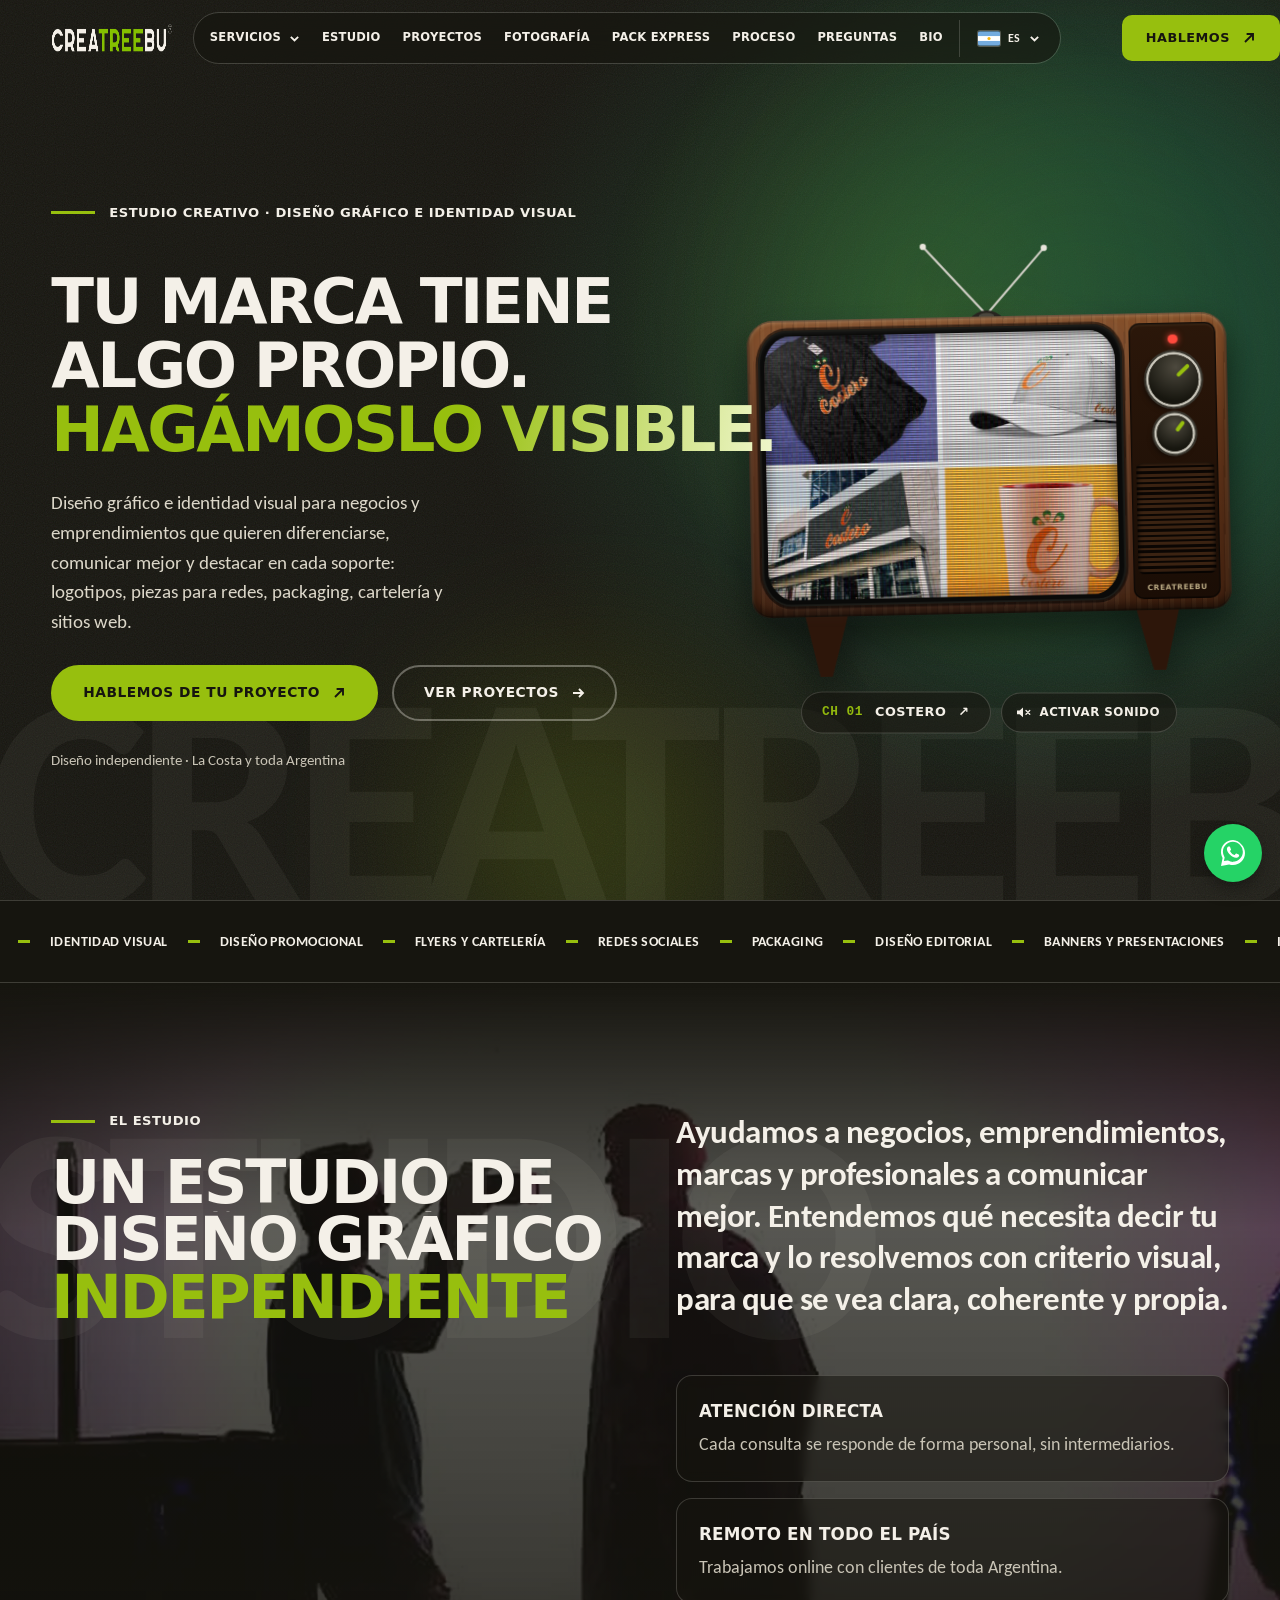
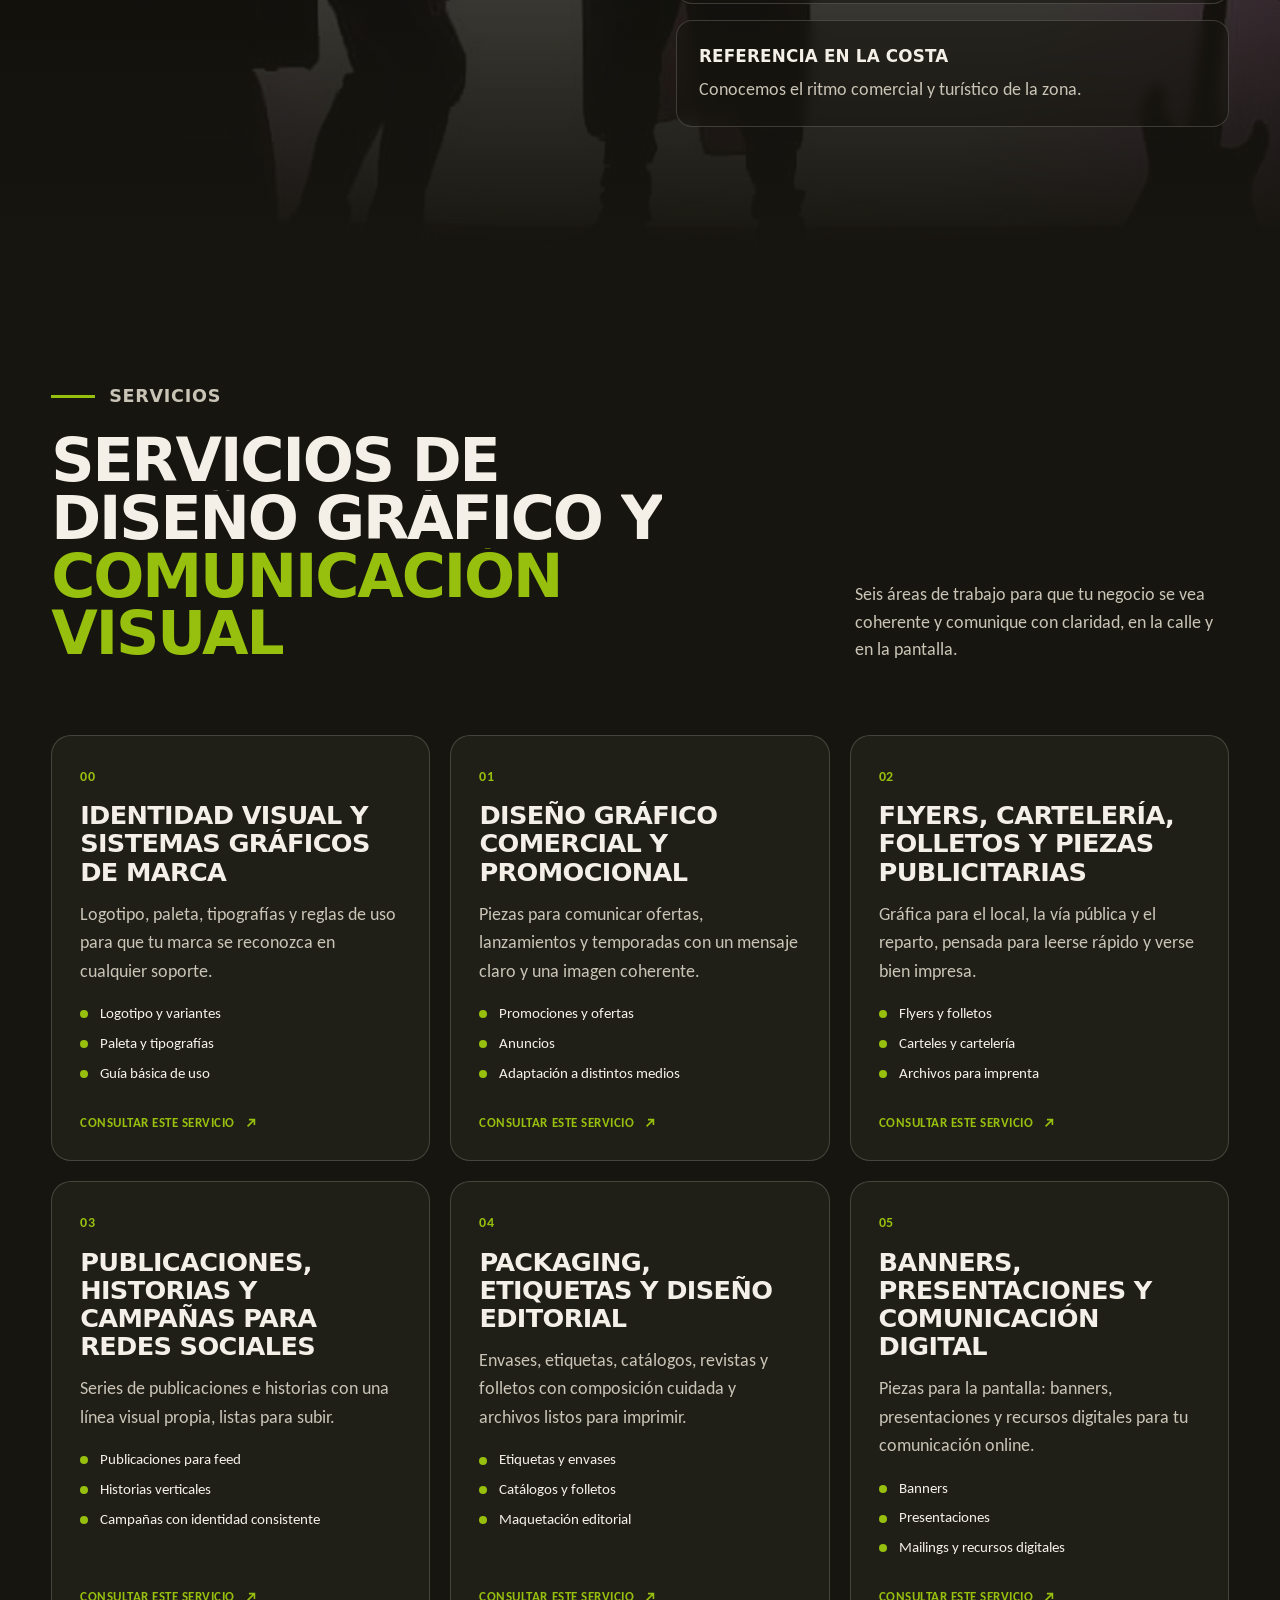
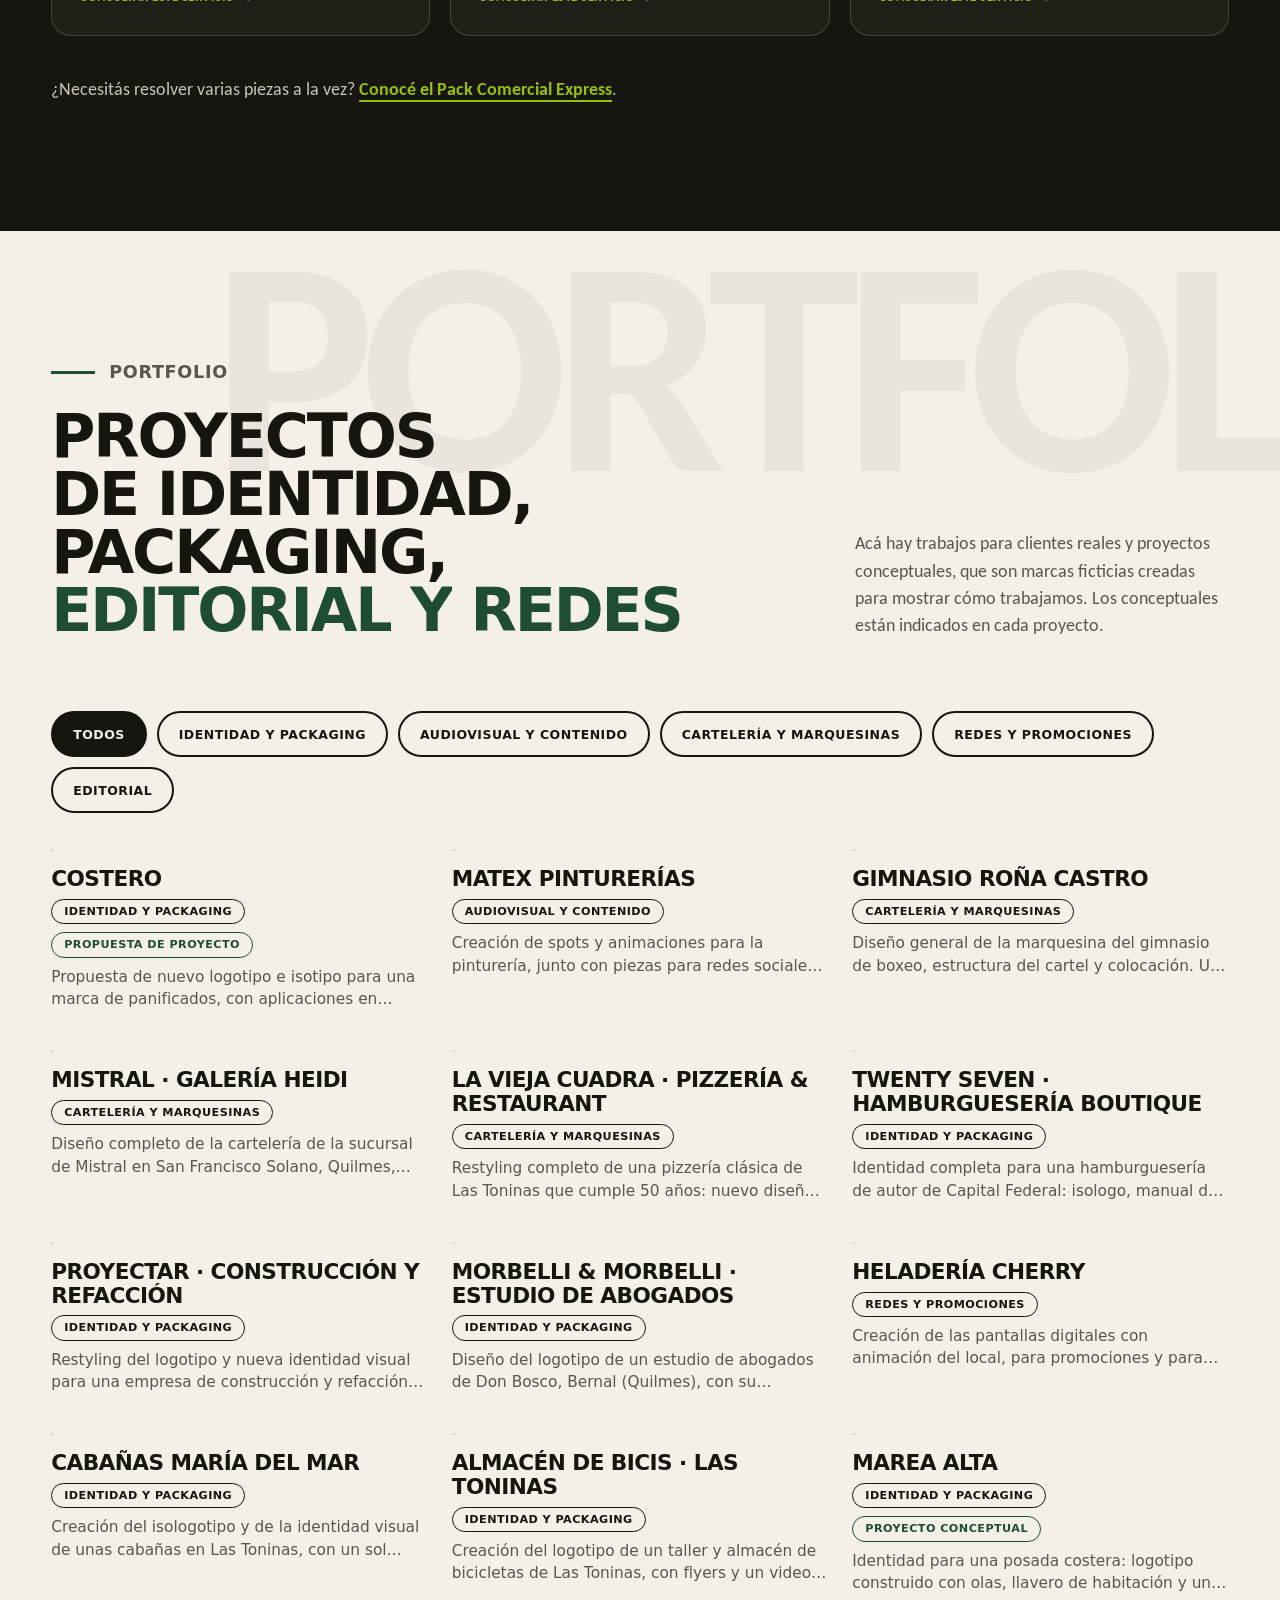
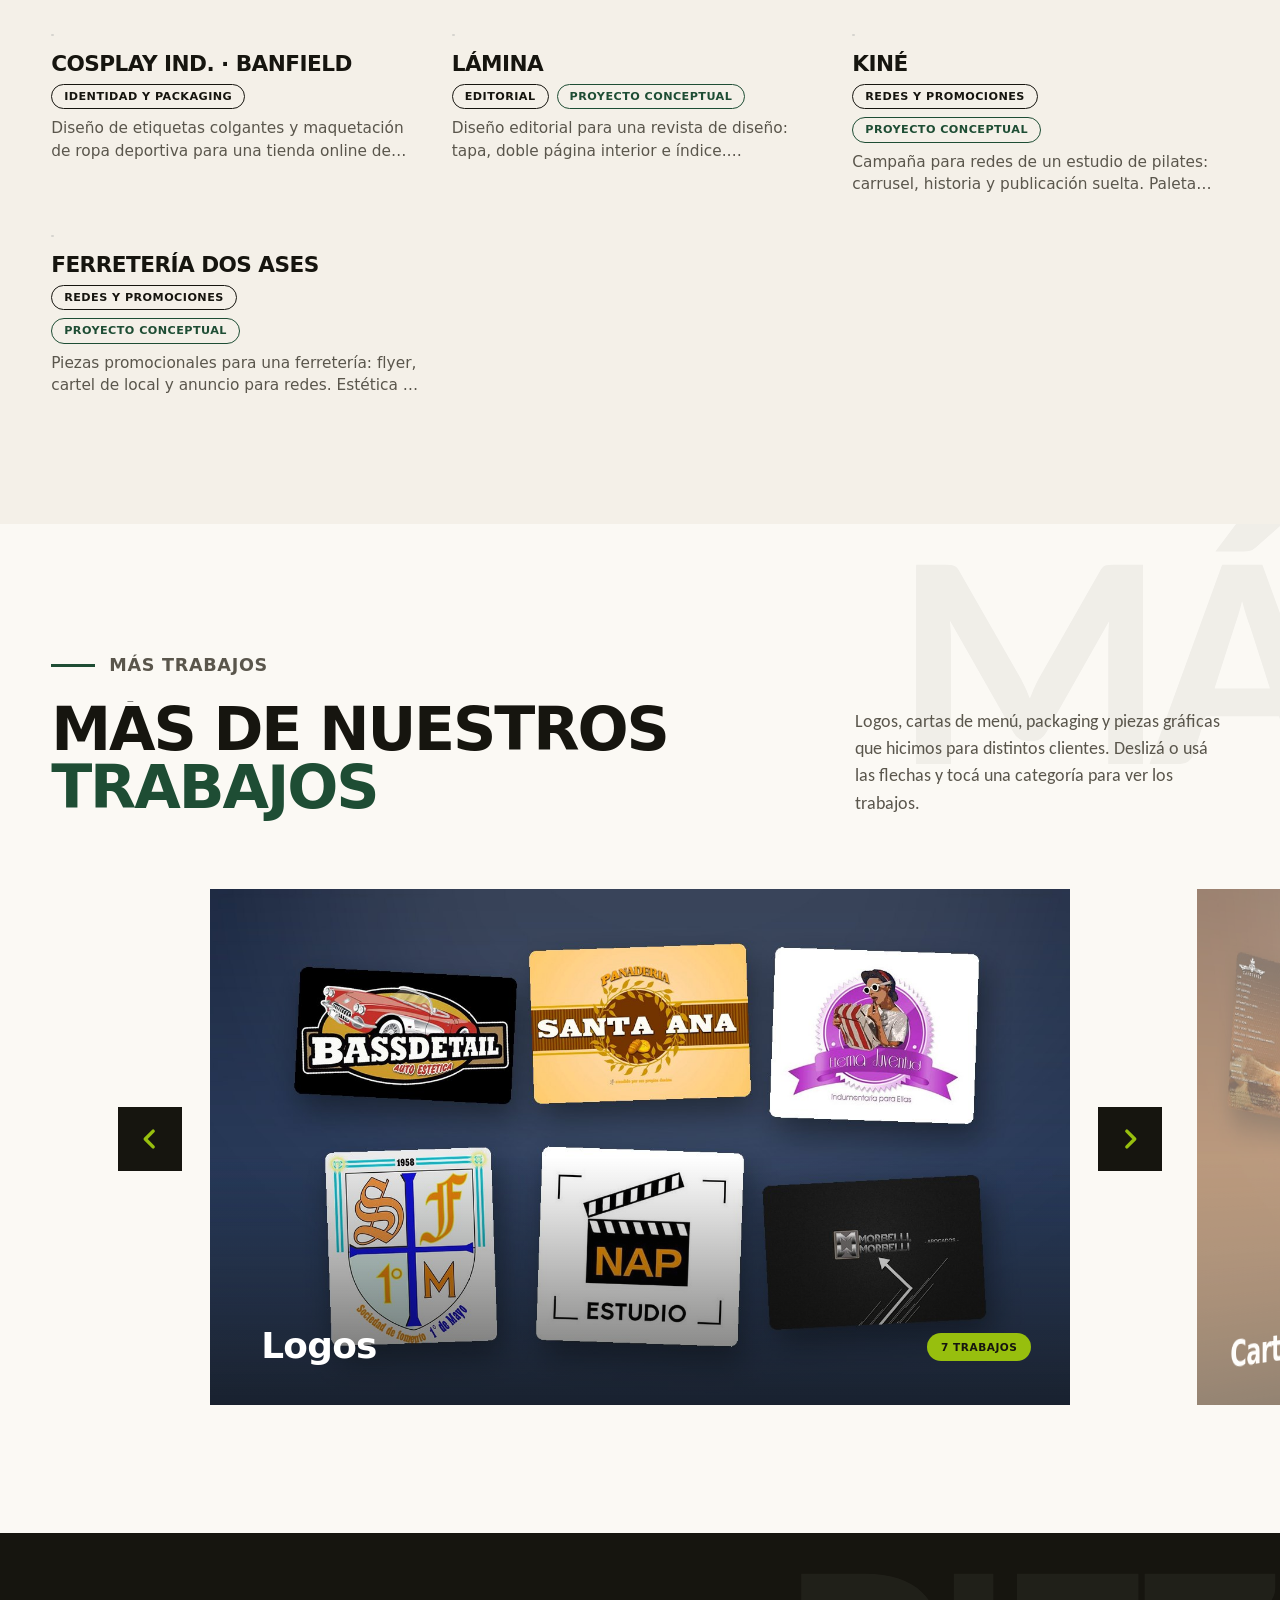
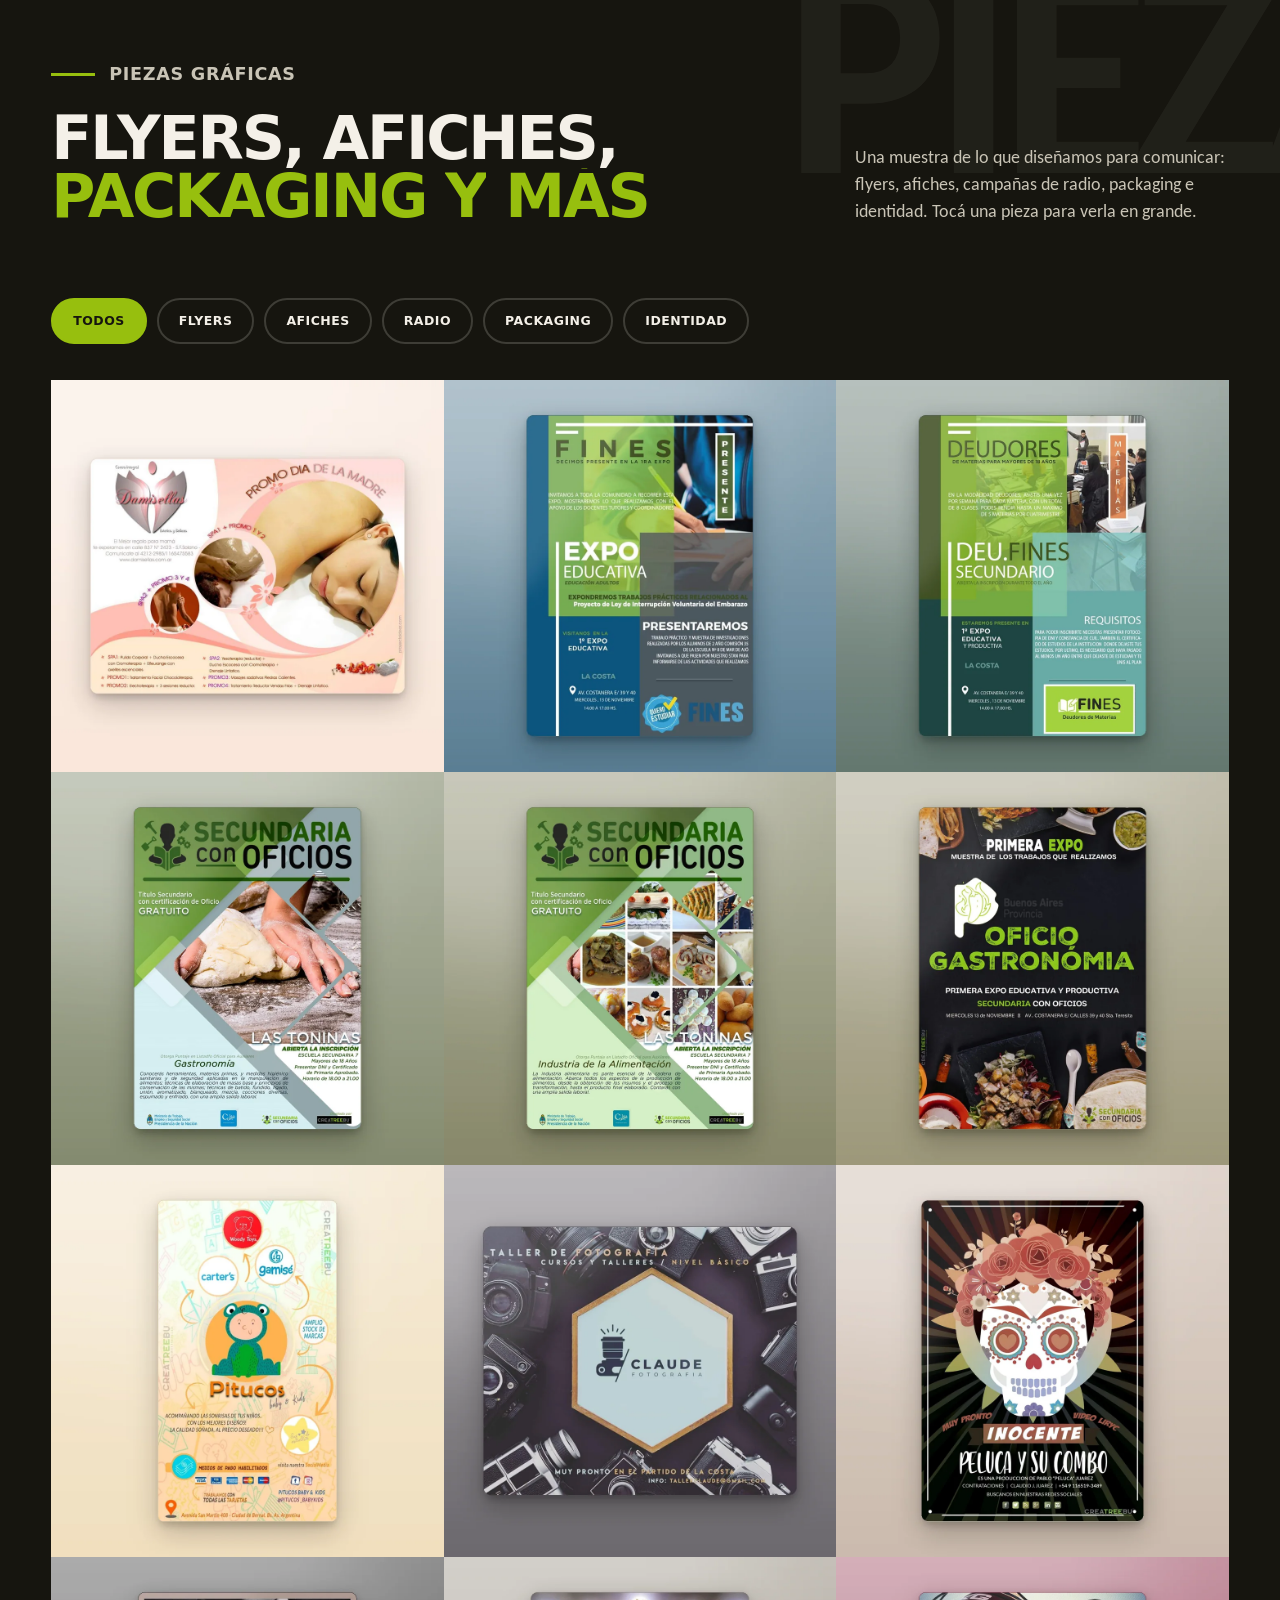
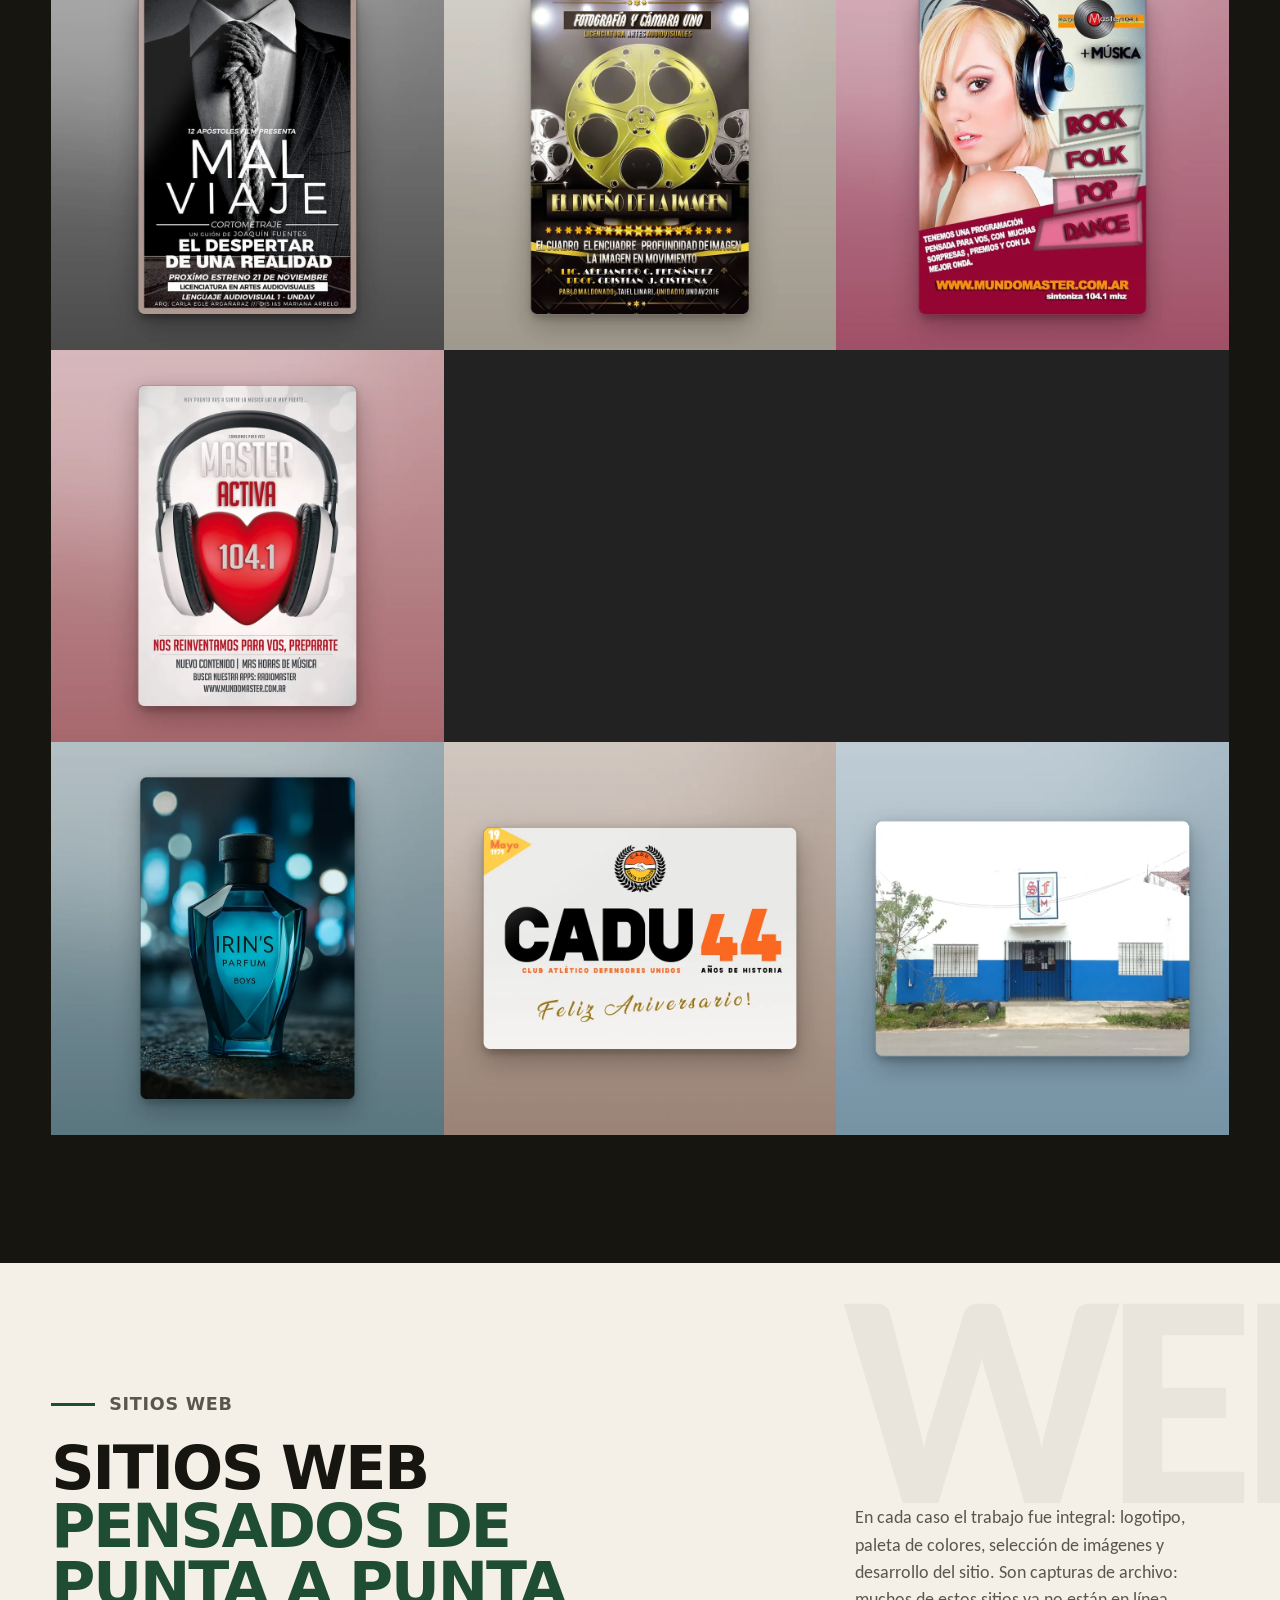
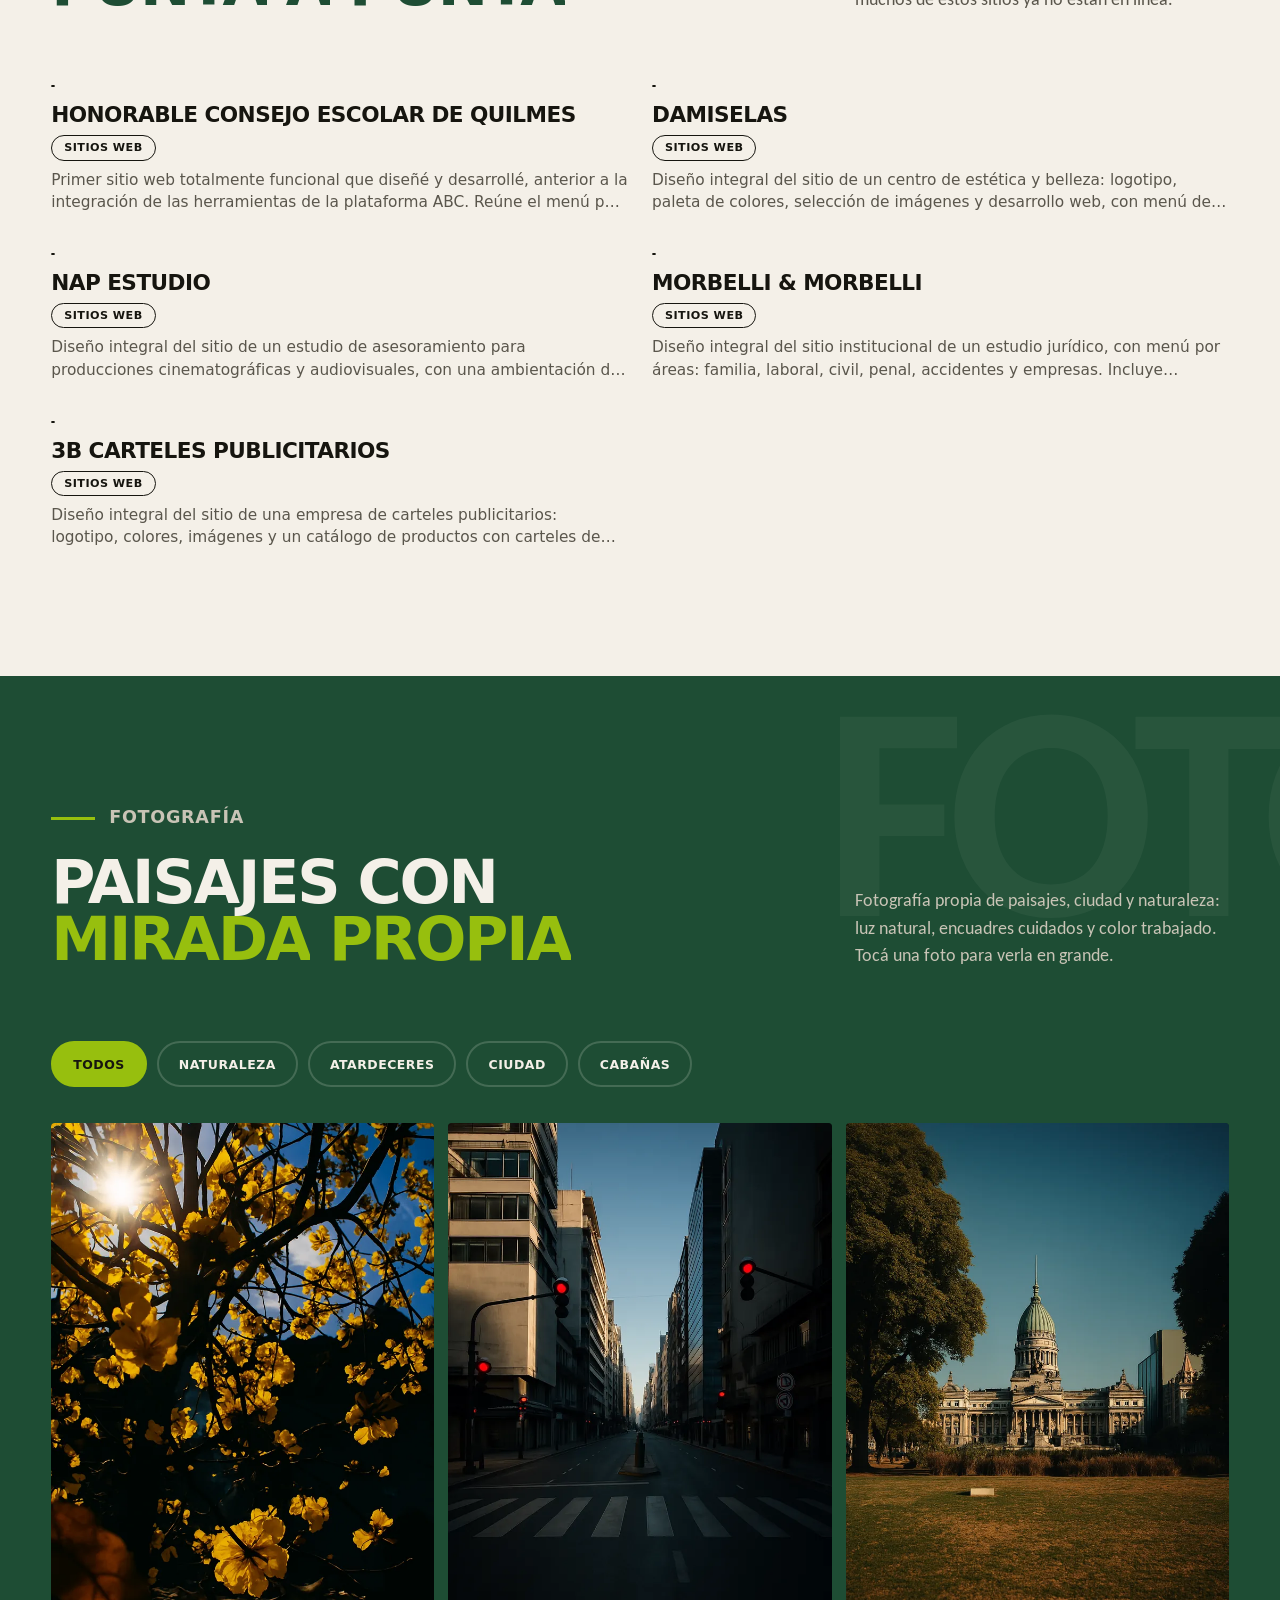
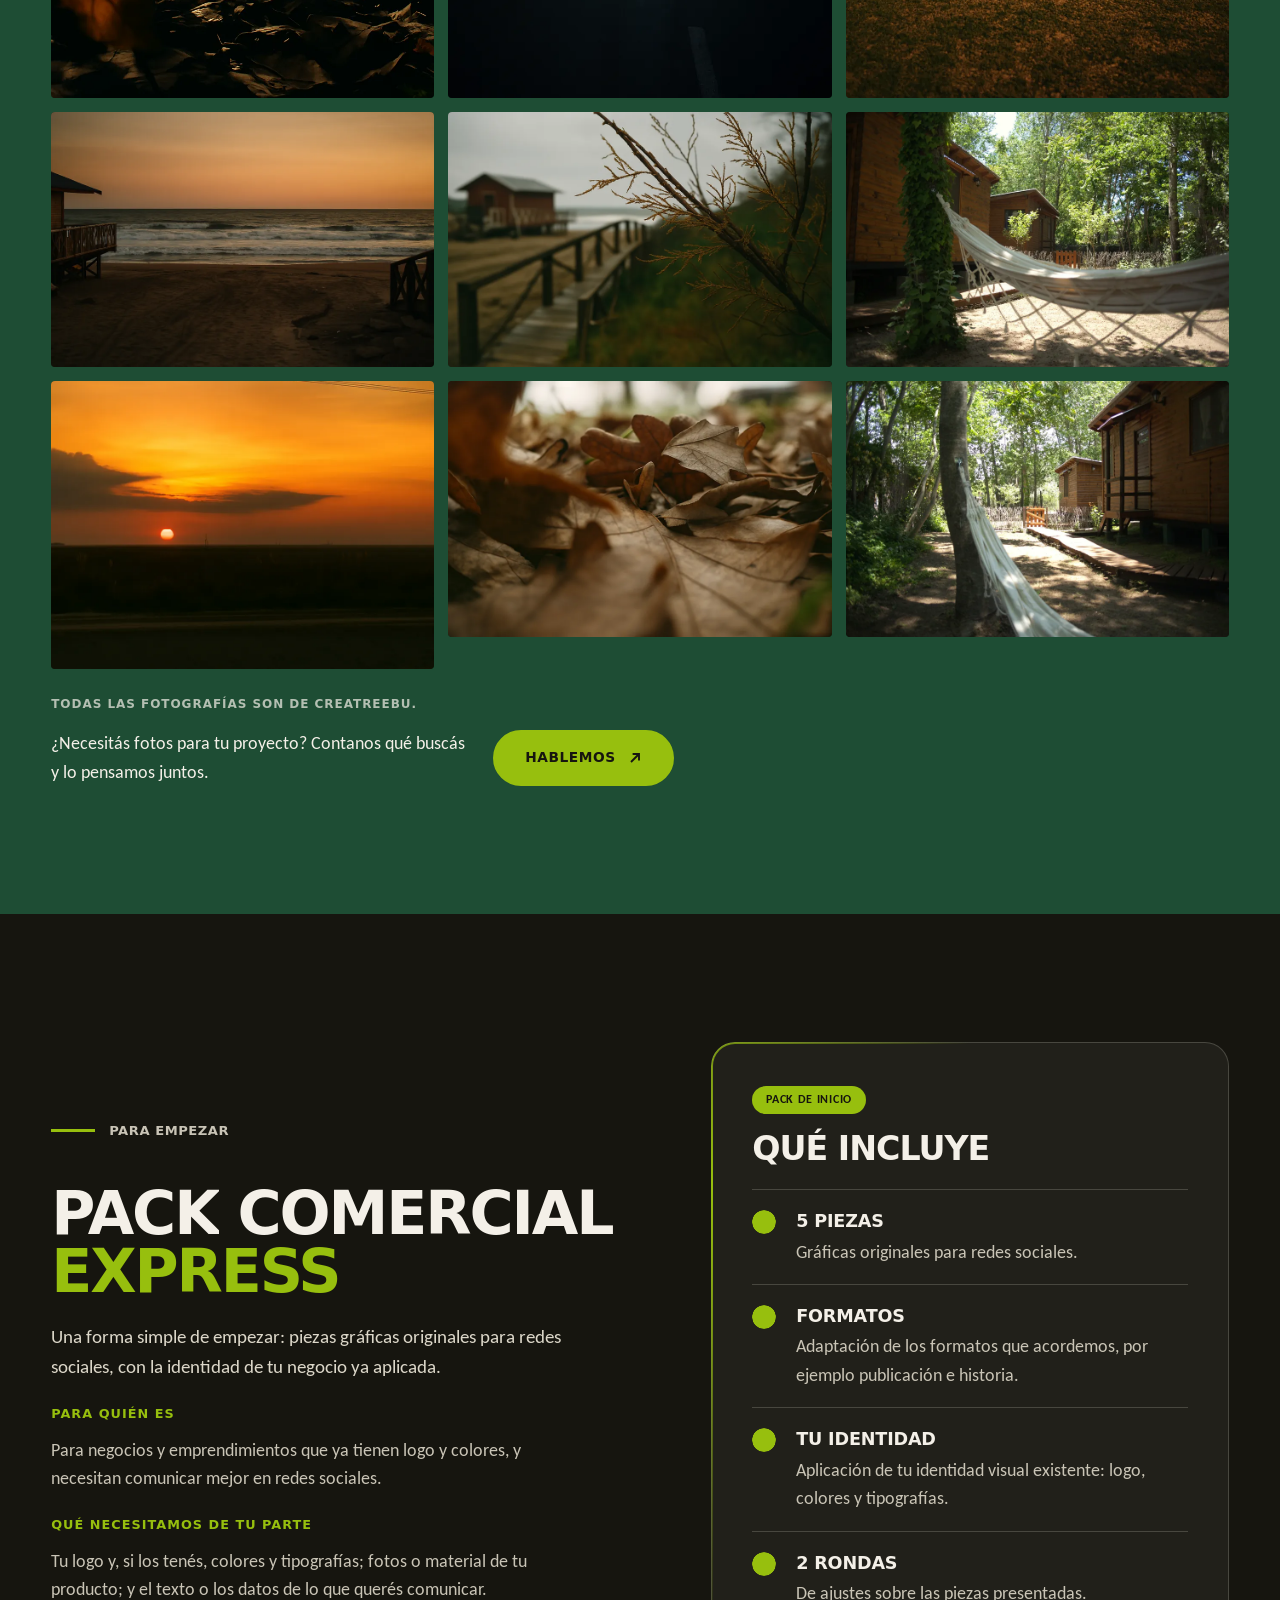
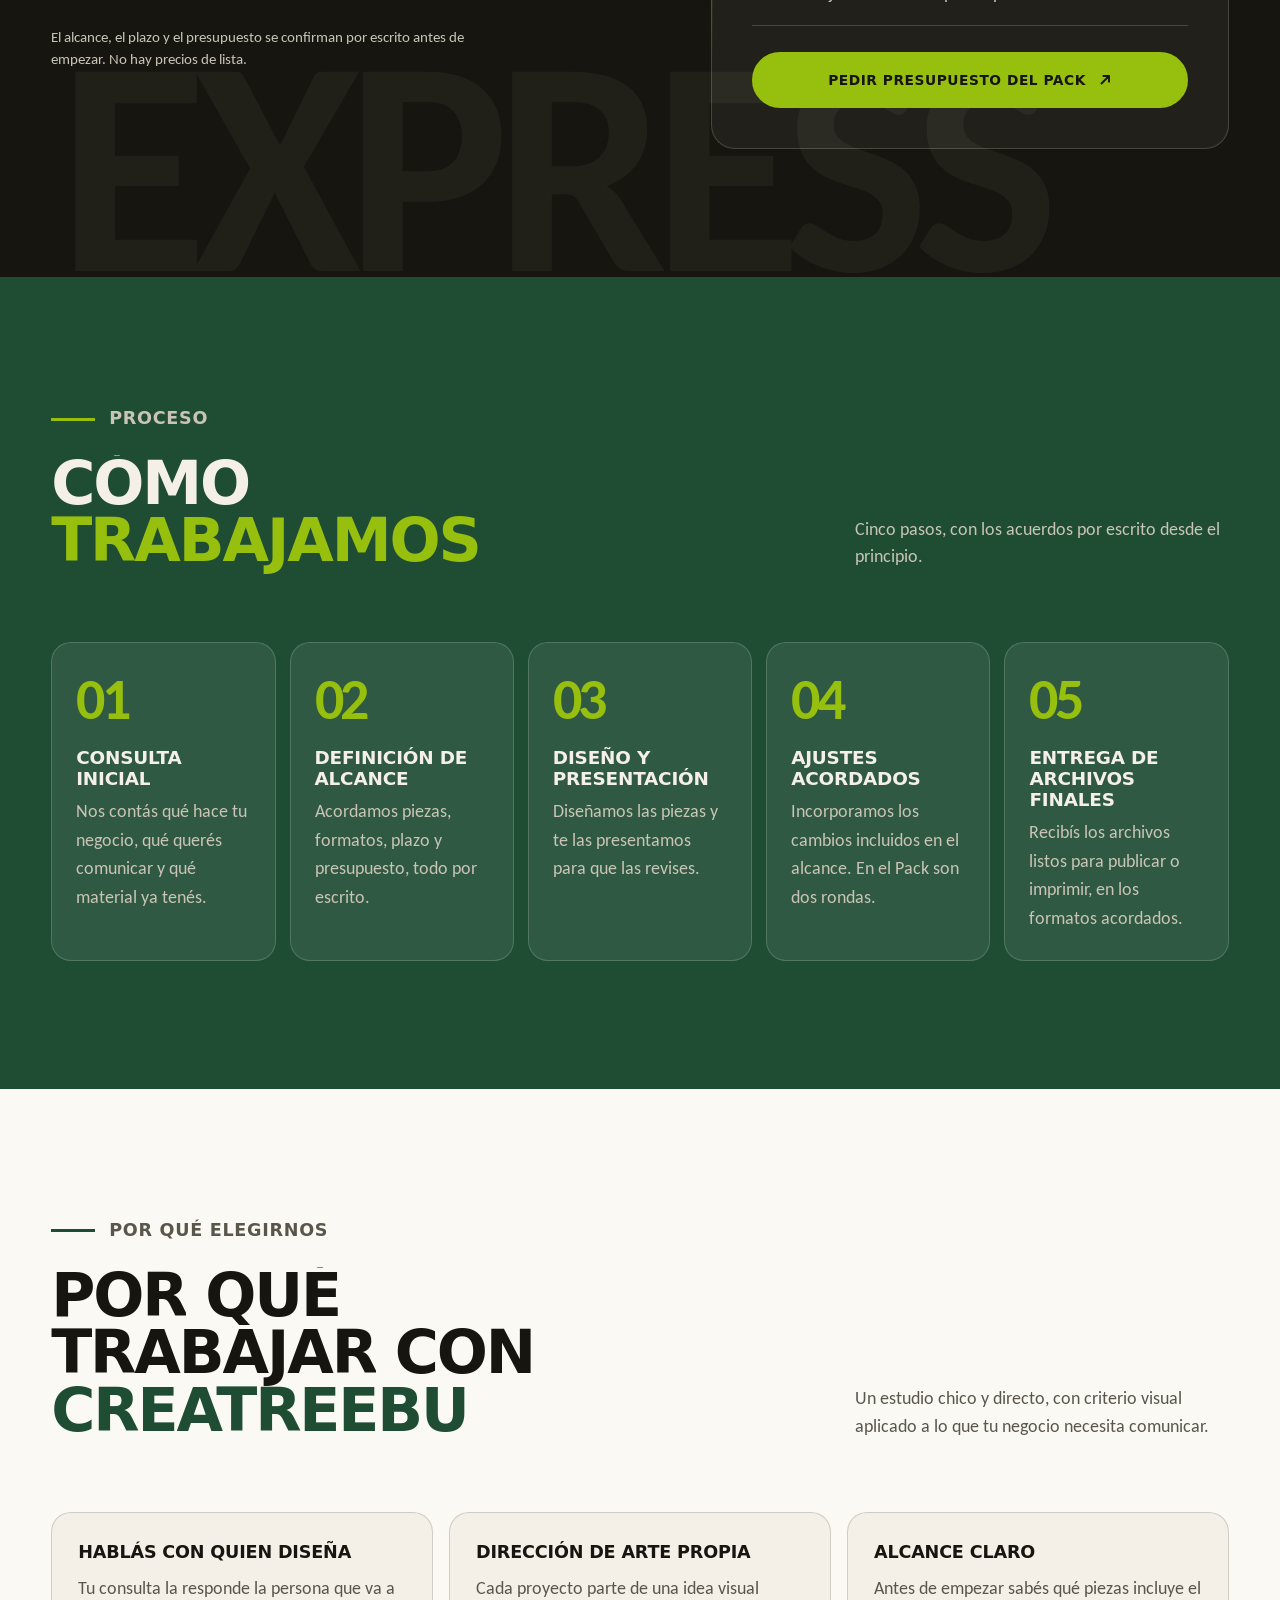
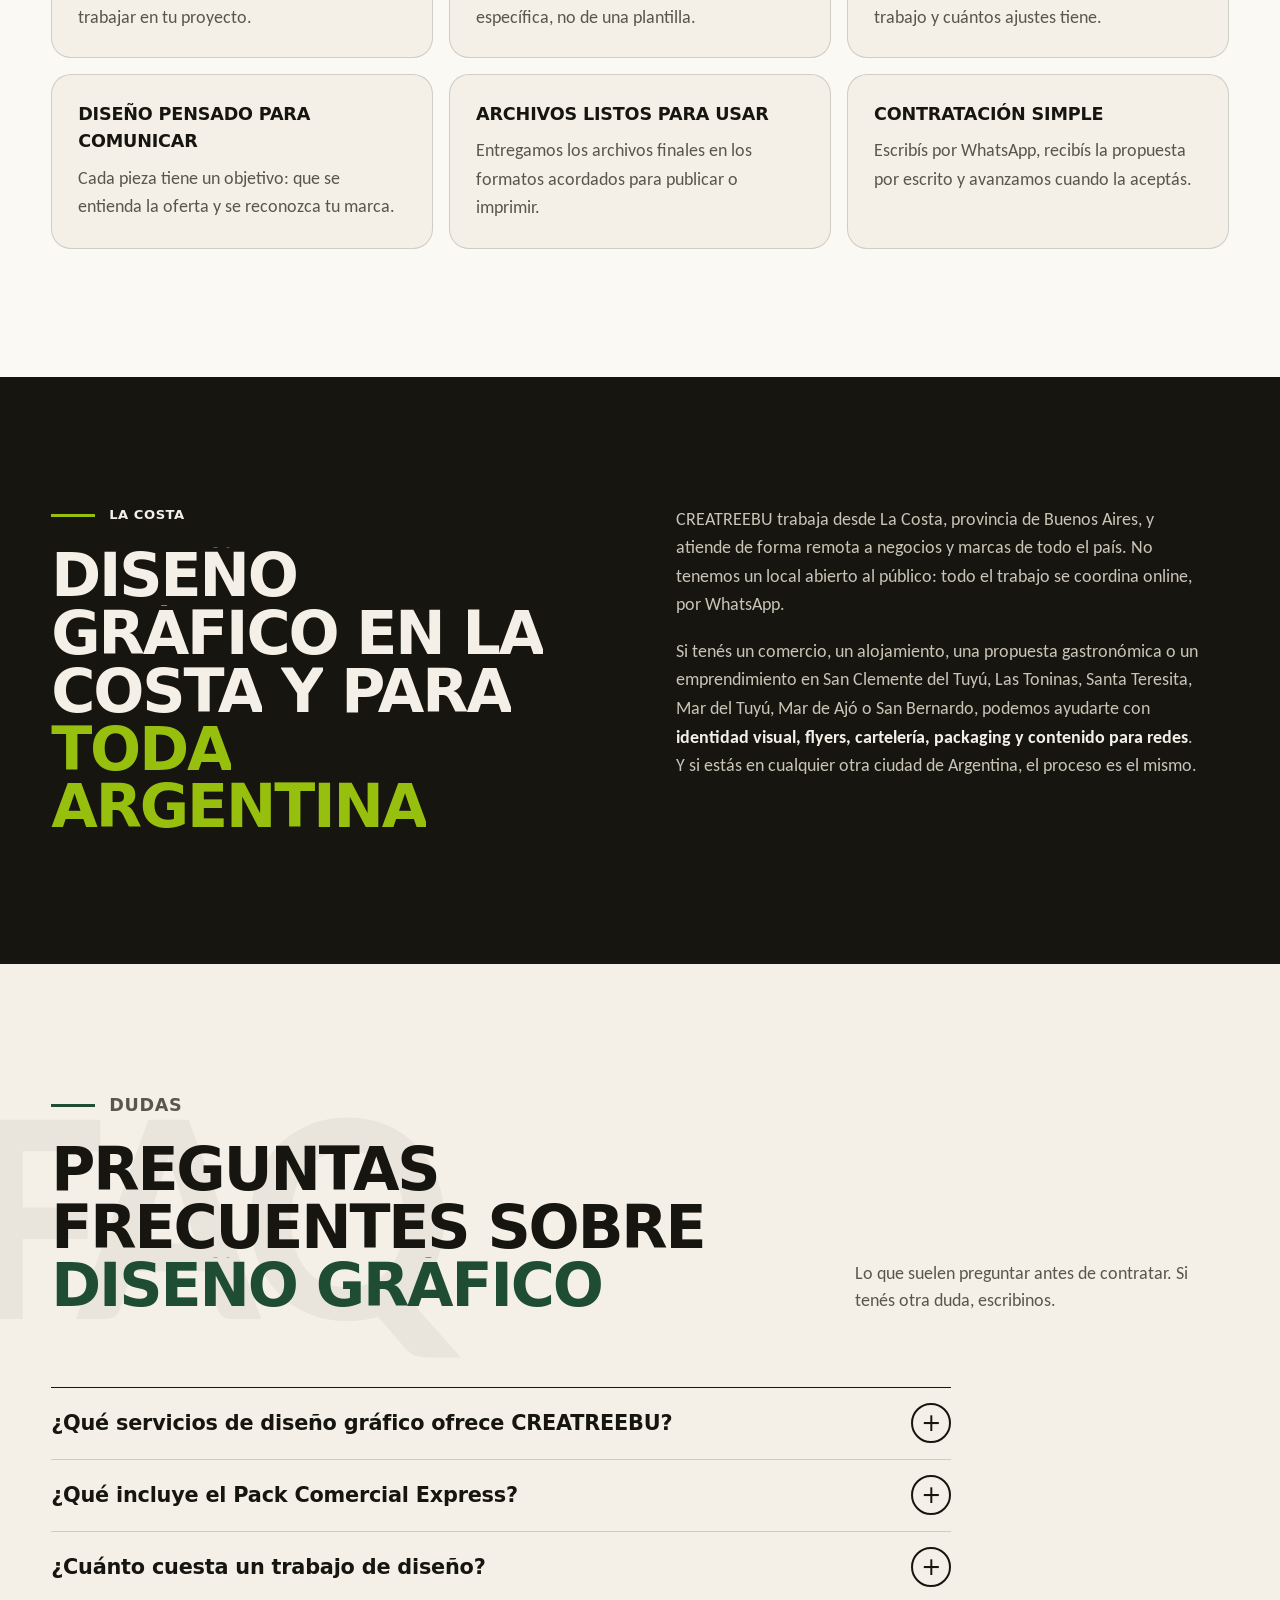
==== commit afe42642: "Add files via upload" ====
--- a/index.html
+++ b/index.html
@@ -932,6 +932,13 @@
             <li><a href="#contacto">Contacto</a></li>
           </ul>
         </nav>
+        <nav aria-label="Legales">
+          <p class="pie-titulo">Legales</p>
+          <ul class="pie-lista">
+            <li><a href="terminos/">Términos y condiciones</a></li>
+            <li><a href="privacidad/">Política de privacidad</a></li>
+          </ul>
+        </nav>
         <div>
           <p class="pie-titulo">Zona</p>
           <p class="pie-zona">La Costa, provincia de Buenos Aires. Atención remota en toda Argentina.</p>
@@ -941,7 +948,7 @@
       </div>
 
       <p class="pie-legal">Los proyectos marcados como conceptuales son marcas ficticias y no corresponden a clientes reales.</p>
-      <p class="pie-legal">© <span id="anio">2026</span> CREATREEBU · <a href="privacidad/">Política de privacidad</a></p>
+      <p class="pie-legal">© <span id="anio">2026</span> CREATREEBU</p>
     </div>
   </footer>
 
--- a/style.css
+++ b/style.css
@@ -485,7 +485,7 @@
   .grilla { grid-template-columns: repeat(2, 1fr); }
   .difs { grid-template-columns: repeat(2, 1fr); }
   .pasos { grid-template-columns: repeat(2, 1fr); }
-  .pie-cols { grid-template-columns: repeat(3, 1fr); }
+  .pie-cols { grid-template-columns: repeat(2, 1fr); }
   .collage { height: clamp(420px, 62vw, 540px); }
 }
 
@@ -1133,3 +1133,6 @@
 .tele-son { width: auto; height: 40px; gap: 8px; padding: 0 16px 0 12px; border-radius: 999px; display: inline-flex; align-items: center; }
 .tele-son-t { font-size: .74rem; font-weight: 800; letter-spacing: .04em; text-transform: uppercase; white-space: nowrap; }
 @media (max-width: 420px) { .tele-son-t { display: none; } .tele-son { width: 40px; padding: 0; justify-content: center; } }
+
+/* pie: cuatro columnas (Servicios, El estudio, Legales, Zona y contacto) */
+@media (min-width: 1100px) { .pie-cols { grid-template-columns: repeat(4, 1fr); } }
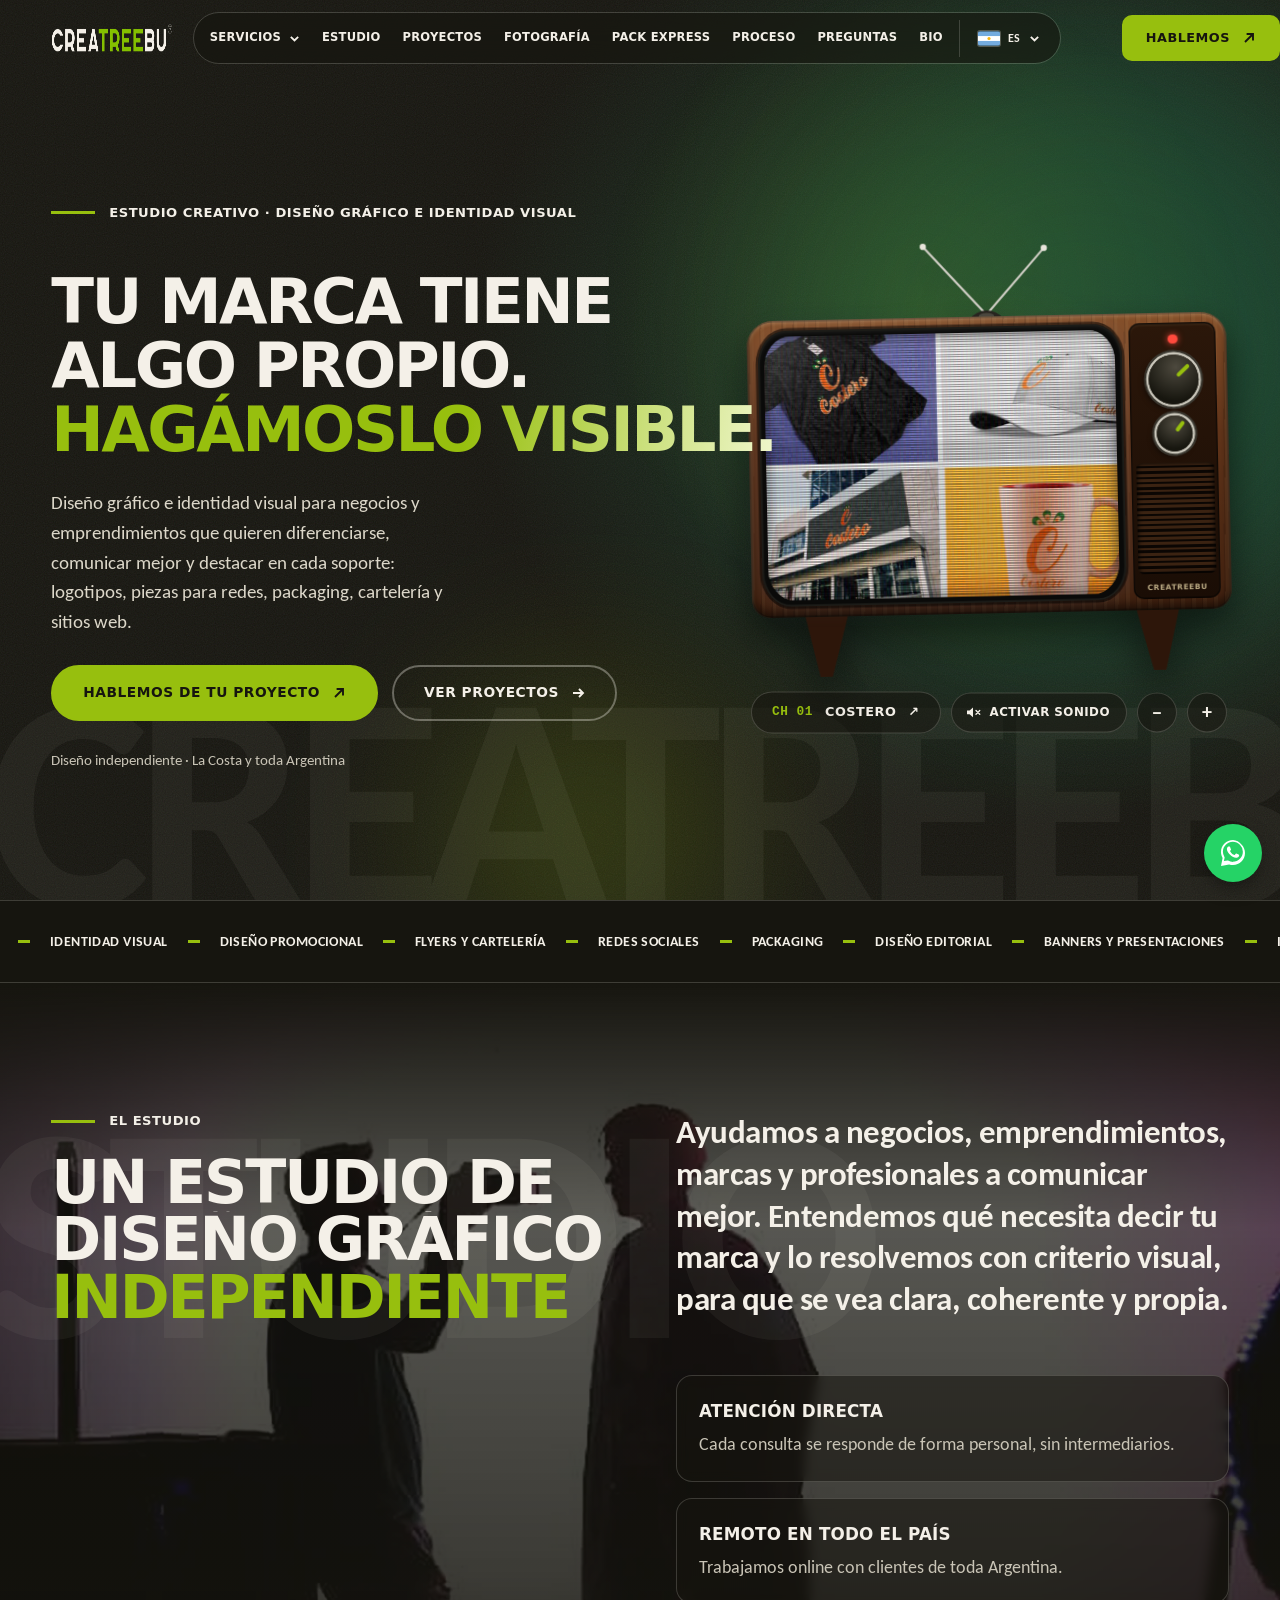
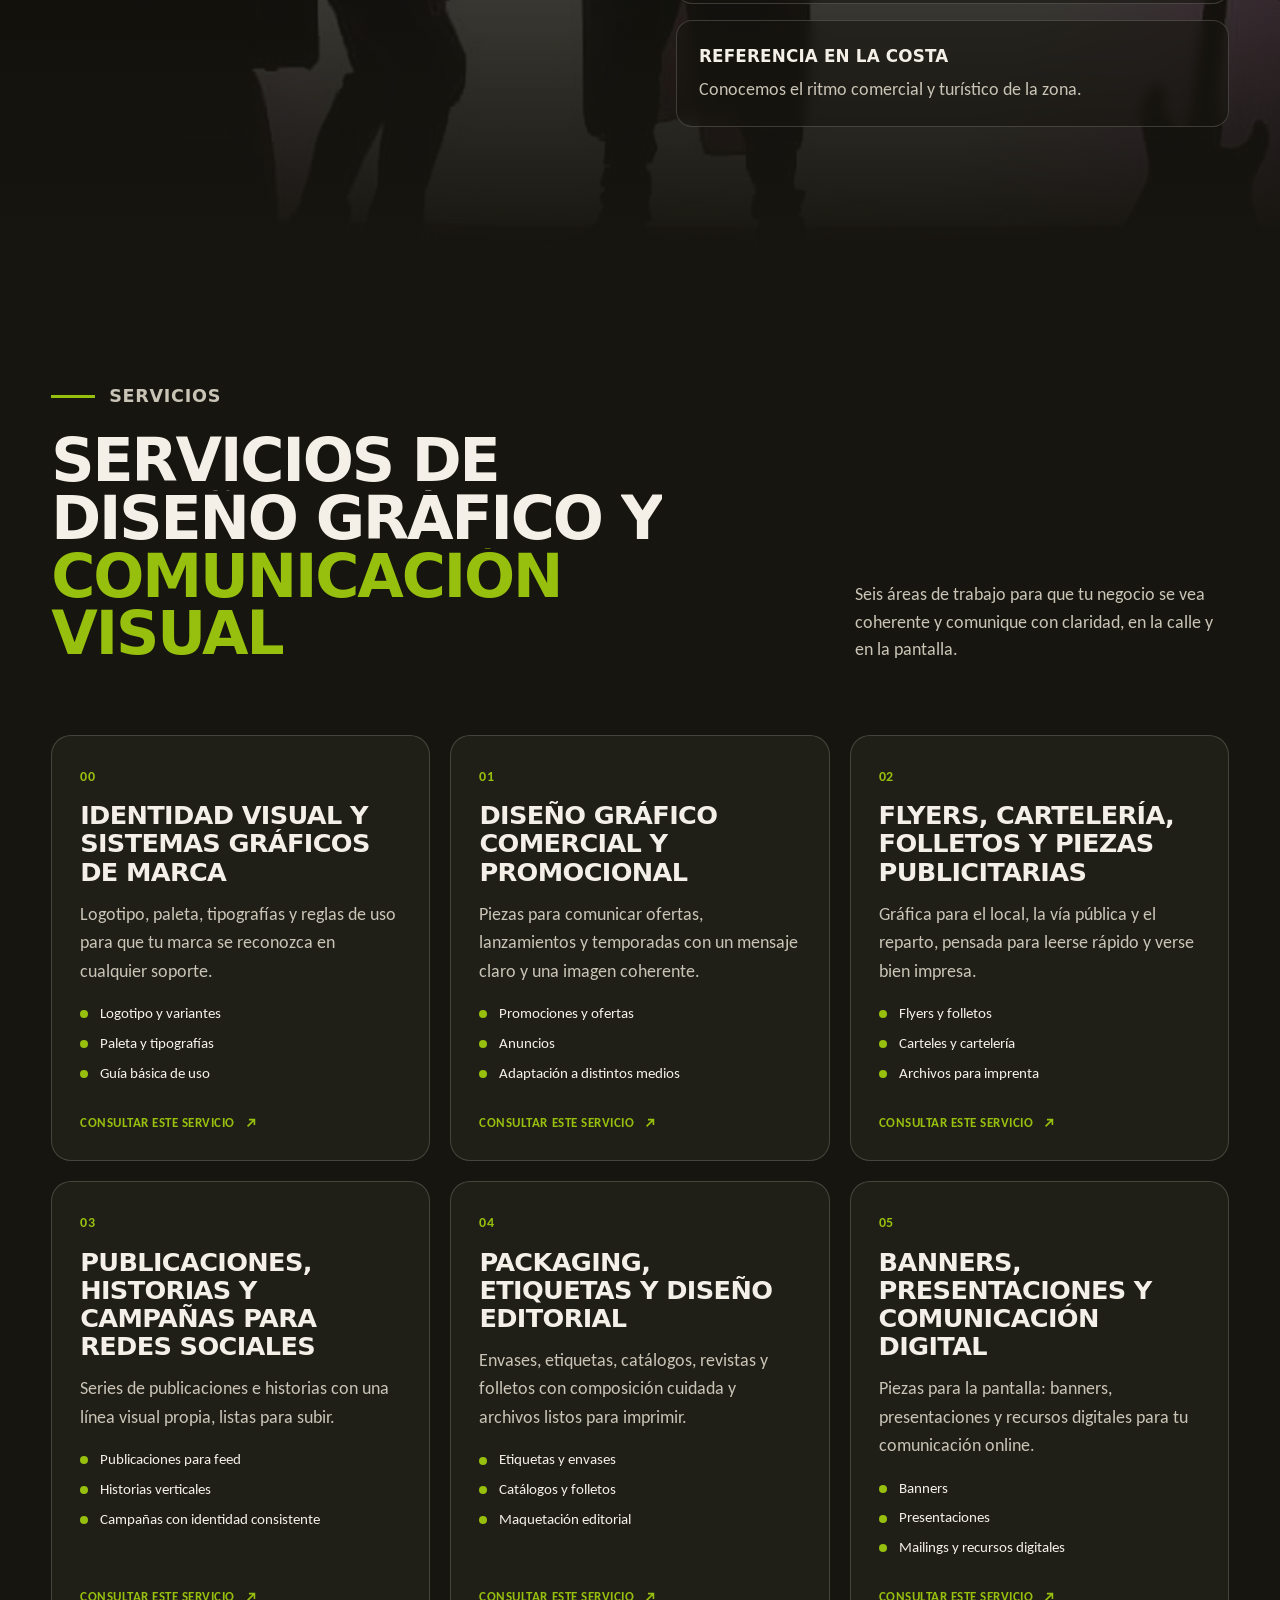
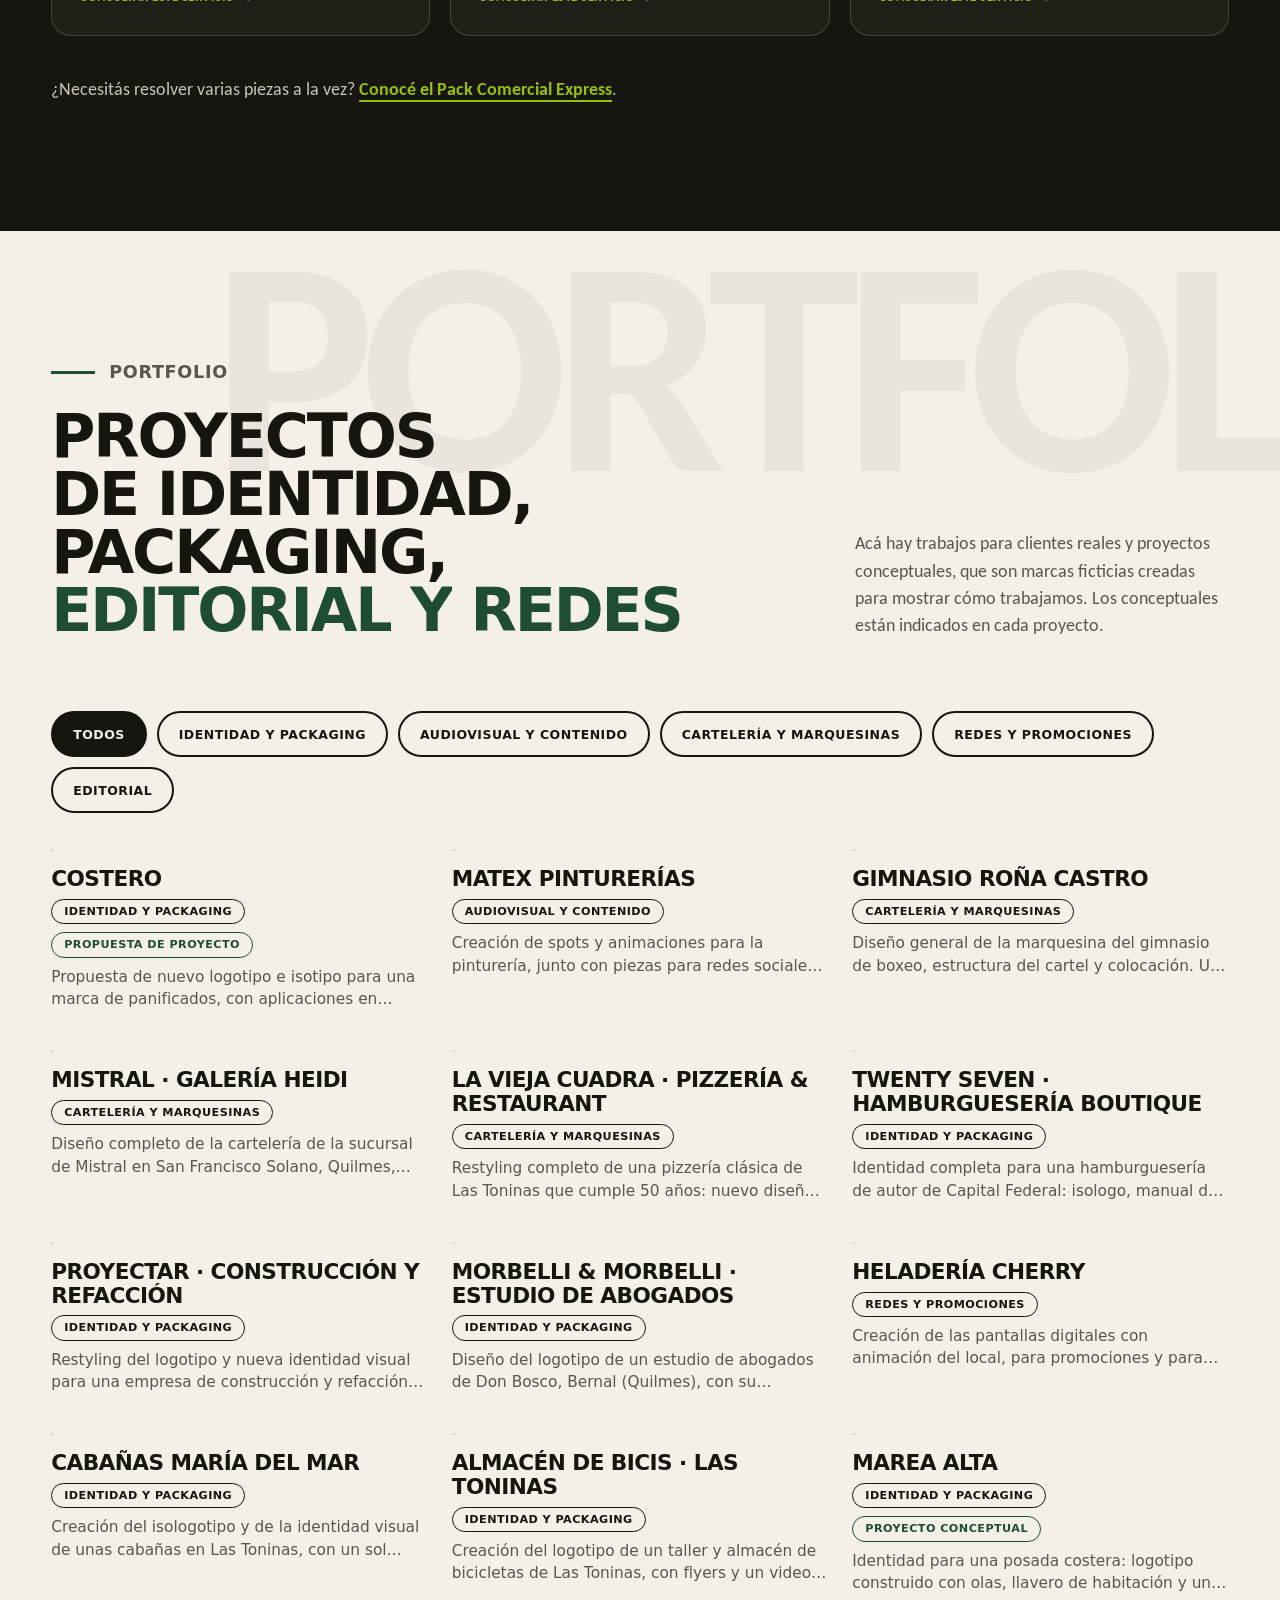
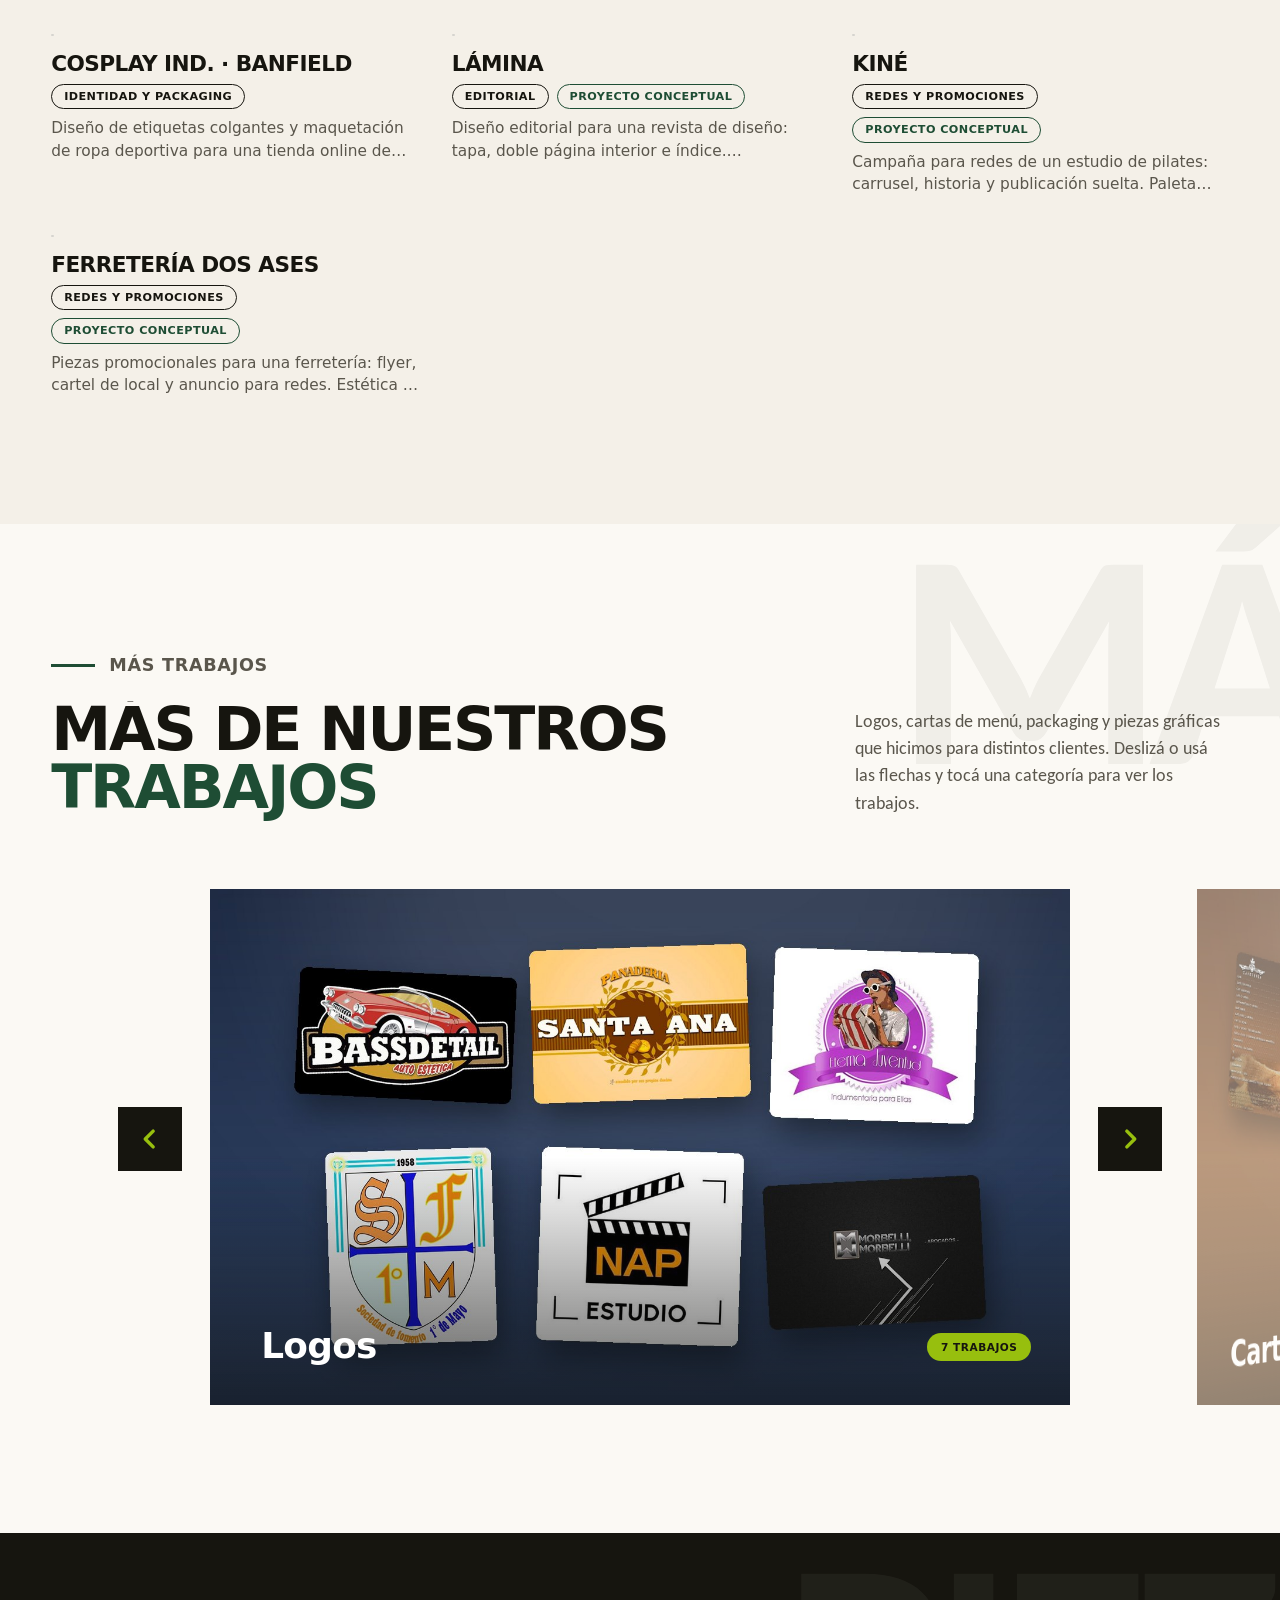
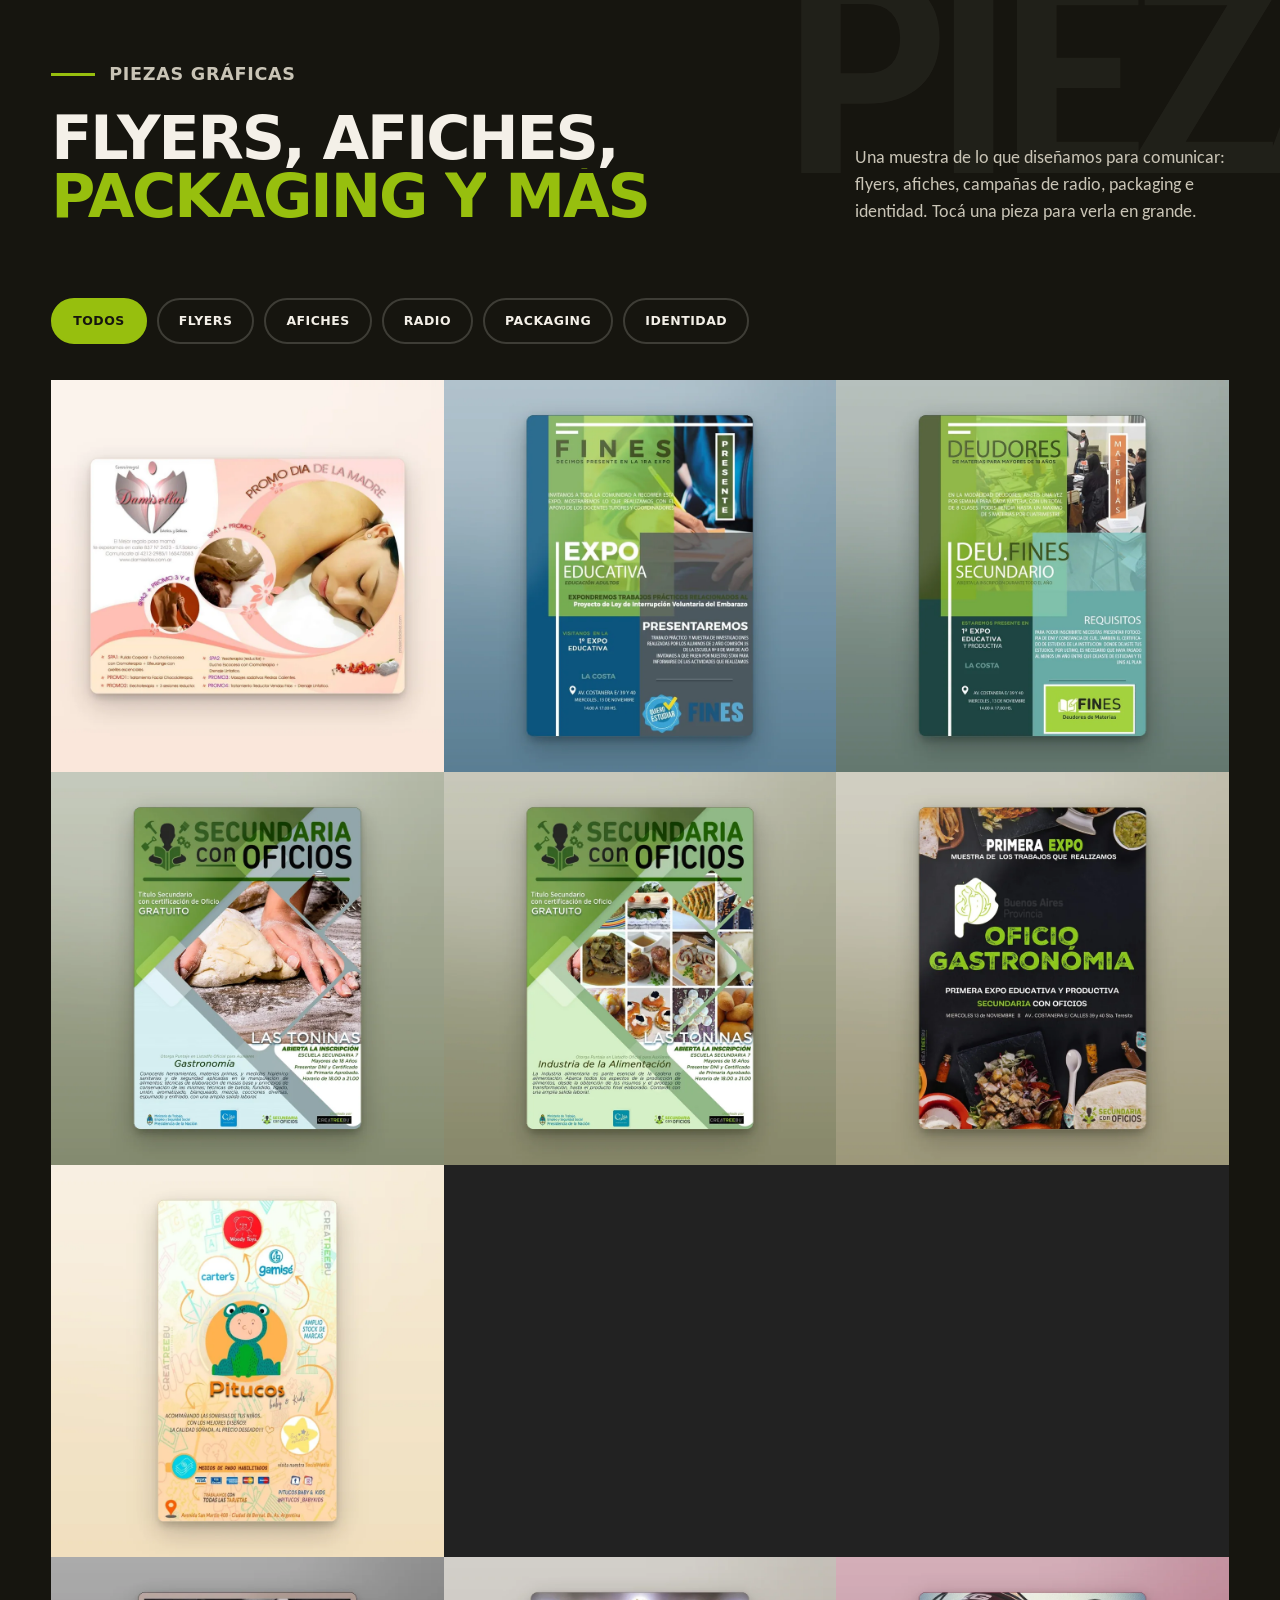
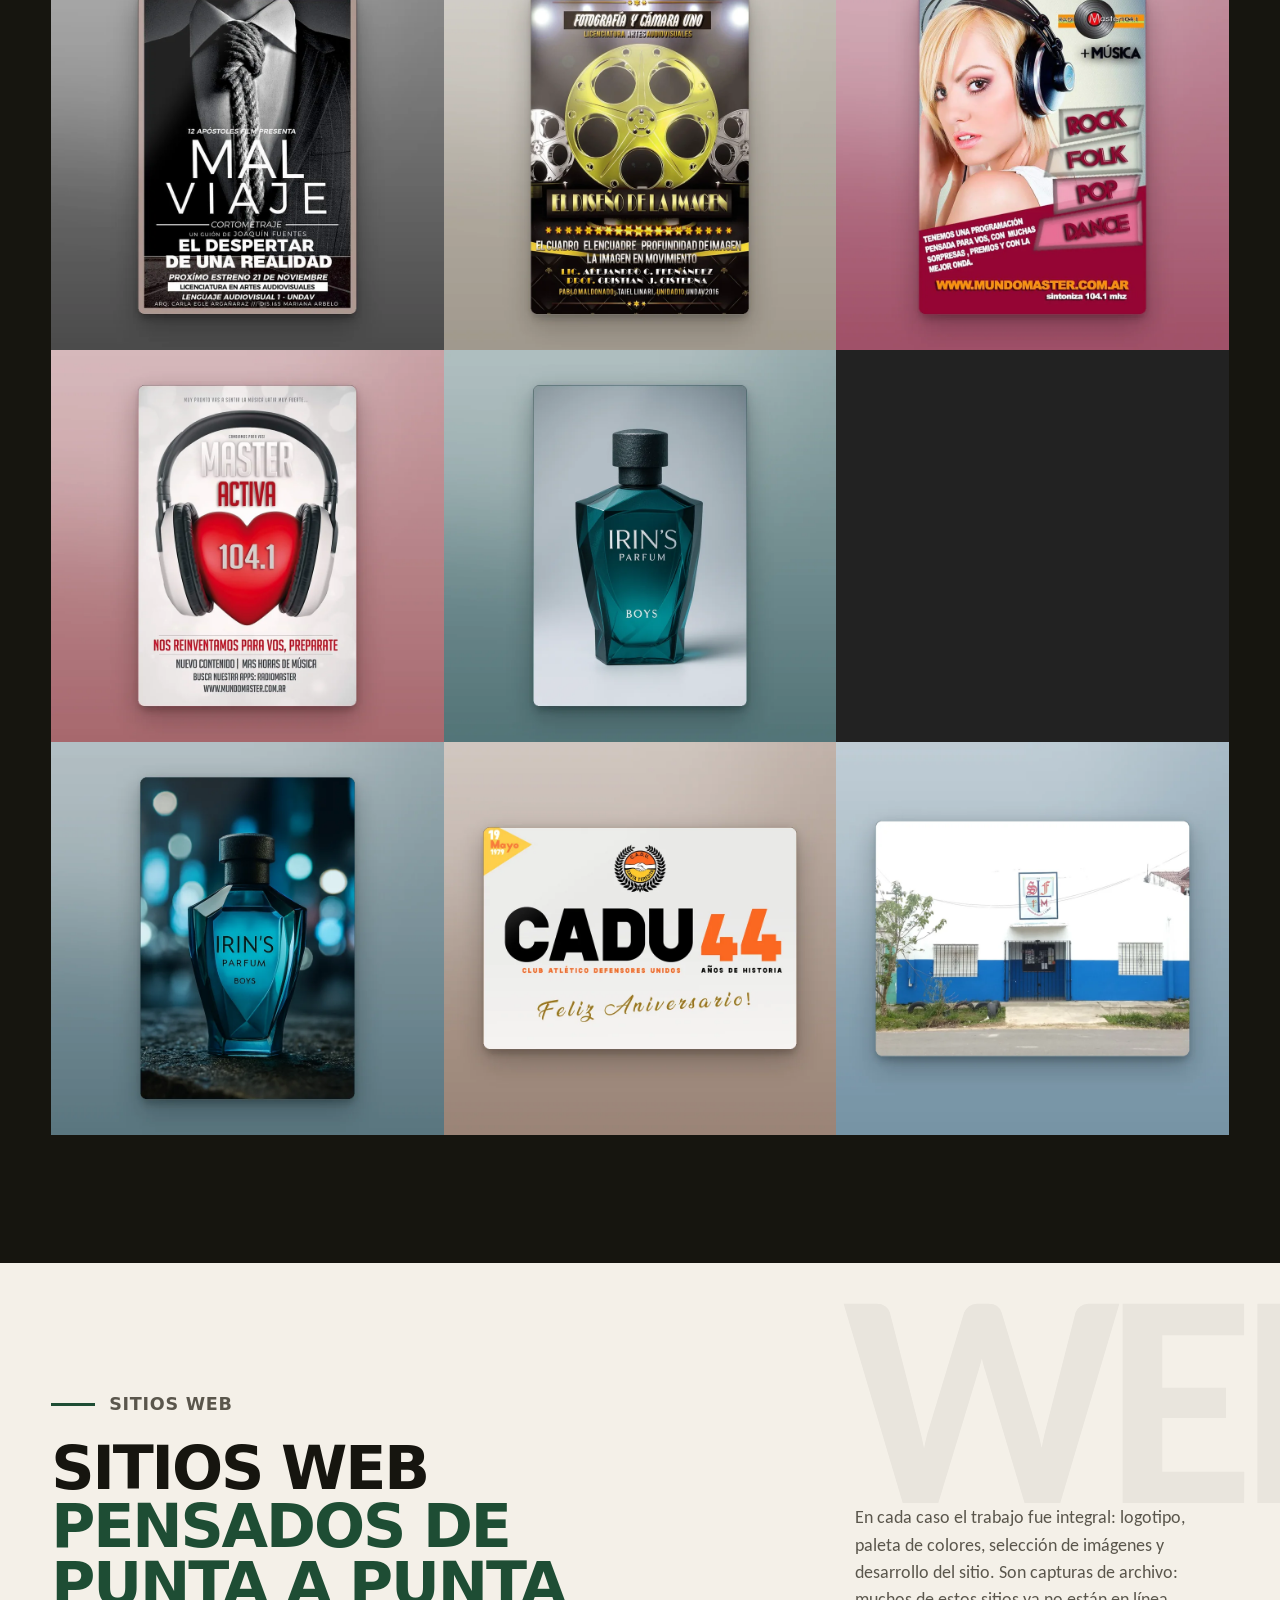
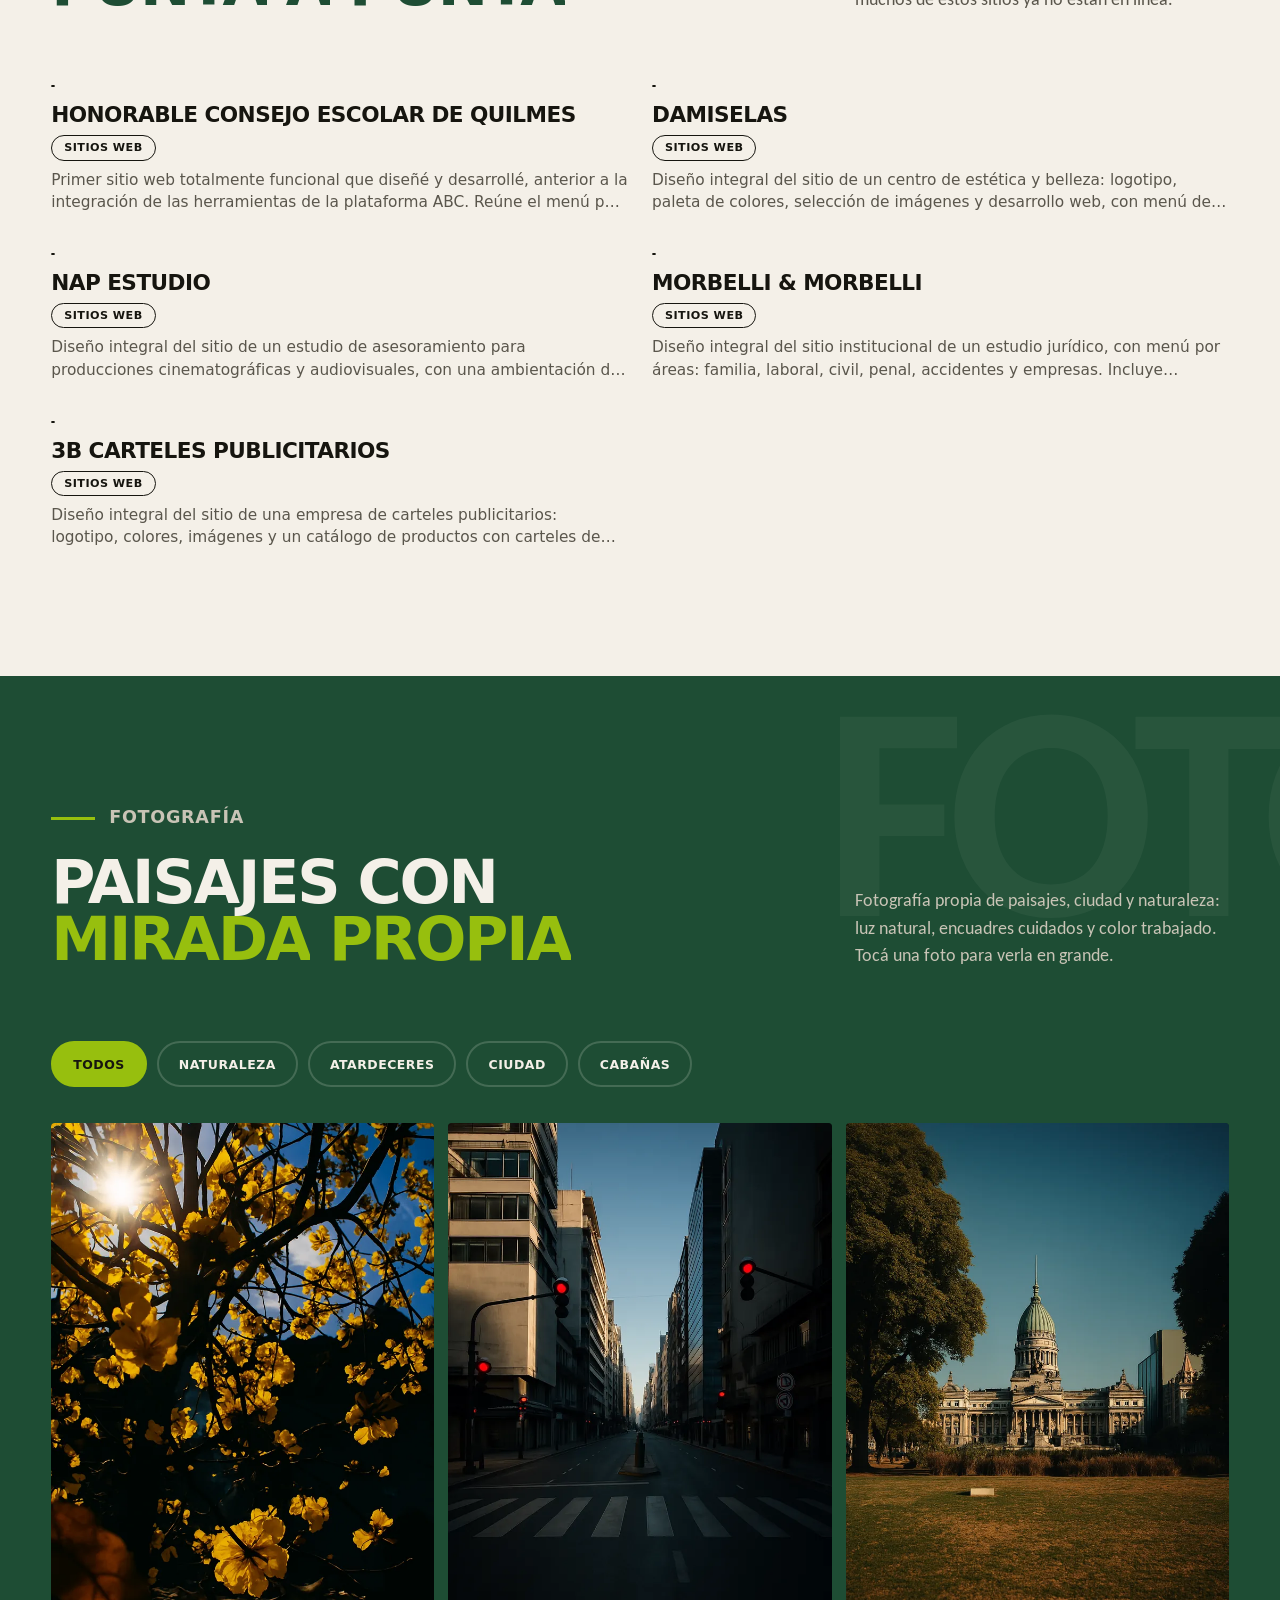
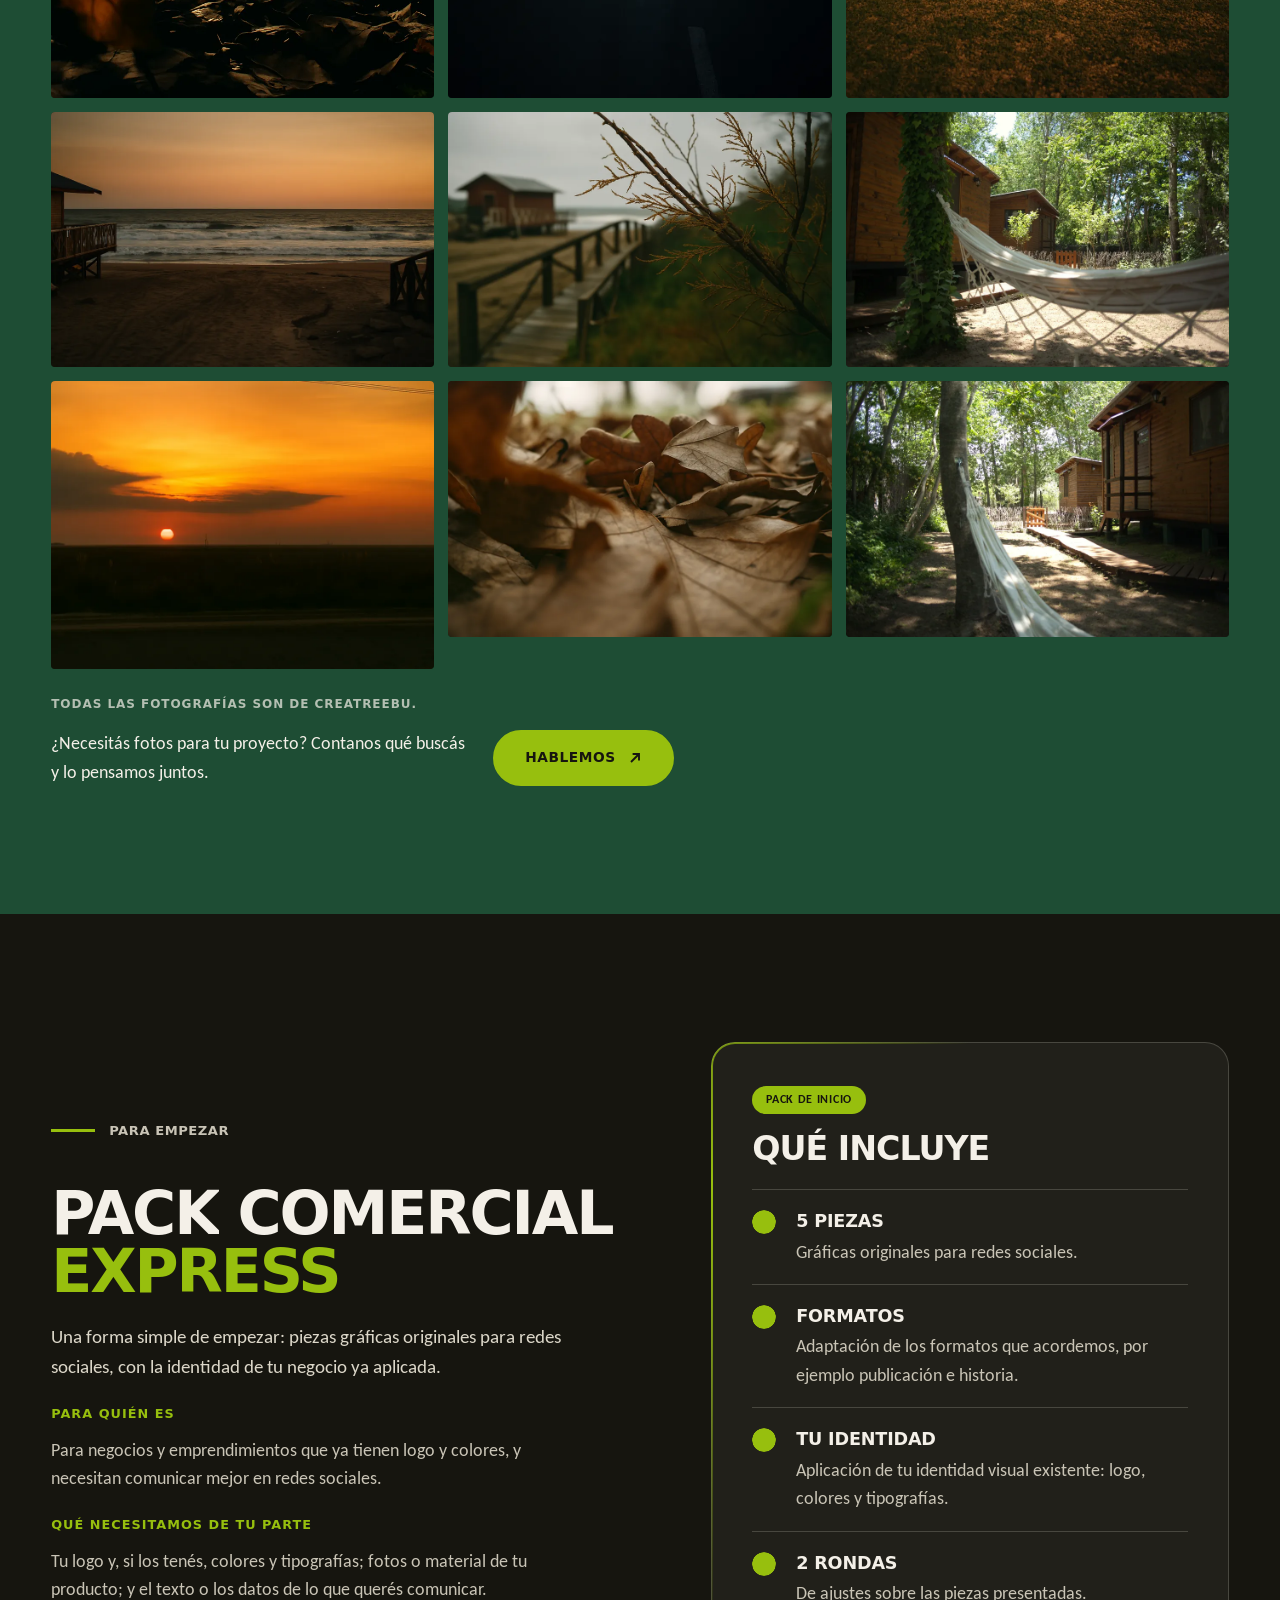
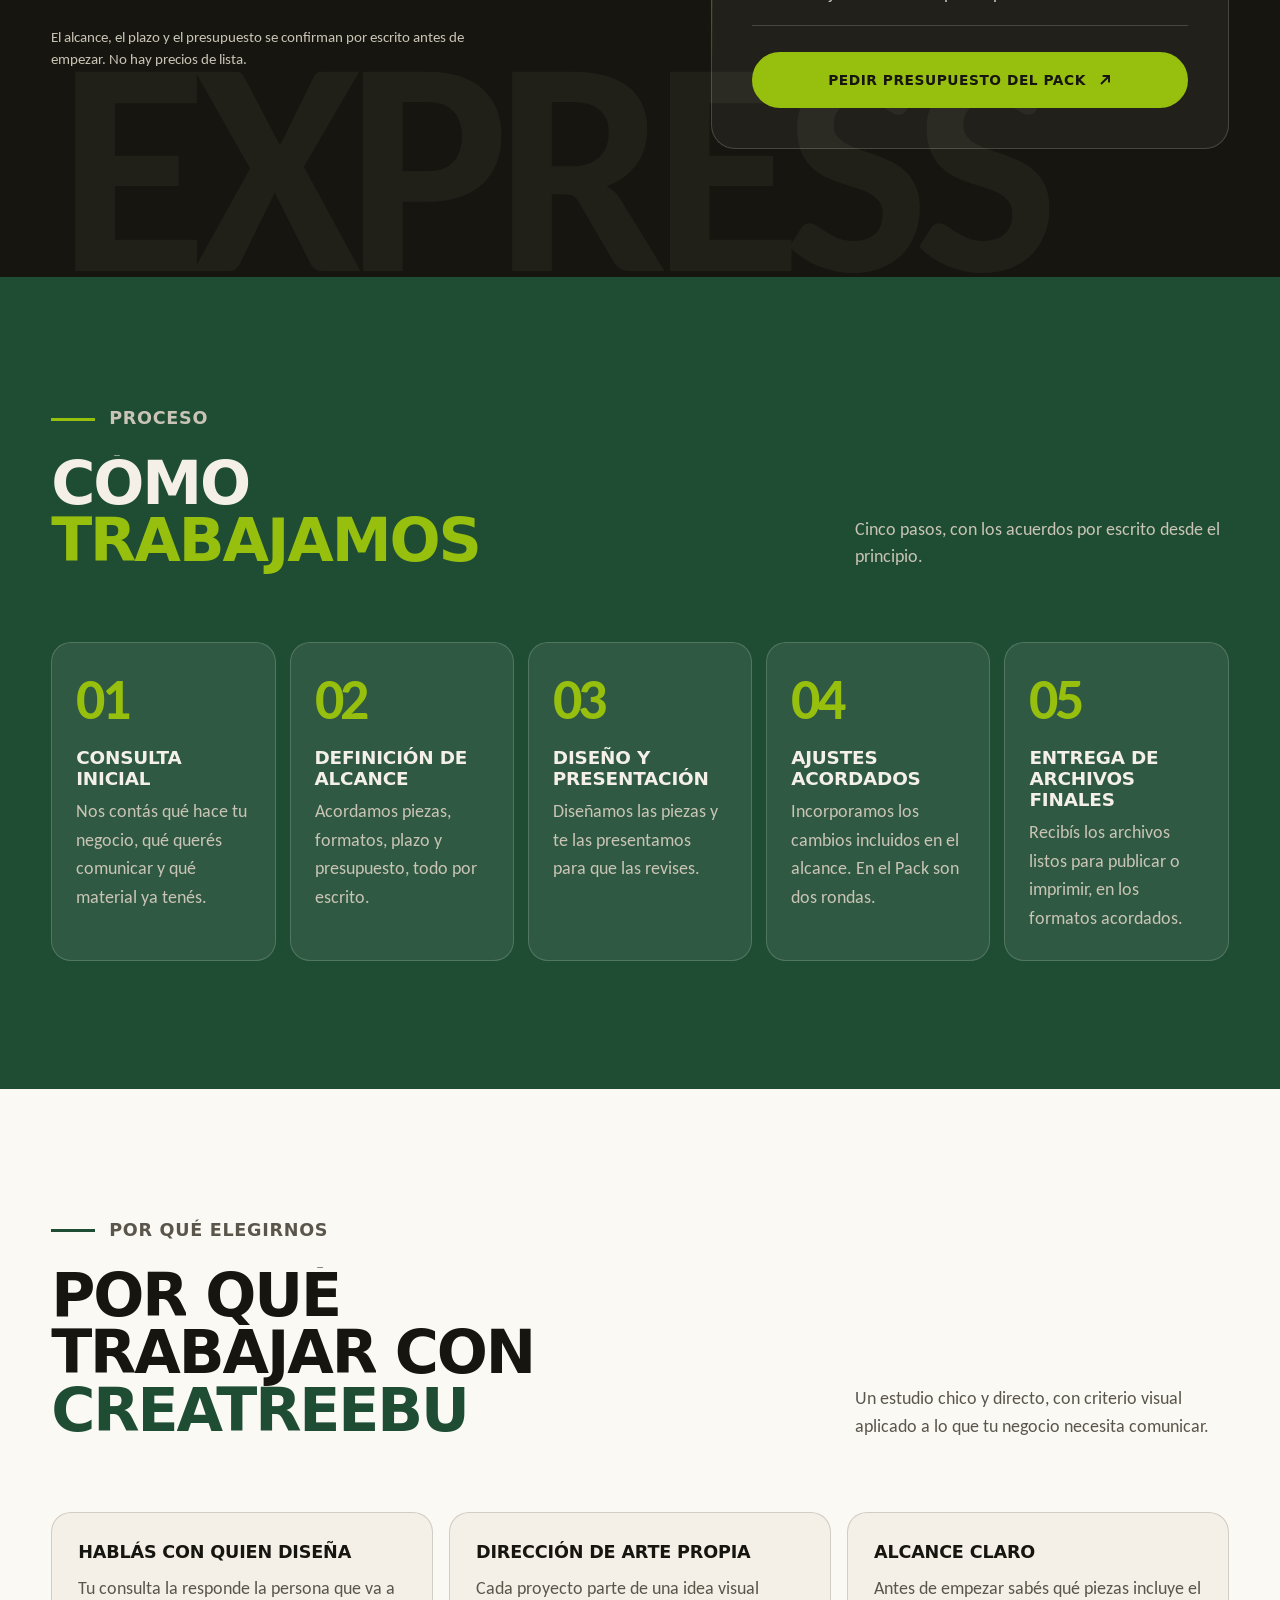
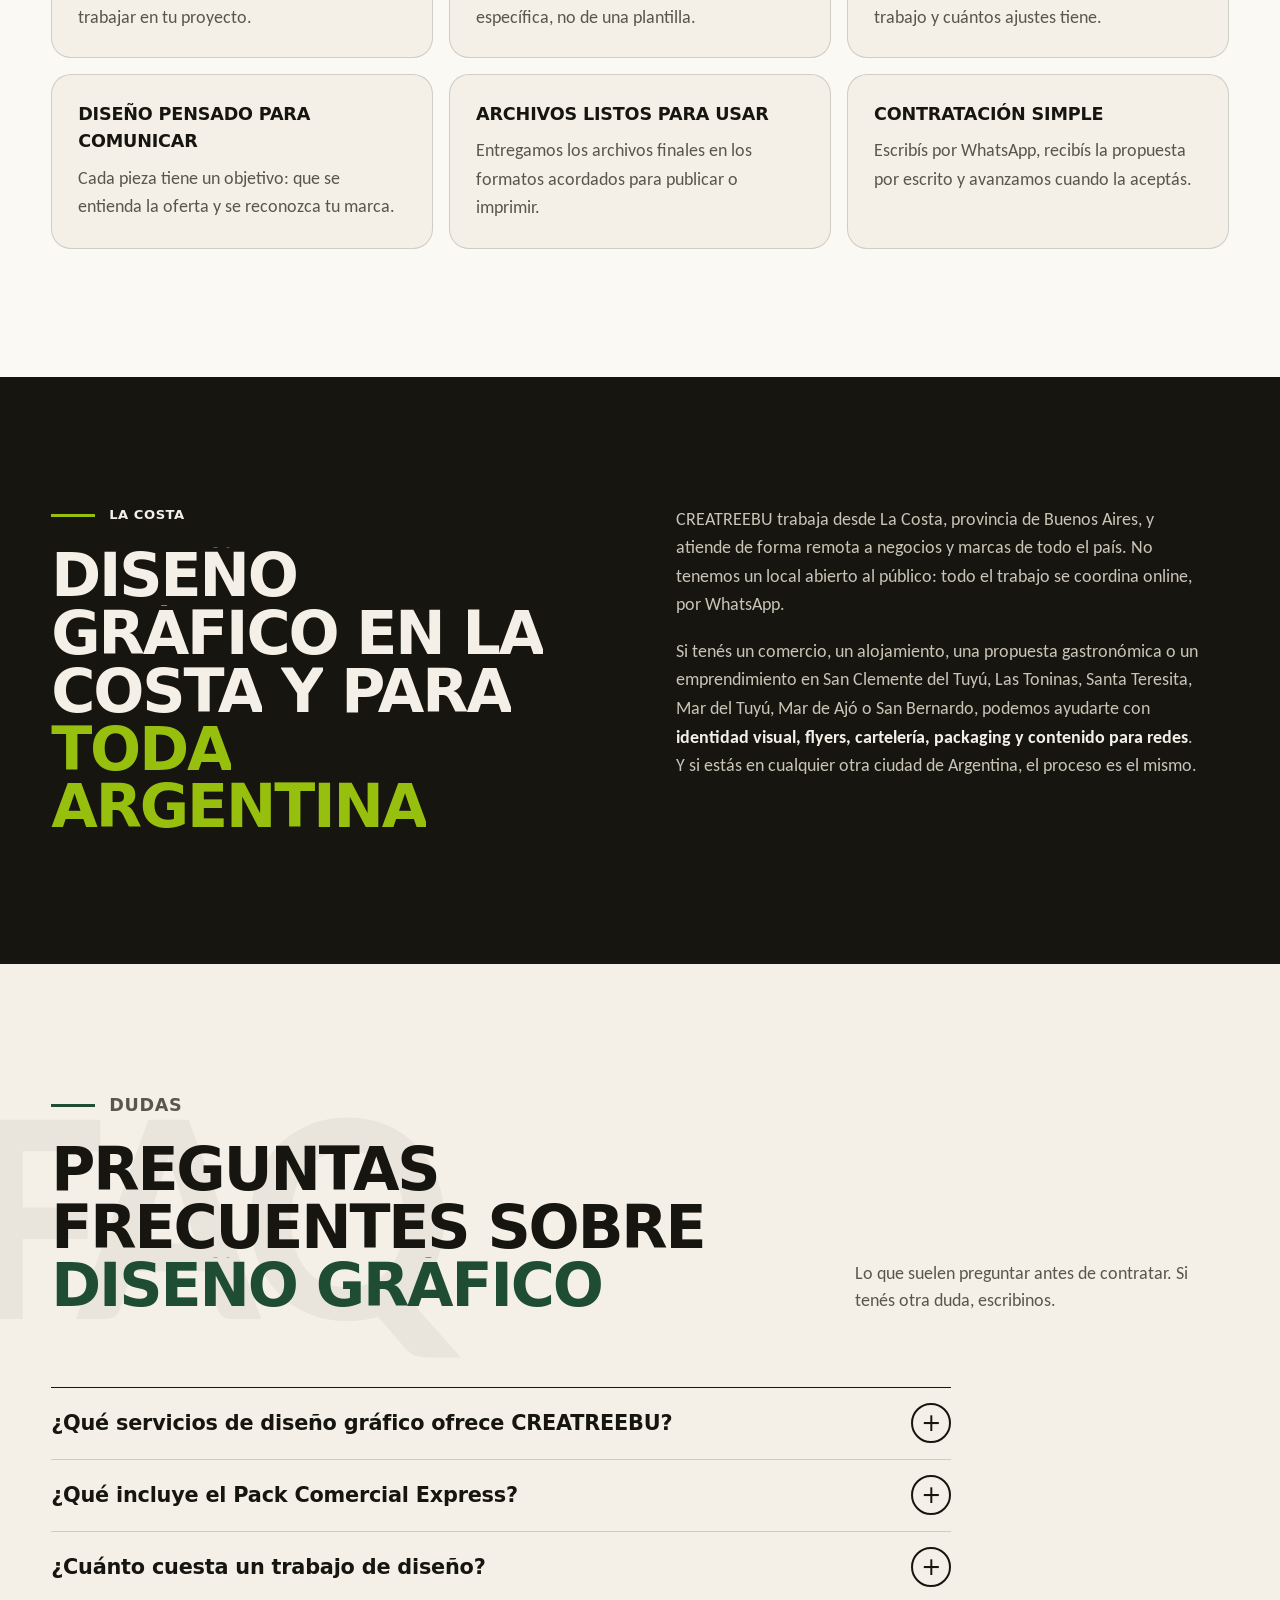
==== commit 700990d3: "Add files via upload" ====
--- a/index.html
+++ b/index.html
@@ -419,6 +419,7 @@
             <span class="tele-pie-n"></span><span class="tele-pie-t"></span><span class="tele-pie-f" aria-hidden="true">&#8599;</span>
           </button>
             <button class="tele-son" type="button" hidden aria-pressed="false"><svg viewBox="0 0 24 24" width="18" height="18" aria-hidden="true" focusable="false" fill="none" stroke="currentColor" stroke-width="1.8" stroke-linecap="round" stroke-linejoin="round"><path d="M4 9.5v5h3.5L12 18.5v-13L7.5 9.5H4z" fill="currentColor" stroke="none"/><path class="son-on" d="M15.5 9a4.2 4.2 0 0 1 0 6M18 6.5a8 8 0 0 1 0 11"/><path class="son-off" d="M16 9.5l5 5M21 9.5l-5 5"/></svg><span class="tele-son-t"></span></button>
+        <button class="tele-vol tele-vol-menos" type="button" hidden>&minus;</button><button class="tele-vol tele-vol-mas" type="button" hidden>+</button>
           </div>
         </div>
       </div>
--- a/style.css
+++ b/style.css
@@ -1136,3 +1136,18 @@
 
 /* pie: cuatro columnas (Servicios, El estudio, Legales, Zona y contacto) */
 @media (min-width: 1100px) { .pie-cols { grid-template-columns: repeat(4, 1fr); } }
+
+/* el puntero del mouse sobre la tele es un control remoto */
+.tele-marco { --mando: url("data:image/svg+xml,%3Csvg xmlns=%22http://www.w3.org/2000/svg%22 width=%2232%22 height=%2232%22 viewBox=%220 0 32 32%22%3E%3Cg transform=%22rotate%28-40 16 16%29%22%3E%3Crect x=%2211%22 y=%223%22 width=%2210%22 height=%2227%22 rx=%223.2%22 fill=%22%231b1a15%22 stroke=%22%23f4f0e8%22 stroke-width=%221.3%22/%3E%3Ccircle cx=%2216%22 cy=%228.2%22 r=%221.9%22 fill=%22%23ff4a3d%22/%3E%3Ccircle cx=%2216%22 cy=%2213.5%22 r=%222.1%22 fill=%22%2397BF0E%22/%3E%3Crect x=%2213.2%22 y=%2217.4%22 width=%222.4%22 height=%222.2%22 rx=%22.6%22 fill=%22%23f4f0e8%22/%3E%3Crect x=%2216.6%22 y=%2217.4%22 width=%222.4%22 height=%222.2%22 rx=%22.6%22 fill=%22%23f4f0e8%22/%3E%3Crect x=%2213.2%22 y=%2221.2%22 width=%222.4%22 height=%222.2%22 rx=%22.6%22 fill=%22%23f4f0e8%22/%3E%3Crect x=%2216.6%22 y=%2221.2%22 width=%222.4%22 height=%222.2%22 rx=%22.6%22 fill=%22%23f4f0e8%22/%3E%3Crect x=%2213.2%22 y=%2225%22 width=%225.8%22 height=%222%22 rx=%22.6%22 fill=%22%23f4f0e8%22/%3E%3C/g%3E%3C/svg%3E") 8 6, pointer; }
+.tele-marco, .tele-ver, .tele-perilla--canal { cursor: var(--mando); }
+
+/* volumen: botones − y + junto al de sonido */
+.tele-base { flex-wrap: wrap; }
+.tele-vol {
+  display: grid; place-items: center; flex: none; width: 40px; height: 40px; padding: 0; border-radius: 50%; cursor: pointer;
+  border: 1px solid var(--linea-osc); background: rgba(22, 21, 15, .55); color: var(--marfil);
+  font: 800 1.25rem/1 var(--sans); transition: color .2s, border-color .2s, transform .15s;
+}
+.tele-vol[hidden] { display: none; }
+.tele-vol:hover, .tele-vol:focus-visible { color: var(--lima); border-color: var(--lima); }
+.tele-vol:active { transform: scale(.92); }
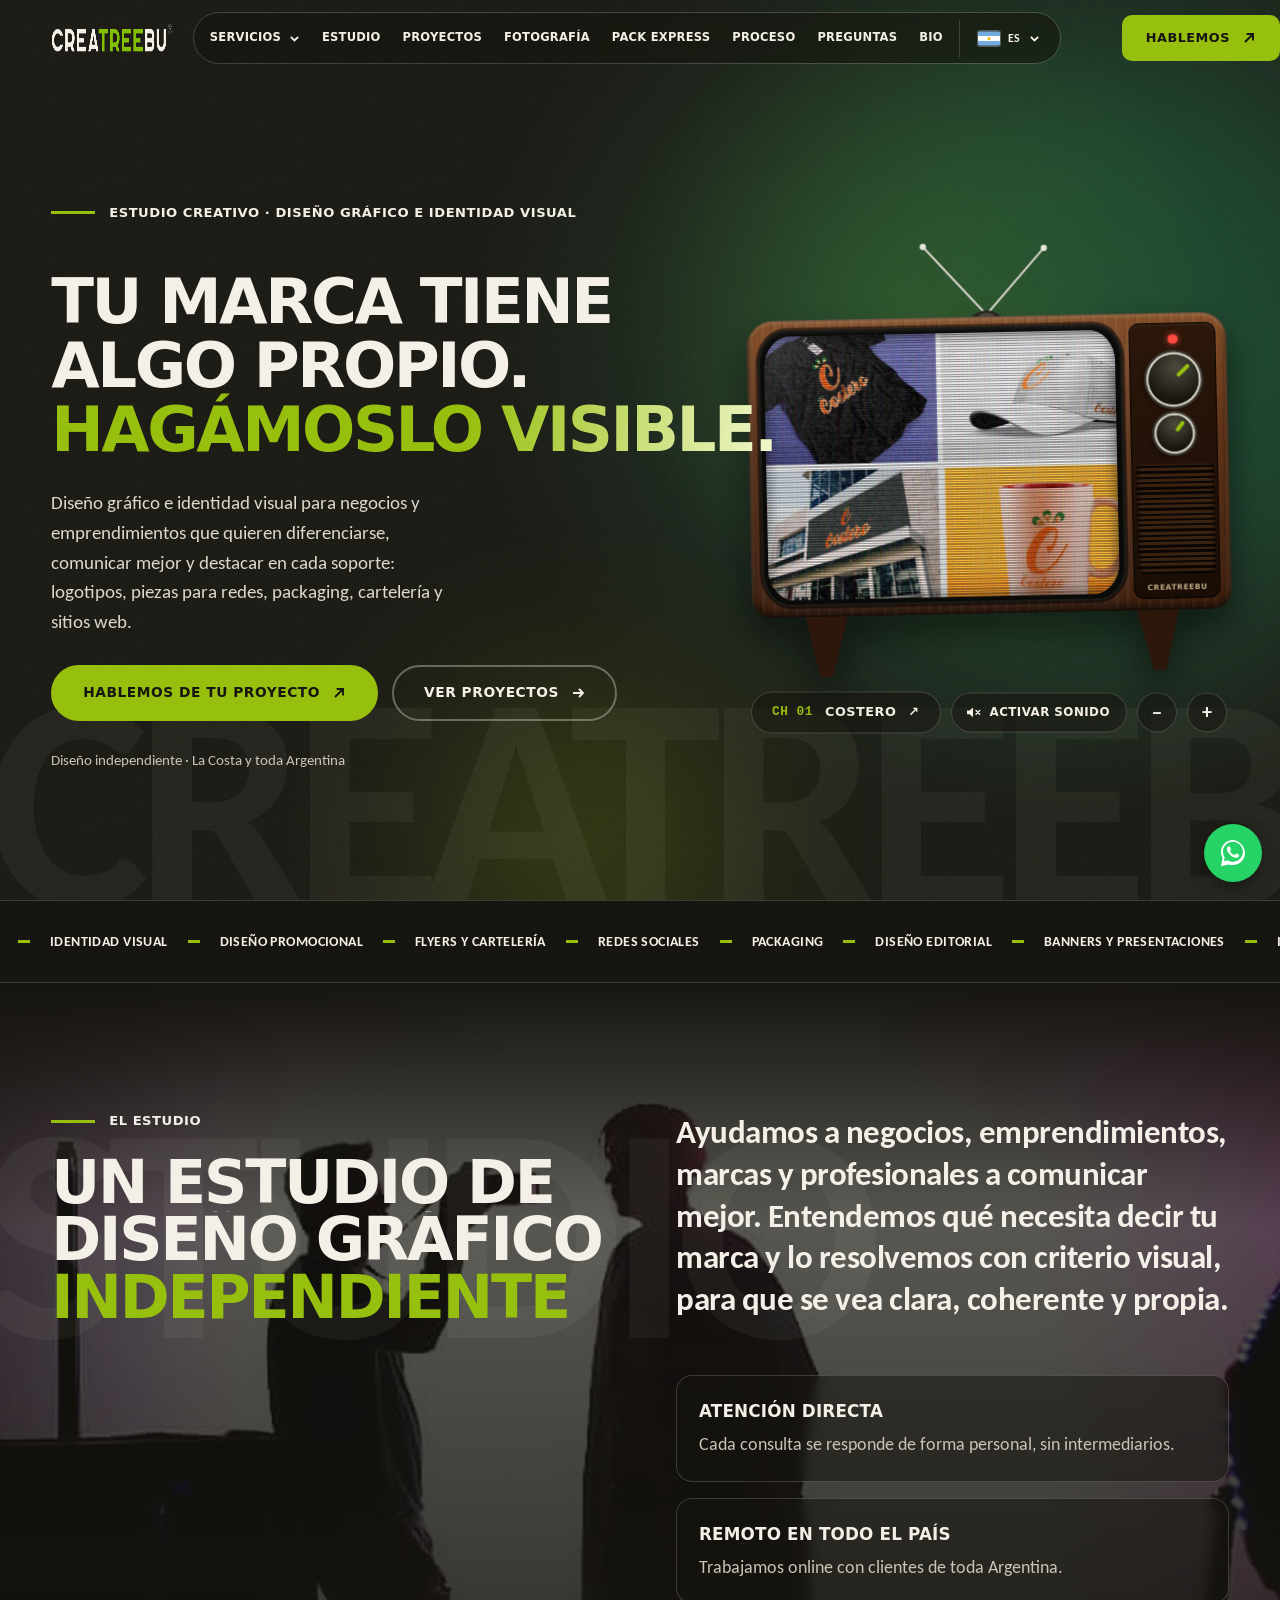
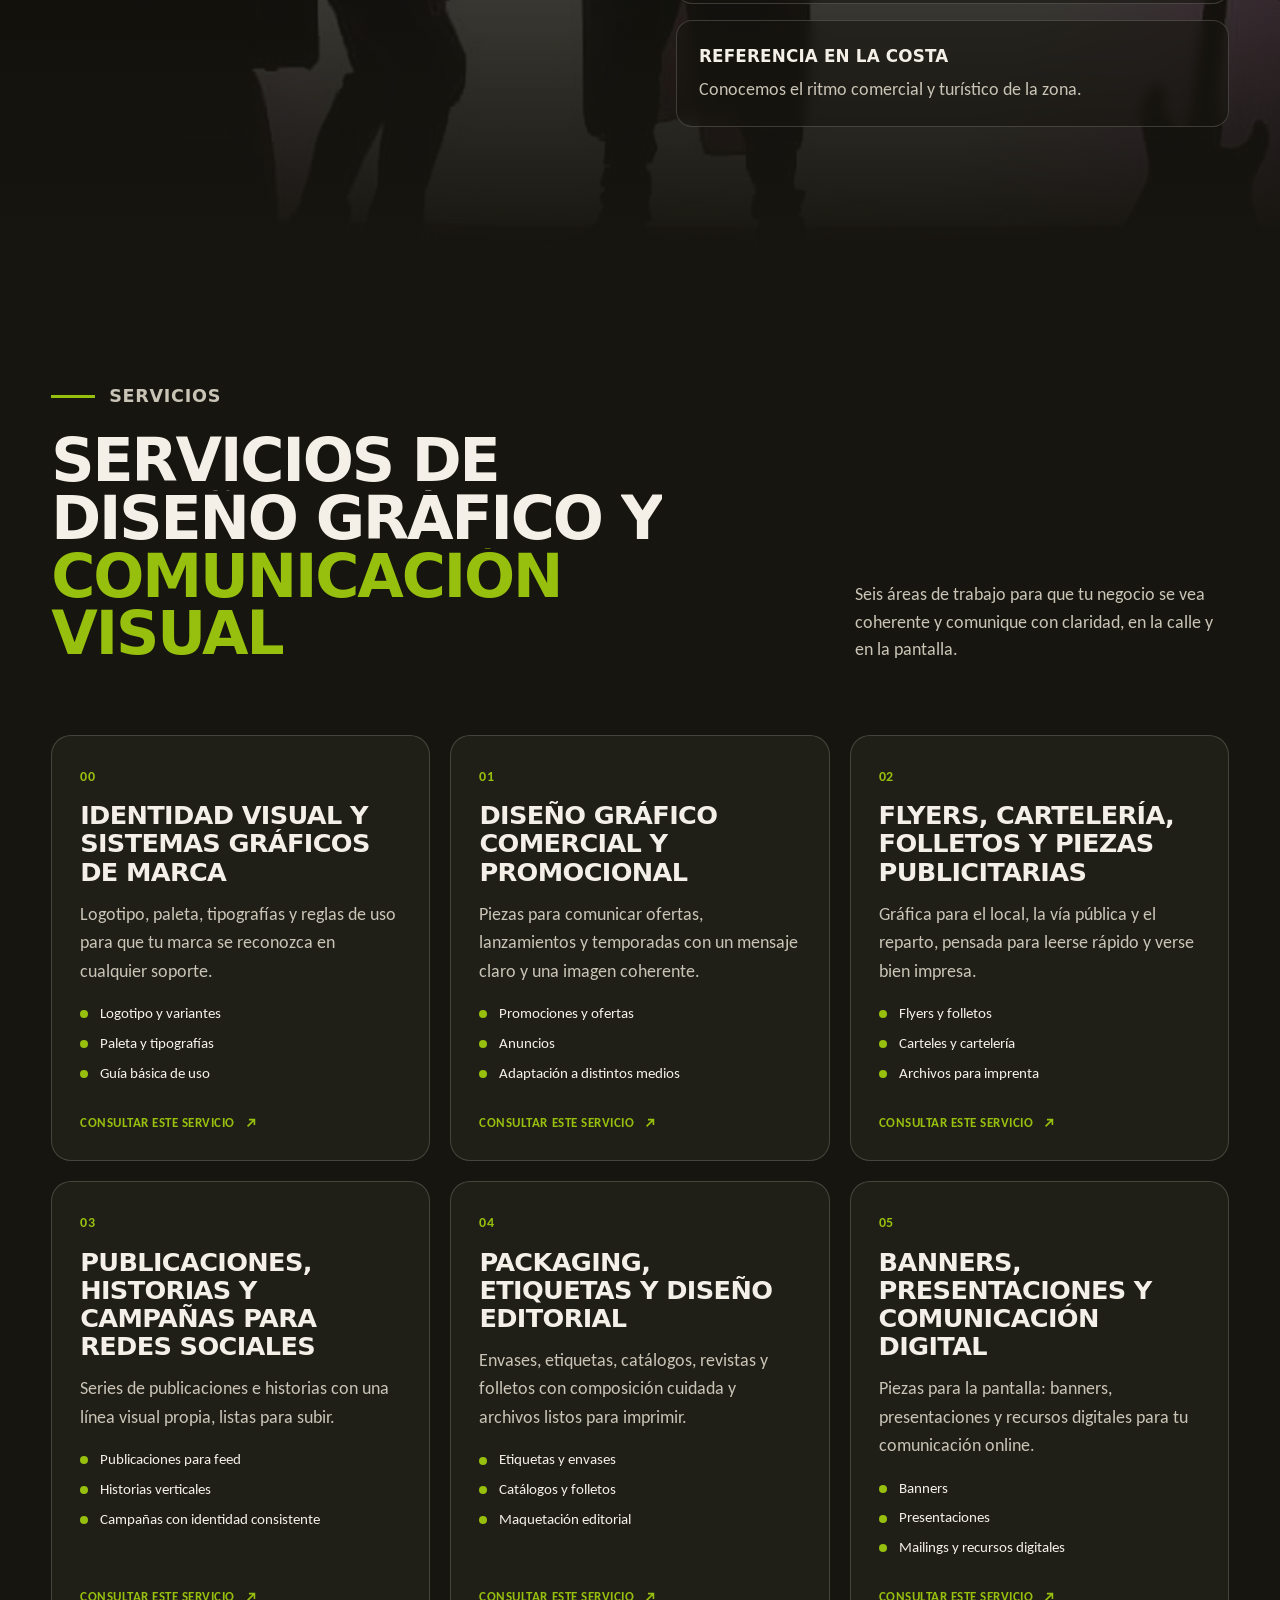
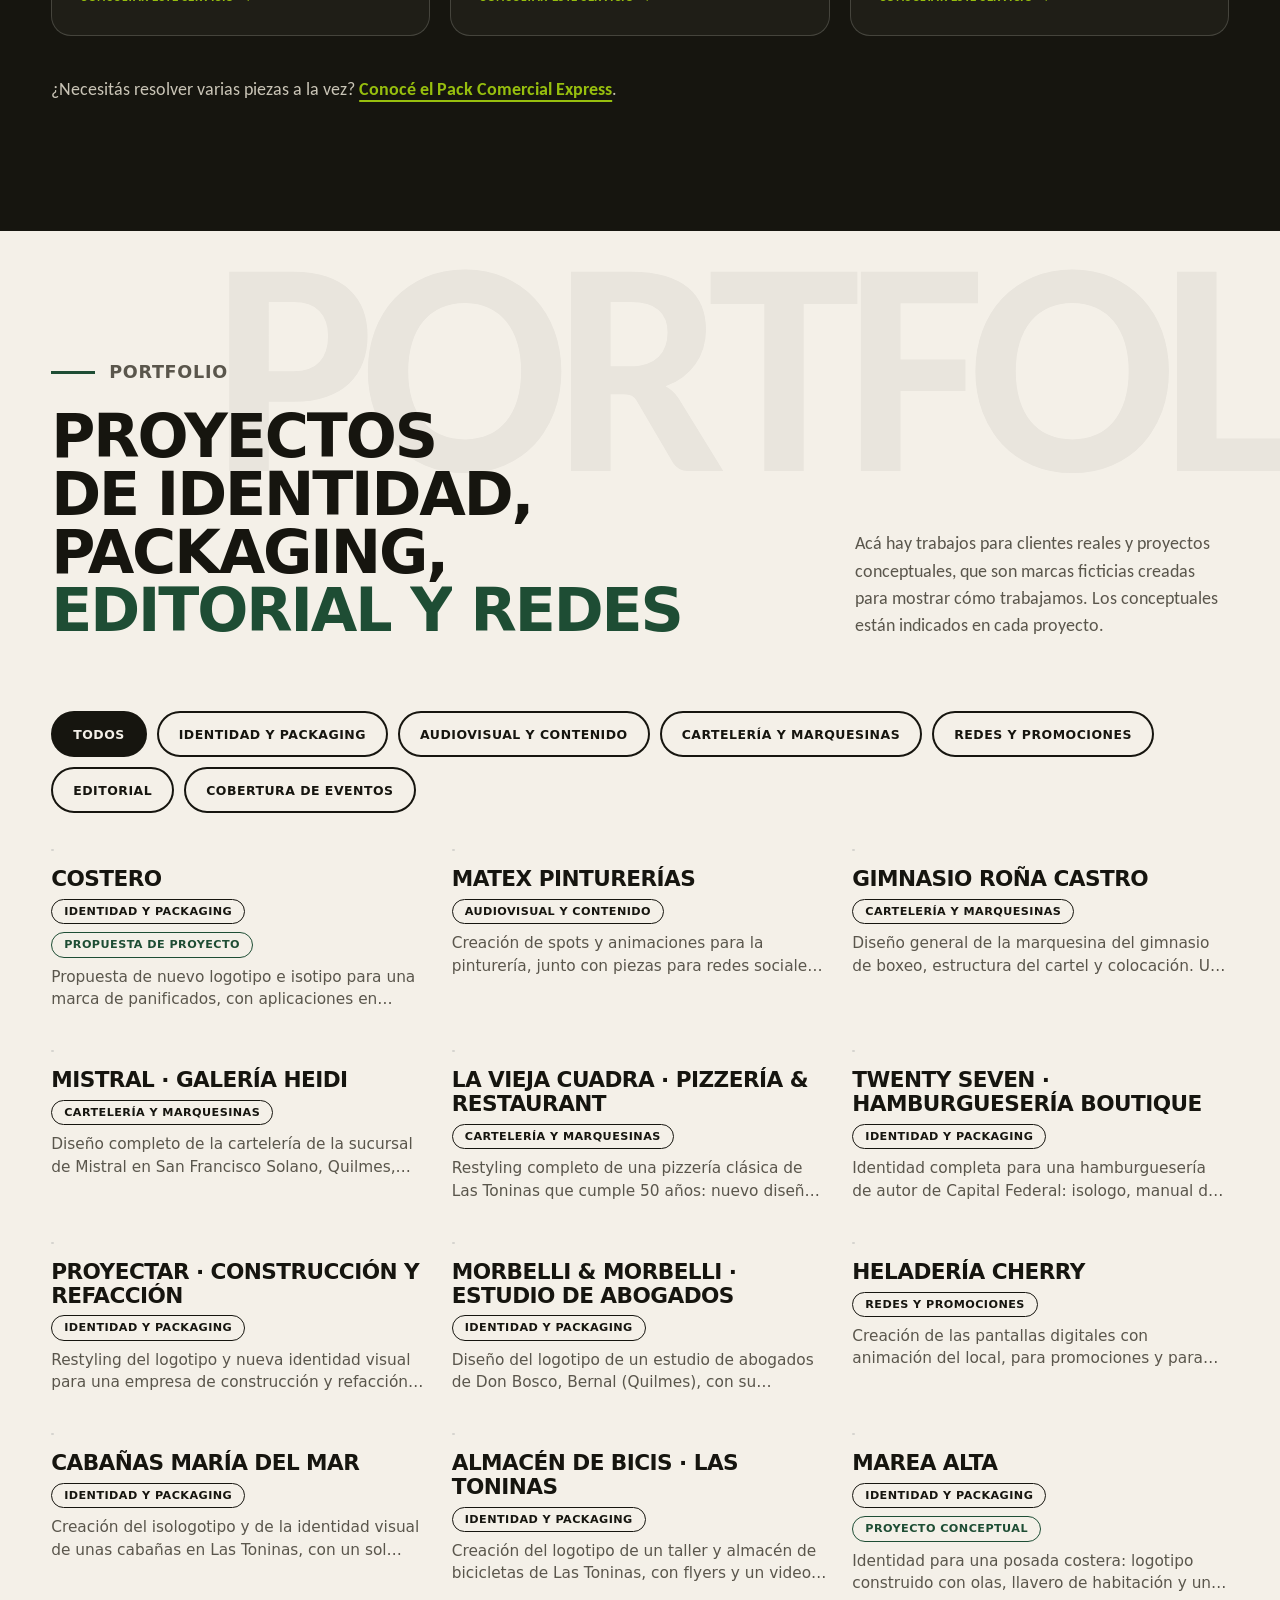
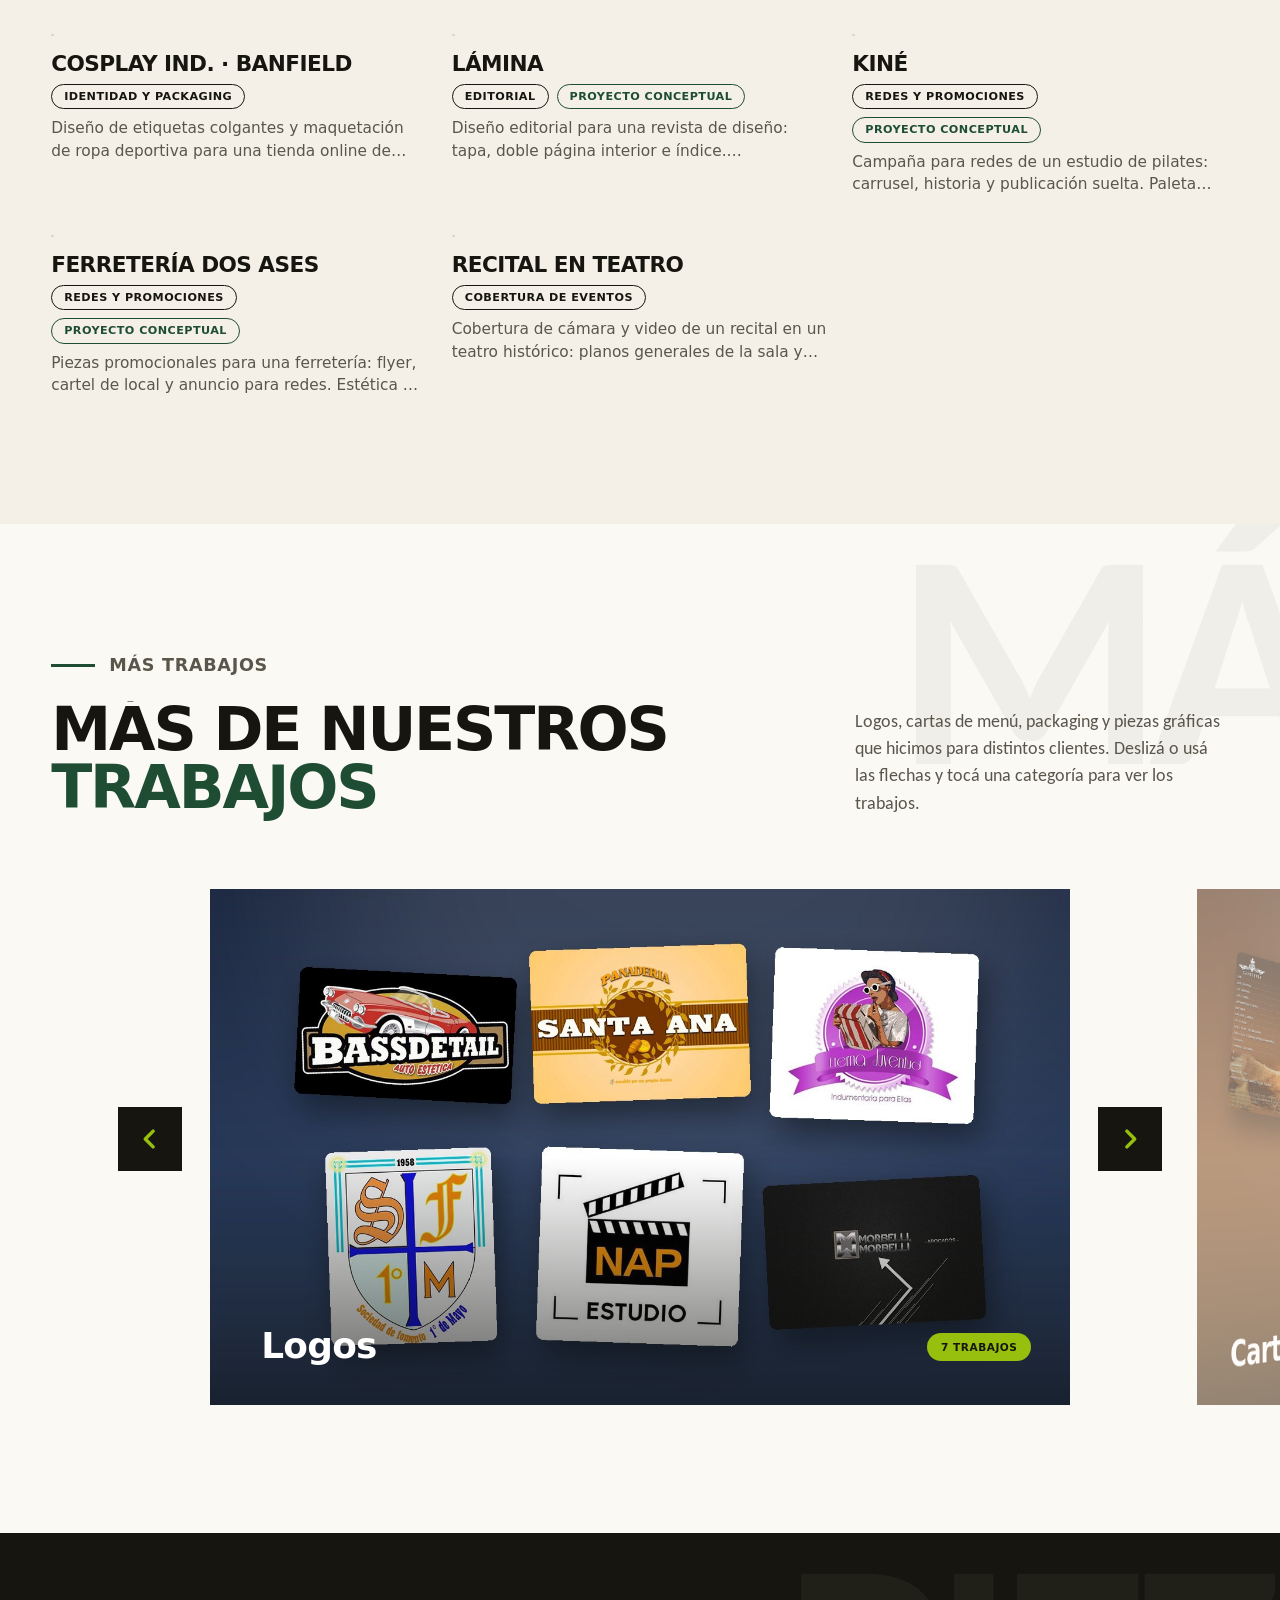
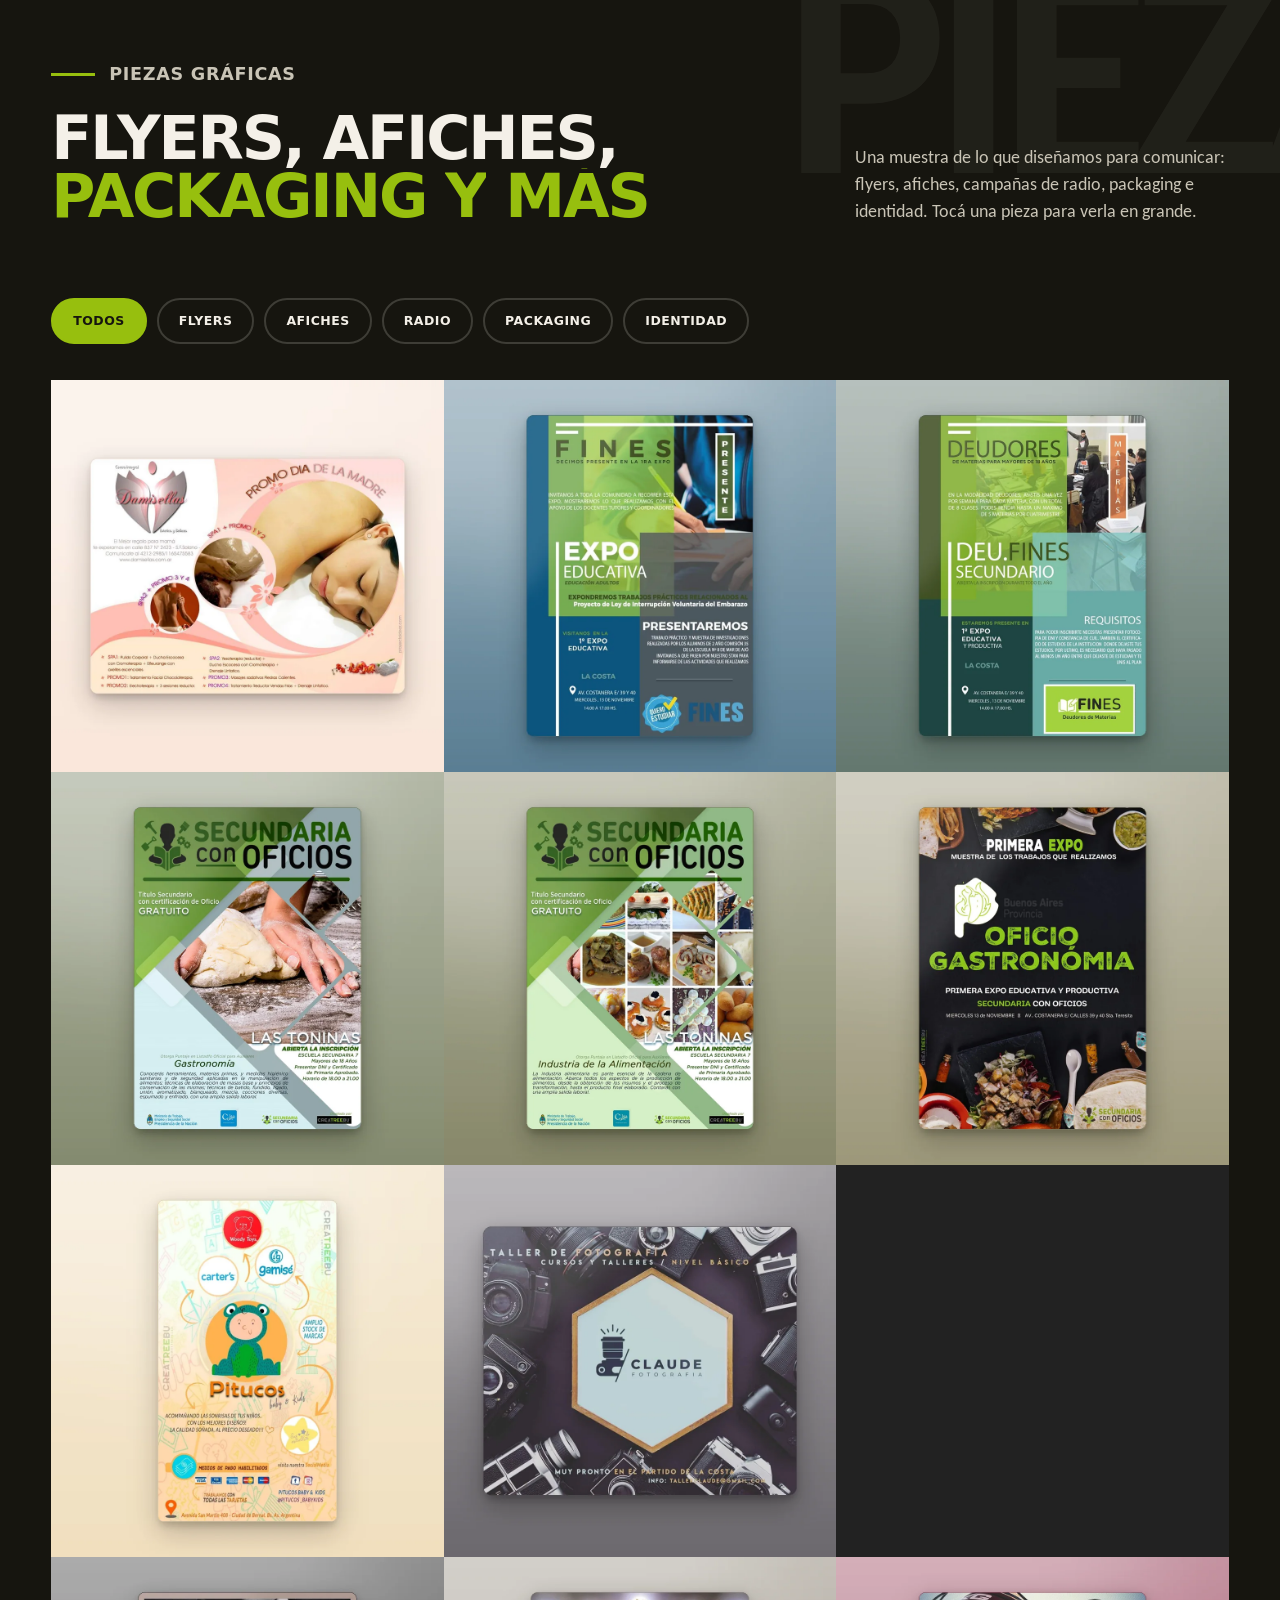
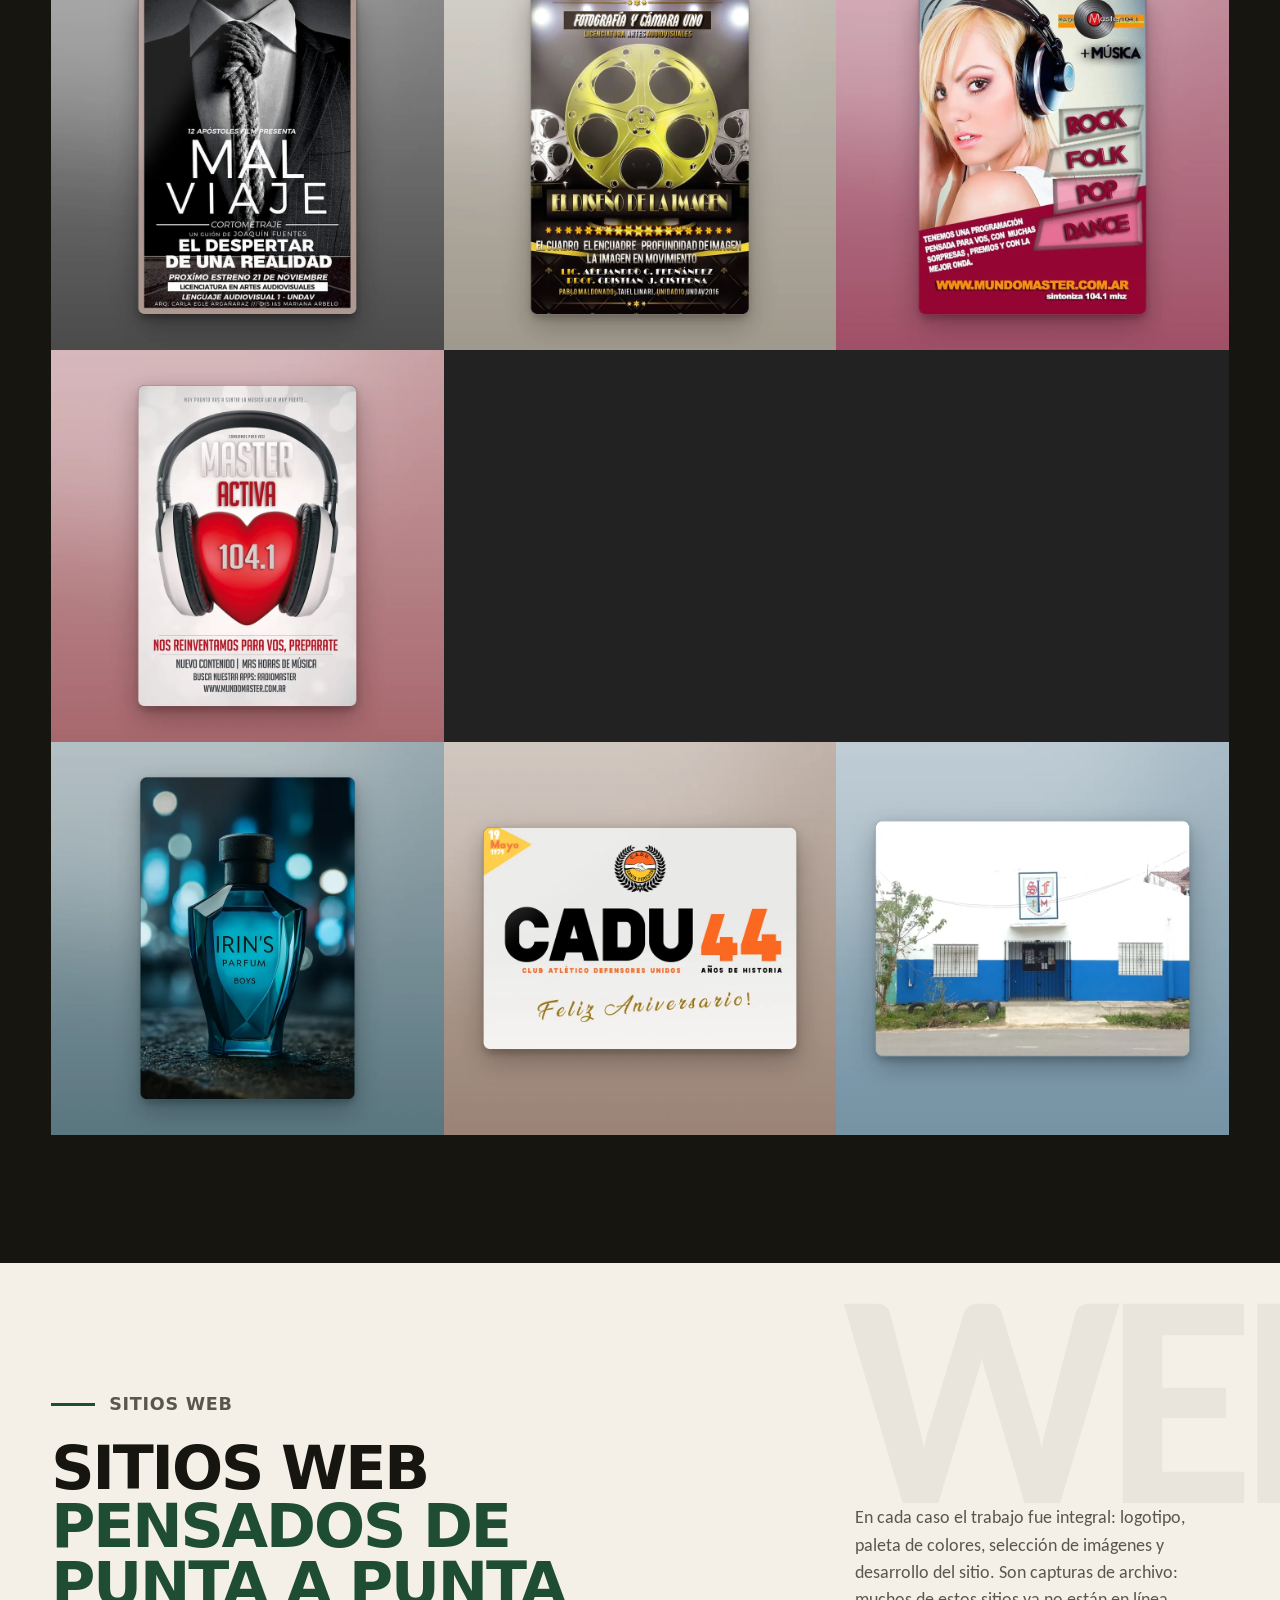
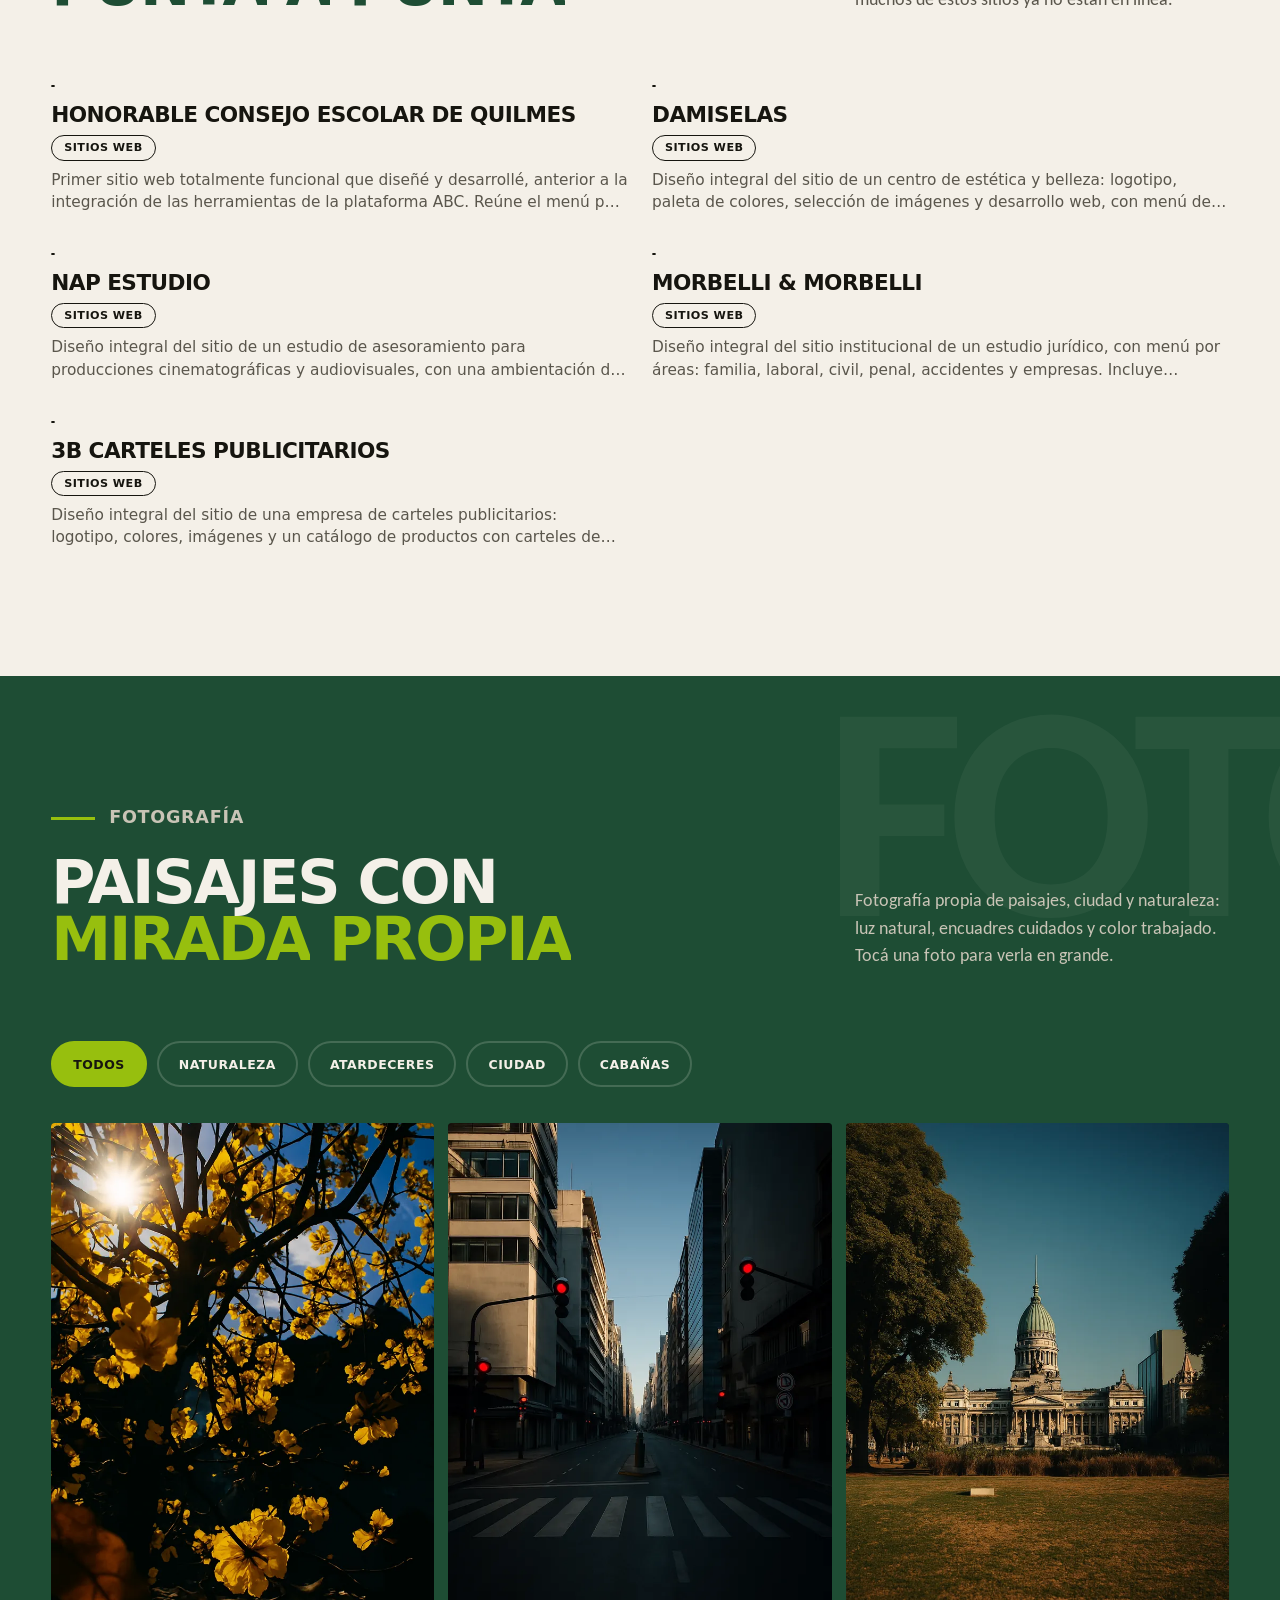
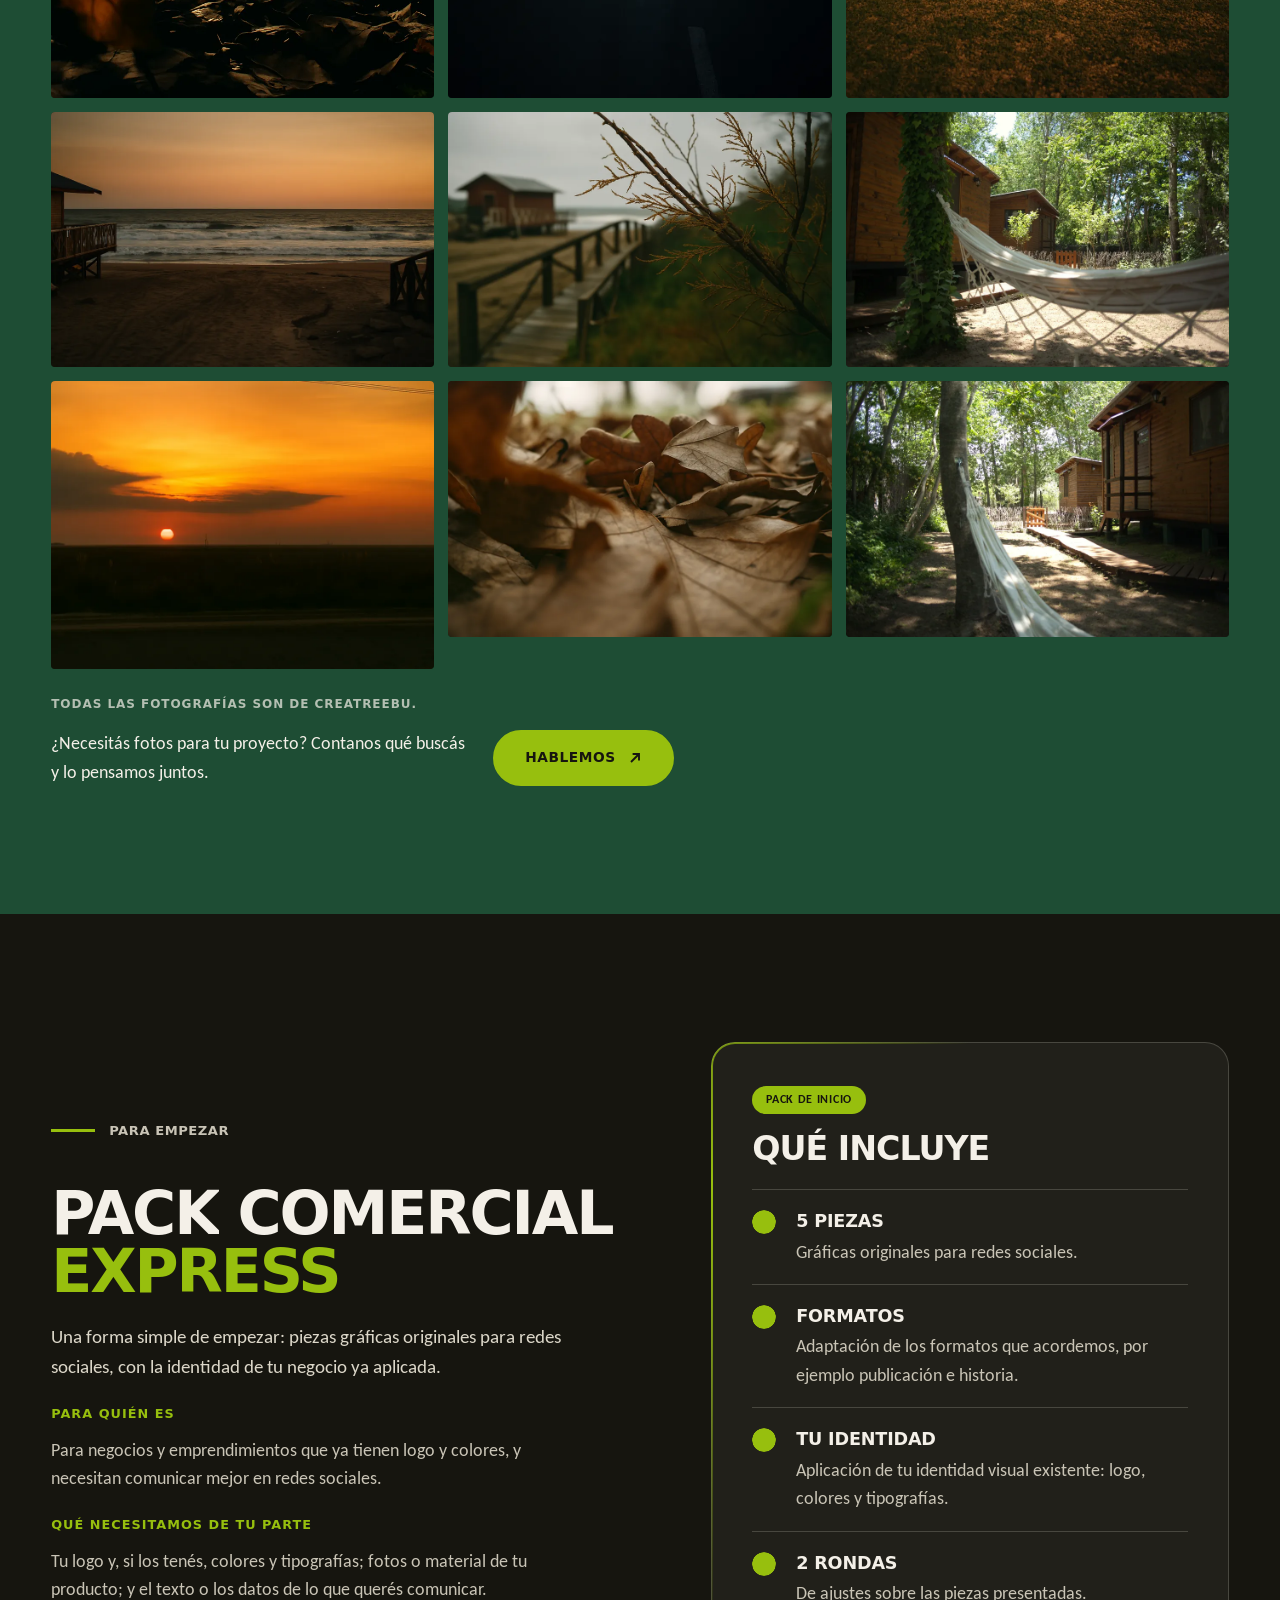
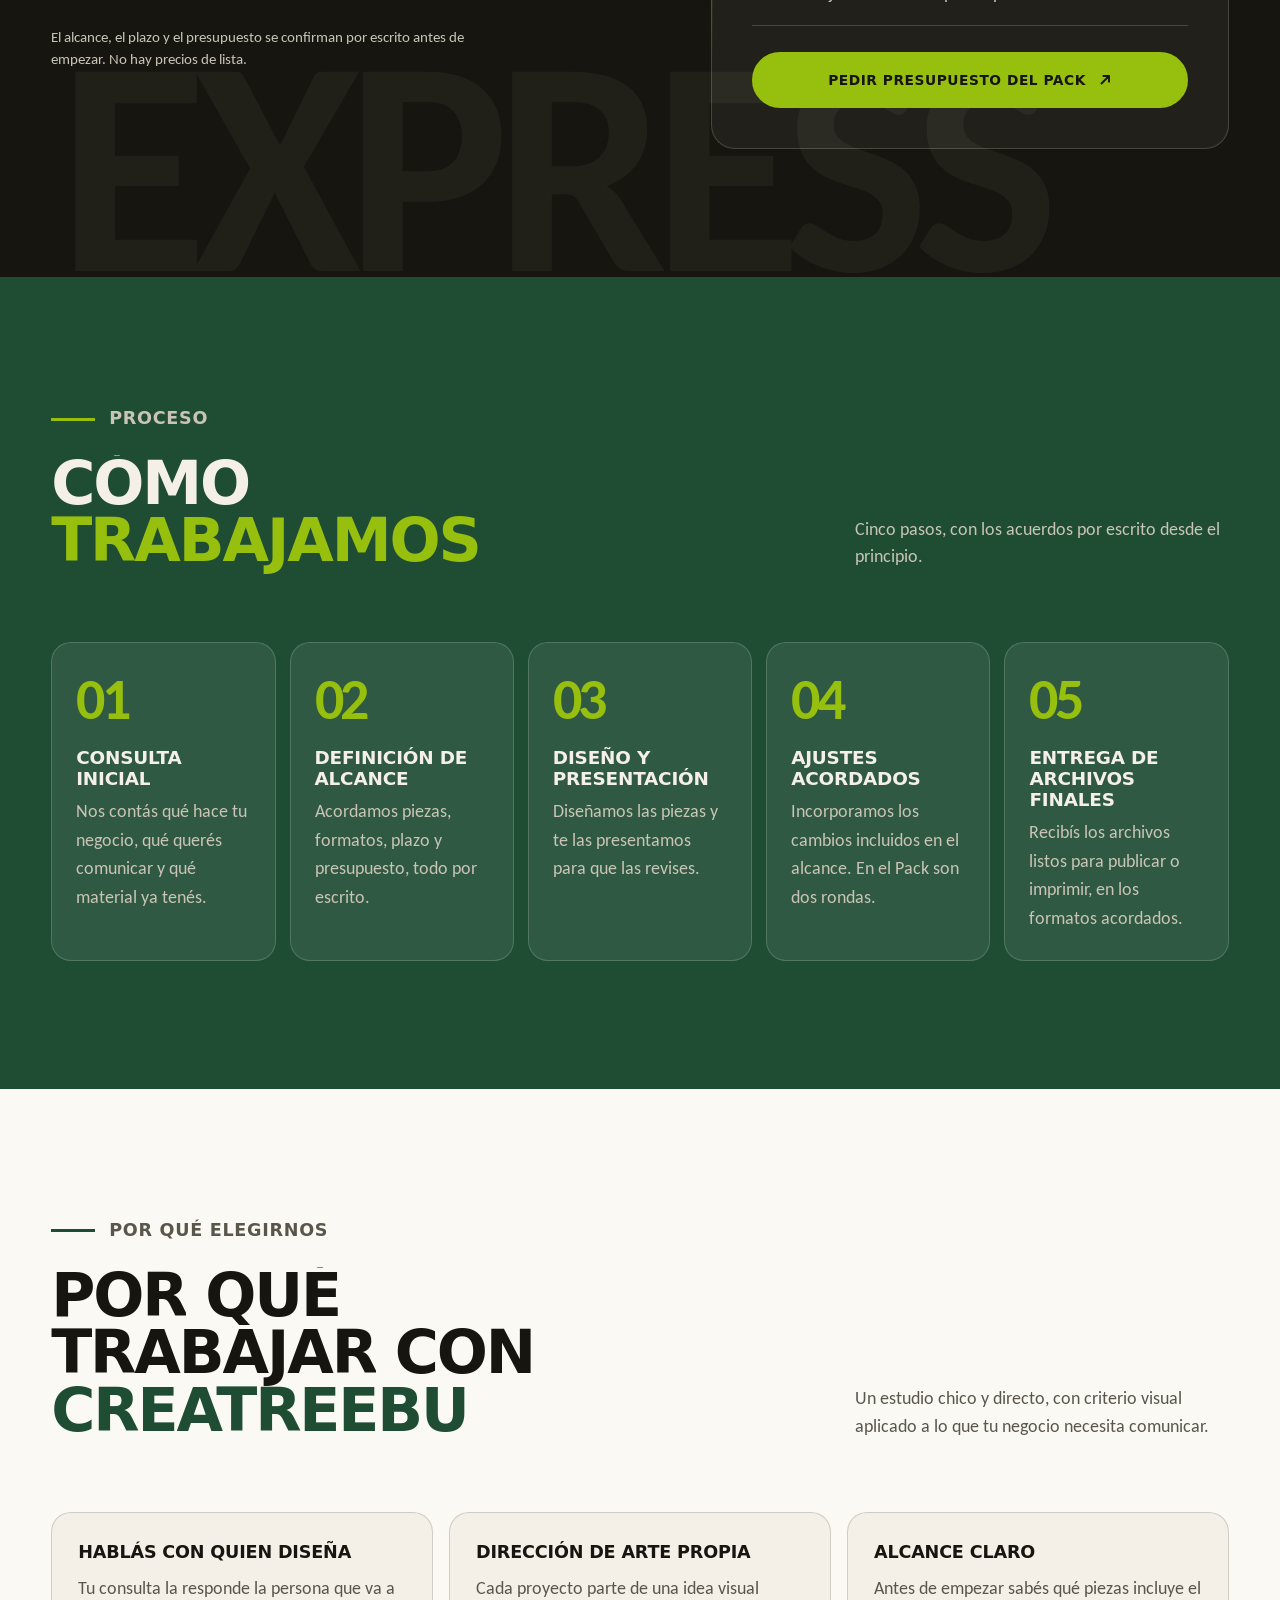
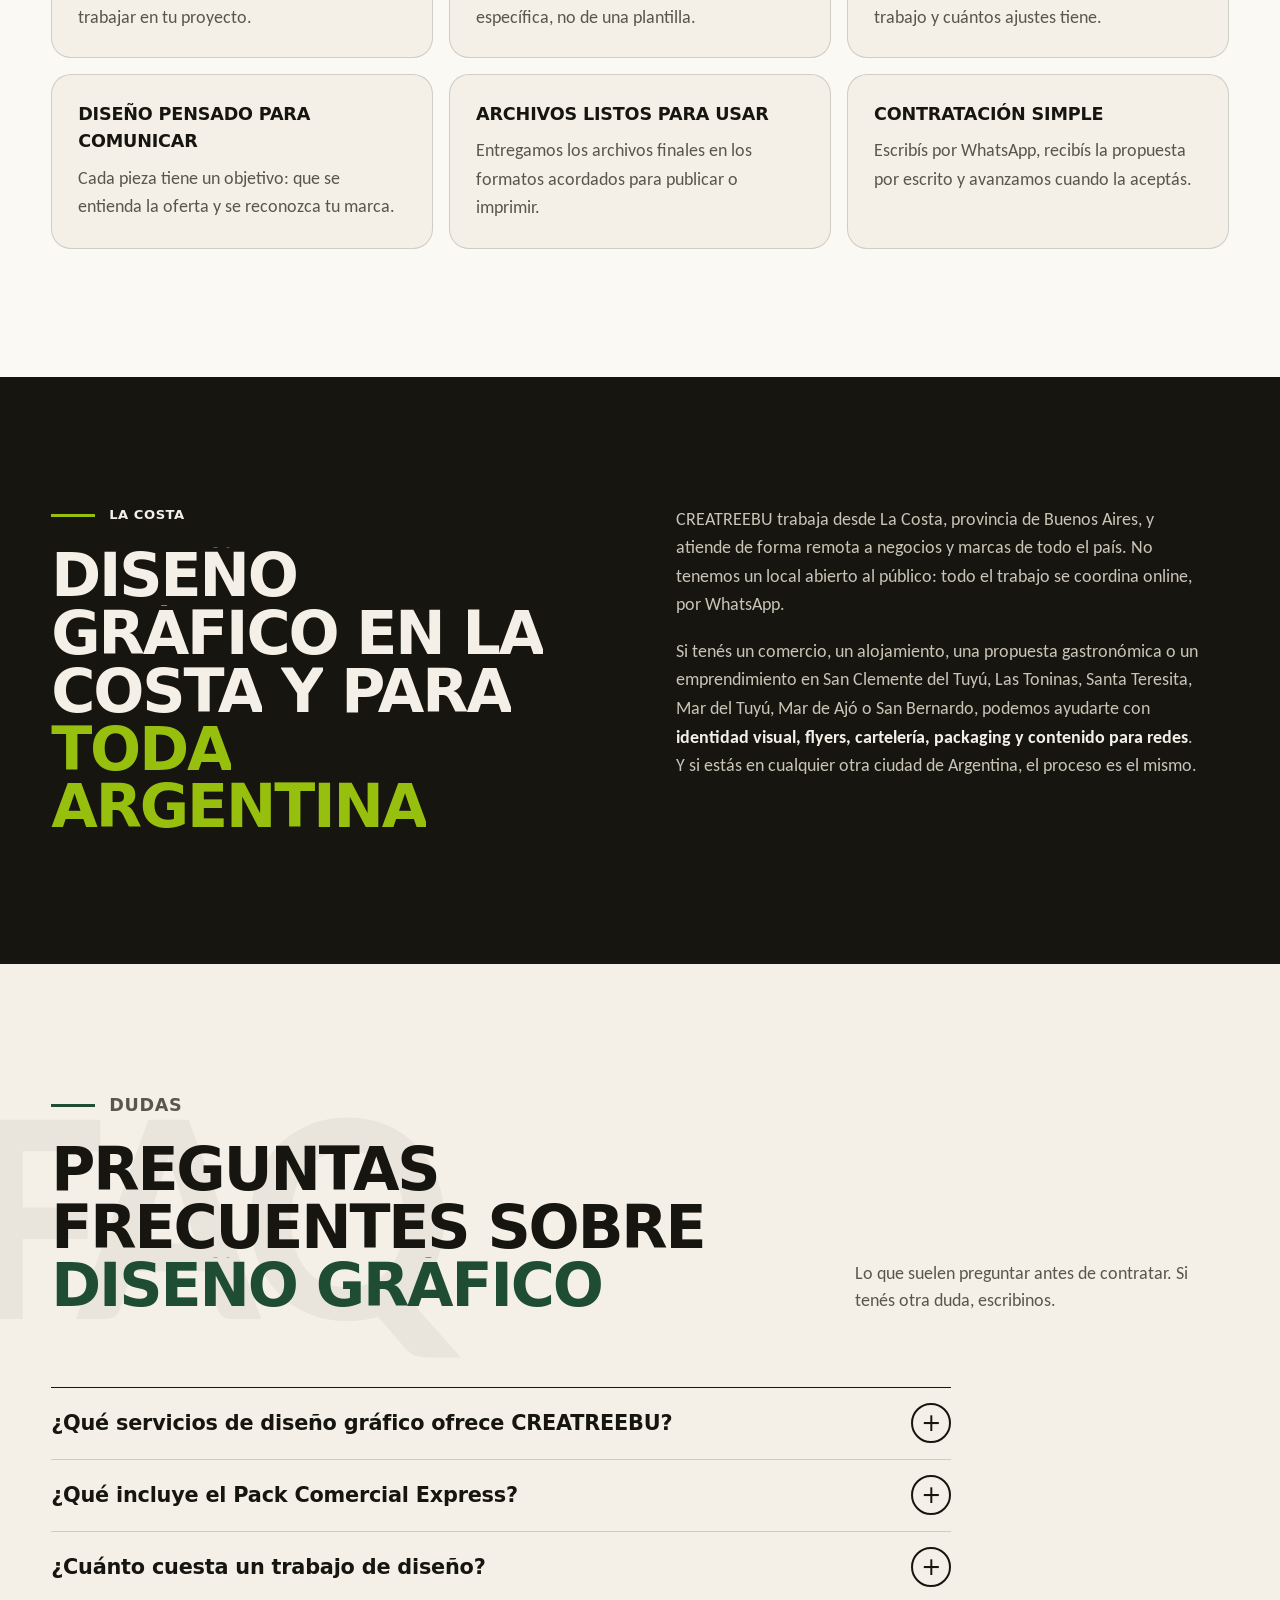
==== commit ec804b82: "Add files via upload" ====
--- a/index.html
+++ b/index.html
@@ -274,8 +274,8 @@
   <link rel="preconnect" href="https://fonts.googleapis.com">
   <link rel="preconnect" href="https://fonts.gstatic.com" crossorigin>
   <link rel="stylesheet" href="https://fonts.googleapis.com/css2?family=Carlito:ital,wght@0,400;0,700;1,400&display=swap">
-  <link rel="stylesheet" href="style.css">
-  <link rel="stylesheet" href="lang.css">
+  <link rel="stylesheet" href="style.css?v=20261109">
+  <link rel="stylesheet" href="lang.css?v=20261109">
 </head>
 <body>
   <a class="saltar" href="#contenido">Saltar al contenido</a>
@@ -961,7 +961,37 @@
       </button>
 
       <div class="modal-media">
-        <div class="modal-escena" id="modal-escena"></div>
+        <div class="tele tele-modal">
+          <div class="tele-marco" dir="ltr">
+            <svg class="tele-antenas" viewBox="0 0 200 92" aria-hidden="true" focusable="false">
+              <path d="M100 86 L28 6" stroke="#cfcdc4" stroke-width="2.4" stroke-linecap="round" fill="none"/>
+              <path d="M100 86 L168 10" stroke="#cfcdc4" stroke-width="2.4" stroke-linecap="round" fill="none"/>
+              <circle cx="28" cy="6" r="3.6" fill="#e8e5db"/><circle cx="168" cy="10" r="3.6" fill="#e8e5db"/>
+              <path d="M78 92 Q100 70 122 92 Z" fill="#26231d"/><ellipse cx="100" cy="88" rx="9" ry="4" fill="#4a463b"/>
+            </svg>
+            <div class="tele-caja">
+              <div class="tele-bisel">
+                <div class="tele-pantalla" id="modal-pantalla">
+                  <div class="modal-escena" id="modal-escena"></div>
+                  <canvas class="tele-nieve" id="modal-nieve" width="128" height="96" aria-hidden="true"></canvas>
+                  <div class="tele-rayas" aria-hidden="true"></div>
+                  <div class="tele-barra" aria-hidden="true"></div>
+                  <div class="tele-brillo" aria-hidden="true"></div>
+                </div>
+              </div>
+              <div class="tele-lado" aria-hidden="true">
+                <span class="tele-led" style="background:#ff4a3d;box-shadow:0 0 1.4cqw rgba(255,74,61,.9)"></span>
+                <button class="tele-perilla tele-perilla--canal" id="modal-perilla" type="button" tabindex="-1"></button>
+                <span class="tele-perilla tele-perilla--vol"></span>
+                <span class="tele-parlante"></span>
+                <span class="tele-marca">CREATREEBU</span>
+              </div>
+            </div>
+            <svg class="tele-patas" viewBox="0 0 200 26" aria-hidden="true" focusable="false">
+              <path d="M22 0 L40 0 L33 26 L28 26 Z" fill="#2d160a"/><path d="M160 0 L178 0 L172 26 L167 26 Z" fill="#2d160a"/>
+            </svg>
+          </div>
+        </div>
         <div class="modal-miniaturas" id="modal-miniaturas" role="group" aria-label="Imágenes del proyecto"></div>
       </div>
 
@@ -1012,6 +1042,6 @@
     <button type="button" class="btn btn--carbon" id="wa-aviso-cerrar">Entendido</button>
   </dialog>
 
-  <script src="script.js" defer></script>
+  <script src="script.js?v=20261109" defer></script>
 </body>
 </html>
--- a/style.css
+++ b/style.css
@@ -1151,3 +1151,34 @@
 .tele-vol[hidden] { display: none; }
 .tele-vol:hover, .tele-vol:focus-visible { color: var(--lima); border-color: var(--lima); }
 .tele-vol:active { transform: scale(.92); }
+
+/* mini carrusel del proyecto: barrita que se llena en los 4 segundos de la imagen activa */
+.modal-miniaturas.auto .mini[aria-pressed="true"]::after {
+  content: ""; position: absolute; left: 0; bottom: 0; height: 4px; width: 100%; background: var(--lima);
+  transform-origin: left center; animation: mini-ciclo 4s linear forwards; pointer-events: none;
+}
+[dir="rtl"] .modal-miniaturas.auto .mini[aria-pressed="true"]::after { transform-origin: right center; }
+@keyframes mini-ciclo { from { transform: scaleX(0); } to { transform: scaleX(1); } }
+@media (prefers-reduced-motion: reduce) { .modal-miniaturas.auto .mini[aria-pressed="true"]::after { animation: none; transform: none; } }
+
+/* La imagen principal de cada proyecto se ve dentro de una tele de tubos */
+.tele-modal { position: relative; width: 100%; margin: 0 auto; container-type: inline-size; }
+.tele-modal::before { display: none; }
+.tele-modal .tele-marco { transform: none; animation: none; filter: drop-shadow(0 2.5cqw 2.5cqw rgba(22, 21, 15, .35)); }
+.tele-modal .tele-antenas { width: 26cqw; margin-bottom: -.6cqw; }
+.tele-modal .tele-caja { grid-template-columns: minmax(0, 1fr) 15%; gap: 1.4cqw; padding: 2cqw; border-radius: 4cqw 4cqw 3cqw 3cqw; }
+.tele-modal .tele-bisel { padding: 1.1cqw; border-radius: 5cqw / 5.8cqw; }
+.tele-modal .tele-pantalla { border-radius: 4cqw / 4.8cqw; }
+.tele-modal .modal-escena { position: absolute; inset: 0; aspect-ratio: auto; border-radius: 0; background: #0a0a09; }
+.tele-modal .modal-escena img, .tele-modal .modal-escena video { object-fit: contain; filter: saturate(1.12) contrast(1.06); }
+.tele-modal .tele-lado { padding: 1.6cqw .6cqw 1.2cqw; gap: 1.6cqw; }
+.tele-modal .tele-perilla { width: 7.4cqw; height: 7.4cqw; }
+.tele-modal .tele-perilla--vol { width: 5.2cqw; height: 5.2cqw; }
+.tele-modal .tele-parlante { min-height: 6cqw; }
+.tele-modal .tele-marca { font-size: 1.05cqw; }
+.tele-modal .tele-led { width: 1.6cqw; height: 1.6cqw; }
+.tele-pantalla.encendiendo .modal-escena { animation: encender .7s cubic-bezier(.5, 0, .2, 1) both; }
+.tele-modal .tele-nieve { opacity: 0; }
+.tele-modal .tele-pantalla.nieve .tele-nieve { opacity: 1; mix-blend-mode: normal; }
+.tele-modal .tele-antenas path[stroke] { stroke: #5d594e; }
+.tele-modal .tele-antenas circle { fill: #3f3c33; }
